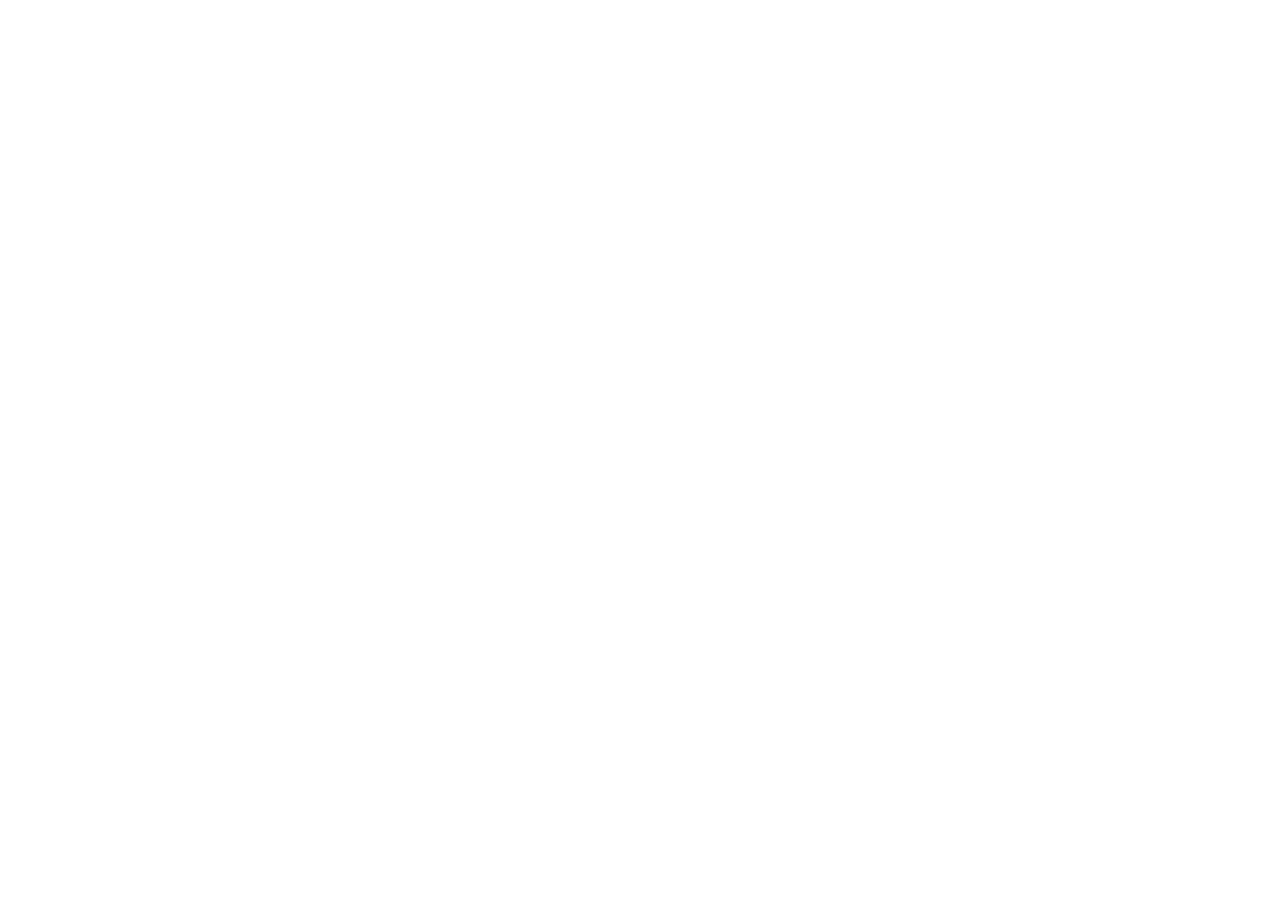
==== rk.html @ d42182ef "Create rk.html" ====
<!DOCTYPE html>
<html lang="zh">
<head>
  <meta charset="UTF-8">
  <meta property="og:site_name" content="Google Cloud">
  <meta property="og:type" content="website"><meta name="theme-color" content="#039be5"><meta charset="utf-8">
  <meta content="IE=Edge" http-equiv="X-UA-Compatible">
    <meta name="viewport" content="width=device-width, initial-scale=1">

  <meta property="og:title" content="云计算服务 &nbsp;|&nbsp; Google Cloud">
  <meta name="description" content="借助 Google 的云计算服务，着力应对业务挑战，其中包含数据管理、混合云和多云环境以及 AI 和机器学习方面的服务。">
  <meta property="og:description" content="借助 Google 的云计算服务，着力应对业务挑战，其中包含数据管理、混合云和多云环境以及 AI 和机器学习方面的服务。">
  <meta property="og:url" content="https://cloud.google.com/?hl=zh-cn"><meta property="og:image" content="https://cloud.google.com/_static/cloud/images/social-icon-google-cloud-1200-630.png">
  <meta property="og:image:width" content="1200">
  <meta property="og:image:height" content="630">
  <meta property="og:locale" content="zh_cn"><meta name="twitter:card" content="summary_large_image">
  </head>
</body>
</html>
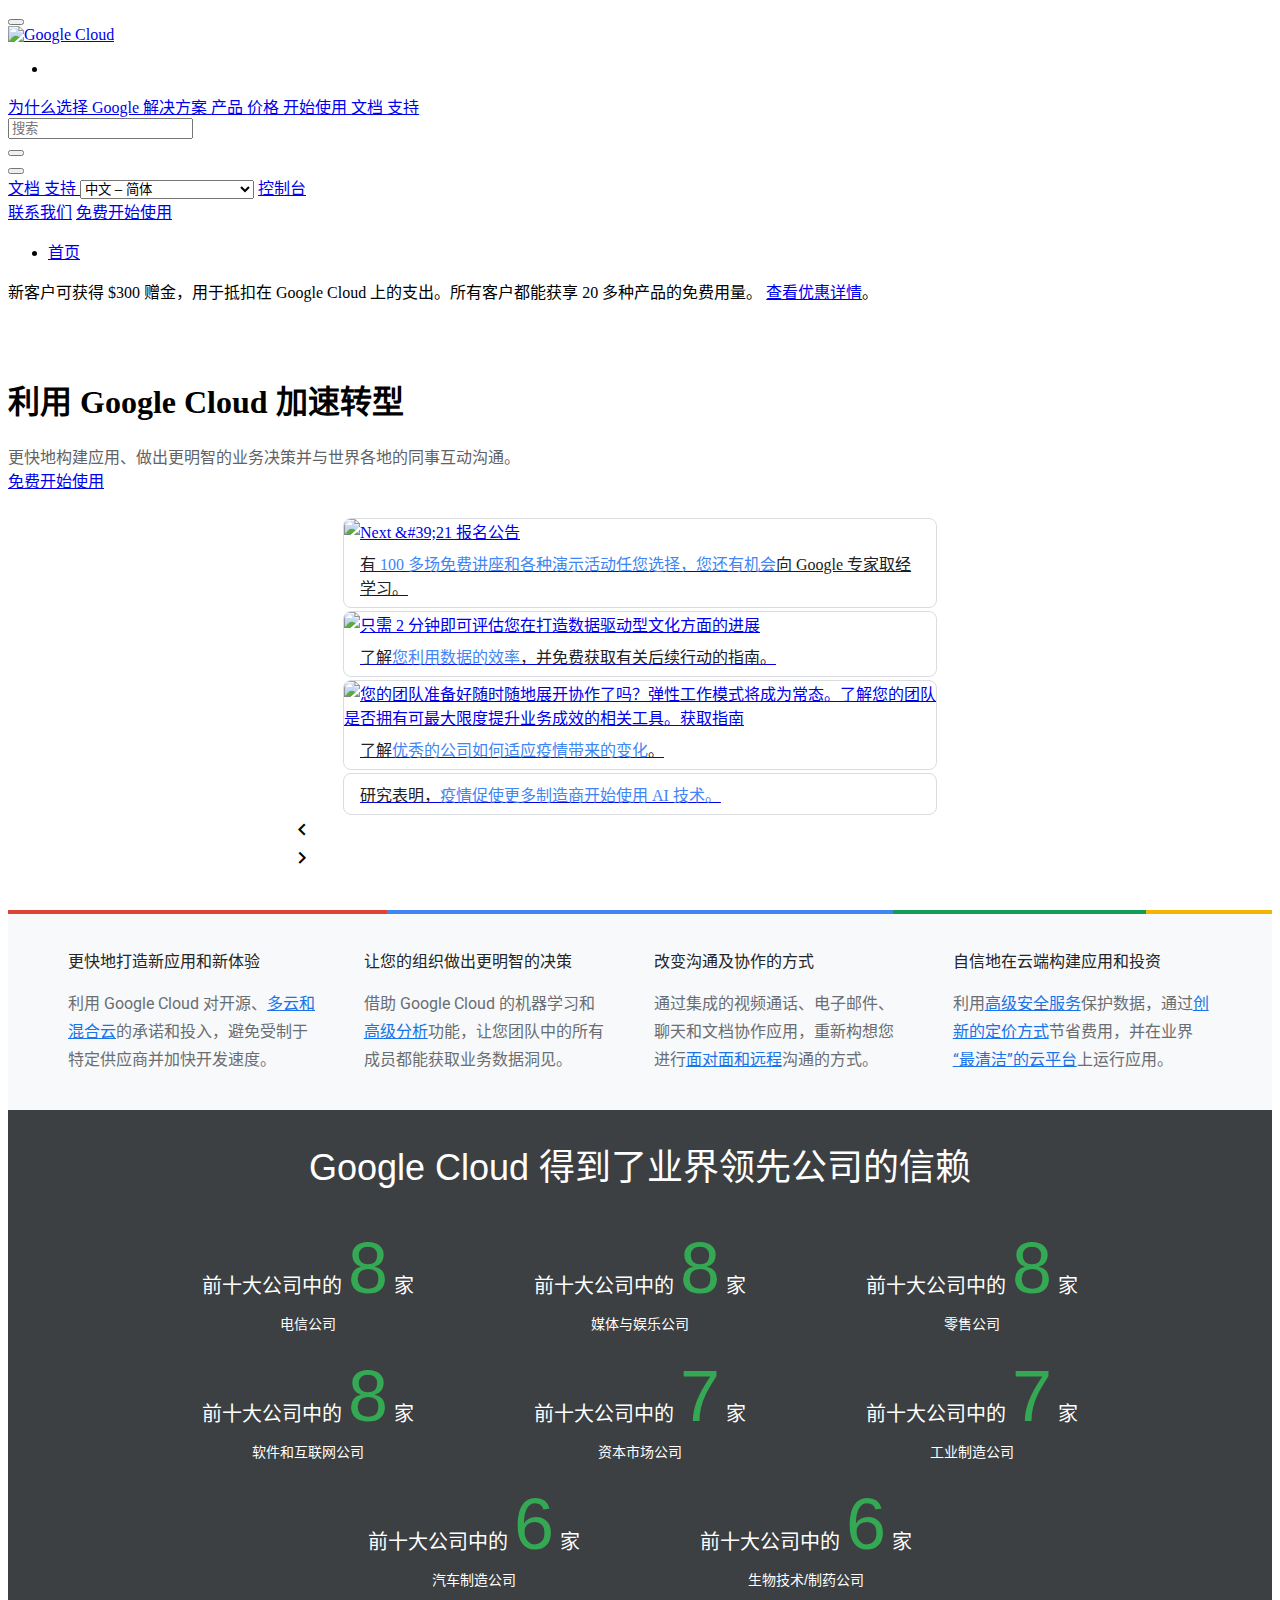
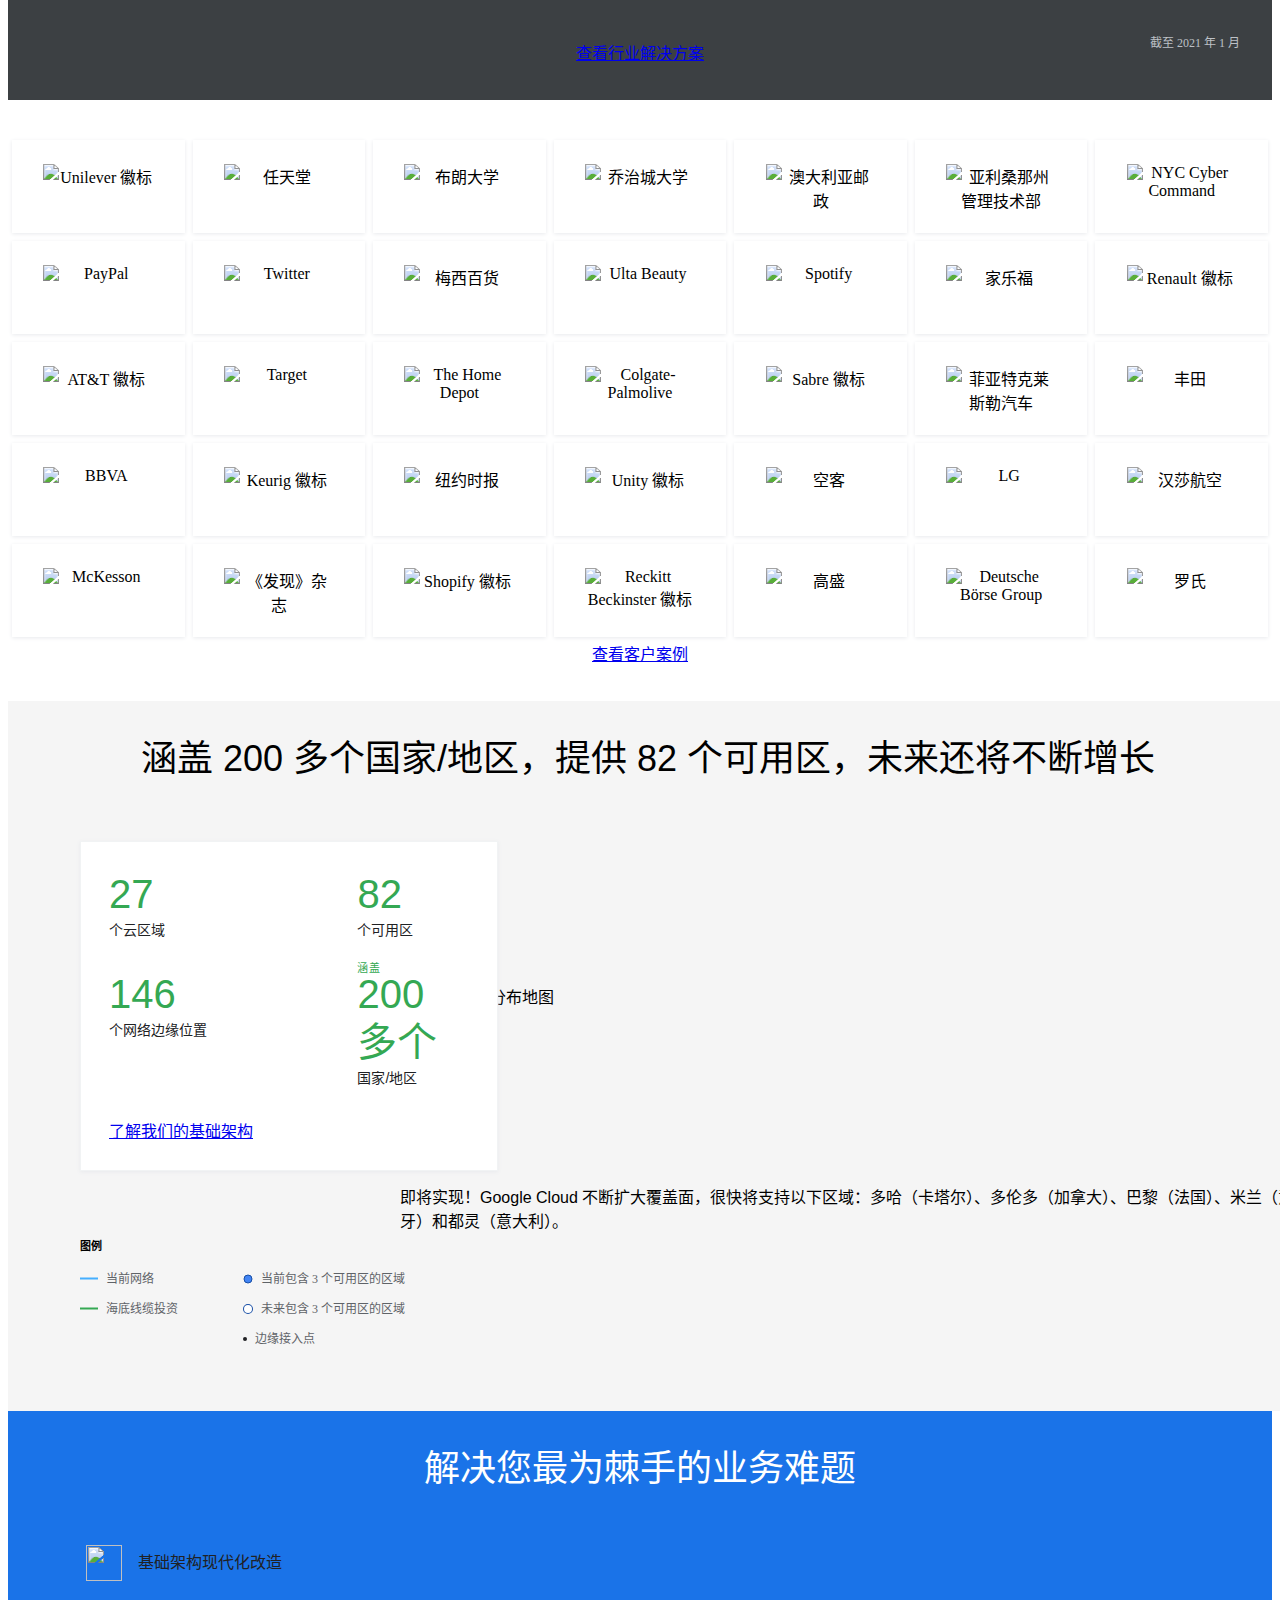
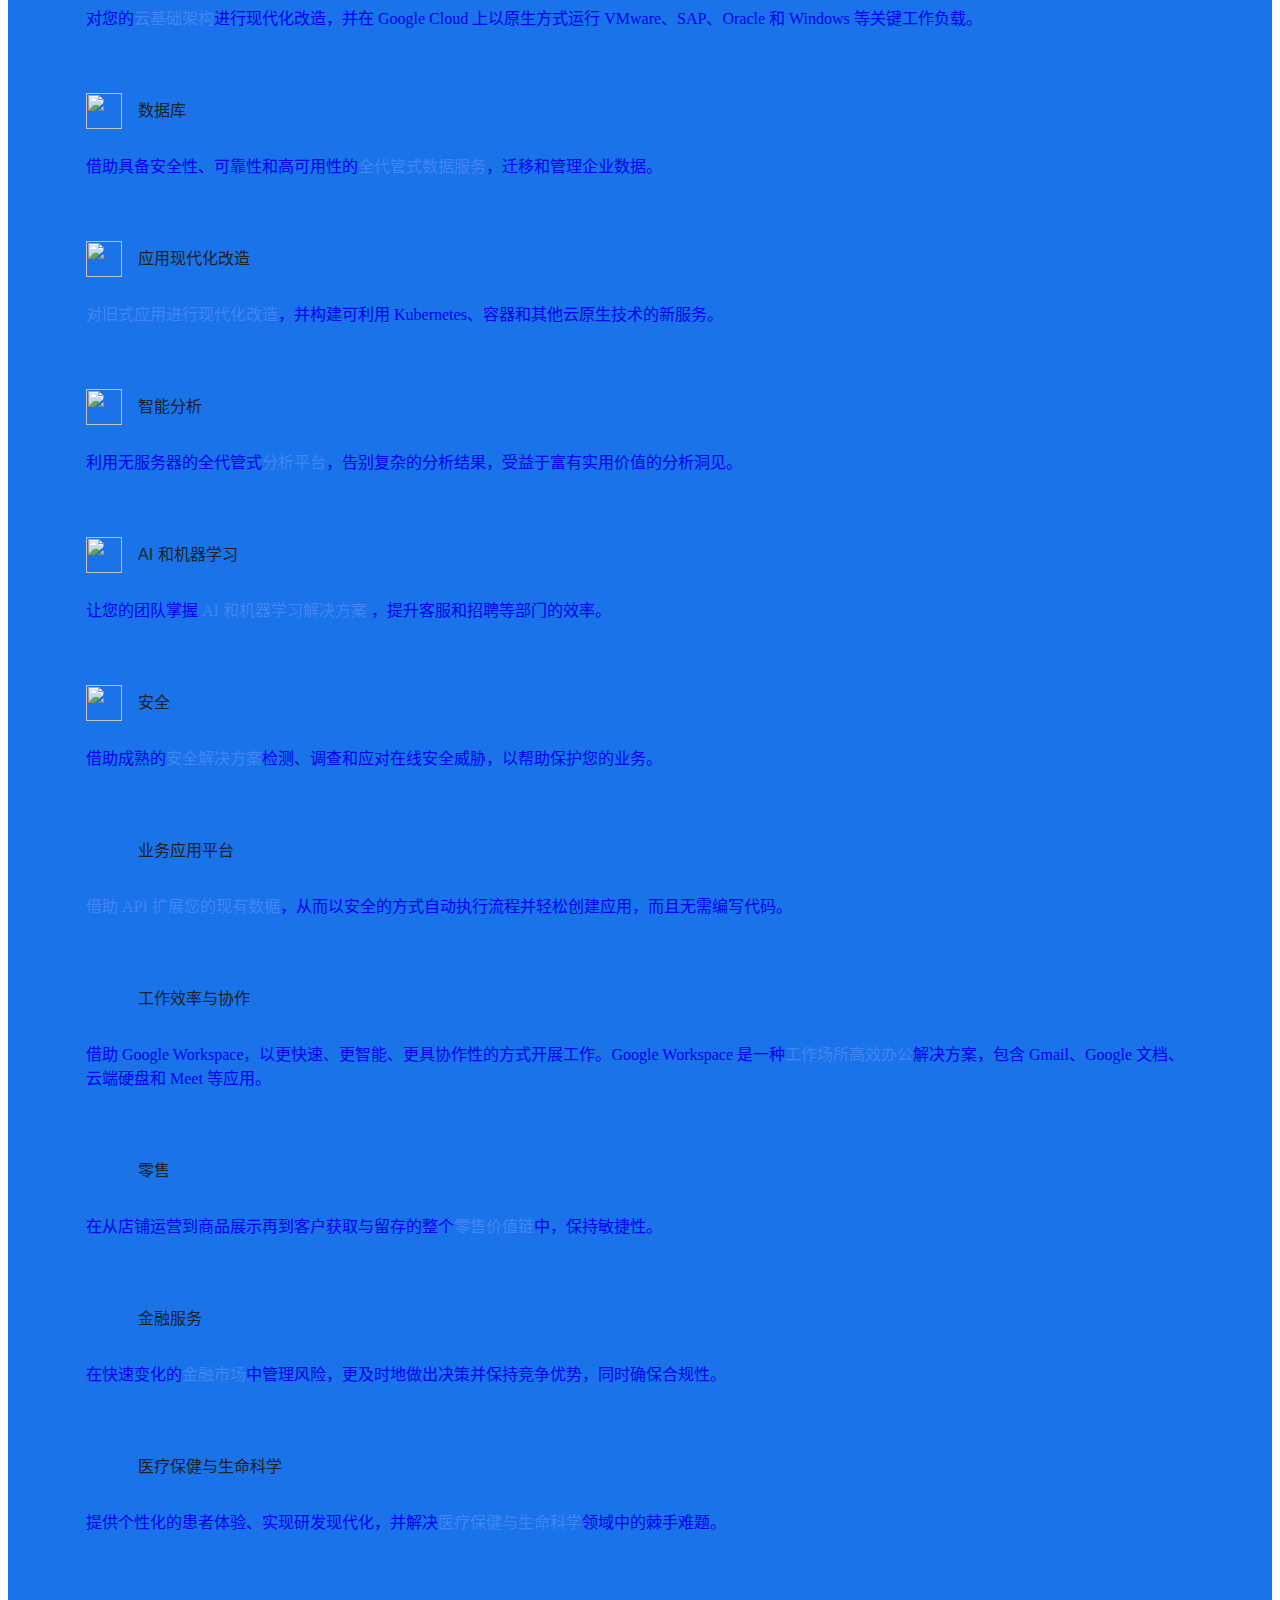
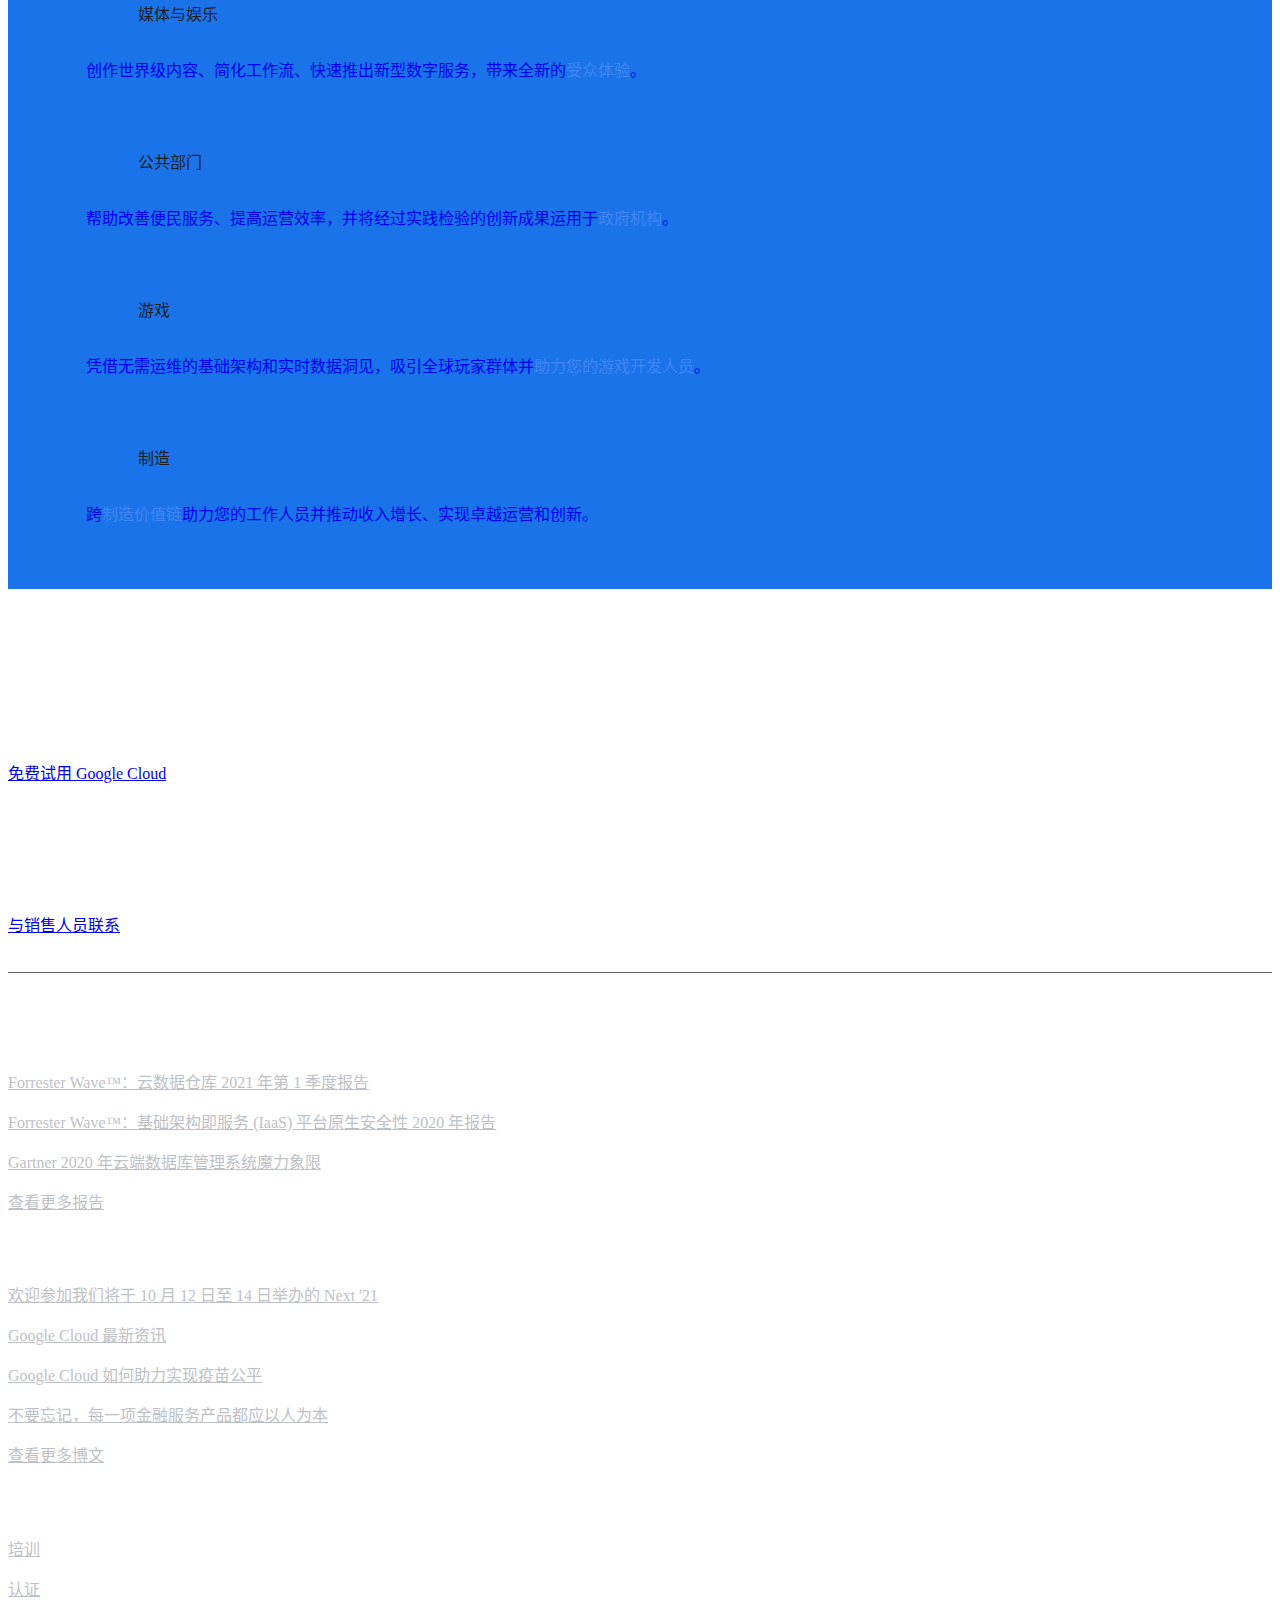
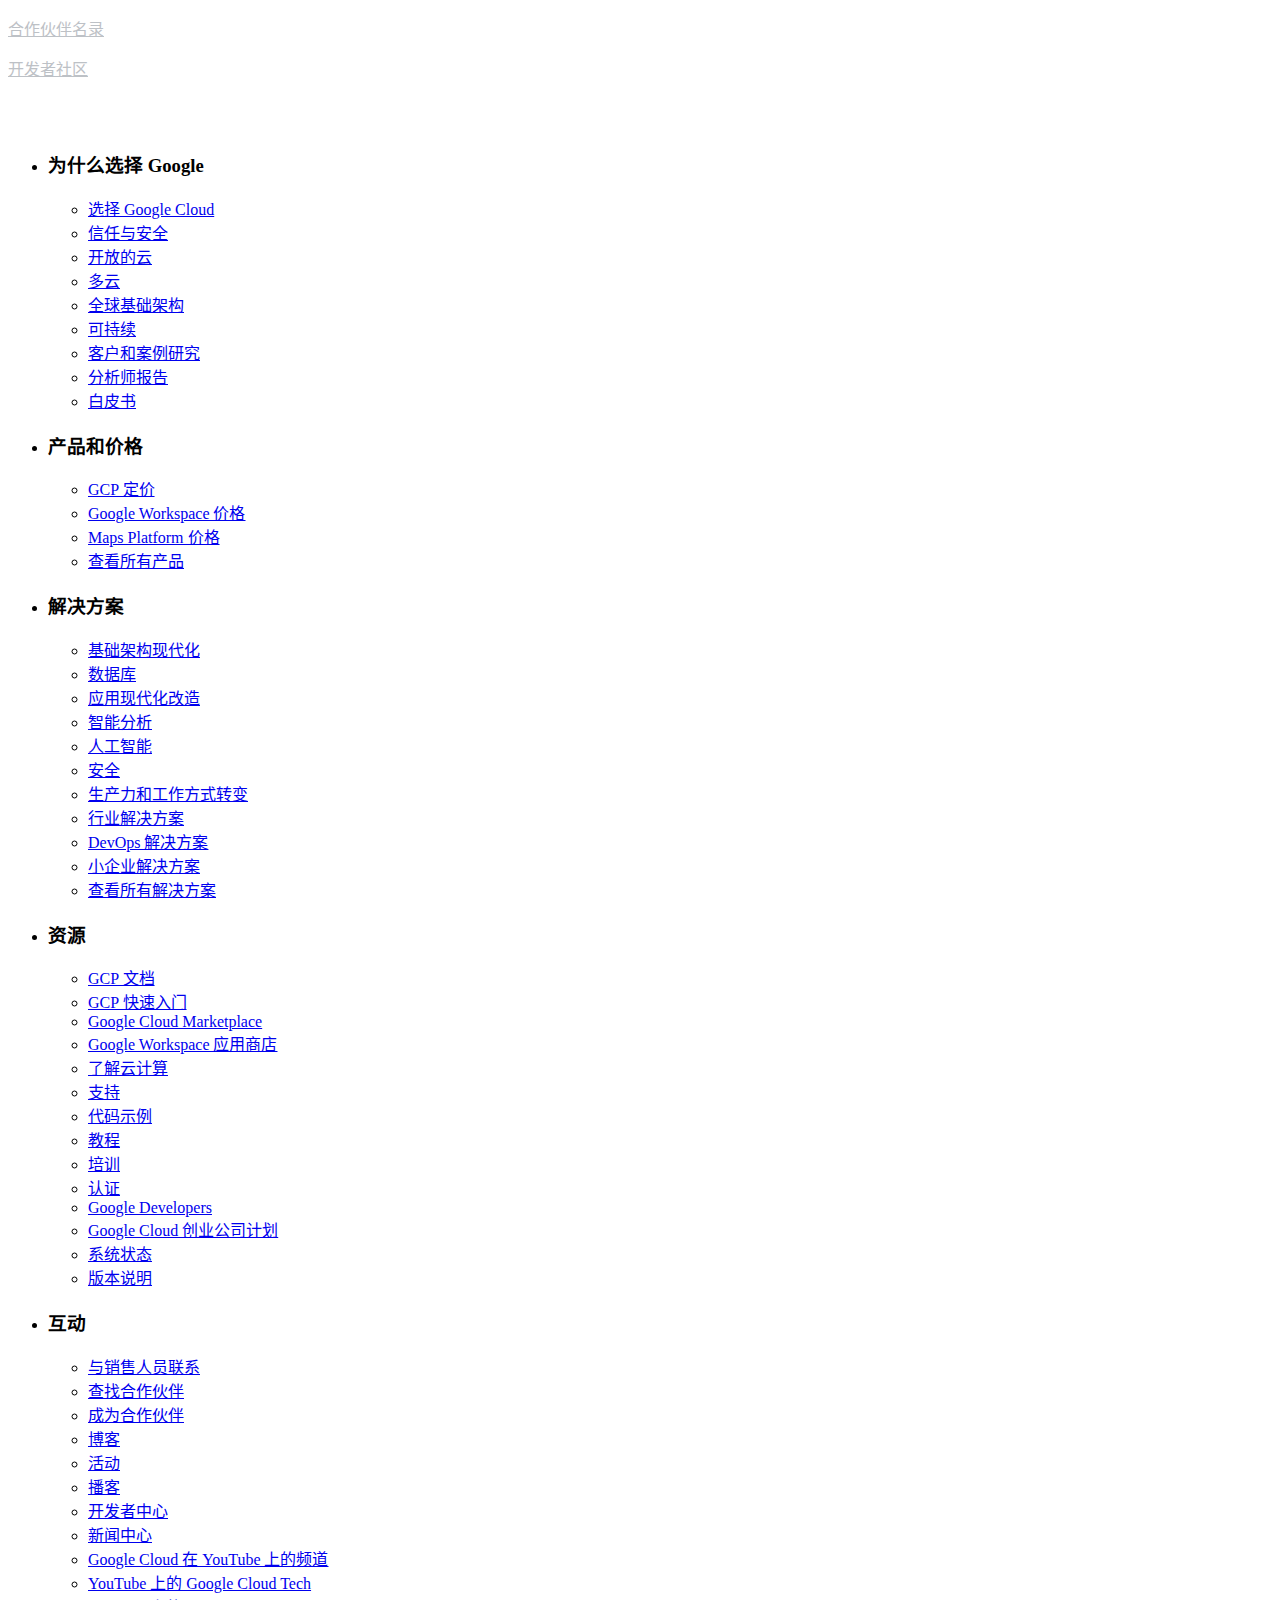
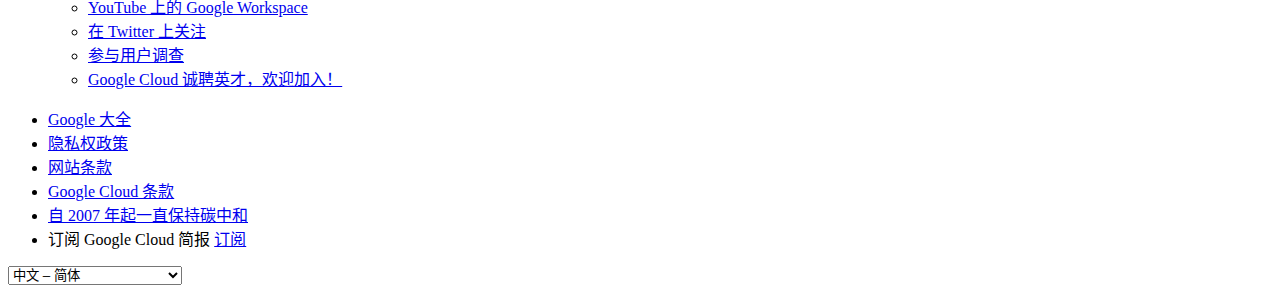
==== commit 4be4ba69: "Update rk.html" ====
--- a/rk.html
+++ b/rk.html
@@ -1,19 +1,27723 @@
-<!DOCTYPE html>
-<html lang="zh">
-<head>
-  <meta charset="UTF-8">
-  <meta property="og:site_name" content="Google Cloud">
-  <meta property="og:type" content="website"><meta name="theme-color" content="#039be5"><meta charset="utf-8">
-  <meta content="IE=Edge" http-equiv="X-UA-Compatible">
+
+<!doctype html>
+<html 
+      lang="zh-CN"
+      dir="ltr">
+  <head>
+    <meta name="google-signin-client-id" content="721724668570-nbkv1cfusk7kk4eni4pjvepaus73b13t.apps.googleusercontent.com">
+    <meta name="google-signin-scope"
+          content="profile email">
+    <meta property="og:site_name" content="Google Cloud">
+    <meta property="og:type" content="website"><meta name="theme-color" content="#039be5"><meta charset="utf-8">
+    <meta content="IE=Edge" http-equiv="X-UA-Compatible">
     <meta name="viewport" content="width=device-width, initial-scale=1">
-
-  <meta property="og:title" content="云计算服务 &nbsp;|&nbsp; Google Cloud">
-  <meta name="description" content="借助 Google 的云计算服务，着力应对业务挑战，其中包含数据管理、混合云和多云环境以及 AI 和机器学习方面的服务。">
-  <meta property="og:description" content="借助 Google 的云计算服务，着力应对业务挑战，其中包含数据管理、混合云和多云环境以及 AI 和机器学习方面的服务。">
-  <meta property="og:url" content="https://cloud.google.com/?hl=zh-cn"><meta property="og:image" content="https://cloud.google.com/_static/cloud/images/social-icon-google-cloud-1200-630.png">
+    <link rel="manifest" href="/_pwa/cloud/manifest.json"
+          crossorigin="use-credentials">
+    <link rel="preconnect" href="//www.gstatic.com" crossorigin>
+    <link rel="preconnect" href="//fonts.gstatic.com" crossorigin>
+    <link rel="preconnect" href="//fonts.googleapis.com" crossorigin>
+    <link rel="preconnect" href="//apis.google.com" crossorigin>
+    <link rel="preconnect" href="//www.google-analytics.com" crossorigin><link rel="stylesheet" href="//fonts.googleapis.com/css?family=Google+Sans:400,500|Roboto:400,400italic,500,500italic,700,700italic|Roboto+Mono:400,500,700&display=swap">
+      <link rel="stylesheet" href="//fonts.googleapis.com/css?family=Material+Icons&display=block"><link rel="stylesheet" href="https://www.gstatic.com/devrel-devsite/prod/v509a5f4800978e3ce5a1a5f2c1483bd166c25f20fdb759fe97f6131b7e9f1f00/cloud/css/app.css">
+      <link rel="shortcut icon" href="https://www.gstatic.com/devrel-devsite/prod/v509a5f4800978e3ce5a1a5f2c1483bd166c25f20fdb759fe97f6131b7e9f1f00/cloud/images/favicons/onecloud/favicon.ico">
+    <link rel="apple-touch-icon" href="https://www.gstatic.com/devrel-devsite/prod/v509a5f4800978e3ce5a1a5f2c1483bd166c25f20fdb759fe97f6131b7e9f1f00/cloud/images/favicons/onecloud/super_cloud.png"><link rel="canonical" href="https://cloud.google.com/?hl=zh-cn"><link rel="search" type="application/opensearchdescription+xml"
+            title="Google Cloud" href="https://cloud.google.com/s/opensearch.xml">
+      
+
+<title>云计算服务 &nbsp;|&nbsp; Google Cloud</title>
+
+<meta property="og:title" content="云计算服务 &nbsp;|&nbsp; Google Cloud"><meta name="description" content="借助 Google 的云计算服务，着力应对业务挑战，其中包含数据管理、混合云和多云环境以及 AI 和机器学习方面的服务。">
+  <meta property="og:description" content="借助 Google 的云计算服务，着力应对业务挑战，其中包含数据管理、混合云和多云环境以及 AI 和机器学习方面的服务。"><meta property="og:url" content="https://cloud.google.com/?hl=zh-cn"><meta property="og:image" content="https://cloud.google.com/_static/cloud/images/social-icon-google-cloud-1200-630.png">
   <meta property="og:image:width" content="1200">
-  <meta property="og:image:height" content="630">
-  <meta property="og:locale" content="zh_cn"><meta name="twitter:card" content="summary_large_image">
-  </head>
-</body>
+  <meta property="og:image:height" content="630"><meta property="og:locale" content="zh_cn"><meta name="twitter:card" content="summary_large_image"><script type="application/ld+json">
+  {
+    "@context": "http://schema.org/",
+    "@type": "Organization",
+    "name": "Google Cloud",
+    "logo": "https://www.gstatic.com/devrel-devsite/prod/v509a5f4800978e3ce5a1a5f2c1483bd166c25f20fdb759fe97f6131b7e9f1f00/cloud/images/favicons/onecloud/apple-icon.png",
+    "url": "https://cloud.google.com/"
+  }
+  </script>
+  <script type="application/ld+json">
+  {
+    "@context": "http://schema.org",
+    "@type": "WebSite",
+    "name": "Google Cloud",
+    "url": "https://cloud.google.com/",
+    "potentialAction": {
+      "@type": "SearchAction",
+      "target": "https://cloud.google.com/s/results?q={search_term_string}",
+      "query-input": "required name=search_term_string"
+    }
+  }
+  </script>
+  <meta name="xsrf_token" content="W3opwq1-o0o3j1wu9INpxdzosJOwUFo6HqJCRRxSLeU6MTYzMTg3ODI5Mzc2ODIyOA">
+  
+
+  <meta name="session_expiry" content="0">
+  <meta content="text/html; charset=UTF-8" http-equiv="Content-Type" />
+    
+    
+    
+    
+    
+    
+    
+    
+    
+    <meta name="track-metadata-page_publishing_platform" value="bricks"/>
+    <meta name="track-metadata-page_template" value="Homepage Template"/>
+      <meta name="track-metadata-page_template" content="Homepage Template"/>
+      <meta name="track-metadata-page_publishing_platform" content="bricks"/>
+  
+
+    </head>
+  <body class="cws-page-devsite"
+        template="page"
+        theme="cloud-theme"
+        type="marketing"
+        
+        layout="full"
+        
+        free-trial
+        
+        pending>
+    <devsite-progress type="indeterminate" id="app-progress"></devsite-progress>
+  
+    <section class="devsite-wrapper"><cloudx-track></cloudx-track>
+<cloudx-utils-init></cloudx-utils-init>
+
+<devsite-header keep-tabs-visible>
+  
+    
+
+
+
+
+
+
+
+
+
+
+
+
+
+
+
+
+
+
+
+
+
+
+
+
+
+
+<div class="devsite-header--inner nocontent">
+  <div class="devsite-top-logo-row-wrapper-wrapper">
+    <div class="devsite-top-logo-row-wrapper">
+      <div class="devsite-top-logo-row">
+        <button type="button" id="devsite-hamburger-menu"
+          class="devsite-header-icon-button button-flat material-icons gc-analytics-event"
+          data-category="Site-Wide Custom Events"
+          data-label="Navigation menu button"
+          visually-hidden
+          aria-label="Open menu">
+        </button>
+        <div class="devsite-product-name-wrapper">
+
+  <a href="/" class="devsite-site-logo-link gc-analytics-event"
+   data-category="Site-Wide Custom Events" data-label="Site logo" track-type="globalNav"
+   track-name="googleCloud" track-metadata-position="nav"
+   track-metadata-eventDetail="nav">
+
+  <img src="https://www.gstatic.com/devrel-devsite/prod/v509a5f4800978e3ce5a1a5f2c1483bd166c25f20fdb759fe97f6131b7e9f1f00/cloud/images/cloud-logo.svg" class="devsite-site-logo"
+       alt="Google Cloud">
+
+</a>
+
+
+
+  
+  
+  <span class="devsite-product-name">
+    <ul class="devsite-breadcrumb-list"
+  >
+  
+  <li class="devsite-breadcrumb-item
+             devsite-has-google-wordmark">
+    
+    
+    
+      
+      
+    
+  </li>
+  
+</ul>
+  </span>
+
+</div>
+        <div class="devsite-top-logo-row-middle">
+          <div class="devsite-header-upper-tabs">
+            
+              
+              
+  <cloudx-tabs-nav class="upper-tabs">
+
+    <nav class="devsite-tabs-wrapper" aria-label="上面的标签页">
+      
+        
+          <tab dropdown
+    dropdown-full
+    
+    clickable
+    >
+  <a href="https://cloud.google.com/why-google-cloud"
+   class="gc-analytics-event "
+   track-type="nav"
+   track-name="为什么选择 google"
+   track-metadata-eventdetail="https://cloud.google.com/why-google-cloud"
+   track-metadata-position="nav - 为什么选择 google"
+   track-metadata-module="primary nav"
+   
+   
+     data-category="Site-Wide Custom Events"
+   
+     data-label="Tab: 为什么选择 Google"
+   
+     track-type="globalNav"
+   
+     track-name="whyGoogle"
+   
+     track-metadata-position="nav"
+   
+     track-metadata-eventDetail="nav"
+   >
+  为什么选择 Google
+</a>
+
+  <a href="#"
+     role="button"
+     aria-haspopup="true"
+     aria-expanded="false"
+     aria-label="Dropdown menu for 为什么选择 Google"
+     track-type="nav"
+     track-name="为什么选择 google"
+     track-metadata-eventdetail="https://cloud.google.com/why-google-cloud"
+     track-metadata-position="nav - 为什么选择 google"
+     track-metadata-module="primary nav"
+     
+       data-category="Site-Wide Custom Events"
+     
+       data-label="Tab: 为什么选择 Google"
+     
+       track-type="globalNav"
+     
+       track-name="whyGoogle"
+     
+       track-metadata-position="nav"
+     
+       track-metadata-eventDetail="nav"
+     
+     class="devsite-tabs-dropdown-toggle devsite-icon devsite-icon-arrow-drop-down"></a>
+
+  <div class="devsite-tabs-dropdown" aria-label="submenu" hidden>
+    
+      <button class="devsite-tabs-close-button material-icons button-flat gc-analytics-event"
+              data-category="Site-Wide Custom Events"
+              data-label="Close dropdown menu"
+              aria-label="Close dropdown menu"
+              track-type="nav"
+              track-name="close"
+              track-metadata-eventdetail="#"
+              track-metadata-position="nav - 为什么选择 google"
+              track-metadata-module="tertiary nav">close</button>
+    
+    <div class="devsite-tabs-dropdown-content">
+      
+        <div class="devsite-tabs-dropdown-column
+                    cloud-nav-menu-why-google cloud-nav-border-right
+">
+          
+            <ul class="devsite-tabs-dropdown-section
+                       cloud-dropdown-type1 cloud-dropdown--cta-container-full-width
+">
+              
+                <li class="devsite-nav-title" role="heading" tooltip>了解领先的企业为何选择 Google Cloud</li>
+              
+              
+                <li class="devsite-nav-description">在数字化转型之旅中，无论您的企业是处于早期阶段还是已初见成效，Google Cloud 都可以帮助您解决最棘手的难题。</li>
+              
+              
+                <li class="devsite-nav-item">
+                  <a href="https://cloud.google.com/why-google-cloud"
+                     track-type="nav"
+                     track-name="了解详情"
+                     track-metadata-eventdetail="https://cloud.google.com/why-google-cloud"
+                     track-metadata-position="nav - 为什么选择 google"
+                     track-metadata-module="tertiary nav"
+                     
+                       track-metadata-module_headline="了解领先的企业为何选择 google cloud"
+                     
+                     tooltip
+                  
+                    
+                     track-metadata-eventDetail="learnMore"
+                    
+                     track-name="whyGoogle"
+                    
+                  >
+                    
+                    <div class="devsite-nav-item-title">
+                      了解详情
+                    </div>
+                    
+                  </a>
+                </li>
+              
+            </ul>
+          
+        </div>
+      
+        <div class="devsite-tabs-dropdown-column
+                    ">
+          
+            <ul class="devsite-tabs-dropdown-section
+                       cloud-dropdown-type2">
+              
+                <li class="devsite-nav-title" role="heading" tooltip>主要优势</li>
+              
+              
+              
+                <li class="devsite-nav-item">
+                  <a href="https://cloud.google.com/why-google-cloud"
+                     track-type="nav"
+                     track-name="概览"
+                     track-metadata-eventdetail="https://cloud.google.com/why-google-cloud"
+                     track-metadata-position="nav - 为什么选择 google"
+                     track-metadata-module="tertiary nav"
+                     
+                       track-metadata-module_headline="主要优势"
+                     
+                     tooltip
+                  
+                    
+                     track-metadata-eventDetail="choosingGoogleCloud"
+                    
+                     track-name="whyGoogle"
+                    
+                  >
+                    
+                    <div class="devsite-nav-item-title">
+                      概览
+                    </div>
+                    
+                    <div class="devsite-nav-item-description">
+                      企业选择我们的首要原因。
+                    </div>
+                    
+                  </a>
+                </li>
+              
+                <li class="devsite-nav-item">
+                  <a href="https://cloud.google.com/multicloud"
+                     track-type="nav"
+                     track-name="多云端"
+                     track-metadata-eventdetail="https://cloud.google.com/multicloud"
+                     track-metadata-position="nav - 为什么选择 google"
+                     track-metadata-module="tertiary nav"
+                     
+                       track-metadata-module_headline="主要优势"
+                     
+                     tooltip
+                  
+                    
+                     track-metadata-eventDetail="multicloud"
+                    
+                     track-name="whyGoogle"
+                    
+                  >
+                    
+                    <div class="devsite-nav-item-title">
+                      多云端
+                    </div>
+                    
+                    <div class="devsite-nav-item-description">
+                      在您需要的任何位置运行您的应用。
+                    </div>
+                    
+                  </a>
+                </li>
+              
+                <li class="devsite-nav-item">
+                  <a href="https://cloud.google.com/security"
+                     track-type="nav"
+                     track-name="信任与安全"
+                     track-metadata-eventdetail="https://cloud.google.com/security"
+                     track-metadata-position="nav - 为什么选择 google"
+                     track-metadata-module="tertiary nav"
+                     
+                       track-metadata-module_headline="主要优势"
+                     
+                     tooltip
+                  
+                    
+                     track-name="whyGoogle"
+                    
+                     track-metadata-eventDetail="trustAndSecurity"
+                    
+                  >
+                    
+                    <div class="devsite-nav-item-title">
+                      信任与安全
+                    </div>
+                    
+                    <div class="devsite-nav-item-description">
+                      确保数据的安全性和合规性。
+                    </div>
+                    
+                  </a>
+                </li>
+              
+                <li class="devsite-nav-item">
+                  <a href="https://cloud.google.com/infrastructure"
+                     track-type="nav"
+                     track-name="全球基础架构"
+                     track-metadata-eventdetail="https://cloud.google.com/infrastructure"
+                     track-metadata-position="nav - 为什么选择 google"
+                     track-metadata-module="tertiary nav"
+                     
+                       track-metadata-module_headline="主要优势"
+                     
+                     tooltip
+                  
+                    
+                     track-name="whyGoogle"
+                    
+                     track-metadata-eventDetail="globalInfrastructure"
+                    
+                  >
+                    
+                    <div class="devsite-nav-item-title">
+                      全球基础架构
+                    </div>
+                    
+                    <div class="devsite-nav-item-description">
+                      在 Google 自用的基础架构上构建应用。
+                    </div>
+                    
+                  </a>
+                </li>
+              
+            </ul>
+          
+        </div>
+      
+        <div class="devsite-tabs-dropdown-column
+                    cloud-nav-border-right
+">
+          
+            <ul class="devsite-tabs-dropdown-section
+                       cloud-dropdown-type2 cloud-dropdown-noheading">
+              
+              
+              
+                <li class="devsite-nav-item">
+                  <a href="https://cloud.google.com/data-cloud"
+                     track-type="nav"
+                     track-name="数据云"
+                     track-metadata-eventdetail="https://cloud.google.com/data-cloud"
+                     track-metadata-position="nav - 为什么选择 google"
+                     track-metadata-module="tertiary nav"
+                     
+                     tooltip
+                  
+                    
+                     track-metadata-eventDetail="dataCloud"
+                    
+                     track-name="whyGoogle"
+                    
+                  >
+                    
+                    <div class="devsite-nav-item-title">
+                      数据云
+                    </div>
+                    
+                    <div class="devsite-nav-item-description">
+                      统一组织的数据。
+                    </div>
+                    
+                  </a>
+                </li>
+              
+                <li class="devsite-nav-item">
+                  <a href="https://cloud.google.com/open-cloud"
+                     track-type="nav"
+                     track-name="开放的云"
+                     track-metadata-eventdetail="https://cloud.google.com/open-cloud"
+                     track-metadata-position="nav - 为什么选择 google"
+                     track-metadata-module="tertiary nav"
+                     
+                     tooltip
+                  
+                    
+                     track-metadata-eventDetail="openCloud"
+                    
+                     track-name="whyGoogle"
+                    
+                  >
+                    
+                    <div class="devsite-nav-item-title">
+                      开放的云
+                    </div>
+                    
+                    <div class="devsite-nav-item-description">
+                      利用开放、灵活的技术扩展规模。
+                    </div>
+                    
+                  </a>
+                </li>
+              
+                <li class="devsite-nav-item">
+                  <a href="https://cloud.google.com/sustainability"
+                     track-type="nav"
+                     track-name="可持续"
+                     track-metadata-eventdetail="https://cloud.google.com/sustainability"
+                     track-metadata-position="nav - 为什么选择 google"
+                     track-metadata-module="tertiary nav"
+                     
+                     tooltip
+                  
+                    
+                     track-name="whyGoogle"
+                    
+                     track-metadata-eventDetail="sustainability"
+                    
+                  >
+                    
+                    <div class="devsite-nav-item-title">
+                      可持续
+                    </div>
+                    
+                    <div class="devsite-nav-item-description">
+                      在业界“最清洁”的云上运行。
+                    </div>
+                    
+                  </a>
+                </li>
+              
+                <li class="devsite-nav-item">
+                  <a href="https://workspace.google.com/"
+                     track-type="nav"
+                     track-name="工作效率与协作"
+                     track-metadata-eventdetail="https://workspace.google.com/"
+                     track-metadata-position="nav - 为什么选择 google"
+                     track-metadata-module="tertiary nav"
+                     
+                     tooltip
+                  
+                    
+                     target="_blank"
+                    
+                     track-name="whyGoogle"
+                    
+                     track-metadata-eventDetail="productivityAndCollaboration"
+                    
+                  >
+                    
+                    <div class="devsite-nav-item-title">
+                      工作效率与协作
+                    </div>
+                    
+                    <div class="devsite-nav-item-description">
+                      将团队与基于 AI 的应用联系起来。
+                    </div>
+                    
+                  </a>
+                </li>
+              
+            </ul>
+          
+        </div>
+      
+        <div class="devsite-tabs-dropdown-column
+                    ">
+          
+            <ul class="devsite-tabs-dropdown-section
+                       cloud-dropdown-type2">
+              
+                <li class="devsite-nav-title" role="heading" tooltip>资源</li>
+              
+              
+              
+                <li class="devsite-nav-item">
+                  <a href="https://cloud.google.com/events"
+                     track-type="nav"
+                     track-name="活动"
+                     track-metadata-eventdetail="https://cloud.google.com/events"
+                     track-metadata-position="nav - 为什么选择 google"
+                     track-metadata-module="tertiary nav"
+                     
+                       track-metadata-module_headline="资源"
+                     
+                     tooltip
+                  
+                    
+                     track-name="whyGoogle"
+                    
+                     track-metadata-eventDetail="events"
+                    
+                  >
+                    
+                    <div class="devsite-nav-item-title">
+                      活动
+                    </div>
+                    
+                    <div class="devsite-nav-item-description">
+                      浏览即将举办的 Google Cloud 活动。
+                    </div>
+                    
+                  </a>
+                </li>
+              
+                <li class="devsite-nav-item">
+                  <a href="https://cloud.google.com/blog"
+                     track-type="nav"
+                     track-name="博客"
+                     track-metadata-eventdetail="https://cloud.google.com/blog"
+                     track-metadata-position="nav - 为什么选择 google"
+                     track-metadata-module="tertiary nav"
+                     
+                       track-metadata-module_headline="资源"
+                     
+                     tooltip
+                  
+                    
+                     track-name="whyGoogle"
+                    
+                     track-metadata-eventDetail="blog"
+                    
+                  >
+                    
+                    <div class="devsite-nav-item-title">
+                      博客
+                    </div>
+                    
+                    <div class="devsite-nav-item-description">
+                      阅读我们最新的产品资讯和案例。
+                    </div>
+                    
+                  </a>
+                </li>
+              
+                <li class="devsite-nav-item">
+                  <a href="https://cloud.google.com/customers"
+                     track-type="nav"
+                     track-name="客户案例"
+                     track-metadata-eventdetail="https://cloud.google.com/customers"
+                     track-metadata-position="nav - 为什么选择 google"
+                     track-metadata-module="tertiary nav"
+                     
+                       track-metadata-module_headline="资源"
+                     
+                     tooltip
+                  
+                    
+                     track-name="whyGoogle"
+                    
+                     track-metadata-eventDetail="customerStories"
+                    
+                  >
+                    
+                    <div class="devsite-nav-item-title">
+                      客户案例
+                    </div>
+                    
+                    <div class="devsite-nav-item-description">
+                      浏览案例研究和视频。
+                    </div>
+                    
+                  </a>
+                </li>
+              
+                <li class="devsite-nav-item">
+                  <a href="https://cloud.google.com/analyst-reports"
+                     track-type="nav"
+                     track-name="分析师报告"
+                     track-metadata-eventdetail="https://cloud.google.com/analyst-reports"
+                     track-metadata-position="nav - 为什么选择 google"
+                     track-metadata-module="tertiary nav"
+                     
+                       track-metadata-module_headline="资源"
+                     
+                     tooltip
+                  
+                    
+                     track-metadata-eventDetail="analystReports"
+                    
+                     track-name="whyGoogle"
+                    
+                  >
+                    
+                    <div class="devsite-nav-item-title">
+                      分析师报告
+                    </div>
+                    
+                    <div class="devsite-nav-item-description">
+                      阅读并了解行业分析师对我们的看法。
+                    </div>
+                    
+                  </a>
+                </li>
+              
+            </ul>
+          
+        </div>
+      
+    </div>
+  </div>
+</tab>
+        
+      
+        
+          <tab dropdown
+    dropdown-full
+    
+    clickable
+    generated-tab-menu>
+  <a href="https://cloud.google.com/solutions"
+   class="gc-analytics-event "
+   track-type="nav"
+   track-name="解决方案"
+   track-metadata-eventdetail="https://cloud.google.com/solutions"
+   track-metadata-position="nav - 解决方案"
+   track-metadata-module="primary nav"
+   
+   
+     data-category="Site-Wide Custom Events"
+   
+     data-label="Tab: 解决方案"
+   
+     track-type="globalNav"
+   
+     track-name="solutions"
+   
+     track-metadata-position="nav"
+   
+     track-metadata-eventDetail="nav"
+   >
+  解决方案
+</a>
+
+  <a href="#"
+     role="button"
+     aria-haspopup="true"
+     aria-expanded="false"
+     aria-label="Dropdown menu for 解决方案"
+     track-type="nav"
+     track-name="解决方案"
+     track-metadata-eventdetail="https://cloud.google.com/solutions"
+     track-metadata-position="nav - 解决方案"
+     track-metadata-module="primary nav"
+     
+       data-category="Site-Wide Custom Events"
+     
+       data-label="Tab: 解决方案"
+     
+       track-type="globalNav"
+     
+       track-name="solutions"
+     
+       track-metadata-position="nav"
+     
+       track-metadata-eventDetail="nav"
+     
+     class="devsite-tabs-dropdown-toggle devsite-icon devsite-icon-arrow-drop-down"></a>
+
+  <div class="devsite-tabs-dropdown" aria-label="submenu" hidden>
+    
+      <button class="devsite-tabs-close-button material-icons button-flat gc-analytics-event"
+              data-category="Site-Wide Custom Events"
+              data-label="Close dropdown menu"
+              aria-label="Close dropdown menu"
+              track-type="nav"
+              track-name="close"
+              track-metadata-eventdetail="#"
+              track-metadata-position="nav - 解决方案"
+              track-metadata-module="tertiary nav">close</button>
+    
+    <div class="devsite-tabs-dropdown-content">
+      
+        <div class="devsite-tabs-dropdown-column
+                    ">
+          
+            <ul class="devsite-tabs-dropdown-section
+                       cloud-dropdown-menu-heading devsite-nav-title-heading">
+              
+              
+              
+                <li class="devsite-nav-item">
+                  <a href="https://cloud.google.com/solutions#industry-solutions"
+                     track-type="nav"
+                     track-name="行业解决方案"
+                     track-metadata-eventdetail="https://cloud.google.com/solutions#industry-solutions"
+                     track-metadata-position="nav - 解决方案"
+                     track-metadata-module="tertiary nav"
+                     
+                     tooltip
+                  >
+                    
+  
+    
+  <div class="devsite-nav-item-icon-container"
+       
+       
+       
+    size="medium"
+  >
+  
+    <img class="devsite-nav-item-icon"
+         alt=""
+         src="https://cloud.google.com/_static/cloud/images/navigation/forward.svg"
+         srcset=""
+         sizes="100vw"
+         loading="lazy">
+  
+  </div>
+  
+  
+
+                    <div class="devsite-nav-item-title">
+                      行业解决方案
+                    </div>
+                    
+                    <div class="devsite-nav-item-description">
+                      降低费用、提高运营敏捷性并抓住新的市场机遇。
+                    </div>
+                    
+                  </a>
+                </li>
+              
+            </ul>
+          
+            <ul class="devsite-tabs-dropdown-section
+                       ">
+              
+              
+              
+                <li class="devsite-nav-item">
+                  <a href="https://cloud.google.com/solutions/retail"
+                     track-type="nav"
+                     track-name="零售"
+                     track-metadata-eventdetail="https://cloud.google.com/solutions/retail"
+                     track-metadata-position="nav - 解决方案"
+                     track-metadata-module="tertiary nav"
+                     
+                     tooltip
+                  >
+                    
+  
+    
+  <div class="devsite-nav-item-icon-container"
+       
+       
+       
+    size="medium"
+  >
+  
+    <img class="devsite-nav-item-icon"
+         alt=""
+         src="https://cloud.google.com/_static/cloud/images/navigation/retail.svg"
+         srcset=""
+         sizes="100vw"
+         loading="lazy">
+  
+  </div>
+  
+  
+
+                    <div class="devsite-nav-item-title">
+                      零售
+                    </div>
+                    
+                    <div class="devsite-nav-item-description">
+                      面向零售业价值链的分析工具和协作工具。
+                    </div>
+                    
+                  </a>
+                </li>
+              
+            </ul>
+          
+            <ul class="devsite-tabs-dropdown-section
+                       ">
+              
+              
+              
+                <li class="devsite-nav-item">
+                  <a href="https://cloud.google.com/solutions/cpg"
+                     track-type="nav"
+                     track-name="大众消费品"
+                     track-metadata-eventdetail="https://cloud.google.com/solutions/cpg"
+                     track-metadata-position="nav - 解决方案"
+                     track-metadata-module="tertiary nav"
+                     
+                     tooltip
+                  >
+                    
+  
+    
+  <div class="devsite-nav-item-icon-container"
+       
+       
+       
+    size="medium"
+  >
+  
+    <img class="devsite-nav-item-icon"
+         alt=""
+         src="https://www.gstatic.com/cloud/images/navigation/cpg.svg"
+         srcset=""
+         sizes="100vw"
+         loading="lazy">
+  
+  </div>
+  
+  
+
+                    <div class="devsite-nav-item-title">
+                      大众消费品
+                    </div>
+                    
+                    <div class="devsite-nav-item-description">
+                      适用于大众消费品数字转型与品牌成长的解决方案。
+                    </div>
+                    
+                  </a>
+                </li>
+              
+            </ul>
+          
+            <ul class="devsite-tabs-dropdown-section
+                       ">
+              
+              
+              
+                <li class="devsite-nav-item">
+                  <a href="https://cloud.google.com/solutions/financial-services"
+                     track-type="nav"
+                     track-name="金融服务"
+                     track-metadata-eventdetail="https://cloud.google.com/solutions/financial-services"
+                     track-metadata-position="nav - 解决方案"
+                     track-metadata-module="tertiary nav"
+                     
+                     tooltip
+                  >
+                    
+  
+    
+  <div class="devsite-nav-item-icon-container"
+       
+       
+       
+    size="medium"
+  >
+  
+    <img class="devsite-nav-item-icon"
+         alt=""
+         src="https://cloud.google.com/_static/cloud/images/navigation/finance.svg"
+         srcset=""
+         sizes="100vw"
+         loading="lazy">
+  
+  </div>
+  
+  
+
+                    <div class="devsite-nav-item-title">
+                      金融服务
+                    </div>
+                    
+                    <div class="devsite-nav-item-description">
+                      面向金融服务业的计算、数据管理和分析工具。
+                    </div>
+                    
+                  </a>
+                </li>
+              
+            </ul>
+          
+            <ul class="devsite-tabs-dropdown-section
+                       ">
+              
+              
+              
+                <li class="devsite-nav-item">
+                  <a href="https://cloud.google.com/solutions/healthcare-life-sciences"
+                     track-type="nav"
+                     track-name="医疗保健和生命科学"
+                     track-metadata-eventdetail="https://cloud.google.com/solutions/healthcare-life-sciences"
+                     track-metadata-position="nav - 解决方案"
+                     track-metadata-module="tertiary nav"
+                     
+                     tooltip
+                  >
+                    
+  
+    
+  <div class="devsite-nav-item-icon-container"
+       
+       
+       
+    size="medium"
+  >
+  
+    <img class="devsite-nav-item-icon"
+         alt=""
+         src="https://cloud.google.com/_static/cloud/images/navigation/hcls.svg"
+         srcset=""
+         sizes="100vw"
+         loading="lazy">
+  
+  </div>
+  
+  
+
+                    <div class="devsite-nav-item-title">
+                      医疗保健和生命科学
+                    </div>
+                    
+                    <div class="devsite-nav-item-description">
+                      医疗领域专用的解决方案，可改善患者体验。
+                    </div>
+                    
+                  </a>
+                </li>
+              
+            </ul>
+          
+            <ul class="devsite-tabs-dropdown-section
+                       ">
+              
+              
+              
+                <li class="devsite-nav-item">
+                  <a href="https://cloud.google.com/solutions/media-entertainment"
+                     track-type="nav"
+                     track-name="媒体和娱乐"
+                     track-metadata-eventdetail="https://cloud.google.com/solutions/media-entertainment"
+                     track-metadata-position="nav - 解决方案"
+                     track-metadata-module="tertiary nav"
+                     
+                     tooltip
+                  >
+                    
+  
+    
+  <div class="devsite-nav-item-icon-container"
+       
+       
+       
+    size="medium"
+  >
+  
+    <img class="devsite-nav-item-icon"
+         alt=""
+         src="https://cloud.google.com/_static/cloud/images/navigation/media.svg"
+         srcset=""
+         sizes="100vw"
+         loading="lazy">
+  
+  </div>
+  
+  
+
+                    <div class="devsite-nav-item-title">
+                      媒体和娱乐
+                    </div>
+                    
+                    <div class="devsite-nav-item-description">
+                      用于内容制作和分发运营的各种解决方案。
+                    </div>
+                    
+                  </a>
+                </li>
+              
+            </ul>
+          
+            <ul class="devsite-tabs-dropdown-section
+                       ">
+              
+              
+              
+                <li class="devsite-nav-item">
+                  <a href="https://cloud.google.com/solutions/telecommunications"
+                     track-type="nav"
+                     track-name="电信"
+                     track-metadata-eventdetail="https://cloud.google.com/solutions/telecommunications"
+                     track-metadata-position="nav - 解决方案"
+                     track-metadata-module="tertiary nav"
+                     
+                     tooltip
+                  >
+                    
+  
+    
+  <div class="devsite-nav-item-icon-container"
+       
+       
+       
+    size="medium"
+  >
+  
+    <img class="devsite-nav-item-icon"
+         alt=""
+         src="https://cloud.google.com/_static/cloud/images/navigation/telecommunications.svg"
+         srcset=""
+         sizes="100vw"
+         loading="lazy">
+  
+  </div>
+  
+  
+
+                    <div class="devsite-nav-item-title">
+                      电信
+                    </div>
+                    
+                    <div class="devsite-nav-item-description">
+                      用于部署 5G 并通过 5G 获利的各种混合云和多云端服务。
+                    </div>
+                    
+                  </a>
+                </li>
+              
+            </ul>
+          
+            <ul class="devsite-tabs-dropdown-section
+                       ">
+              
+              
+              
+                <li class="devsite-nav-item">
+                  <a href="https://cloud.google.com/solutions/gaming"
+                     track-type="nav"
+                     track-name="游戏"
+                     track-metadata-eventdetail="https://cloud.google.com/solutions/gaming"
+                     track-metadata-position="nav - 解决方案"
+                     track-metadata-module="tertiary nav"
+                     
+                     tooltip
+                  >
+                    
+  
+    
+  <div class="devsite-nav-item-icon-container"
+       
+       
+       
+    size="medium"
+  >
+  
+    <img class="devsite-nav-item-icon"
+         alt=""
+         src="https://cloud.google.com/_static/cloud/images/navigation/gaming.svg"
+         srcset=""
+         sizes="100vw"
+         loading="lazy">
+  
+  </div>
+  
+  
+
+                    <div class="devsite-nav-item-title">
+                      游戏
+                    </div>
+                    
+                    <div class="devsite-nav-item-description">
+                      帮助您更快地构建游戏并为其扩容的各种 AI 驱动型解决方案。
+                    </div>
+                    
+                  </a>
+                </li>
+              
+            </ul>
+          
+            <ul class="devsite-tabs-dropdown-section
+                       ">
+              
+              
+              
+                <li class="devsite-nav-item">
+                  <a href="https://cloud.google.com/solutions/manufacturing"
+                     track-type="nav"
+                     track-name="制造"
+                     track-metadata-eventdetail="https://cloud.google.com/solutions/manufacturing"
+                     track-metadata-position="nav - 解决方案"
+                     track-metadata-module="tertiary nav"
+                     
+                     tooltip
+                  >
+                    
+  
+    
+  <div class="devsite-nav-item-icon-container"
+       
+       
+       
+    size="medium"
+  >
+  
+    <img class="devsite-nav-item-icon"
+         alt=""
+         src="https://cloud.google.com/_static/cloud/images/navigation/manufacturing.svg"
+         srcset=""
+         sizes="100vw"
+         loading="lazy">
+  
+  </div>
+  
+  
+
+                    <div class="devsite-nav-item-title">
+                      制造
+                    </div>
+                    
+                    <div class="devsite-nav-item-description">
+                      可优化制造业价值链的各种迁移工具和 AI 工具。
+                    </div>
+                    
+                  </a>
+                </li>
+              
+            </ul>
+          
+            <ul class="devsite-tabs-dropdown-section
+                       ">
+              
+              
+              
+                <li class="devsite-nav-item">
+                  <a href="https://cloud.google.com/solutions/supply-chain-logistics"
+                     track-type="nav"
+                     track-name="供应链与物流"
+                     track-metadata-eventdetail="https://cloud.google.com/solutions/supply-chain-logistics"
+                     track-metadata-position="nav - 解决方案"
+                     track-metadata-module="tertiary nav"
+                     
+                     tooltip
+                  >
+                    
+  
+    
+  <div class="devsite-nav-item-icon-container"
+       
+       
+       
+    size="medium"
+  >
+  
+    <img class="devsite-nav-item-icon"
+         alt=""
+         src="https://www.gstatic.com/cloud/images/navigation/supply-chain.svg"
+         srcset=""
+         sizes="100vw"
+         loading="lazy">
+  
+  </div>
+  
+  
+
+                    <div class="devsite-nav-item-title">
+                      供应链与物流
+                    </div>
+                    
+                    <div class="devsite-nav-item-description">
+                      构建于云端的数字供应链解决方案。
+                    </div>
+                    
+                  </a>
+                </li>
+              
+            </ul>
+          
+            <ul class="devsite-tabs-dropdown-section
+                       ">
+              
+              
+              
+                <li class="devsite-nav-item">
+                  <a href="https://cloud.google.com/solutions/government"
+                     track-type="nav"
+                     track-name="政府"
+                     track-metadata-eventdetail="https://cloud.google.com/solutions/government"
+                     track-metadata-position="nav - 解决方案"
+                     track-metadata-module="tertiary nav"
+                     
+                     tooltip
+                  >
+                    
+  
+    
+  <div class="devsite-nav-item-icon-container"
+       
+       
+       
+    size="medium"
+  >
+  
+    <img class="devsite-nav-item-icon"
+         alt=""
+         src="https://cloud.google.com/_static/cloud/images/navigation/government.svg"
+         srcset=""
+         sizes="100vw"
+         loading="lazy">
+  
+  </div>
+  
+  
+
+                    <div class="devsite-nav-item-title">
+                      政府
+                    </div>
+                    
+                    <div class="devsite-nav-item-description">
+                      面向政府机构的数据存储、AI 和分析解决方案。
+                    </div>
+                    
+                  </a>
+                </li>
+              
+            </ul>
+          
+            <ul class="devsite-tabs-dropdown-section
+                       ">
+              
+              
+              
+                <li class="devsite-nav-item">
+                  <a href="https://cloud.google.com/solutions/education"
+                     track-type="nav"
+                     track-name="教育"
+                     track-metadata-eventdetail="https://cloud.google.com/solutions/education"
+                     track-metadata-position="nav - 解决方案"
+                     track-metadata-module="tertiary nav"
+                     
+                     tooltip
+                  >
+                    
+  
+    
+  <div class="devsite-nav-item-icon-container"
+       
+       
+       
+    size="medium"
+  >
+  
+    <img class="devsite-nav-item-icon"
+         alt=""
+         src="https://cloud.google.com/_static/cloud/images/navigation/education.svg"
+         srcset=""
+         sizes="100vw"
+         loading="lazy">
+  
+  </div>
+  
+  
+
+                    <div class="devsite-nav-item-title">
+                      教育
+                    </div>
+                    
+                    <div class="devsite-nav-item-description">
+                      可提供更具吸引力的学习体验的各种教学工具。
+                    </div>
+                    
+                  </a>
+                </li>
+              
+            </ul>
+          
+            <ul class="devsite-tabs-dropdown-section
+                       cloud-dropdown-top-border">
+              
+              
+                <li class="devsite-nav-description">没有看到您需要的内容？</li>
+              
+              
+                <li class="devsite-nav-item">
+                  <a href="https://cloud.google.com/solutions#industry-solutions"
+                     track-type="nav"
+                     track-name="查看所有行业解决方案"
+                     track-metadata-eventdetail="https://cloud.google.com/solutions#industry-solutions"
+                     track-metadata-position="nav - 解决方案"
+                     track-metadata-module="tertiary nav"
+                     
+                     tooltip
+                  >
+                    
+                    <div class="devsite-nav-item-title">
+                      查看所有行业解决方案
+                    </div>
+                    
+                  </a>
+                </li>
+              
+            </ul>
+          
+            <ul class="devsite-tabs-dropdown-section
+                       cloud-dropdown-top-border dropdown-tabbed-menu-button-target hidden">
+              
+              
+                <li class="devsite-nav-description">没有看到您需要的内容？</li>
+              
+              
+                <li class="devsite-nav-item">
+                  <a href="https://cloud.google.com/solutions"
+                     track-type="nav"
+                     track-name="查看所有解决方案"
+                     track-metadata-eventdetail="https://cloud.google.com/solutions"
+                     track-metadata-position="nav - 解决方案"
+                     track-metadata-module="tertiary nav"
+                     
+                     tooltip
+                  
+                    
+                     track-metadata-position="nav - tertiary"
+                    
+                     track-name="solutions"
+                    
+                     track-metadata-eventDetail="see all solutions"
+                    
+                     track-type="navMenu"
+                    
+                     track-metadata-module_headline="featured solutions"
+                    
+                     track-metadata-href="cloud.google.com/solutions"
+                    
+                  >
+                    
+                    <div class="devsite-nav-item-title">
+                      查看所有解决方案
+                    </div>
+                    
+                  </a>
+                </li>
+              
+            </ul>
+          
+        </div>
+      
+        <div class="devsite-tabs-dropdown-column
+                    ">
+          
+            <ul class="devsite-tabs-dropdown-section
+                       cloud-dropdown-menu-heading devsite-nav-title-heading">
+              
+              
+              
+                <li class="devsite-nav-item">
+                  <a href="https://cloud.google.com/solutions/application-modernization"
+                     track-type="nav"
+                     track-name="应用现代化改造"
+                     track-metadata-eventdetail="https://cloud.google.com/solutions/application-modernization"
+                     track-metadata-position="nav - 解决方案"
+                     track-metadata-module="tertiary nav"
+                     
+                     tooltip
+                  >
+                    
+  
+    
+  <div class="devsite-nav-item-icon-container"
+       
+       
+       
+    size="medium"
+  >
+  
+    <img class="devsite-nav-item-icon"
+         alt=""
+         src="https://cloud.google.com/_static/cloud/images/navigation/forward.svg"
+         srcset=""
+         sizes="100vw"
+         loading="lazy">
+  
+  </div>
+  
+  
+
+                    <div class="devsite-nav-item-title">
+                      应用现代化改造
+                    </div>
+                    
+                    <div class="devsite-nav-item-description">
+                      使用容器、无服务器和服务网格等云原生技术，随时随地开发和运行应用。
+                    </div>
+                    
+                  </a>
+                </li>
+              
+            </ul>
+          
+            <ul class="devsite-tabs-dropdown-section
+                       ">
+              
+              
+              
+                <li class="devsite-nav-item">
+                  <a href="https://cloud.google.com/solutions/hybrid-and-multicloud-application-platform"
+                     track-type="nav"
+                     track-name="混合云和多云端应用平台"
+                     track-metadata-eventdetail="https://cloud.google.com/solutions/hybrid-and-multicloud-application-platform"
+                     track-metadata-position="nav - 解决方案"
+                     track-metadata-module="tertiary nav"
+                     
+                     tooltip
+                  >
+                    
+                    <div class="devsite-nav-item-title">
+                      混合云和多云端应用平台
+                    </div>
+                    
+                    <div class="devsite-nav-item-description">
+                      用于对旧式应用进行现代化改造和构建新应用的平台。
+                    </div>
+                    
+                  </a>
+                </li>
+              
+            </ul>
+          
+            <ul class="devsite-tabs-dropdown-section
+                       ">
+              
+              
+              
+                <li class="devsite-nav-item">
+                  <a href="https://cloud.google.com/solutions/cloud-native-app-development"
+                     track-type="nav"
+                     track-name="云原生应用开发"
+                     track-metadata-eventdetail="https://cloud.google.com/solutions/cloud-native-app-development"
+                     track-metadata-position="nav - 解决方案"
+                     track-metadata-module="tertiary nav"
+                     
+                     tooltip
+                  >
+                    
+                    <div class="devsite-nav-item-title">
+                      云原生应用开发
+                    </div>
+                    
+                    <div class="devsite-nav-item-description">
+                      用于构建、部署和管理应用的端到端解决方案。
+                    </div>
+                    
+                  </a>
+                </li>
+              
+            </ul>
+          
+            <ul class="devsite-tabs-dropdown-section
+                       ">
+              
+              
+              
+                <li class="devsite-nav-item">
+                  <a href="https://cloud.google.com/solutions/unlocking-legacy-applications"
+                     track-type="nav"
+                     track-name="api 管理"
+                     track-metadata-eventdetail="https://cloud.google.com/solutions/unlocking-legacy-applications"
+                     track-metadata-position="nav - 解决方案"
+                     track-metadata-module="tertiary nav"
+                     
+                     tooltip
+                  >
+                    
+                    <div class="devsite-nav-item-title">
+                      API 管理
+                    </div>
+                    
+                    <div class="devsite-nav-item-description">
+                      以 API 为先的方法加快应用设计和开发。
+                    </div>
+                    
+                  </a>
+                </li>
+              
+            </ul>
+          
+            <ul class="devsite-tabs-dropdown-section
+                       ">
+              
+              
+              
+                <li class="devsite-nav-item">
+                  <a href="https://cloud.google.com/serverless"
+                     track-type="nav"
+                     track-name="无服务器解决方案"
+                     track-metadata-eventdetail="https://cloud.google.com/serverless"
+                     track-metadata-position="nav - 解决方案"
+                     track-metadata-module="tertiary nav"
+                     
+                     tooltip
+                  >
+                    
+                    <div class="devsite-nav-item-title">
+                      无服务器解决方案
+                    </div>
+                    
+                    <div class="devsite-nav-item-description">
+                      用于开发、部署和扩缩应用的全代管式环境。
+                    </div>
+                    
+                  </a>
+                </li>
+              
+            </ul>
+          
+            <ul class="devsite-tabs-dropdown-section
+                       ">
+              
+              
+              
+                <li class="devsite-nav-item">
+                  <a href="https://cloud.google.com/devops"
+                     track-type="nav"
+                     track-name="devops"
+                     track-metadata-eventdetail="https://cloud.google.com/devops"
+                     track-metadata-position="nav - 解决方案"
+                     track-metadata-module="tertiary nav"
+                     
+                     tooltip
+                  >
+                    
+                    <div class="devsite-nav-item-title">
+                      DevOps
+                    </div>
+                    
+                    <div class="devsite-nav-item-description">
+                      可帮助您在组织中实施 DevOps 的各种流程和资源。
+                    </div>
+                    
+                  </a>
+                </li>
+              
+            </ul>
+          
+            <ul class="devsite-tabs-dropdown-section
+                       ">
+              
+              
+              
+                <li class="devsite-nav-item">
+                  <a href="https://cloud.google.com/solutions/continuous-delivery"
+                     track-type="nav"
+                     track-name="持续交付 (cd)"
+                     track-metadata-eventdetail="https://cloud.google.com/solutions/continuous-delivery"
+                     track-metadata-position="nav - 解决方案"
+                     track-metadata-module="tertiary nav"
+                     
+                     tooltip
+                  >
+                    
+                    <div class="devsite-nav-item-title">
+                      持续交付 (CD)
+                    </div>
+                    
+                    <div class="devsite-nav-item-description">
+                      从源代码到生产环境的端到端自动化。
+                    </div>
+                    
+                  </a>
+                </li>
+              
+            </ul>
+          
+            <ul class="devsite-tabs-dropdown-section
+                       ">
+              
+              
+              
+                <li class="devsite-nav-item">
+                  <a href="https://cloud.google.com/solutions/continuous-integration"
+                     track-type="nav"
+                     track-name="持续集成 (ci)"
+                     track-metadata-eventdetail="https://cloud.google.com/solutions/continuous-integration"
+                     track-metadata-position="nav - 解决方案"
+                     track-metadata-module="tertiary nav"
+                     
+                     tooltip
+                  >
+                    
+                    <div class="devsite-nav-item-title">
+                      持续集成 (CI)
+                    </div>
+                    
+                    <div class="devsite-nav-item-description">
+                      大规模地快速获取对代码更改的反馈。
+                    </div>
+                    
+                  </a>
+                </li>
+              
+            </ul>
+          
+            <ul class="devsite-tabs-dropdown-section
+                       ">
+              
+              
+              
+                <li class="devsite-nav-item">
+                  <a href="https://cloud.google.com/solutions/mainframe-modernization"
+                     track-type="nav"
+                     track-name="主机现代化改造"
+                     track-metadata-eventdetail="https://cloud.google.com/solutions/mainframe-modernization"
+                     track-metadata-position="nav - 解决方案"
+                     track-metadata-module="tertiary nav"
+                     
+                     tooltip
+                  >
+                    
+                    <div class="devsite-nav-item-title">
+                      主机现代化改造
+                    </div>
+                    
+                    <div class="devsite-nav-item-description">
+                      可帮助您迁移到云端的自动化工具和规范性指南。
+                    </div>
+                    
+                  </a>
+                </li>
+              
+            </ul>
+          
+            <ul class="devsite-tabs-dropdown-section
+                       ">
+              
+              
+              
+                <li class="devsite-nav-item">
+                  <a href="https://cloud.google.com/solutions/web-hosting"
+                     track-type="nav"
+                     track-name="托管"
+                     track-metadata-eventdetail="https://cloud.google.com/solutions/web-hosting"
+                     track-metadata-position="nav - 解决方案"
+                     track-metadata-module="tertiary nav"
+                     
+                     tooltip
+                  >
+                    
+                    <div class="devsite-nav-item-title">
+                      托管
+                    </div>
+                    
+                    <div class="devsite-nav-item-description">
+                      用于构建 Web 应用和网站的服务及基础架构。
+                    </div>
+                    
+                  </a>
+                </li>
+              
+            </ul>
+          
+            <ul class="devsite-tabs-dropdown-section
+                       ">
+              
+              
+              
+                <li class="devsite-nav-item">
+                  <a href="https://cloud.google.com/sre"
+                     track-type="nav"
+                     track-name="站点可靠性工程 (sre)"
+                     track-metadata-eventdetail="https://cloud.google.com/sre"
+                     track-metadata-position="nav - 解决方案"
+                     track-metadata-module="tertiary nav"
+                     
+                     tooltip
+                  >
+                    
+                    <div class="devsite-nav-item-title">
+                      站点可靠性工程 (SRE)
+                    </div>
+                    
+                    <div class="devsite-nav-item-description">
+                      可帮助您在组织中采用 SRE 的工具和资源。
+                    </div>
+                    
+                  </a>
+                </li>
+              
+            </ul>
+          
+        </div>
+      
+        <div class="devsite-tabs-dropdown-column
+                    ">
+          
+            <ul class="devsite-tabs-dropdown-section
+                       cloud-dropdown-menu-heading devsite-nav-title-heading">
+              
+              
+              
+                <li class="devsite-nav-item">
+                  <a href="https://cloud.google.com/solutions/ai"
+                     track-type="nav"
+                     track-name="人工智能"
+                     track-metadata-eventdetail="https://cloud.google.com/solutions/ai"
+                     track-metadata-position="nav - 解决方案"
+                     track-metadata-module="tertiary nav"
+                     
+                     tooltip
+                  >
+                    
+  
+    
+  <div class="devsite-nav-item-icon-container"
+       
+       
+       
+    size="medium"
+  >
+  
+    <img class="devsite-nav-item-icon"
+         alt=""
+         src="https://cloud.google.com/_static/cloud/images/navigation/forward.svg"
+         srcset=""
+         sizes="100vw"
+         loading="lazy">
+  
+  </div>
+  
+  
+
+                    <div class="devsite-nav-item-title">
+                      人工智能
+                    </div>
+                    
+                    <div class="devsite-nav-item-description">
+                      借助 AI 和机器学习技术，让您的企业更加智能高效。
+                    </div>
+                    
+                  </a>
+                </li>
+              
+            </ul>
+          
+            <ul class="devsite-tabs-dropdown-section
+                       ">
+              
+              
+              
+                <li class="devsite-nav-item">
+                  <a href="https://cloud.google.com/solutions/build-and-use-ai"
+                     track-type="nav"
+                     track-name="构建和使用 ai"
+                     track-metadata-eventdetail="https://cloud.google.com/solutions/build-and-use-ai"
+                     track-metadata-position="nav - 解决方案"
+                     track-metadata-module="tertiary nav"
+                     
+                     tooltip
+                  >
+                    
+                    <div class="devsite-nav-item-title">
+                      构建和使用 AI
+                    </div>
+                    
+                    <div class="devsite-nav-item-description">
+                      可帮助您构建和使用人工智能的各种产品。
+                    </div>
+                    
+                  </a>
+                </li>
+              
+            </ul>
+          
+            <ul class="devsite-tabs-dropdown-section
+                       ">
+              
+              
+              
+                <li class="devsite-nav-item">
+                  <a href="https://cloud.google.com/solutions/contact-center"
+                     track-type="nav"
+                     track-name="contact center ai"
+                     track-metadata-eventdetail="https://cloud.google.com/solutions/contact-center"
+                     track-metadata-position="nav - 解决方案"
+                     track-metadata-module="tertiary nav"
+                     
+                     tooltip
+                  >
+                    
+                    <div class="devsite-nav-item-title">
+                      Contact Center AI
+                    </div>
+                    
+                    <div class="devsite-nav-item-description">
+                      可与客户交流并协助人工客服人员的 AI 模型。
+                    </div>
+                    
+                  </a>
+                </li>
+              
+            </ul>
+          
+            <ul class="devsite-tabs-dropdown-section
+                       ">
+              
+              
+              
+                <li class="devsite-nav-item">
+                  <a href="https://cloud.google.com/agent-assist"
+                     track-type="nav"
+                     track-name="客服助手"
+                     track-metadata-eventdetail="https://cloud.google.com/agent-assist"
+                     track-metadata-position="nav - 解决方案"
+                     track-metadata-module="tertiary nav"
+                     
+                     tooltip
+                  >
+                    
+                    <div class="devsite-nav-item-title">
+                      客服助手
+                    </div>
+                    
+                    <div class="devsite-nav-item-description">
+                      AI 赋能的对话，作为人工客服对话的补充。
+                    </div>
+                    
+                  </a>
+                </li>
+              
+            </ul>
+          
+            <ul class="devsite-tabs-dropdown-section
+                       ">
+              
+              
+              
+                <li class="devsite-nav-item">
+                  <a href="https://cloud.google.com/solutions/talent-solution"
+                     track-type="nav"
+                     track-name="cloud talent solution"
+                     track-metadata-eventdetail="https://cloud.google.com/solutions/talent-solution"
+                     track-metadata-position="nav - 解决方案"
+                     track-metadata-module="tertiary nav"
+                     
+                     tooltip
+                  >
+                    
+                    <div class="devsite-nav-item-title">
+                      Cloud Talent Solution
+                    </div>
+                    
+                    <div class="devsite-nav-item-description">
+                      具备职位搜索和人才招募功能的 AI 服务。
+                    </div>
+                    
+                  </a>
+                </li>
+              
+            </ul>
+          
+            <ul class="devsite-tabs-dropdown-section
+                       ">
+              
+              
+              
+                <li class="devsite-nav-item">
+                  <a href="https://cloud.google.com/solutions/document-ai"
+                     track-type="nav"
+                     track-name="document ai"
+                     track-metadata-eventdetail="https://cloud.google.com/solutions/document-ai"
+                     track-metadata-position="nav - 解决方案"
+                     track-metadata-module="tertiary nav"
+                     
+                     tooltip
+                  >
+                    
+                    <div class="devsite-nav-item-title">
+                      Document AI
+                    </div>
+                    
+                    <div class="devsite-nav-item-description">
+                      可帮助您从文档中挖掘数据洞见的机器学习和 AI 服务。
+                    </div>
+                    
+                  </a>
+                </li>
+              
+            </ul>
+          
+            <ul class="devsite-tabs-dropdown-section
+                       ">
+              
+              
+              
+                <li class="devsite-nav-item">
+                  <a href="https://cloud.google.com/solutions/lending-doc-ai"
+                     track-type="nav"
+                     track-name="lending docai"
+                     track-metadata-eventdetail="https://cloud.google.com/solutions/lending-doc-ai"
+                     track-metadata-position="nav - 解决方案"
+                     track-metadata-module="tertiary nav"
+                     
+                     tooltip
+                  >
+                    
+                    <div class="devsite-nav-item-title">
+                      Lending DocAI
+                    </div>
+                    
+                    <div class="devsite-nav-item-description">
+                      运用机器学习技术大规模采集抵押贷款文档数据。
+                    </div>
+                    
+                  </a>
+                </li>
+              
+            </ul>
+          
+            <ul class="devsite-tabs-dropdown-section
+                       ">
+              
+              
+              
+                <li class="devsite-nav-item">
+                  <a href="https://cloud.google.com/solutions/procurement-doc-ai"
+                     track-type="nav"
+                     track-name="procurement docai"
+                     track-metadata-eventdetail="https://cloud.google.com/solutions/procurement-doc-ai"
+                     track-metadata-position="nav - 解决方案"
+                     track-metadata-module="tertiary nav"
+                     
+                     tooltip
+                  >
+                    
+                    <div class="devsite-nav-item-title">
+                      Procurement DocAI
+                    </div>
+                    
+                    <div class="devsite-nav-item-description">
+                      运用机器学习技术大规模采集采购文档数据。
+                    </div>
+                    
+                  </a>
+                </li>
+              
+            </ul>
+          
+        </div>
+      
+        <div class="devsite-tabs-dropdown-column
+                    ">
+          
+            <ul class="devsite-tabs-dropdown-section
+                       cloud-dropdown-menu-heading devsite-nav-title-heading">
+              
+              
+              
+                <li class="devsite-nav-item">
+                  <a href="https://cloud.google.com/solutions/business-application-platform"
+                     track-type="nav"
+                     track-name="业务应用平台"
+                     track-metadata-eventdetail="https://cloud.google.com/solutions/business-application-platform"
+                     track-metadata-position="nav - 解决方案"
+                     track-metadata-module="tertiary nav"
+                     
+                     tooltip
+                  >
+                    
+  
+    
+  <div class="devsite-nav-item-icon-container"
+       
+       
+       
+    size="medium"
+  >
+  
+    <img class="devsite-nav-item-icon"
+         alt=""
+         src="https://cloud.google.com/_static/cloud/images/navigation/forward.svg"
+         srcset=""
+         sizes="100vw"
+         loading="lazy">
+  
+  </div>
+  
+  
+
+                    <div class="devsite-nav-item-title">
+                      业务应用平台
+                    </div>
+                    
+                    <div class="devsite-nav-item-description">
+                      使用 API、应用和自动化功能，加速创新而无需编写代码。
+                    </div>
+                    
+                  </a>
+                </li>
+              
+            </ul>
+          
+            <ul class="devsite-tabs-dropdown-section
+                       ">
+              
+              
+              
+                <li class="devsite-nav-item">
+                  <a href="https://cloud.google.com/solutions/new-channels-using-apis"
+                     track-type="nav"
+                     track-name="使用 api 开拓新的业务渠道"
+                     track-metadata-eventdetail="https://cloud.google.com/solutions/new-channels-using-apis"
+                     track-metadata-position="nav - 解决方案"
+                     track-metadata-module="tertiary nav"
+                     
+                     tooltip
+                  >
+                    
+                    <div class="devsite-nav-item-title">
+                      使用 API 开拓新的业务渠道
+                    </div>
+                    
+                    <div class="devsite-nav-item-description">
+                      吸引开发者与合作伙伴形成生态系统，并为他们提供支持。
+                    </div>
+                    
+                  </a>
+                </li>
+              
+            </ul>
+          
+            <ul class="devsite-tabs-dropdown-section
+                       ">
+              
+              
+              
+                <li class="devsite-nav-item">
+                  <a href="https://cloud.google.com/solutions/unlocking-legacy-applications"
+                     track-type="nav"
+                     track-name="使用 api 发掘旧式应用的潜力"
+                     track-metadata-eventdetail="https://cloud.google.com/solutions/unlocking-legacy-applications"
+                     track-metadata-position="nav - 解决方案"
+                     track-metadata-module="tertiary nav"
+                     
+                     tooltip
+                  >
+                    
+                    <div class="devsite-nav-item-title">
+                      使用 API 发掘旧式应用的潜力
+                    </div>
+                    
+                    <div class="devsite-nav-item-description">
+                      用于对旧式应用进行扩展和现代化改造的各种云服务。
+                    </div>
+                    
+                  </a>
+                </li>
+              
+            </ul>
+          
+            <ul class="devsite-tabs-dropdown-section
+                       ">
+              
+              
+              
+                <li class="devsite-nav-item">
+                  <a href="https://cloud.google.com/apigee/solutions/open-banking-apix"
+                     track-type="nav"
+                     track-name="open banking apix"
+                     track-metadata-eventdetail="https://cloud.google.com/apigee/solutions/open-banking-apix"
+                     track-metadata-position="nav - 解决方案"
+                     track-metadata-module="tertiary nav"
+                     
+                     tooltip
+                  >
+                    
+                    <div class="devsite-nav-item-title">
+                      Open Banking APIx
+                    </div>
+                    
+                    <div class="devsite-nav-item-description">
+                      更简单、更快速地安全交付符合 Open Banking 要求的 API。
+                    </div>
+                    
+                  </a>
+                </li>
+              
+            </ul>
+          
+        </div>
+      
+        <div class="devsite-tabs-dropdown-column
+                    ">
+          
+            <ul class="devsite-tabs-dropdown-section
+                       cloud-dropdown-menu-heading devsite-nav-title-heading">
+              
+              
+              
+                <li class="devsite-nav-item">
+                  <a href="https://cloud.google.com/solutions/databases"
+                     track-type="nav"
+                     track-name="数据库"
+                     track-metadata-eventdetail="https://cloud.google.com/solutions/databases"
+                     track-metadata-position="nav - 解决方案"
+                     track-metadata-module="tertiary nav"
+                     
+                     tooltip
+                  >
+                    
+  
+    
+  <div class="devsite-nav-item-icon-container"
+       
+       
+       
+    size="medium"
+  >
+  
+    <img class="devsite-nav-item-icon"
+         alt=""
+         src="https://cloud.google.com/_static/cloud/images/navigation/forward.svg"
+         srcset=""
+         sizes="100vw"
+         loading="lazy">
+  
+  </div>
+  
+  
+
+                    <div class="devsite-nav-item-title">
+                      数据库
+                    </div>
+                    
+                    <div class="devsite-nav-item-description">
+                      借助具备安全性、可靠性和高可用性的全代管式数据服务，迁移和管理企业数据。
+                    </div>
+                    
+                  </a>
+                </li>
+              
+            </ul>
+          
+            <ul class="devsite-tabs-dropdown-section
+                       ">
+              
+              
+              
+                <li class="devsite-nav-item">
+                  <a href="https://cloud.google.com/solutions/database-migration"
+                     track-type="nav"
+                     track-name="数据库迁移"
+                     track-metadata-eventdetail="https://cloud.google.com/solutions/database-migration"
+                     track-metadata-position="nav - 解决方案"
+                     track-metadata-module="tertiary nav"
+                     
+                     tooltip
+                  >
+                    
+                    <div class="devsite-nav-item-title">
+                      数据库迁移
+                    </div>
+                    
+                    <div class="devsite-nav-item-description">
+                      有助于简化数据库迁移生命周期的各种指南和工具。
+                    </div>
+                    
+                  </a>
+                </li>
+              
+            </ul>
+          
+            <ul class="devsite-tabs-dropdown-section
+                       ">
+              
+              
+              
+                <li class="devsite-nav-item">
+                  <a href="https://cloud.google.com/solutions/database-modernization"
+                     track-type="nav"
+                     track-name="数据库现代化改造"
+                     track-metadata-eventdetail="https://cloud.google.com/solutions/database-modernization"
+                     track-metadata-position="nav - 解决方案"
+                     track-metadata-module="tertiary nav"
+                     
+                     tooltip
+                  >
+                    
+                    <div class="devsite-nav-item-title">
+                      数据库现代化改造
+                    </div>
+                    
+                    <div class="devsite-nav-item-description">
+                      可对您的运营数据库基础架构进行现代化改造的各种升级服务。
+                    </div>
+                    
+                  </a>
+                </li>
+              
+            </ul>
+          
+            <ul class="devsite-tabs-dropdown-section
+                       ">
+              
+              
+              
+                <li class="devsite-nav-item">
+                  <a href="https://cloud.google.com/products/databases"
+                     track-type="nav"
+                     track-name="google cloud 数据库"
+                     track-metadata-eventdetail="https://cloud.google.com/products/databases"
+                     track-metadata-position="nav - 解决方案"
+                     track-metadata-module="tertiary nav"
+                     
+                     tooltip
+                  >
+                    
+                    <div class="devsite-nav-item-title">
+                      Google Cloud 数据库
+                    </div>
+                    
+                    <div class="devsite-nav-item-description">
+                      用于对数据进行迁移、管理和现代化改造的各种数据库服务。
+                    </div>
+                    
+                  </a>
+                </li>
+              
+            </ul>
+          
+            <ul class="devsite-tabs-dropdown-section
+                       ">
+              
+              
+              
+                <li class="devsite-nav-item">
+                  <a href="https://cloud.google.com/solutions/migrate-oracle-workloads"
+                     track-type="nav"
+                     track-name="将 oracle 工作负载迁移到 google cloud"
+                     track-metadata-eventdetail="https://cloud.google.com/solutions/migrate-oracle-workloads"
+                     track-metadata-position="nav - 解决方案"
+                     track-metadata-module="tertiary nav"
+                     
+                     tooltip
+                  >
+                    
+                    <div class="devsite-nav-item-title">
+                      将 Oracle 工作负载迁移到 Google Cloud
+                    </div>
+                    
+                    <div class="devsite-nav-item-description">
+                      重新托管您的 Oracle 工作负载，为其更换平台或者重写代码。
+                    </div>
+                    
+                  </a>
+                </li>
+              
+            </ul>
+          
+            <ul class="devsite-tabs-dropdown-section
+                       ">
+              
+              
+              
+                <li class="devsite-nav-item">
+                  <a href="https://cloud.google.com/solutions/open-source-databases"
+                     track-type="nav"
+                     track-name="开源数据库"
+                     track-metadata-eventdetail="https://cloud.google.com/solutions/open-source-databases"
+                     track-metadata-position="nav - 解决方案"
+                     track-metadata-module="tertiary nav"
+                     
+                     tooltip
+                  >
+                    
+                    <div class="devsite-nav-item-title">
+                      开源数据库
+                    </div>
+                    
+                    <div class="devsite-nav-item-description">
+                      附带企业级支持服务的全代管式开源数据库。
+                    </div>
+                    
+                  </a>
+                </li>
+              
+            </ul>
+          
+            <ul class="devsite-tabs-dropdown-section
+                       ">
+              
+              
+              
+                <li class="devsite-nav-item">
+                  <a href="https://cloud.google.com/sql-server"
+                     track-type="nav"
+                     track-name="sql server on google cloud"
+                     track-metadata-eventdetail="https://cloud.google.com/sql-server"
+                     track-metadata-position="nav - 解决方案"
+                     track-metadata-module="tertiary nav"
+                     
+                     tooltip
+                  >
+                    
+                    <div class="devsite-nav-item-title">
+                      SQL Server on Google Cloud
+                    </div>
+                    
+                    <div class="devsite-nav-item-description">
+                      用于在 Google Cloud 上运行 SQL Server 虚拟机的各种方案。
+                    </div>
+                    
+                  </a>
+                </li>
+              
+            </ul>
+          
+        </div>
+      
+        <div class="devsite-tabs-dropdown-column
+                    ">
+          
+            <ul class="devsite-tabs-dropdown-section
+                       cloud-dropdown-menu-heading devsite-nav-title-heading">
+              
+                <li class="devsite-nav-title" role="heading" tooltip>数字化转型</li>
+              
+              
+                <li class="devsite-nav-description">借助支持混合云和多云端环境、可生成智能数据洞见并让员工保持联络的解决方案，加快业务恢复速度并迎来更美好的未来。</li>
+              
+              
+            </ul>
+          
+            <ul class="devsite-tabs-dropdown-section
+                       ">
+              
+              
+              
+                <li class="devsite-nav-item">
+                  <a href="https://cloud.google.com/solutions/business-continuity"
+                     track-type="nav"
+                     track-name="业务连续性"
+                     track-metadata-eventdetail="https://cloud.google.com/solutions/business-continuity"
+                     track-metadata-position="nav - 解决方案"
+                     track-metadata-module="tertiary nav"
+                     
+                       track-metadata-module_headline="数字化转型"
+                     
+                     tooltip
+                  >
+                    
+                    <div class="devsite-nav-item-title">
+                      业务连续性
+                    </div>
+                    
+                    <div class="devsite-nav-item-description">
+                      主动规划工作负载并确定其优先级。
+                    </div>
+                    
+                  </a>
+                </li>
+              
+            </ul>
+          
+            <ul class="devsite-tabs-dropdown-section
+                       ">
+              
+              
+              
+                <li class="devsite-nav-item">
+                  <a href="https://cloud.google.com/solutions/business-innovation"
+                     track-type="nav"
+                     track-name="数字化创新"
+                     track-metadata-eventdetail="https://cloud.google.com/solutions/business-innovation"
+                     track-metadata-position="nav - 解决方案"
+                     track-metadata-module="tertiary nav"
+                     
+                       track-metadata-module_headline="数字化转型"
+                     
+                     tooltip
+                  >
+                    
+                    <div class="devsite-nav-item-title">
+                      数字化创新
+                    </div>
+                    
+                    <div class="devsite-nav-item-description">
+                      重新构想运营方式并发掘新机遇。
+                    </div>
+                    
+                  </a>
+                </li>
+              
+            </ul>
+          
+            <ul class="devsite-tabs-dropdown-section
+                       ">
+              
+              
+              
+                <li class="devsite-nav-item">
+                  <a href="https://cloud.google.com/solutions/operational-efficiency"
+                     track-type="nav"
+                     track-name="运营效率"
+                     track-metadata-eventdetail="https://cloud.google.com/solutions/operational-efficiency"
+                     track-metadata-position="nav - 解决方案"
+                     track-metadata-module="tertiary nav"
+                     
+                       track-metadata-module_headline="数字化转型"
+                     
+                     tooltip
+                  >
+                    
+                    <div class="devsite-nav-item-title">
+                      运营效率
+                    </div>
+                    
+                    <div class="devsite-nav-item-description">
+                      确定各项投资的优先级并优化费用。
+                    </div>
+                    
+                  </a>
+                </li>
+              
+            </ul>
+          
+            <ul class="devsite-tabs-dropdown-section
+                       ">
+              
+              
+              
+                <li class="devsite-nav-item">
+                  <a href="https://cloud.google.com/covid19"
+                     track-type="nav"
+                     track-name="新型冠状病毒肺炎 (covid-19) 解决方案"
+                     track-metadata-eventdetail="https://cloud.google.com/covid19"
+                     track-metadata-position="nav - 解决方案"
+                     track-metadata-module="tertiary nav"
+                     
+                       track-metadata-module_headline="数字化转型"
+                     
+                     tooltip
+                  >
+                    
+                    <div class="devsite-nav-item-title">
+                      新型冠状病毒肺炎 (COVID-19) 解决方案
+                    </div>
+                    
+                    <div class="devsite-nav-item-description">
+                      更安全地完成工作。
+                    </div>
+                    
+                  </a>
+                </li>
+              
+            </ul>
+          
+            <ul class="devsite-tabs-dropdown-section
+                       ">
+              
+              
+              
+                <li class="devsite-nav-item">
+                  <a href="https://cloud.google.com/covid19-healthcare"
+                     track-type="nav"
+                     track-name="面向医疗保健行业的新型冠状病毒肺炎 (covid-19) 解决方案"
+                     track-metadata-eventdetail="https://cloud.google.com/covid19-healthcare"
+                     track-metadata-position="nav - 解决方案"
+                     track-metadata-module="tertiary nav"
+                     
+                       track-metadata-module_headline="数字化转型"
+                     
+                     tooltip
+                  >
+                    
+                    <div class="devsite-nav-item-title">
+                      面向医疗保健行业的新型冠状病毒肺炎 (COVID-19) 解决方案
+                    </div>
+                    
+                    <div class="devsite-nav-item-description">
+                      Google 如何帮助医疗保健机构应对非同寻常的挑战。
+                    </div>
+                    
+                  </a>
+                </li>
+              
+            </ul>
+          
+        </div>
+      
+        <div class="devsite-tabs-dropdown-column
+                    ">
+          
+            <ul class="devsite-tabs-dropdown-section
+                       cloud-dropdown-menu-heading devsite-nav-title-heading">
+              
+              
+              
+                <li class="devsite-nav-item">
+                  <a href="https://cloud.google.com/solutions/infrastructure-modernization"
+                     track-type="nav"
+                     track-name="基础架构现代化改造"
+                     track-metadata-eventdetail="https://cloud.google.com/solutions/infrastructure-modernization"
+                     track-metadata-position="nav - 解决方案"
+                     track-metadata-module="tertiary nav"
+                     
+                     tooltip
+                  >
+                    
+  
+    
+  <div class="devsite-nav-item-icon-container"
+       
+       
+       
+    size="medium"
+  >
+  
+    <img class="devsite-nav-item-icon"
+         alt=""
+         src="https://cloud.google.com/_static/cloud/images/navigation/forward.svg"
+         srcset=""
+         sizes="100vw"
+         loading="lazy">
+  
+  </div>
+  
+  
+
+                    <div class="devsite-nav-item-title">
+                      基础架构现代化改造
+                    </div>
+                    
+                    <div class="devsite-nav-item-description">
+                      借助适用于 SAP、VMware、Windows、Oracle 和其他工作负载的解决方案，快速完成迁移工作。
+                    </div>
+                    
+                  </a>
+                </li>
+              
+            </ul>
+          
+            <ul class="devsite-tabs-dropdown-section
+                       ">
+              
+              
+              
+                <li class="devsite-nav-item">
+                  <a href="https://cloud.google.com/solutions/application-migration"
+                     track-type="nav"
+                     track-name="应用迁移"
+                     track-metadata-eventdetail="https://cloud.google.com/solutions/application-migration"
+                     track-metadata-position="nav - 解决方案"
+                     track-metadata-module="tertiary nav"
+                     
+                     tooltip
+                  >
+                    
+                    <div class="devsite-nav-item-title">
+                      应用迁移
+                    </div>
+                    
+                    <div class="devsite-nav-item-description">
+                      可帮助您迁移到云端的各种发现和分析工具。
+                    </div>
+                    
+                  </a>
+                </li>
+              
+            </ul>
+          
+            <ul class="devsite-tabs-dropdown-section
+                       ">
+              
+              
+              
+                <li class="devsite-nav-item">
+                  <a href="https://cloud.google.com/solutions/sap"
+                     track-type="nav"
+                     track-name="sap on google cloud"
+                     track-metadata-eventdetail="https://cloud.google.com/solutions/sap"
+                     track-metadata-position="nav - 解决方案"
+                     track-metadata-module="tertiary nav"
+                     
+                     tooltip
+                  >
+                    
+                    <div class="devsite-nav-item-title">
+                      SAP on Google Cloud
+                    </div>
+                    
+                    <div class="devsite-nav-item-description">
+                      有助于您运行 SAP 应用和 SAP HANA 的各种认证。
+                    </div>
+                    
+                  </a>
+                </li>
+              
+            </ul>
+          
+            <ul class="devsite-tabs-dropdown-section
+                       ">
+              
+              
+              
+                <li class="devsite-nav-item">
+                  <a href="https://cloud.google.com/solutions/hpc"
+                     track-type="nav"
+                     track-name="高性能计算"
+                     track-metadata-eventdetail="https://cloud.google.com/solutions/hpc"
+                     track-metadata-position="nav - 解决方案"
+                     track-metadata-module="tertiary nav"
+                     
+                     tooltip
+                  >
+                    
+                    <div class="devsite-nav-item-title">
+                      高性能计算
+                    </div>
+                    
+                    <div class="devsite-nav-item-description">
+                      可支持任何工作负载的各种计算、存储和网络方案。
+                    </div>
+                    
+                  </a>
+                </li>
+              
+            </ul>
+          
+            <ul class="devsite-tabs-dropdown-section
+                       ">
+              
+              
+              
+                <li class="devsite-nav-item">
+                  <a href="https://cloud.google.com/windows"
+                     track-type="nav"
+                     track-name="windows on google cloud"
+                     track-metadata-eventdetail="https://cloud.google.com/windows"
+                     track-metadata-position="nav - 解决方案"
+                     track-metadata-module="tertiary nav"
+                     
+                     tooltip
+                  >
+                    
+                    <div class="devsite-nav-item-title">
+                      Windows on Google Cloud
+                    </div>
+                    
+                    <div class="devsite-nav-item-description">
+                      可协助您运行 Windows 工作负载的工具和合作伙伴。
+                    </div>
+                    
+                  </a>
+                </li>
+              
+            </ul>
+          
+            <ul class="devsite-tabs-dropdown-section
+                       ">
+              
+              
+              
+                <li class="devsite-nav-item">
+                  <a href="https://cloud.google.com/solutions/migration-center"
+                     track-type="nav"
+                     track-name="数据中心迁移"
+                     track-metadata-eventdetail="https://cloud.google.com/solutions/migration-center"
+                     track-metadata-position="nav - 解决方案"
+                     track-metadata-module="tertiary nav"
+                     
+                     tooltip
+                  >
+                    
+                    <div class="devsite-nav-item-title">
+                      数据中心迁移
+                    </div>
+                    
+                    <div class="devsite-nav-item-description">
+                      适用于虚拟机、应用和数据库等的迁移解决方案。
+                    </div>
+                    
+                  </a>
+                </li>
+              
+            </ul>
+          
+            <ul class="devsite-tabs-dropdown-section
+                       ">
+              
+              
+              
+                <li class="devsite-nav-item">
+                  <a href="https://cloud.google.com/solutions/active-assist"
+                     track-type="nav"
+                     track-name="active assist"
+                     track-metadata-eventdetail="https://cloud.google.com/solutions/active-assist"
+                     track-metadata-position="nav - 解决方案"
+                     track-metadata-module="tertiary nav"
+                     
+                     tooltip
+                  >
+                    
+                    <div class="devsite-nav-item-title">
+                      Active Assist
+                    </div>
+                    
+                    <div class="devsite-nav-item-description">
+                      提供自动云端资源优化功能和更高的安全性。
+                    </div>
+                    
+                  </a>
+                </li>
+              
+            </ul>
+          
+            <ul class="devsite-tabs-dropdown-section
+                       ">
+              
+              
+              
+                <li class="devsite-nav-item">
+                  <a href="https://cloud.google.com/solutions/virtual-desktops"
+                     track-type="nav"
+                     track-name="虚拟桌面"
+                     track-metadata-eventdetail="https://cloud.google.com/solutions/virtual-desktops"
+                     track-metadata-position="nav - 解决方案"
+                     track-metadata-module="tertiary nav"
+                     
+                     tooltip
+                  >
+                    
+                    <div class="devsite-nav-item-title">
+                      虚拟桌面
+                    </div>
+                    
+                    <div class="devsite-nav-item-description">
+                      适用于桌面和应用（VDI 和 DaaS）的远程工作解决方案。
+                    </div>
+                    
+                  </a>
+                </li>
+              
+            </ul>
+          
+            <ul class="devsite-tabs-dropdown-section
+                       ">
+              
+              
+              
+                <li class="devsite-nav-item">
+                  <a href="https://cloud.google.com/solutions/cloud-migration-program"
+                     track-type="nav"
+                     track-name="快速评估和迁移计划 (ramp)"
+                     track-metadata-eventdetail="https://cloud.google.com/solutions/cloud-migration-program"
+                     track-metadata-position="nav - 解决方案"
+                     track-metadata-module="tertiary nav"
+                     
+                     tooltip
+                  >
+                    
+                    <div class="devsite-nav-item-title">
+                      快速评估和迁移计划 (RAMP)
+                    </div>
+                    
+                    <div class="devsite-nav-item-description">
+                      用于简化云迁移路径的端到端迁移计划。
+                    </div>
+                    
+                  </a>
+                </li>
+              
+            </ul>
+          
+            <ul class="devsite-tabs-dropdown-section
+                       ">
+              
+              
+              
+                <li class="devsite-nav-item">
+                  <a href="https://cloud.google.com/solutions/backup-dr"
+                     track-type="nav"
+                     track-name="备份和灾难恢复"
+                     track-metadata-eventdetail="https://cloud.google.com/solutions/backup-dr"
+                     track-metadata-position="nav - 解决方案"
+                     track-metadata-module="tertiary nav"
+                     
+                     tooltip
+                  >
+                    
+                    <div class="devsite-nav-item-title">
+                      备份和灾难恢复
+                    </div>
+                    
+                    <div class="devsite-nav-item-description">
+                      确保满足您的业务连续性需求。
+                    </div>
+                    
+                  </a>
+                </li>
+              
+            </ul>
+          
+        </div>
+      
+        <div class="devsite-tabs-dropdown-column
+                    ">
+          
+            <ul class="devsite-tabs-dropdown-section
+                       cloud-dropdown-menu-heading devsite-nav-title-heading">
+              
+              
+              
+                <li class="devsite-nav-item">
+                  <a href="https://workspace.google.com/enterprise/"
+                     track-type="nav"
+                     track-name="工作效率与协作"
+                     track-metadata-eventdetail="https://workspace.google.com/enterprise/"
+                     track-metadata-position="nav - 解决方案"
+                     track-metadata-module="tertiary nav"
+                     
+                     tooltip
+                  
+                    
+                     target="_blank"
+                    
+                  >
+                    
+  
+    
+  <div class="devsite-nav-item-icon-container"
+       
+       
+       
+    size="medium"
+  >
+  
+    <img class="devsite-nav-item-icon"
+         alt=""
+         src="https://cloud.google.com/_static/cloud/images/navigation/forward.svg"
+         srcset=""
+         sizes="100vw"
+         loading="lazy">
+  
+  </div>
+  
+  
+
+                    <div class="devsite-nav-item-title">
+                      工作效率与协作
+                    </div>
+                    
+                    <div class="devsite-nav-item-description">
+                      借助直观易用且极具成效的解决方案，改变团队的工作方式。
+                    </div>
+                    
+                  </a>
+                </li>
+              
+            </ul>
+          
+            <ul class="devsite-tabs-dropdown-section
+                       ">
+              
+              
+              
+                <li class="devsite-nav-item">
+                  <a href="https://workspace.google.com/solutions/enterprise/?enterprise-benefits_activeEl=connect"
+                     track-type="nav"
+                     track-name="google workspace"
+                     track-metadata-eventdetail="https://workspace.google.com/solutions/enterprise/?enterprise-benefits_activeEl=connect"
+                     track-metadata-position="nav - 解决方案"
+                     track-metadata-module="tertiary nav"
+                     
+                     tooltip
+                  
+                    
+                     target="_blank"
+                    
+                  >
+                    
+                    <div class="devsite-nav-item-title">
+                      Google Workspace
+                    </div>
+                    
+                    <div class="devsite-nav-item-description">
+                      面向企业的协作和办公工具。
+                    </div>
+                    
+                  </a>
+                </li>
+              
+            </ul>
+          
+            <ul class="devsite-tabs-dropdown-section
+                       ">
+              
+              
+              
+                <li class="devsite-nav-item">
+                  <a href="https://workspace.google.com/essentials/"
+                     track-type="nav"
+                     track-name="google workspace 基本功能版"
+                     track-metadata-eventdetail="https://workspace.google.com/essentials/"
+                     track-metadata-position="nav - 解决方案"
+                     track-metadata-module="tertiary nav"
+                     
+                     tooltip
+                  
+                    
+                     target="_blank"
+                    
+                  >
+                    
+                    <div class="devsite-nav-item-title">
+                      Google Workspace 基本功能版
+                    </div>
+                    
+                    <div class="devsite-nav-item-description">
+                      为团队提供安全的视频会议功能和现代化协作功能。
+                    </div>
+                    
+                  </a>
+                </li>
+              
+            </ul>
+          
+            <ul class="devsite-tabs-dropdown-section
+                       ">
+              
+              
+              
+                <li class="devsite-nav-item">
+                  <a href="https://cloud.google.com/identity"
+                     track-type="nav"
+                     track-name="cloud identity"
+                     track-metadata-eventdetail="https://cloud.google.com/identity"
+                     track-metadata-position="nav - 解决方案"
+                     track-metadata-module="tertiary nav"
+                     
+                     tooltip
+                  >
+                    
+                    <div class="devsite-nav-item-title">
+                      Cloud Identity
+                    </div>
+                    
+                    <div class="devsite-nav-item-description">
+                      IT 管理员用于管理用户设备和应用的统一平台。
+                    </div>
+                    
+                  </a>
+                </li>
+              
+            </ul>
+          
+            <ul class="devsite-tabs-dropdown-section
+                       ">
+              
+              
+              
+                <li class="devsite-nav-item">
+                  <a href="https://chromeenterprise.google/"
+                     track-type="nav"
+                     track-name="chrome 企业版"
+                     track-metadata-eventdetail="https://chromeenterprise.google/"
+                     track-metadata-position="nav - 解决方案"
+                     track-metadata-module="tertiary nav"
+                     
+                     tooltip
+                  
+                    
+                     target="_blank"
+                    
+                  >
+                    
+                    <div class="devsite-nav-item-title">
+                      Chrome 企业版
+                    </div>
+                    
+                    <div class="devsite-nav-item-description">
+                      专为企业打造的 Chrome 操作系统、Chrome 浏览器和 Chrome 设备。
+                    </div>
+                    
+                  </a>
+                </li>
+              
+            </ul>
+          
+            <ul class="devsite-tabs-dropdown-section
+                       ">
+              
+              
+              
+                <li class="devsite-nav-item">
+                  <a href="https://workspace.google.com/products/cloud-search/"
+                     track-type="nav"
+                     track-name="cloud search"
+                     track-metadata-eventdetail="https://workspace.google.com/products/cloud-search/"
+                     track-metadata-position="nav - 解决方案"
+                     track-metadata-module="tertiary nav"
+                     
+                     tooltip
+                  
+                    
+                     target="_blank"
+                    
+                  >
+                    
+                    <div class="devsite-nav-item-title">
+                      Cloud Search
+                    </div>
+                    
+                    <div class="devsite-nav-item-description">
+                      可帮助员工快速找到公司信息的企业搜索服务。
+                    </div>
+                    
+                  </a>
+                </li>
+              
+            </ul>
+          
+        </div>
+      
+        <div class="devsite-tabs-dropdown-column
+                    ">
+          
+            <ul class="devsite-tabs-dropdown-section
+                       cloud-dropdown-menu-heading devsite-nav-title-heading">
+              
+              
+              
+                <li class="devsite-nav-item">
+                  <a href="https://cloud.google.com/solutions/security"
+                     track-type="nav"
+                     track-name="安全"
+                     track-metadata-eventdetail="https://cloud.google.com/solutions/security"
+                     track-metadata-position="nav - 解决方案"
+                     track-metadata-module="tertiary nav"
+                     
+                     tooltip
+                  >
+                    
+  
+    
+  <div class="devsite-nav-item-icon-container"
+       
+       
+       
+    size="medium"
+  >
+  
+    <img class="devsite-nav-item-icon"
+         alt=""
+         src="https://cloud.google.com/_static/cloud/images/navigation/forward.svg"
+         srcset=""
+         sizes="100vw"
+         loading="lazy">
+  
+  </div>
+  
+  
+
+                    <div class="devsite-nav-item-title">
+                      安全
+                    </div>
+                    
+                    <div class="devsite-nav-item-description">
+                      检测、调查和应对在线威胁，帮助保护您的企业。
+                    </div>
+                    
+                  </a>
+                </li>
+              
+            </ul>
+          
+            <ul class="devsite-tabs-dropdown-section
+                       ">
+              
+              
+              
+                <li class="devsite-nav-item">
+                  <a href="https://cloud.google.com/solutions/security-analytics-and-operations"
+                     track-type="nav"
+                     track-name="安全分析与运营"
+                     track-metadata-eventdetail="https://cloud.google.com/solutions/security-analytics-and-operations"
+                     track-metadata-position="nav - 解决方案"
+                     track-metadata-module="tertiary nav"
+                     
+                     tooltip
+                  >
+                    
+                    <div class="devsite-nav-item-title">
+                      安全分析与运营
+                    </div>
+                    
+                    <div class="devsite-nav-item-description">
+                      用于分析 PB 级安全遥测数据的解决方案。
+                    </div>
+                    
+                  </a>
+                </li>
+              
+            </ul>
+          
+            <ul class="devsite-tabs-dropdown-section
+                       ">
+              
+              
+              
+                <li class="devsite-nav-item">
+                  <a href="https://cloud.google.com/solutions/web-app-and-api-protection"
+                     track-type="nav"
+                     track-name="web 应用和 api 保护"
+                     track-metadata-eventdetail="https://cloud.google.com/solutions/web-app-and-api-protection"
+                     track-metadata-position="nav - 解决方案"
+                     track-metadata-module="tertiary nav"
+                     
+                     tooltip
+                  >
+                    
+                    <div class="devsite-nav-item-title">
+                      Web 应用和 API 保护
+                    </div>
+                    
+                    <div class="devsite-nav-item-description">
+                      适用于 Web 应用和 API 的威胁和欺诈防护。
+                    </div>
+                    
+                  </a>
+                </li>
+              
+            </ul>
+          
+            <ul class="devsite-tabs-dropdown-section
+                       ">
+              
+              
+              
+                <li class="devsite-nav-item">
+                  <a href="https://cloud.google.com/solutions/security-and-resilience"
+                     track-type="nav"
+                     track-name="安全和弹性框架"
+                     track-metadata-eventdetail="https://cloud.google.com/solutions/security-and-resilience"
+                     track-metadata-position="nav - 解决方案"
+                     track-metadata-module="tertiary nav"
+                     
+                     tooltip
+                  >
+                    
+                    <div class="devsite-nav-item-title">
+                      安全和弹性框架
+                    </div>
+                    
+                    <div class="devsite-nav-item-description">
+                      适用于安全和弹性生命周期各个阶段的解决方案。
+                    </div>
+                    
+                  </a>
+                </li>
+              
+            </ul>
+          
+        </div>
+      
+        <div class="devsite-tabs-dropdown-column
+                    ">
+          
+            <ul class="devsite-tabs-dropdown-section
+                       cloud-dropdown-menu-heading devsite-nav-title-heading">
+              
+              
+              
+                <li class="devsite-nav-item">
+                  <a href="https://cloud.google.com/solutions/smart-analytics"
+                     track-type="nav"
+                     track-name="智能分析"
+                     track-metadata-eventdetail="https://cloud.google.com/solutions/smart-analytics"
+                     track-metadata-position="nav - 解决方案"
+                     track-metadata-module="tertiary nav"
+                     
+                     tooltip
+                  >
+                    
+  
+    
+  <div class="devsite-nav-item-icon-container"
+       
+       
+       
+    size="medium"
+  >
+  
+    <img class="devsite-nav-item-icon"
+         alt=""
+         src="https://cloud.google.com/_static/cloud/images/navigation/forward.svg"
+         srcset=""
+         sizes="100vw"
+         loading="lazy">
+  
+  </div>
+  
+  
+
+                    <div class="devsite-nav-item-title">
+                      智能分析
+                    </div>
+                    
+                    <div class="devsite-nav-item-description">
+                      借助可大幅简化分析过程的全代管式无服务器分析平台，即时根据任何规模的数据生成分析洞见。
+                    </div>
+                    
+                  </a>
+                </li>
+              
+            </ul>
+          
+            <ul class="devsite-tabs-dropdown-section
+                       ">
+              
+              
+              
+                <li class="devsite-nav-item">
+                  <a href="https://cloud.google.com/solutions/data-warehouse-modernization"
+                     track-type="nav"
+                     track-name="数据仓库现代化改造"
+                     track-metadata-eventdetail="https://cloud.google.com/solutions/data-warehouse-modernization"
+                     track-metadata-position="nav - 解决方案"
+                     track-metadata-module="tertiary nav"
+                     
+                     tooltip
+                  >
+                    
+                    <div class="devsite-nav-item-title">
+                      数据仓库现代化改造
+                    </div>
+                    
+                    <div class="devsite-nav-item-description">
+                      可帮助您快速启动迁移过程并发掘数据洞见的数据仓库服务。
+                    </div>
+                    
+                  </a>
+                </li>
+              
+            </ul>
+          
+            <ul class="devsite-tabs-dropdown-section
+                       ">
+              
+              
+              
+                <li class="devsite-nav-item">
+                  <a href="https://cloud.google.com/solutions/stream-analytics"
+                     track-type="nav"
+                     track-name="流式分析"
+                     track-metadata-eventdetail="https://cloud.google.com/solutions/stream-analytics"
+                     track-metadata-position="nav - 解决方案"
+                     track-metadata-module="tertiary nav"
+                     
+                     tooltip
+                  >
+                    
+                    <div class="devsite-nav-item-title">
+                      流式分析
+                    </div>
+                    
+                    <div class="devsite-nav-item-description">
+                      通过提取、处理和分析事件流发掘数据洞见。
+                    </div>
+                    
+                  </a>
+                </li>
+              
+            </ul>
+          
+            <ul class="devsite-tabs-dropdown-section
+                       ">
+              
+              
+              
+                <li class="devsite-nav-item">
+                  <a href="https://cloud.google.com/solutions/marketing-analytics"
+                     track-type="nav"
+                     track-name="营销分析"
+                     track-metadata-eventdetail="https://cloud.google.com/solutions/marketing-analytics"
+                     track-metadata-position="nav - 解决方案"
+                     track-metadata-module="tertiary nav"
+                     
+                     tooltip
+                  >
+                    
+                    <div class="devsite-nav-item-title">
+                      营销分析
+                    </div>
+                    
+                    <div class="devsite-nav-item-description">
+                      用于收集、分析和利用客户数据的各种解决方案。
+                    </div>
+                    
+                  </a>
+                </li>
+              
+            </ul>
+          
+            <ul class="devsite-tabs-dropdown-section
+                       ">
+              
+              
+              
+                <li class="devsite-nav-item">
+                  <a href="https://cloud.google.com/solutions/data-lake"
+                     track-type="nav"
+                     track-name="数据湖现代化改造"
+                     track-metadata-eventdetail="https://cloud.google.com/solutions/data-lake"
+                     track-metadata-position="nav - 解决方案"
+                     track-metadata-module="tertiary nav"
+                     
+                     tooltip
+                  >
+                    
+                    <div class="devsite-nav-item-title">
+                      数据湖现代化改造
+                    </div>
+                    
+                    <div class="devsite-nav-item-description">
+                      用于数据湖构建和现代化改造的各种服务。
+                    </div>
+                    
+                  </a>
+                </li>
+              
+            </ul>
+          
+            <ul class="devsite-tabs-dropdown-section
+                       ">
+              
+              
+              
+                <li class="devsite-nav-item">
+                  <a href="https://cloud.google.com/solutions/business-intelligence"
+                     track-type="nav"
+                     track-name="商业智能"
+                     track-metadata-eventdetail="https://cloud.google.com/solutions/business-intelligence"
+                     track-metadata-position="nav - 解决方案"
+                     track-metadata-module="tertiary nav"
+                     
+                     tooltip
+                  >
+                    
+                    <div class="devsite-nav-item-title">
+                      商业智能
+                    </div>
+                    
+                    <div class="devsite-nav-item-description">
+                      用于对 BI 堆栈进行现代化改造和打造丰富数据体验的解决方案。
+                    </div>
+                    
+                  </a>
+                </li>
+              
+            </ul>
+          
+            <ul class="devsite-tabs-dropdown-section
+                       ">
+              
+              
+              
+                <li class="devsite-nav-item">
+                  <a href="https://cloud.google.com/solutions/datasets"
+                     track-type="nav"
+                     track-name="数据集"
+                     track-metadata-eventdetail="https://cloud.google.com/solutions/datasets"
+                     track-metadata-position="nav - 解决方案"
+                     track-metadata-module="tertiary nav"
+                     
+                     tooltip
+                  >
+                    
+                    <div class="devsite-nav-item-title">
+                      数据集
+                    </div>
+                    
+                    <div class="devsite-nav-item-description">
+                      利用 Google、公共和商业提供商的数据充实您的分析和 AI 计划。
+                    </div>
+                    
+                  </a>
+                </li>
+              
+            </ul>
+          
+        </div>
+      
+        <div class="devsite-tabs-dropdown-column
+                    ">
+          
+            <ul class="devsite-tabs-dropdown-section
+                       cloud-dropdown-menu-heading devsite-nav-title-heading">
+              
+              
+              
+                <li class="devsite-nav-item">
+                  <a href="https://cloud.google.com/solutions#section-12"
+                     track-type="nav"
+                     track-name="中小型初创企业"
+                     track-metadata-eventdetail="https://cloud.google.com/solutions#section-12"
+                     track-metadata-position="nav - 解决方案"
+                     track-metadata-module="tertiary nav"
+                     
+                     tooltip
+                  >
+                    
+  
+    
+  <div class="devsite-nav-item-icon-container"
+       
+       
+       
+    size="medium"
+  >
+  
+    <img class="devsite-nav-item-icon"
+         alt=""
+         src="https://cloud.google.com/_static/cloud/images/navigation/forward.svg"
+         srcset=""
+         sizes="100vw"
+         loading="lazy">
+  
+  </div>
+  
+  
+
+                    <div class="devsite-nav-item-title">
+                      中小型初创企业
+                    </div>
+                    
+                    <div class="devsite-nav-item-description">
+                      借助量身定制的解决方案和计划加快中小型初创企业的发展。
+                    </div>
+                    
+                  </a>
+                </li>
+              
+            </ul>
+          
+            <ul class="devsite-tabs-dropdown-section
+                       ">
+              
+              
+              
+                <li class="devsite-nav-item">
+                  <a href="https://cloud.google.com/solutions/startups"
+                     track-type="nav"
+                     track-name="初创公司解决方案"
+                     track-metadata-eventdetail="https://cloud.google.com/solutions/startups"
+                     track-metadata-position="nav - 解决方案"
+                     track-metadata-module="tertiary nav"
+                     
+                     tooltip
+                  >
+                    
+                    <div class="devsite-nav-item-title">
+                      初创公司解决方案
+                    </div>
+                    
+                    <div class="devsite-nav-item-description">
+                      利用 Google 成熟的技术帮助您的初创公司发展壮大并解决最棘手的难题。
+                    </div>
+                    
+                  </a>
+                </li>
+              
+            </ul>
+          
+            <ul class="devsite-tabs-dropdown-section
+                       ">
+              
+              
+              
+                <li class="devsite-nav-item">
+                  <a href="https://cloud.google.com/startup"
+                     track-type="nav"
+                     track-name="初创公司计划"
+                     track-metadata-eventdetail="https://cloud.google.com/startup"
+                     track-metadata-position="nav - 解决方案"
+                     track-metadata-module="tertiary nav"
+                     
+                     tooltip
+                  >
+                    
+                    <div class="devsite-nav-item-title">
+                      初创公司计划
+                    </div>
+                    
+                    <div class="devsite-nav-item-description">
+                      获得财务、业务和技术支持，让您的初创公司迈上新台阶。
+                    </div>
+                    
+                  </a>
+                </li>
+              
+            </ul>
+          
+            <ul class="devsite-tabs-dropdown-section
+                       ">
+              
+              
+              
+                <li class="devsite-nav-item">
+                  <a href="https://cloud.google.com/solutions/smb"
+                     track-type="nav"
+                     track-name="中小型企业"
+                     track-metadata-eventdetail="https://cloud.google.com/solutions/smb"
+                     track-metadata-position="nav - 解决方案"
+                     track-metadata-module="tertiary nav"
+                     
+                     tooltip
+                  >
+                    
+                    <div class="devsite-nav-item-title">
+                      中小型企业
+                    </div>
+                    
+                    <div class="devsite-nav-item-description">
+                      探索网站托管、应用开发、AI 和分析领域的解决方案。
+                    </div>
+                    
+                  </a>
+                </li>
+              
+            </ul>
+          
+            <ul class="devsite-tabs-dropdown-section
+                       ">
+              
+              
+              
+                <li class="devsite-nav-item">
+                  <a href="https://cloud.google.com/saas"
+                     track-type="nav"
+                     track-name="软件即服务"
+                     track-metadata-eventdetail="https://cloud.google.com/saas"
+                     track-metadata-position="nav - 解决方案"
+                     track-metadata-module="tertiary nav"
+                     
+                     tooltip
+                  >
+                    
+                    <div class="devsite-nav-item-title">
+                      软件即服务
+                    </div>
+                    
+                    <div class="devsite-nav-item-description">
+                      构建更出色的 SaaS 产品、高效扩缩并推动业务增长。
+                    </div>
+                    
+                  </a>
+                </li>
+              
+            </ul>
+          
+        </div>
+      
+    </div>
+  </div>
+</tab>
+        
+      
+        
+          <tab dropdown
+    dropdown-full
+    
+    clickable
+    generated-tab-menu>
+  <a href="https://cloud.google.com/products"
+   class="gc-analytics-event "
+   track-type="nav"
+   track-name="产品"
+   track-metadata-eventdetail="https://cloud.google.com/products"
+   track-metadata-position="nav - 产品"
+   track-metadata-module="primary nav"
+   
+   
+     data-category="Site-Wide Custom Events"
+   
+     data-label="Tab: 产品"
+   
+     track-type="globalNav"
+   
+     track-name="products"
+   
+     track-metadata-position="nav"
+   
+     track-metadata-eventDetail="nav"
+   >
+  产品
+</a>
+
+  <a href="#"
+     role="button"
+     aria-haspopup="true"
+     aria-expanded="false"
+     aria-label="Dropdown menu for 产品"
+     track-type="nav"
+     track-name="产品"
+     track-metadata-eventdetail="https://cloud.google.com/products"
+     track-metadata-position="nav - 产品"
+     track-metadata-module="primary nav"
+     
+       data-category="Site-Wide Custom Events"
+     
+       data-label="Tab: 产品"
+     
+       track-type="globalNav"
+     
+       track-name="products"
+     
+       track-metadata-position="nav"
+     
+       track-metadata-eventDetail="nav"
+     
+     class="devsite-tabs-dropdown-toggle devsite-icon devsite-icon-arrow-drop-down"></a>
+
+  <div class="devsite-tabs-dropdown" aria-label="submenu" hidden>
+    
+      <button class="devsite-tabs-close-button material-icons button-flat gc-analytics-event"
+              data-category="Site-Wide Custom Events"
+              data-label="Close dropdown menu"
+              aria-label="Close dropdown menu"
+              track-type="nav"
+              track-name="close"
+              track-metadata-eventdetail="#"
+              track-metadata-position="nav - 产品"
+              track-metadata-module="tertiary nav">close</button>
+    
+    <div class="devsite-tabs-dropdown-content">
+      
+        <div class="devsite-tabs-dropdown-column
+                    ">
+          
+            <ul class="devsite-tabs-dropdown-section
+                       cloud-dropdown-menu-heading">
+              
+                <li class="devsite-nav-title" role="heading" tooltip>精选产品</li>
+              
+              
+              
+            </ul>
+          
+            <ul class="devsite-tabs-dropdown-section
+                       ">
+              
+              
+              
+                <li class="devsite-nav-item">
+                  <a href="https://cloud.google.com/compute"
+                     track-type="nav"
+                     track-name="compute engine"
+                     track-metadata-eventdetail="https://cloud.google.com/compute"
+                     track-metadata-position="nav - 产品"
+                     track-metadata-module="tertiary nav"
+                     
+                       track-metadata-module_headline="精选产品"
+                     
+                     tooltip
+                  >
+                    
+  
+    
+  <div class="devsite-nav-item-icon-container"
+       
+       
+       
+    size="medium"
+  >
+  
+    <img class="devsite-nav-item-icon"
+         alt=""
+         src="https://www.gstatic.com/cloud/images/navigation/icons.svg#computeengine"
+         srcset=""
+         sizes="100vw"
+         loading="lazy">
+  
+  </div>
+  
+  
+
+                    <div class="devsite-nav-item-title">
+                      Compute Engine
+                    </div>
+                    
+                    <div class="devsite-nav-item-description">
+                      在 Google 的数据中心运行的虚拟机。
+                    </div>
+                    
+                  </a>
+                </li>
+              
+            </ul>
+          
+            <ul class="devsite-tabs-dropdown-section
+                       ">
+              
+              
+              
+                <li class="devsite-nav-item">
+                  <a href="https://cloud.google.com/storage"
+                     track-type="nav"
+                     track-name="cloud storage"
+                     track-metadata-eventdetail="https://cloud.google.com/storage"
+                     track-metadata-position="nav - 产品"
+                     track-metadata-module="tertiary nav"
+                     
+                       track-metadata-module_headline="精选产品"
+                     
+                     tooltip
+                  >
+                    
+  
+    
+  <div class="devsite-nav-item-icon-container"
+       
+       
+       
+    size="medium"
+  >
+  
+    <img class="devsite-nav-item-icon"
+         alt=""
+         src="https://www.gstatic.com/cloud/images/navigation/icons.svg#cloudstorage"
+         srcset=""
+         sizes="100vw"
+         loading="lazy">
+  
+  </div>
+  
+  
+
+                    <div class="devsite-nav-item-title">
+                      Cloud Storage
+                    </div>
+                    
+                    <div class="devsite-nav-item-description">
+                      安全、耐用且可扩缩的对象存储服务。
+                    </div>
+                    
+                  </a>
+                </li>
+              
+            </ul>
+          
+            <ul class="devsite-tabs-dropdown-section
+                       ">
+              
+              
+              
+                <li class="devsite-nav-item">
+                  <a href="https://cloud.google.com/sdk"
+                     track-type="nav"
+                     track-name="cloud sdk"
+                     track-metadata-eventdetail="https://cloud.google.com/sdk"
+                     track-metadata-position="nav - 产品"
+                     track-metadata-module="tertiary nav"
+                     
+                       track-metadata-module_headline="精选产品"
+                     
+                     tooltip
+                  >
+                    
+  
+    
+  <div class="devsite-nav-item-icon-container"
+       
+       
+       
+    size="medium"
+  >
+  
+    <img class="devsite-nav-item-icon"
+         alt=""
+         src="https://www.gstatic.com/cloud/images/navigation/icons.svg#cloudshell"
+         srcset=""
+         sizes="100vw"
+         loading="lazy">
+  
+  </div>
+  
+  
+
+                    <div class="devsite-nav-item-title">
+                      Cloud SDK
+                    </div>
+                    
+                    <div class="devsite-nav-item-description">
+                      适用于 Google Cloud 的命令行工具和库。
+                    </div>
+                    
+                  </a>
+                </li>
+              
+            </ul>
+          
+            <ul class="devsite-tabs-dropdown-section
+                       ">
+              
+              
+              
+                <li class="devsite-nav-item">
+                  <a href="https://cloud.google.com/sql"
+                     track-type="nav"
+                     track-name="cloud sql"
+                     track-metadata-eventdetail="https://cloud.google.com/sql"
+                     track-metadata-position="nav - 产品"
+                     track-metadata-module="tertiary nav"
+                     
+                       track-metadata-module_headline="精选产品"
+                     
+                     tooltip
+                  >
+                    
+  
+    
+  <div class="devsite-nav-item-icon-container"
+       
+       
+       
+    size="medium"
+  >
+  
+    <img class="devsite-nav-item-icon"
+         alt=""
+         src="https://www.gstatic.com/cloud/images/navigation/icons.svg#cloudsql"
+         srcset=""
+         sizes="100vw"
+         loading="lazy">
+  
+  </div>
+  
+  
+
+                    <div class="devsite-nav-item-title">
+                      Cloud SQL
+                    </div>
+                    
+                    <div class="devsite-nav-item-description">
+                      适用于 MySQL、PostgreSQL 和 SQL Server 的关系型数据库服务。
+                    </div>
+                    
+                  </a>
+                </li>
+              
+            </ul>
+          
+            <ul class="devsite-tabs-dropdown-section
+                       ">
+              
+              
+              
+                <li class="devsite-nav-item">
+                  <a href="https://cloud.google.com/kubernetes-engine"
+                     track-type="nav"
+                     track-name="google kubernetes engine"
+                     track-metadata-eventdetail="https://cloud.google.com/kubernetes-engine"
+                     track-metadata-position="nav - 产品"
+                     track-metadata-module="tertiary nav"
+                     
+                       track-metadata-module_headline="精选产品"
+                     
+                     tooltip
+                  >
+                    
+  
+    
+  <div class="devsite-nav-item-icon-container"
+       
+       
+       
+    size="medium"
+  >
+  
+    <img class="devsite-nav-item-icon"
+         alt=""
+         src="https://www.gstatic.com/cloud/images/navigation/icons.svg#kubernetesengine"
+         srcset=""
+         sizes="100vw"
+         loading="lazy">
+  
+  </div>
+  
+  
+
+                    <div class="devsite-nav-item-title">
+                      Google Kubernetes Engine
+                    </div>
+                    
+                    <div class="devsite-nav-item-description">
+                      用于运行容器化应用的代管式环境。
+                    </div>
+                    
+                  </a>
+                </li>
+              
+            </ul>
+          
+            <ul class="devsite-tabs-dropdown-section
+                       ">
+              
+              
+              
+                <li class="devsite-nav-item">
+                  <a href="https://cloud.google.com/bigquery"
+                     track-type="nav"
+                     track-name="bigquery"
+                     track-metadata-eventdetail="https://cloud.google.com/bigquery"
+                     track-metadata-position="nav - 产品"
+                     track-metadata-module="tertiary nav"
+                     
+                       track-metadata-module_headline="精选产品"
+                     
+                     tooltip
+                  >
+                    
+  
+    
+  <div class="devsite-nav-item-icon-container"
+       
+       
+       
+    size="medium"
+  >
+  
+    <img class="devsite-nav-item-icon"
+         alt=""
+         src="https://www.gstatic.com/cloud/images/navigation/icons.svg#bigquery"
+         srcset=""
+         sizes="100vw"
+         loading="lazy">
+  
+  </div>
+  
+  
+
+                    <div class="devsite-nav-item-title">
+                      BigQuery
+                    </div>
+                    
+                    <div class="devsite-nav-item-description">
+                      可实现业务敏捷性并提供数据洞见的数据仓库。
+                    </div>
+                    
+                  </a>
+                </li>
+              
+            </ul>
+          
+            <ul class="devsite-tabs-dropdown-section
+                       ">
+              
+              
+              
+                <li class="devsite-nav-item">
+                  <a href="https://cloud.google.com/cdn"
+                     track-type="nav"
+                     track-name="cloud cdn"
+                     track-metadata-eventdetail="https://cloud.google.com/cdn"
+                     track-metadata-position="nav - 产品"
+                     track-metadata-module="tertiary nav"
+                     
+                       track-metadata-module_headline="精选产品"
+                     
+                     tooltip
+                  >
+                    
+  
+    
+  <div class="devsite-nav-item-icon-container"
+       
+       
+       
+    size="medium"
+  >
+  
+    <img class="devsite-nav-item-icon"
+         alt=""
+         src="https://www.gstatic.com/cloud/images/navigation/icons.svg#cloudcdn"
+         srcset=""
+         sizes="100vw"
+         loading="lazy">
+  
+  </div>
+  
+  
+
+                    <div class="devsite-nav-item-title">
+                      Cloud CDN
+                    </div>
+                    
+                    <div class="devsite-nav-item-description">
+                      用于分发 Web 内容和视频内容的内容分发网络。
+                    </div>
+                    
+                  </a>
+                </li>
+              
+            </ul>
+          
+            <ul class="devsite-tabs-dropdown-section
+                       ">
+              
+              
+              
+                <li class="devsite-nav-item">
+                  <a href="https://cloud.google.com/dataflow"
+                     track-type="nav"
+                     track-name="dataflow"
+                     track-metadata-eventdetail="https://cloud.google.com/dataflow"
+                     track-metadata-position="nav - 产品"
+                     track-metadata-module="tertiary nav"
+                     
+                       track-metadata-module_headline="精选产品"
+                     
+                     tooltip
+                  >
+                    
+  
+    
+  <div class="devsite-nav-item-icon-container"
+       
+       
+       
+    size="medium"
+  >
+  
+    <img class="devsite-nav-item-icon"
+         alt=""
+         src="https://www.gstatic.com/cloud/images/navigation/icons.svg#clouddataflow"
+         srcset=""
+         sizes="100vw"
+         loading="lazy">
+  
+  </div>
+  
+  
+
+                    <div class="devsite-nav-item-title">
+                      Dataflow
+                    </div>
+                    
+                    <div class="devsite-nav-item-description">
+                      用于流式处理和批量处理的流式分析服务。
+                    </div>
+                    
+                  </a>
+                </li>
+              
+            </ul>
+          
+            <ul class="devsite-tabs-dropdown-section
+                       ">
+              
+              
+              
+                <li class="devsite-nav-item">
+                  <a href="https://cloud.google.com/products/operations"
+                     track-type="nav"
+                     track-name="运维"
+                     track-metadata-eventdetail="https://cloud.google.com/products/operations"
+                     track-metadata-position="nav - 产品"
+                     track-metadata-module="tertiary nav"
+                     
+                       track-metadata-module_headline="精选产品"
+                     
+                     tooltip
+                  >
+                    
+  
+    
+  <div class="devsite-nav-item-icon-container"
+       
+       
+       
+    size="medium"
+  >
+  
+    <img class="devsite-nav-item-icon"
+         alt=""
+         src="https://www.gstatic.com/cloud/images/navigation/icons.svg#stackdriver"
+         srcset=""
+         sizes="100vw"
+         loading="lazy">
+  
+  </div>
+  
+  
+
+                    <div class="devsite-nav-item-title">
+                      运维
+                    </div>
+                    
+                    <div class="devsite-nav-item-description">
+                      监控、日志记录和应用性能套件。
+                    </div>
+                    
+                  </a>
+                </li>
+              
+            </ul>
+          
+            <ul class="devsite-tabs-dropdown-section
+                       ">
+              
+              
+              
+                <li class="devsite-nav-item">
+                  <a href="https://cloud.google.com/run"
+                     track-type="nav"
+                     track-name="cloud run"
+                     track-metadata-eventdetail="https://cloud.google.com/run"
+                     track-metadata-position="nav - 产品"
+                     track-metadata-module="tertiary nav"
+                     
+                       track-metadata-module_headline="精选产品"
+                     
+                     tooltip
+                  >
+                    
+  
+    
+  <div class="devsite-nav-item-icon-container"
+       
+       
+       
+    size="medium"
+  >
+  
+    <img class="devsite-nav-item-icon"
+         alt=""
+         src="https://www.gstatic.com/cloud/images/navigation/icons.svg#cloudrun"
+         srcset=""
+         sizes="100vw"
+         loading="lazy">
+  
+  </div>
+  
+  
+
+                    <div class="devsite-nav-item-title">
+                      Cloud Run
+                    </div>
+                    
+                    <div class="devsite-nav-item-description">
+                      用于运行容器化应用的全代管式环境。
+                    </div>
+                    
+                  </a>
+                </li>
+              
+            </ul>
+          
+            <ul class="devsite-tabs-dropdown-section
+                       ">
+              
+              
+              
+                <li class="devsite-nav-item">
+                  <a href="https://cloud.google.com/anthos"
+                     track-type="nav"
+                     track-name="anthos"
+                     track-metadata-eventdetail="https://cloud.google.com/anthos"
+                     track-metadata-position="nav - 产品"
+                     track-metadata-module="tertiary nav"
+                     
+                       track-metadata-module_headline="精选产品"
+                     
+                     tooltip
+                  >
+                    
+  
+    
+  <div class="devsite-nav-item-icon-container"
+       
+       
+       
+    size="medium"
+  >
+  
+    <img class="devsite-nav-item-icon"
+         alt=""
+         src="https://www.gstatic.com/cloud/images/navigation/icons.svg#anthos"
+         srcset=""
+         sizes="100vw"
+         loading="lazy">
+  
+  </div>
+  
+  
+
+                    <div class="devsite-nav-item-title">
+                      Anthos
+                    </div>
+                    
+                    <div class="devsite-nav-item-description">
+                      用于对现有应用进行现代化改造以及构建新应用的平台。
+                    </div>
+                    
+                  </a>
+                </li>
+              
+            </ul>
+          
+            <ul class="devsite-tabs-dropdown-section
+                       cloud-dropdown-top-border dropdown-tabbed-menu-button-target">
+              
+              
+                <li class="devsite-nav-description">没有看到您需要的内容？</li>
+              
+              
+                <li class="devsite-nav-item">
+                  <a href="https://cloud.google.com/products"
+                     track-type="nav"
+                     track-name="查看所有产品（100 多款）"
+                     track-metadata-eventdetail="https://cloud.google.com/products"
+                     track-metadata-position="nav - 产品"
+                     track-metadata-module="tertiary nav"
+                     
+                       track-metadata-module_headline="精选产品"
+                     
+                     tooltip
+                  
+                    
+                     track-metadata-position="nav - tertiary"
+                    
+                     track-type="navMenu"
+                    
+                     track-metadata-eventDetail="see all products"
+                    
+                     track-name="products"
+                    
+                     track-metadata-href="cloud.google.com/products"
+                    
+                     track-metadata-module_headline="featured products"
+                    
+                  >
+                    
+                    <div class="devsite-nav-item-title">
+                      查看所有产品（100 多款）
+                    </div>
+                    
+                  </a>
+                </li>
+              
+            </ul>
+          
+        </div>
+      
+        <div class="devsite-tabs-dropdown-column
+                    ">
+          
+            <ul class="devsite-tabs-dropdown-section
+                       cloud-dropdown-menu-heading devsite-nav-title-heading">
+              
+              
+              
+                <li class="devsite-nav-item">
+                  <a href="https://cloud.google.com/products/ai"
+                     track-type="nav"
+                     track-name="ai 和机器学习"
+                     track-metadata-eventdetail="https://cloud.google.com/products/ai"
+                     track-metadata-position="nav - 产品"
+                     track-metadata-module="tertiary nav"
+                     
+                     tooltip
+                  >
+                    
+  
+    
+  <div class="devsite-nav-item-icon-container"
+       
+       
+       
+    size="medium"
+  >
+  
+    <img class="devsite-nav-item-icon"
+         alt=""
+         src="https://cloud.google.com/_static/cloud/images/navigation/forward.svg"
+         srcset=""
+         sizes="100vw"
+         loading="lazy">
+  
+  </div>
+  
+  
+
+                    <div class="devsite-nav-item-title">
+                      AI 和机器学习
+                    </div>
+                    
+                  </a>
+                </li>
+              
+            </ul>
+          
+            <ul class="devsite-tabs-dropdown-section
+                       ">
+              
+              
+              
+                <li class="devsite-nav-item">
+                  <a href="https://cloud.google.com/vertex-ai"
+                     track-type="nav"
+                     track-name="vertex ai"
+                     track-metadata-eventdetail="https://cloud.google.com/vertex-ai"
+                     track-metadata-position="nav - 产品"
+                     track-metadata-module="tertiary nav"
+                     
+                     tooltip
+                  >
+                    
+  
+    
+  <div class="devsite-nav-item-icon-container"
+       
+       
+       
+    size="medium"
+  >
+  
+    <img class="devsite-nav-item-icon"
+         alt=""
+         src="https://www.gstatic.com/cloud/images/navigation/vertex-ai.svg"
+         srcset=""
+         sizes="100vw"
+         loading="lazy">
+  
+  </div>
+  
+  
+
+                    <div class="devsite-nav-item-title">
+                      Vertex AI
+                    </div>
+                    
+                    <div class="devsite-nav-item-description">
+                      用于训练、托管和管理机器学习模型的 Unified ML Platform。
+                    </div>
+                    
+                  </a>
+                </li>
+              
+            </ul>
+          
+            <ul class="devsite-tabs-dropdown-section
+                       ">
+              
+              
+              
+                <li class="devsite-nav-item">
+                  <a href="https://cloud.google.com/speech-to-text"
+                     track-type="nav"
+                     track-name="speech-to-text"
+                     track-metadata-eventdetail="https://cloud.google.com/speech-to-text"
+                     track-metadata-position="nav - 产品"
+                     track-metadata-module="tertiary nav"
+                     
+                     tooltip
+                  >
+                    
+  
+    
+  <div class="devsite-nav-item-icon-container"
+       
+       
+       
+    size="medium"
+  >
+  
+    <img class="devsite-nav-item-icon"
+         alt=""
+         src="https://www.gstatic.com/cloud/images/navigation/icons.svg#cloudspeechapi"
+         srcset=""
+         sizes="100vw"
+         loading="lazy">
+  
+  </div>
+  
+  
+
+                    <div class="devsite-nav-item-title">
+                      Speech-to-Text
+                    </div>
+                    
+                    <div class="devsite-nav-item-description">
+                      支持 125 种语言的语音识别和转录服务。
+                    </div>
+                    
+                  </a>
+                </li>
+              
+            </ul>
+          
+            <ul class="devsite-tabs-dropdown-section
+                       ">
+              
+              
+              
+                <li class="devsite-nav-item">
+                  <a href="https://cloud.google.com/vision"
+                     track-type="nav"
+                     track-name="vision ai"
+                     track-metadata-eventdetail="https://cloud.google.com/vision"
+                     track-metadata-position="nav - 产品"
+                     track-metadata-module="tertiary nav"
+                     
+                     tooltip
+                  >
+                    
+  
+    
+  <div class="devsite-nav-item-icon-container"
+       
+       
+       
+    size="medium"
+  >
+  
+    <img class="devsite-nav-item-icon"
+         alt=""
+         src="https://www.gstatic.com/cloud/images/navigation/icons.svg#cloudvisionapi"
+         srcset=""
+         sizes="100vw"
+         loading="lazy">
+  
+  </div>
+  
+  
+
+                    <div class="devsite-nav-item-title">
+                      Vision AI
+                    </div>
+                    
+                    <div class="devsite-nav-item-description">
+                      用于检测情绪、文本等内容的各种自定义模型和预训练模型。
+                    </div>
+                    
+                  </a>
+                </li>
+              
+            </ul>
+          
+            <ul class="devsite-tabs-dropdown-section
+                       ">
+              
+              
+              
+                <li class="devsite-nav-item">
+                  <a href="https://cloud.google.com/text-to-speech"
+                     track-type="nav"
+                     track-name="text-to-speech"
+                     track-metadata-eventdetail="https://cloud.google.com/text-to-speech"
+                     track-metadata-position="nav - 产品"
+                     track-metadata-module="tertiary nav"
+                     
+                     tooltip
+                  >
+                    
+  
+    
+  <div class="devsite-nav-item-icon-container"
+       
+       
+       
+    size="medium"
+  >
+  
+    <img class="devsite-nav-item-icon"
+         alt=""
+         src="https://www.gstatic.com/cloud/images/navigation/icons.svg#cloudtexttospeech"
+         srcset=""
+         sizes="100vw"
+         loading="lazy">
+  
+  </div>
+  
+  
+
+                    <div class="devsite-nav-item-title">
+                      Text-to-Speech
+                    </div>
+                    
+                    <div class="devsite-nav-item-description">
+                      支持 220 多种语音和 40 多种语言的语音合成服务。
+                    </div>
+                    
+                  </a>
+                </li>
+              
+            </ul>
+          
+            <ul class="devsite-tabs-dropdown-section
+                       ">
+              
+              
+              
+                <li class="devsite-nav-item">
+                  <a href="https://cloud.google.com/translate"
+                     track-type="nav"
+                     track-name="cloud translation"
+                     track-metadata-eventdetail="https://cloud.google.com/translate"
+                     track-metadata-position="nav - 产品"
+                     track-metadata-module="tertiary nav"
+                     
+                     tooltip
+                  >
+                    
+  
+    
+  <div class="devsite-nav-item-icon-container"
+       
+       
+       
+    size="medium"
+  >
+  
+    <img class="devsite-nav-item-icon"
+         alt=""
+         src="https://www.gstatic.com/cloud/images/navigation/icons.svg#cloudtranslationapi"
+         srcset=""
+         sizes="100vw"
+         loading="lazy">
+  
+  </div>
+  
+  
+
+                    <div class="devsite-nav-item-title">
+                      Cloud Translation
+                    </div>
+                    
+                    <div class="devsite-nav-item-description">
+                      提供语言检测、翻译和术语库支持。
+                    </div>
+                    
+                  </a>
+                </li>
+              
+            </ul>
+          
+            <ul class="devsite-tabs-dropdown-section
+                       ">
+              
+              
+              
+                <li class="devsite-nav-item">
+                  <a href="https://cloud.google.com/natural-language"
+                     track-type="nav"
+                     track-name="cloud natural language"
+                     track-metadata-eventdetail="https://cloud.google.com/natural-language"
+                     track-metadata-position="nav - 产品"
+                     track-metadata-module="tertiary nav"
+                     
+                     tooltip
+                  >
+                    
+  
+    
+  <div class="devsite-nav-item-icon-container"
+       
+       
+       
+    size="medium"
+  >
+  
+    <img class="devsite-nav-item-icon"
+         alt=""
+         src="https://www.gstatic.com/cloud/images/navigation/icons.svg#cloudnaturallanguageapi"
+         srcset=""
+         sizes="100vw"
+         loading="lazy">
+  
+  </div>
+  
+  
+
+                    <div class="devsite-nav-item-title">
+                      Cloud Natural Language
+                    </div>
+                    
+                    <div class="devsite-nav-item-description">
+                      对非结构化文本进行情感分析和分类。
+                    </div>
+                    
+                  </a>
+                </li>
+              
+            </ul>
+          
+            <ul class="devsite-tabs-dropdown-section
+                       ">
+              
+              
+              
+                <li class="devsite-nav-item">
+                  <a href="https://cloud.google.com/automl"
+                     track-type="nav"
+                     track-name="automl"
+                     track-metadata-eventdetail="https://cloud.google.com/automl"
+                     track-metadata-position="nav - 产品"
+                     track-metadata-module="tertiary nav"
+                     
+                     tooltip
+                  >
+                    
+  
+    
+  <div class="devsite-nav-item-icon-container"
+       
+       
+       
+    size="medium"
+  >
+  
+    <img class="devsite-nav-item-icon"
+         alt=""
+         src="https://www.gstatic.com/cloud/images/navigation/icons.svg#automl"
+         srcset=""
+         sizes="100vw"
+         loading="lazy">
+  
+  </div>
+  
+  
+
+                    <div class="devsite-nav-item-title">
+                      AutoML
+                    </div>
+                    
+                    <div class="devsite-nav-item-description">
+                      训练和开发自定义机器学习模型。
+                    </div>
+                    
+                  </a>
+                </li>
+              
+            </ul>
+          
+            <ul class="devsite-tabs-dropdown-section
+                       ">
+              
+              
+              
+                <li class="devsite-nav-item">
+                  <a href="https://cloud.google.com/video-intelligence"
+                     track-type="nav"
+                     track-name="video ai"
+                     track-metadata-eventdetail="https://cloud.google.com/video-intelligence"
+                     track-metadata-position="nav - 产品"
+                     track-metadata-module="tertiary nav"
+                     
+                     tooltip
+                  >
+                    
+  
+    
+  <div class="devsite-nav-item-icon-container"
+       
+       
+       
+    size="medium"
+  >
+  
+    <img class="devsite-nav-item-icon"
+         alt=""
+         src="https://www.gstatic.com/cloud/images/navigation/icons.svg#cloudvideointelligenceapi"
+         srcset=""
+         sizes="100vw"
+         loading="lazy">
+  
+  </div>
+  
+  
+
+                    <div class="devsite-nav-item-title">
+                      Video AI
+                    </div>
+                    
+                    <div class="devsite-nav-item-description">
+                      利用机器学习技术对视频进行分类和识别。
+                    </div>
+                    
+                  </a>
+                </li>
+              
+            </ul>
+          
+            <ul class="devsite-tabs-dropdown-section
+                       ">
+              
+              
+              
+                <li class="devsite-nav-item">
+                  <a href="https://cloud.google.com/ai-infrastructure"
+                     track-type="nav"
+                     track-name="ai infrastructure"
+                     track-metadata-eventdetail="https://cloud.google.com/ai-infrastructure"
+                     track-metadata-position="nav - 产品"
+                     track-metadata-module="tertiary nav"
+                     
+                     tooltip
+                  >
+                    
+  
+    
+  <div class="devsite-nav-item-icon-container"
+       
+       
+       
+    size="medium"
+  >
+  
+    <img class="devsite-nav-item-icon"
+         alt=""
+         src="https://www.gstatic.com/cloud/images/navigation/icons.svg#aiplatform"
+         srcset=""
+         sizes="100vw"
+         loading="lazy">
+  
+  </div>
+  
+  
+
+                    <div class="devsite-nav-item-title">
+                      AI Infrastructure
+                    </div>
+                    
+                    <div class="devsite-nav-item-description">
+                      供各企业经济高效地训练深度学习和机器学习模型的各种方案。
+                    </div>
+                    
+                  </a>
+                </li>
+              
+            </ul>
+          
+            <ul class="devsite-tabs-dropdown-section
+                       ">
+              
+              
+              
+                <li class="devsite-nav-item">
+                  <a href="https://cloud.google.com/dialogflow"
+                     track-type="nav"
+                     track-name="dialogflow"
+                     track-metadata-eventdetail="https://cloud.google.com/dialogflow"
+                     track-metadata-position="nav - 产品"
+                     track-metadata-module="tertiary nav"
+                     
+                     tooltip
+                  >
+                    
+  
+    
+  <div class="devsite-nav-item-icon-container"
+       
+       
+       
+    size="medium"
+  >
+  
+    <img class="devsite-nav-item-icon"
+         alt=""
+         src="https://www.gstatic.com/cloud/images/navigation/icons.svg#dialogflow"
+         srcset=""
+         sizes="100vw"
+         loading="lazy">
+  
+  </div>
+  
+  
+
+                    <div class="devsite-nav-item-title">
+                      Dialogflow
+                    </div>
+                    
+                    <div class="devsite-nav-item-description">
+                      面向虚拟客服的对话应用和系统开发套件。
+                    </div>
+                    
+                  </a>
+                </li>
+              
+            </ul>
+          
+            <ul class="devsite-tabs-dropdown-section
+                       ">
+              
+              
+              
+                <li class="devsite-nav-item">
+                  <a href="https://cloud.google.com/automl-tables"
+                     track-type="nav"
+                     track-name="automl tables"
+                     track-metadata-eventdetail="https://cloud.google.com/automl-tables"
+                     track-metadata-position="nav - 产品"
+                     track-metadata-module="tertiary nav"
+                     
+                     tooltip
+                  >
+                    
+  
+    
+  <div class="devsite-nav-item-icon-container"
+       
+       
+       
+    size="medium"
+  >
+  
+    <img class="devsite-nav-item-icon"
+         alt=""
+         src="https://www.gstatic.com/cloud/images/navigation/icons.svg#automltables"
+         srcset=""
+         sizes="100vw"
+         loading="lazy">
+  
+  </div>
+  
+  
+
+                    <div class="devsite-nav-item-title">
+                      AutoML Tables
+                    </div>
+                    
+                    <div class="devsite-nav-item-description">
+                      该服务可让您利用结构化数据来训练机器学习模型。
+                    </div>
+                    
+                  </a>
+                </li>
+              
+            </ul>
+          
+            <ul class="devsite-tabs-dropdown-section
+                       cloud-dropdown-top-border">
+              
+              
+                <li class="devsite-nav-description">没有看到您需要的内容？</li>
+              
+              
+                <li class="devsite-nav-item">
+                  <a href="https://cloud.google.com/products#ai-and-machine-learning"
+                     track-type="nav"
+                     track-name="查看所有 ai 和机器学习产品"
+                     track-metadata-eventdetail="https://cloud.google.com/products#ai-and-machine-learning"
+                     track-metadata-position="nav - 产品"
+                     track-metadata-module="tertiary nav"
+                     
+                     tooltip
+                  >
+                    
+                    <div class="devsite-nav-item-title">
+                      查看所有 AI 和机器学习产品
+                    </div>
+                    
+                  </a>
+                </li>
+              
+            </ul>
+          
+        </div>
+      
+        <div class="devsite-tabs-dropdown-column
+                    ">
+          
+            <ul class="devsite-tabs-dropdown-section
+                       cloud-dropdown-menu-heading">
+              
+                <li class="devsite-nav-title" role="heading" tooltip>API 管理</li>
+              
+              
+              
+            </ul>
+          
+            <ul class="devsite-tabs-dropdown-section
+                       ">
+              
+              
+              
+                <li class="devsite-nav-item">
+                  <a href="https://cloud.google.com/apigee/api-management"
+                     track-type="nav"
+                     track-name="apigee api management"
+                     track-metadata-eventdetail="https://cloud.google.com/apigee/api-management"
+                     track-metadata-position="nav - 产品"
+                     track-metadata-module="tertiary nav"
+                     
+                       track-metadata-module_headline="api 管理"
+                     
+                     tooltip
+                  >
+                    
+  
+    
+  <div class="devsite-nav-item-icon-container"
+       
+       
+       
+    size="medium"
+  >
+  
+    <img class="devsite-nav-item-icon"
+         alt=""
+         src="https://www.gstatic.com/cloud/images/navigation/icons.svg#apigeeapiplatform"
+         srcset=""
+         sizes="100vw"
+         loading="lazy">
+  
+  </div>
+  
+  
+
+                    <div class="devsite-nav-item-title">
+                      Apigee API Management
+                    </div>
+                    
+                    <div class="devsite-nav-item-description">
+                      随时随地以直观且可掌控的方式来管理 API 的整个生命周期。
+                    </div>
+                    
+                  </a>
+                </li>
+              
+            </ul>
+          
+            <ul class="devsite-tabs-dropdown-section
+                       ">
+              
+              
+              
+                <li class="devsite-nav-item">
+                  <a href="https://cloud.google.com/endpoints"
+                     track-type="nav"
+                     track-name="cloud endpoints"
+                     track-metadata-eventdetail="https://cloud.google.com/endpoints"
+                     track-metadata-position="nav - 产品"
+                     track-metadata-module="tertiary nav"
+                     
+                       track-metadata-module_headline="api 管理"
+                     
+                     tooltip
+                  >
+                    
+  
+    
+  <div class="devsite-nav-item-icon-container"
+       
+       
+       
+    size="medium"
+  >
+  
+    <img class="devsite-nav-item-icon"
+         alt=""
+         src="https://www.gstatic.com/cloud/images/navigation/icons.svg#cloudendpoints"
+         srcset=""
+         sizes="100vw"
+         loading="lazy">
+  
+  </div>
+  
+  
+
+                    <div class="devsite-nav-item-title">
+                      Cloud Endpoints
+                    </div>
+                    
+                    <div class="devsite-nav-item-description">
+                      Google Cloud 上的 API 部署和开发管理服务。
+                    </div>
+                    
+                  </a>
+                </li>
+              
+            </ul>
+          
+            <ul class="devsite-tabs-dropdown-section
+                       ">
+              
+              
+              
+                <li class="devsite-nav-item">
+                  <a href="https://cloud.google.com/healthcare"
+                     track-type="nav"
+                     track-name="cloud healthcare api"
+                     track-metadata-eventdetail="https://cloud.google.com/healthcare"
+                     track-metadata-position="nav - 产品"
+                     track-metadata-module="tertiary nav"
+                     
+                       track-metadata-module_headline="api 管理"
+                     
+                     tooltip
+                  >
+                    
+  
+    
+  <div class="devsite-nav-item-icon-container"
+       
+       
+       
+    size="medium"
+  >
+  
+    <img class="devsite-nav-item-icon"
+         alt=""
+         src="https://www.gstatic.com/cloud/images/navigation/icons.svg#healthcareapi"
+         srcset=""
+         sizes="100vw"
+         loading="lazy">
+  
+  </div>
+  
+  
+
+                    <div class="devsite-nav-item-title">
+                      Cloud Healthcare API
+                    </div>
+                    
+                    <div class="devsite-nav-item-description">
+                      用于衔接现有医疗保健系统与 Google Cloud 上应用的解决方案。
+                    </div>
+                    
+                  </a>
+                </li>
+              
+            </ul>
+          
+            <ul class="devsite-tabs-dropdown-section
+                       ">
+              
+              
+              
+                <li class="devsite-nav-item">
+                  <a href="https://cloud.google.com/appsheet"
+                     track-type="nav"
+                     track-name="appsheet"
+                     track-metadata-eventdetail="https://cloud.google.com/appsheet"
+                     track-metadata-position="nav - 产品"
+                     track-metadata-module="tertiary nav"
+                     
+                       track-metadata-module_headline="api 管理"
+                     
+                     tooltip
+                  >
+                    
+  
+    
+  <div class="devsite-nav-item-icon-container"
+       
+       
+       
+    size="medium"
+  >
+  
+    <img class="devsite-nav-item-icon"
+         alt=""
+         src="https://cloud.google.com/images/navigation/products/appsheet-icon.svg"
+         srcset=""
+         sizes="100vw"
+         loading="lazy">
+  
+  </div>
+  
+  
+
+                    <div class="devsite-nav-item-title">
+                      AppSheet
+                    </div>
+                    
+                    <div class="devsite-nav-item-description">
+                      用于构建和扩展应用的无代码开发平台。
+                    </div>
+                    
+                  </a>
+                </li>
+              
+            </ul>
+          
+            <ul class="devsite-tabs-dropdown-section
+                       ">
+              
+              
+              
+                <li class="devsite-nav-item">
+                  <a href="https://cloud.google.com/apigee"
+                     track-type="nav"
+                     track-name="api 网关"
+                     track-metadata-eventdetail="https://cloud.google.com/apigee"
+                     track-metadata-position="nav - 产品"
+                     track-metadata-module="tertiary nav"
+                     
+                       track-metadata-module_headline="api 管理"
+                     
+                     tooltip
+                  >
+                    
+  
+    
+  <div class="devsite-nav-item-icon-container"
+       
+       
+       
+    size="medium"
+  >
+  
+    <img class="devsite-nav-item-icon"
+         alt=""
+         src="https://www.gstatic.com/cloud/images/navigation/api-gateway.svg"
+         srcset=""
+         sizes="100vw"
+         loading="lazy">
+  
+  </div>
+  
+  
+
+                    <div class="devsite-nav-item-title">
+                      API 网关
+                    </div>
+                    
+                    <div class="devsite-nav-item-description">
+                      借助全代管式网关开发、部署、保护和管理 API。
+                    </div>
+                    
+                  </a>
+                </li>
+              
+            </ul>
+          
+        </div>
+      
+        <div class="devsite-tabs-dropdown-column
+                    ">
+          
+            <ul class="devsite-tabs-dropdown-section
+                       cloud-dropdown-menu-heading devsite-nav-title-heading">
+              
+              
+              
+                <li class="devsite-nav-item">
+                  <a href="https://cloud.google.com/products/compute"
+                     track-type="nav"
+                     track-name="计算"
+                     track-metadata-eventdetail="https://cloud.google.com/products/compute"
+                     track-metadata-position="nav - 产品"
+                     track-metadata-module="tertiary nav"
+                     
+                     tooltip
+                  >
+                    
+  
+    
+  <div class="devsite-nav-item-icon-container"
+       
+       
+       
+    size="medium"
+  >
+  
+    <img class="devsite-nav-item-icon"
+         alt=""
+         src="https://cloud.google.com/_static/cloud/images/navigation/forward.svg"
+         srcset=""
+         sizes="100vw"
+         loading="lazy">
+  
+  </div>
+  
+  
+
+                    <div class="devsite-nav-item-title">
+                      计算
+                    </div>
+                    
+                  </a>
+                </li>
+              
+            </ul>
+          
+            <ul class="devsite-tabs-dropdown-section
+                       ">
+              
+              
+              
+                <li class="devsite-nav-item">
+                  <a href="https://cloud.google.com/compute"
+                     track-type="nav"
+                     track-name="compute engine"
+                     track-metadata-eventdetail="https://cloud.google.com/compute"
+                     track-metadata-position="nav - 产品"
+                     track-metadata-module="tertiary nav"
+                     
+                     tooltip
+                  >
+                    
+  
+    
+  <div class="devsite-nav-item-icon-container"
+       
+       
+       
+    size="medium"
+  >
+  
+    <img class="devsite-nav-item-icon"
+         alt=""
+         src="https://www.gstatic.com/cloud/images/navigation/icons.svg#computeengine"
+         srcset=""
+         sizes="100vw"
+         loading="lazy">
+  
+  </div>
+  
+  
+
+                    <div class="devsite-nav-item-title">
+                      Compute Engine
+                    </div>
+                    
+                    <div class="devsite-nav-item-description">
+                      在 Google 的数据中心运行的虚拟机。
+                    </div>
+                    
+                  </a>
+                </li>
+              
+            </ul>
+          
+            <ul class="devsite-tabs-dropdown-section
+                       ">
+              
+              
+              
+                <li class="devsite-nav-item">
+                  <a href="https://cloud.google.com/appengine"
+                     track-type="nav"
+                     track-name="app engine"
+                     track-metadata-eventdetail="https://cloud.google.com/appengine"
+                     track-metadata-position="nav - 产品"
+                     track-metadata-module="tertiary nav"
+                     
+                     tooltip
+                  >
+                    
+  
+    
+  <div class="devsite-nav-item-icon-container"
+       
+       
+       
+    size="medium"
+  >
+  
+    <img class="devsite-nav-item-icon"
+         alt=""
+         src="https://www.gstatic.com/cloud/images/navigation/icons.svg#appengine"
+         srcset=""
+         sizes="100vw"
+         loading="lazy">
+  
+  </div>
+  
+  
+
+                    <div class="devsite-nav-item-title">
+                      App Engine
+                    </div>
+                    
+                    <div class="devsite-nav-item-description">
+                      适用于应用和后端的无服务器应用平台。
+                    </div>
+                    
+                  </a>
+                </li>
+              
+            </ul>
+          
+            <ul class="devsite-tabs-dropdown-section
+                       ">
+              
+              
+              
+                <li class="devsite-nav-item">
+                  <a href="https://cloud.google.com/gpu"
+                     track-type="nav"
+                     track-name="cloud gpu"
+                     track-metadata-eventdetail="https://cloud.google.com/gpu"
+                     track-metadata-position="nav - 产品"
+                     track-metadata-module="tertiary nav"
+                     
+                     tooltip
+                  >
+                    
+  
+    
+  <div class="devsite-nav-item-icon-container"
+       
+       
+       
+    size="medium"
+  >
+  
+    <img class="devsite-nav-item-icon"
+         alt=""
+         src="https://www.gstatic.com/cloud/images/navigation/icons.svg#gpu"
+         srcset=""
+         sizes="100vw"
+         loading="lazy">
+  
+  </div>
+  
+  
+
+                    <div class="devsite-nav-item-title">
+                      Cloud GPU
+                    </div>
+                    
+                    <div class="devsite-nav-item-description">
+                      可助力机器学习、科学计算和 3D 可视化的 GPU。
+                    </div>
+                    
+                  </a>
+                </li>
+              
+            </ul>
+          
+            <ul class="devsite-tabs-dropdown-section
+                       ">
+              
+              
+              
+                <li class="devsite-nav-item">
+                  <a href="https://cloud.google.com/migrate/compute-engine"
+                     track-type="nav"
+                     track-name="migrate for compute engine"
+                     track-metadata-eventdetail="https://cloud.google.com/migrate/compute-engine"
+                     track-metadata-position="nav - 产品"
+                     track-metadata-module="tertiary nav"
+                     
+                     tooltip
+                  >
+                    
+  
+    
+  <div class="devsite-nav-item-icon-container"
+       
+       
+       
+    size="medium"
+  >
+  
+    <img class="devsite-nav-item-icon"
+         alt=""
+         src="https://www.gstatic.com/cloud/images/navigation/icons.svg#migrateforcomputeengine"
+         srcset=""
+         sizes="100vw"
+         loading="lazy">
+  
+  </div>
+  
+  
+
+                    <div class="devsite-nav-item-title">
+                      Migrate for Compute Engine
+                    </div>
+                    
+                    <div class="devsite-nav-item-description">
+                      用于将服务器和虚拟机迁移到 Compute Engine。
+                    </div>
+                    
+                  </a>
+                </li>
+              
+            </ul>
+          
+            <ul class="devsite-tabs-dropdown-section
+                       ">
+              
+              
+              
+                <li class="devsite-nav-item">
+                  <a href="https://cloud.google.com/preemptible-vms"
+                     track-type="nav"
+                     track-name="抢占式虚拟机"
+                     track-metadata-eventdetail="https://cloud.google.com/preemptible-vms"
+                     track-metadata-position="nav - 产品"
+                     track-metadata-module="tertiary nav"
+                     
+                     tooltip
+                  >
+                    
+  
+    
+  <div class="devsite-nav-item-icon-container"
+       
+       
+       
+    size="medium"
+  >
+  
+    <img class="devsite-nav-item-icon"
+         alt=""
+         src="https://www.gstatic.com/cloud/images/navigation/icons.svg#computeengine"
+         srcset=""
+         sizes="100vw"
+         loading="lazy">
+  
+  </div>
+  
+  
+
+                    <div class="devsite-nav-item-title">
+                      抢占式虚拟机
+                    </div>
+                    
+                    <div class="devsite-nav-item-description">
+                      适用于批量作业和容错工作负载的计算实例。
+                    </div>
+                    
+                  </a>
+                </li>
+              
+            </ul>
+          
+            <ul class="devsite-tabs-dropdown-section
+                       ">
+              
+              
+              
+                <li class="devsite-nav-item">
+                  <a href="https://cloud.google.com/shielded-vm"
+                     track-type="nav"
+                     track-name="安全强化型虚拟机"
+                     track-metadata-eventdetail="https://cloud.google.com/shielded-vm"
+                     track-metadata-position="nav - 产品"
+                     track-metadata-module="tertiary nav"
+                     
+                     tooltip
+                  >
+                    
+  
+    
+  <div class="devsite-nav-item-icon-container"
+       
+       
+       
+    size="medium"
+  >
+  
+    <img class="devsite-nav-item-icon"
+         alt=""
+         src="https://www.gstatic.com/cloud/images/navigation/icons.svg#computeengine"
+         srcset=""
+         sizes="100vw"
+         loading="lazy">
+  
+  </div>
+  
+  
+
+                    <div class="devsite-nav-item-title">
+                      安全强化型虚拟机
+                    </div>
+                    
+                    <div class="devsite-nav-item-description">
+                      Google Cloud 上的安全强化型虚拟机。
+                    </div>
+                    
+                  </a>
+                </li>
+              
+            </ul>
+          
+            <ul class="devsite-tabs-dropdown-section
+                       ">
+              
+              
+              
+                <li class="devsite-nav-item">
+                  <a href="https://cloud.google.com/sole-tenant-nodes"
+                     track-type="nav"
+                     track-name="单租户节点"
+                     track-metadata-eventdetail="https://cloud.google.com/sole-tenant-nodes"
+                     track-metadata-position="nav - 产品"
+                     track-metadata-module="tertiary nav"
+                     
+                     tooltip
+                  >
+                    
+  
+    
+  <div class="devsite-nav-item-icon-container"
+       
+       
+       
+    size="medium"
+  >
+  
+    <img class="devsite-nav-item-icon"
+         alt=""
+         src="https://www.gstatic.com/cloud/images/navigation/icons.svg#computeengine"
+         srcset=""
+         sizes="100vw"
+         loading="lazy">
+  
+  </div>
+  
+  
+
+                    <div class="devsite-nav-item-title">
+                      单租户节点
+                    </div>
+                    
+                    <div class="devsite-nav-item-description">
+                      满足合规性、许可及管理需求的专用硬件。
+                    </div>
+                    
+                  </a>
+                </li>
+              
+            </ul>
+          
+            <ul class="devsite-tabs-dropdown-section
+                       ">
+              
+              
+              
+                <li class="devsite-nav-item">
+                  <a href="https://cloud.google.com/bare-metal"
+                     track-type="nav"
+                     track-name="bare metal"
+                     track-metadata-eventdetail="https://cloud.google.com/bare-metal"
+                     track-metadata-position="nav - 产品"
+                     track-metadata-module="tertiary nav"
+                     
+                     tooltip
+                  >
+                    
+  
+    
+  <div class="devsite-nav-item-icon-container"
+       
+       
+       
+    size="medium"
+  >
+  
+    <img class="devsite-nav-item-icon"
+         alt=""
+         src="https://cloud.google.com/_static/cloud/images/navigation/products/bare-metal.svg"
+         srcset=""
+         sizes="100vw"
+         loading="lazy">
+  
+  </div>
+  
+  
+
+                    <div class="devsite-nav-item-title">
+                      Bare Metal
+                    </div>
+                    
+                    <div class="devsite-nav-item-description">
+                      用于在 Google Cloud 上运行特殊工作负载的基础架构。
+                    </div>
+                    
+                  </a>
+                </li>
+              
+            </ul>
+          
+            <ul class="devsite-tabs-dropdown-section
+                       ">
+              
+              
+              
+                <li class="devsite-nav-item">
+                  <a href="https://cloud.google.com/recommender"
+                     track-type="nav"
+                     track-name="recommender"
+                     track-metadata-eventdetail="https://cloud.google.com/recommender"
+                     track-metadata-position="nav - 产品"
+                     track-metadata-module="tertiary nav"
+                     
+                     tooltip
+                  >
+                    
+  
+    
+  <div class="devsite-nav-item-icon-container"
+       
+       
+       
+    size="medium"
+  >
+  
+    <img class="devsite-nav-item-icon"
+         alt=""
+         src="https://cloud.google.com/_static/cloud/images/navigation/products/recommender.svg"
+         srcset=""
+         sizes="100vw"
+         loading="lazy">
+  
+  </div>
+  
+  
+
+                    <div class="devsite-nav-item-title">
+                      Recommender
+                    </div>
+                    
+                    <div class="devsite-nav-item-description">
+                      针对 Google Cloud 产品和服务的使用建议。
+                    </div>
+                    
+                  </a>
+                </li>
+              
+            </ul>
+          
+            <ul class="devsite-tabs-dropdown-section
+                       ">
+              
+              
+              
+                <li class="devsite-nav-item">
+                  <a href="https://cloud.google.com/vmware-engine"
+                     track-type="nav"
+                     track-name="vmware engine"
+                     track-metadata-eventdetail="https://cloud.google.com/vmware-engine"
+                     track-metadata-position="nav - 产品"
+                     track-metadata-module="tertiary nav"
+                     
+                     tooltip
+                  >
+                    
+  
+    
+  <div class="devsite-nav-item-icon-container"
+       
+       
+       
+    size="medium"
+  >
+  
+    <img class="devsite-nav-item-icon"
+         alt=""
+         src="https://cloud.google.com/_static/cloud/images/navigation/products/vmware-engine.svg"
+         srcset=""
+         sizes="100vw"
+         loading="lazy">
+  
+  </div>
+  
+  
+
+                    <div class="devsite-nav-item-title">
+                      VMware Engine
+                    </div>
+                    
+                    <div class="devsite-nav-item-description">
+                      全代管式原生 VMware Cloud Foundation 软件栈。
+                    </div>
+                    
+                  </a>
+                </li>
+              
+            </ul>
+          
+            <ul class="devsite-tabs-dropdown-section
+                       ">
+              
+              
+              
+                <li class="devsite-nav-item">
+                  <a href="https://cloud.google.com/run"
+                     track-type="nav"
+                     track-name="cloud run"
+                     track-metadata-eventdetail="https://cloud.google.com/run"
+                     track-metadata-position="nav - 产品"
+                     track-metadata-module="tertiary nav"
+                     
+                     tooltip
+                  >
+                    
+  
+    
+  <div class="devsite-nav-item-icon-container"
+       
+       
+       
+    size="medium"
+  >
+  
+    <img class="devsite-nav-item-icon"
+         alt=""
+         src="https://cloud.google.com/_static/cloud/images/navigation/products/cloud-run.svg"
+         srcset=""
+         sizes="100vw"
+         loading="lazy">
+  
+  </div>
+  
+  
+
+                    <div class="devsite-nav-item-title">
+                      Cloud Run
+                    </div>
+                    
+                    <div class="devsite-nav-item-description">
+                      用于运行容器化应用的全代管式环境。
+                    </div>
+                    
+                  </a>
+                </li>
+              
+            </ul>
+          
+            <ul class="devsite-tabs-dropdown-section
+                       cloud-dropdown-top-border">
+              
+              
+                <li class="devsite-nav-description">没有看到您需要的内容？</li>
+              
+              
+                <li class="devsite-nav-item">
+                  <a href="https://cloud.google.com/products#compute"
+                     track-type="nav"
+                     track-name="查看所有计算产品"
+                     track-metadata-eventdetail="https://cloud.google.com/products#compute"
+                     track-metadata-position="nav - 产品"
+                     track-metadata-module="tertiary nav"
+                     
+                     tooltip
+                  >
+                    
+                    <div class="devsite-nav-item-title">
+                      查看所有计算产品
+                    </div>
+                    
+                  </a>
+                </li>
+              
+            </ul>
+          
+        </div>
+      
+        <div class="devsite-tabs-dropdown-column
+                    ">
+          
+            <ul class="devsite-tabs-dropdown-section
+                       cloud-dropdown-menu-heading devsite-nav-title-heading">
+              
+              
+              
+                <li class="devsite-nav-item">
+                  <a href="https://cloud.google.com/containers"
+                     track-type="nav"
+                     track-name="容器"
+                     track-metadata-eventdetail="https://cloud.google.com/containers"
+                     track-metadata-position="nav - 产品"
+                     track-metadata-module="tertiary nav"
+                     
+                     tooltip
+                  >
+                    
+  
+    
+  <div class="devsite-nav-item-icon-container"
+       
+       
+       
+    size="medium"
+  >
+  
+    <img class="devsite-nav-item-icon"
+         alt=""
+         src="https://cloud.google.com/_static/cloud/images/navigation/forward.svg"
+         srcset=""
+         sizes="100vw"
+         loading="lazy">
+  
+  </div>
+  
+  
+
+                    <div class="devsite-nav-item-title">
+                      容器
+                    </div>
+                    
+                  </a>
+                </li>
+              
+            </ul>
+          
+            <ul class="devsite-tabs-dropdown-section
+                       ">
+              
+              
+              
+                <li class="devsite-nav-item">
+                  <a href="https://cloud.google.com/kubernetes-engine"
+                     track-type="nav"
+                     track-name="google kubernetes engine"
+                     track-metadata-eventdetail="https://cloud.google.com/kubernetes-engine"
+                     track-metadata-position="nav - 产品"
+                     track-metadata-module="tertiary nav"
+                     
+                     tooltip
+                  >
+                    
+  
+    
+  <div class="devsite-nav-item-icon-container"
+       
+       
+       
+    size="medium"
+  >
+  
+    <img class="devsite-nav-item-icon"
+         alt=""
+         src="https://www.gstatic.com/cloud/images/navigation/icons.svg#kubernetesengine"
+         srcset=""
+         sizes="100vw"
+         loading="lazy">
+  
+  </div>
+  
+  
+
+                    <div class="devsite-nav-item-title">
+                      Google Kubernetes Engine
+                    </div>
+                    
+                    <div class="devsite-nav-item-description">
+                      用于运行容器化应用的代管式环境。
+                    </div>
+                    
+                  </a>
+                </li>
+              
+            </ul>
+          
+            <ul class="devsite-tabs-dropdown-section
+                       ">
+              
+              
+              
+                <li class="devsite-nav-item">
+                  <a href="https://cloud.google.com/container-registry"
+                     track-type="nav"
+                     track-name="container registry"
+                     track-metadata-eventdetail="https://cloud.google.com/container-registry"
+                     track-metadata-position="nav - 产品"
+                     track-metadata-module="tertiary nav"
+                     
+                     tooltip
+                  >
+                    
+  
+    
+  <div class="devsite-nav-item-icon-container"
+       
+       
+       
+    size="medium"
+  >
+  
+    <img class="devsite-nav-item-icon"
+         alt=""
+         src="https://www.gstatic.com/cloud/images/navigation/icons.svg#containerregistry"
+         srcset=""
+         sizes="100vw"
+         loading="lazy">
+  
+  </div>
+  
+  
+
+                    <div class="devsite-nav-item-title">
+                      Container Registry
+                    </div>
+                    
+                    <div class="devsite-nav-item-description">
+                      用于存储、管理和保护 Docker 映像的注册表。
+                    </div>
+                    
+                  </a>
+                </li>
+              
+            </ul>
+          
+            <ul class="devsite-tabs-dropdown-section
+                       ">
+              
+              
+              
+                <li class="devsite-nav-item">
+                  <a href="https://cloud.google.com/container-registry"
+                     track-type="nav"
+                     track-name="容器安全性"
+                     track-metadata-eventdetail="https://cloud.google.com/container-registry"
+                     track-metadata-position="nav - 产品"
+                     track-metadata-module="tertiary nav"
+                     
+                     tooltip
+                  >
+                    
+  
+    
+  <div class="devsite-nav-item-icon-container"
+       
+       
+       
+    size="medium"
+  >
+  
+    <img class="devsite-nav-item-icon"
+         alt=""
+         src="https://www.gstatic.com/cloud/images/navigation/icons.svg#kubernetesengine"
+         srcset=""
+         sizes="100vw"
+         loading="lazy">
+  
+  </div>
+  
+  
+
+                    <div class="devsite-nav-item-title">
+                      容器安全性
+                    </div>
+                    
+                    <div class="devsite-nav-item-description">
+                      生命周期中每个阶段的容器环境安全性。
+                    </div>
+                    
+                  </a>
+                </li>
+              
+            </ul>
+          
+            <ul class="devsite-tabs-dropdown-section
+                       ">
+              
+              
+              
+                <li class="devsite-nav-item">
+                  <a href="https://cloud.google.com/build"
+                     track-type="nav"
+                     track-name="cloud build"
+                     track-metadata-eventdetail="https://cloud.google.com/build"
+                     track-metadata-position="nav - 产品"
+                     track-metadata-module="tertiary nav"
+                     
+                     tooltip
+                  >
+                    
+  
+    
+  <div class="devsite-nav-item-icon-container"
+       
+       
+       
+    size="medium"
+  >
+  
+    <img class="devsite-nav-item-icon"
+         alt=""
+         src="https://www.gstatic.com/cloud/images/navigation/icons.svg#cloudbuild"
+         srcset=""
+         sizes="100vw"
+         loading="lazy">
+  
+  </div>
+  
+  
+
+                    <div class="devsite-nav-item-title">
+                      Cloud Build
+                    </div>
+                    
+                    <div class="devsite-nav-item-description">
+                      用于在 Docker 容器中运行构建步骤的解决方案。
+                    </div>
+                    
+                  </a>
+                </li>
+              
+            </ul>
+          
+            <ul class="devsite-tabs-dropdown-section
+                       ">
+              
+              
+              
+                <li class="devsite-nav-item">
+                  <a href="https://cloud.google.com/ai-platform/deep-learning-containers"
+                     track-type="nav"
+                     track-name="deep learning containers"
+                     track-metadata-eventdetail="https://cloud.google.com/ai-platform/deep-learning-containers"
+                     track-metadata-position="nav - 产品"
+                     track-metadata-module="tertiary nav"
+                     
+                     tooltip
+                  >
+                    
+  
+    
+  <div class="devsite-nav-item-icon-container"
+       
+       
+       
+    size="medium"
+  >
+  
+    <img class="devsite-nav-item-icon"
+         alt=""
+         src="https://www.gstatic.com/cloud/images/navigation/icons.svg#aiplatform"
+         srcset=""
+         sizes="100vw"
+         loading="lazy">
+  
+  </div>
+  
+  
+
+                    <div class="devsite-nav-item-title">
+                      Deep Learning Containers
+                    </div>
+                    
+                    <div class="devsite-nav-item-description">
+                      具有各种数据科学框架、库和工具的容器。
+                    </div>
+                    
+                  </a>
+                </li>
+              
+            </ul>
+          
+            <ul class="devsite-tabs-dropdown-section
+                       ">
+              
+              
+              
+                <li class="devsite-nav-item">
+                  <a href="https://cloud.google.com/kubernetes-applications"
+                     track-type="nav"
+                     track-name="kubernetes 应用"
+                     track-metadata-eventdetail="https://cloud.google.com/kubernetes-applications"
+                     track-metadata-position="nav - 产品"
+                     track-metadata-module="tertiary nav"
+                     
+                     tooltip
+                  >
+                    
+  
+    
+  <div class="devsite-nav-item-icon-container"
+       
+       
+       
+    size="medium"
+  >
+  
+    <img class="devsite-nav-item-icon"
+         alt=""
+         src="https://www.gstatic.com/cloud/images/navigation/icons.svg#kubernetesengine"
+         srcset=""
+         sizes="100vw"
+         loading="lazy">
+  
+  </div>
+  
+  
+
+                    <div class="devsite-nav-item-title">
+                      Kubernetes 应用
+                    </div>
+                    
+                    <div class="devsite-nav-item-description">
+                      具有预建部署和统一结算功能的容器化应用。
+                    </div>
+                    
+                  </a>
+                </li>
+              
+            </ul>
+          
+            <ul class="devsite-tabs-dropdown-section
+                       ">
+              
+              
+              
+                <li class="devsite-nav-item">
+                  <a href="https://cloud.google.com/artifact-registry"
+                     track-type="nav"
+                     track-name="artifact registry"
+                     track-metadata-eventdetail="https://cloud.google.com/artifact-registry"
+                     track-metadata-position="nav - 产品"
+                     track-metadata-module="tertiary nav"
+                     
+                     tooltip
+                  >
+                    
+  
+    
+  <div class="devsite-nav-item-icon-container"
+       
+       
+       
+    size="medium"
+  >
+  
+    <img class="devsite-nav-item-icon"
+         alt=""
+         src="https://www.gstatic.com/cloud/images/navigation/icons.svg#containerregistry"
+         srcset=""
+         sizes="100vw"
+         loading="lazy">
+  
+  </div>
+  
+  
+
+                    <div class="devsite-nav-item-title">
+                      Artifact Registry
+                    </div>
+                    
+                    <div class="devsite-nav-item-description">
+                      构建工件和依赖项的软件包管理器。
+                    </div>
+                    
+                  </a>
+                </li>
+              
+            </ul>
+          
+            <ul class="devsite-tabs-dropdown-section
+                       ">
+              
+              
+              
+                <li class="devsite-nav-item">
+                  <a href="https://cloud.google.com/knative"
+                     track-type="nav"
+                     track-name="knative"
+                     track-metadata-eventdetail="https://cloud.google.com/knative"
+                     track-metadata-position="nav - 产品"
+                     track-metadata-module="tertiary nav"
+                     
+                     tooltip
+                  >
+                    
+  
+    
+  <div class="devsite-nav-item-icon-container"
+       
+       
+       
+    size="medium"
+  >
+  
+    <img class="devsite-nav-item-icon"
+         alt=""
+         src="https://cloud.google.com/images/navigation/products/knative.svg"
+         srcset=""
+         sizes="100vw"
+         loading="lazy">
+  
+  </div>
+  
+  
+
+                    <div class="devsite-nav-item-title">
+                      Knative
+                    </div>
+                    
+                    <div class="devsite-nav-item-description">
+                      用于构建 Kubernetes 原生云软件的组件。
+                    </div>
+                    
+                  </a>
+                </li>
+              
+            </ul>
+          
+            <ul class="devsite-tabs-dropdown-section
+                       ">
+              
+              
+              
+                <li class="devsite-nav-item">
+                  <a href="https://cloud.google.com/run"
+                     track-type="nav"
+                     track-name="cloud run"
+                     track-metadata-eventdetail="https://cloud.google.com/run"
+                     track-metadata-position="nav - 产品"
+                     track-metadata-module="tertiary nav"
+                     
+                     tooltip
+                  >
+                    
+  
+    
+  <div class="devsite-nav-item-icon-container"
+       
+       
+       
+    size="medium"
+  >
+  
+    <img class="devsite-nav-item-icon"
+         alt=""
+         src="https://cloud.google.com/_static/cloud/images/navigation/products/cloud-run.svg"
+         srcset=""
+         sizes="100vw"
+         loading="lazy">
+  
+  </div>
+  
+  
+
+                    <div class="devsite-nav-item-title">
+                      Cloud Run
+                    </div>
+                    
+                    <div class="devsite-nav-item-description">
+                      用于运行容器化应用的全代管式环境。
+                    </div>
+                    
+                  </a>
+                </li>
+              
+            </ul>
+          
+            <ul class="devsite-tabs-dropdown-section
+                       ">
+              
+              
+              
+                <li class="devsite-nav-item">
+                  <a href="https://cloud.google.com/code"
+                     track-type="nav"
+                     track-name="cloud code"
+                     track-metadata-eventdetail="https://cloud.google.com/code"
+                     track-metadata-position="nav - 产品"
+                     track-metadata-module="tertiary nav"
+                     
+                     tooltip
+                  >
+                    
+  
+    
+  <div class="devsite-nav-item-icon-container"
+       
+       
+       
+    size="medium"
+  >
+  
+    <img class="devsite-nav-item-icon"
+         alt=""
+         src="https://cloud.google.com/_static/cloud/images/navigation/products/cloud-code.svg"
+         srcset=""
+         sizes="100vw"
+         loading="lazy">
+  
+  </div>
+  
+  
+
+                    <div class="devsite-nav-item-title">
+                      Cloud Code
+                    </div>
+                    
+                    <div class="devsite-nav-item-description">
+                      可提供 IDE 支持，帮助您编写、运行和调试 Kubernetes 应用。
+                    </div>
+                    
+                  </a>
+                </li>
+              
+            </ul>
+          
+        </div>
+      
+        <div class="devsite-tabs-dropdown-column
+                    ">
+          
+            <ul class="devsite-tabs-dropdown-section
+                       cloud-dropdown-menu-heading devsite-nav-title-heading">
+              
+              
+              
+                <li class="devsite-nav-item">
+                  <a href="https://cloud.google.com/products/big-data"
+                     track-type="nav"
+                     track-name="数据分析"
+                     track-metadata-eventdetail="https://cloud.google.com/products/big-data"
+                     track-metadata-position="nav - 产品"
+                     track-metadata-module="tertiary nav"
+                     
+                     tooltip
+                  >
+                    
+  
+    
+  <div class="devsite-nav-item-icon-container"
+       
+       
+       
+    size="medium"
+  >
+  
+    <img class="devsite-nav-item-icon"
+         alt=""
+         src="https://cloud.google.com/_static/cloud/images/navigation/forward.svg"
+         srcset=""
+         sizes="100vw"
+         loading="lazy">
+  
+  </div>
+  
+  
+
+                    <div class="devsite-nav-item-title">
+                      数据分析
+                    </div>
+                    
+                  </a>
+                </li>
+              
+            </ul>
+          
+            <ul class="devsite-tabs-dropdown-section
+                       ">
+              
+              
+              
+                <li class="devsite-nav-item">
+                  <a href="https://cloud.google.com/bigquery"
+                     track-type="nav"
+                     track-name="bigquery"
+                     track-metadata-eventdetail="https://cloud.google.com/bigquery"
+                     track-metadata-position="nav - 产品"
+                     track-metadata-module="tertiary nav"
+                     
+                     tooltip
+                  >
+                    
+  
+    
+  <div class="devsite-nav-item-icon-container"
+       
+       
+       
+    size="medium"
+  >
+  
+    <img class="devsite-nav-item-icon"
+         alt=""
+         src="https://www.gstatic.com/cloud/images/navigation/icons.svg#bigquery"
+         srcset=""
+         sizes="100vw"
+         loading="lazy">
+  
+  </div>
+  
+  
+
+                    <div class="devsite-nav-item-title">
+                      BigQuery
+                    </div>
+                    
+                    <div class="devsite-nav-item-description">
+                      可实现业务敏捷性并提供数据洞见的数据仓库。
+                    </div>
+                    
+                  </a>
+                </li>
+              
+            </ul>
+          
+            <ul class="devsite-tabs-dropdown-section
+                       ">
+              
+              
+              
+                <li class="devsite-nav-item">
+                  <a href="https://cloud.google.com/looker"
+                     track-type="nav"
+                     track-name="looker"
+                     track-metadata-eventdetail="https://cloud.google.com/looker"
+                     track-metadata-position="nav - 产品"
+                     track-metadata-module="tertiary nav"
+                     
+                     tooltip
+                  >
+                    
+  
+    
+  <div class="devsite-nav-item-icon-container"
+       
+       
+       
+    size="medium"
+  >
+  
+    <img class="devsite-nav-item-icon"
+         alt=""
+         src="https://cloud.google.com/images/navigation/products/cloud-looker.svg"
+         srcset=""
+         sizes="100vw"
+         loading="lazy">
+  
+  </div>
+  
+  
+
+                    <div class="devsite-nav-item-title">
+                      Looker
+                    </div>
+                    
+                    <div class="devsite-nav-item-description">
+                      提供商业智能、数据应用和嵌入式分析的平台。
+                    </div>
+                    
+                  </a>
+                </li>
+              
+            </ul>
+          
+            <ul class="devsite-tabs-dropdown-section
+                       ">
+              
+              
+              
+                <li class="devsite-nav-item">
+                  <a href="https://cloud.google.com/dataflow"
+                     track-type="nav"
+                     track-name="dataflow"
+                     track-metadata-eventdetail="https://cloud.google.com/dataflow"
+                     track-metadata-position="nav - 产品"
+                     track-metadata-module="tertiary nav"
+                     
+                     tooltip
+                  >
+                    
+  
+    
+  <div class="devsite-nav-item-icon-container"
+       
+       
+       
+    size="medium"
+  >
+  
+    <img class="devsite-nav-item-icon"
+         alt=""
+         src="https://www.gstatic.com/cloud/images/navigation/icons.svg#clouddataflow"
+         srcset=""
+         sizes="100vw"
+         loading="lazy">
+  
+  </div>
+  
+  
+
+                    <div class="devsite-nav-item-title">
+                      Dataflow
+                    </div>
+                    
+                    <div class="devsite-nav-item-description">
+                      用于流式处理和批量处理的流式分析服务。
+                    </div>
+                    
+                  </a>
+                </li>
+              
+            </ul>
+          
+            <ul class="devsite-tabs-dropdown-section
+                       ">
+              
+              
+              
+                <li class="devsite-nav-item">
+                  <a href="https://cloud.google.com/pubsub"
+                     track-type="nav"
+                     track-name="pub/sub"
+                     track-metadata-eventdetail="https://cloud.google.com/pubsub"
+                     track-metadata-position="nav - 产品"
+                     track-metadata-module="tertiary nav"
+                     
+                     tooltip
+                  >
+                    
+  
+    
+  <div class="devsite-nav-item-icon-container"
+       
+       
+       
+    size="medium"
+  >
+  
+    <img class="devsite-nav-item-icon"
+         alt=""
+         src="https://www.gstatic.com/cloud/images/navigation/icons.svg#cloudpubsub"
+         srcset=""
+         sizes="100vw"
+         loading="lazy">
+  
+  </div>
+  
+  
+
+                    <div class="devsite-nav-item-title">
+                      Pub/Sub
+                    </div>
+                    
+                    <div class="devsite-nav-item-description">
+                      用于提取和传送事件的消息传递服务。
+                    </div>
+                    
+                  </a>
+                </li>
+              
+            </ul>
+          
+            <ul class="devsite-tabs-dropdown-section
+                       ">
+              
+              
+              
+                <li class="devsite-nav-item">
+                  <a href="https://cloud.google.com/dataproc"
+                     track-type="nav"
+                     track-name="dataproc"
+                     track-metadata-eventdetail="https://cloud.google.com/dataproc"
+                     track-metadata-position="nav - 产品"
+                     track-metadata-module="tertiary nav"
+                     
+                     tooltip
+                  >
+                    
+  
+    
+  <div class="devsite-nav-item-icon-container"
+       
+       
+       
+    size="medium"
+  >
+  
+    <img class="devsite-nav-item-icon"
+         alt=""
+         src="https://www.gstatic.com/cloud/images/navigation/icons.svg#clouddataproc"
+         srcset=""
+         sizes="100vw"
+         loading="lazy">
+  
+  </div>
+  
+  
+
+                    <div class="devsite-nav-item-title">
+                      Dataproc
+                    </div>
+                    
+                    <div class="devsite-nav-item-description">
+                      用于运行 Apache Spark 集群和 Apache Hadoop 集群的服务。
+                    </div>
+                    
+                  </a>
+                </li>
+              
+            </ul>
+          
+            <ul class="devsite-tabs-dropdown-section
+                       ">
+              
+              
+              
+                <li class="devsite-nav-item">
+                  <a href="https://cloud.google.com/data-fusion"
+                     track-type="nav"
+                     track-name="cloud data fusion"
+                     track-metadata-eventdetail="https://cloud.google.com/data-fusion"
+                     track-metadata-position="nav - 产品"
+                     track-metadata-module="tertiary nav"
+                     
+                     tooltip
+                  >
+                    
+  
+    
+  <div class="devsite-nav-item-icon-container"
+       
+       
+       
+    size="medium"
+  >
+  
+    <img class="devsite-nav-item-icon"
+         alt=""
+         src="https://www.gstatic.com/cloud/images/navigation/icons.svg#clouddatafusion"
+         srcset=""
+         sizes="100vw"
+         loading="lazy">
+  
+  </div>
+  
+  
+
+                    <div class="devsite-nav-item-title">
+                      Cloud Data Fusion
+                    </div>
+                    
+                    <div class="devsite-nav-item-description">
+                      用于构建和管理数据流水线的数据集成服务。
+                    </div>
+                    
+                  </a>
+                </li>
+              
+            </ul>
+          
+            <ul class="devsite-tabs-dropdown-section
+                       ">
+              
+              
+              
+                <li class="devsite-nav-item">
+                  <a href="https://cloud.google.com/composer"
+                     track-type="nav"
+                     track-name="cloud composer"
+                     track-metadata-eventdetail="https://cloud.google.com/composer"
+                     track-metadata-position="nav - 产品"
+                     track-metadata-module="tertiary nav"
+                     
+                     tooltip
+                  >
+                    
+  
+    
+  <div class="devsite-nav-item-icon-container"
+       
+       
+       
+    size="medium"
+  >
+  
+    <img class="devsite-nav-item-icon"
+         alt=""
+         src="https://cloud.google.com/_static/cloud/images/navigation/products/cloud-composer.svg"
+         srcset=""
+         sizes="100vw"
+         loading="lazy">
+  
+  </div>
+  
+  
+
+                    <div class="devsite-nav-item-title">
+                      Cloud Composer
+                    </div>
+                    
+                    <div class="devsite-nav-item-description">
+                      基于 Apache Airflow 构建的工作流编排服务。
+                    </div>
+                    
+                  </a>
+                </li>
+              
+            </ul>
+          
+            <ul class="devsite-tabs-dropdown-section
+                       ">
+              
+              
+              
+                <li class="devsite-nav-item">
+                  <a href="https://cloud.google.com/dataprep"
+                     track-type="nav"
+                     track-name="dataprep"
+                     track-metadata-eventdetail="https://cloud.google.com/dataprep"
+                     track-metadata-position="nav - 产品"
+                     track-metadata-module="tertiary nav"
+                     
+                     tooltip
+                  >
+                    
+  
+    
+  <div class="devsite-nav-item-icon-container"
+       
+       
+       
+    size="medium"
+  >
+  
+    <img class="devsite-nav-item-icon"
+         alt=""
+         src="https://www.gstatic.com/cloud/images/navigation/icons.svg#clouddataprep"
+         srcset=""
+         sizes="100vw"
+         loading="lazy">
+  
+  </div>
+  
+  
+
+                    <div class="devsite-nav-item-title">
+                      Dataprep
+                    </div>
+                    
+                    <div class="devsite-nav-item-description">
+                      用于准备数据以供分析和机器学习的服务。
+                    </div>
+                    
+                  </a>
+                </li>
+              
+            </ul>
+          
+            <ul class="devsite-tabs-dropdown-section
+                       ">
+              
+              
+              
+                <li class="devsite-nav-item">
+                  <a href="https://cloud.google.com/dataplex"
+                     track-type="nav"
+                     track-name="dataplex"
+                     track-metadata-eventdetail="https://cloud.google.com/dataplex"
+                     track-metadata-position="nav - 产品"
+                     track-metadata-module="tertiary nav"
+                     
+                     tooltip
+                  >
+                    
+  
+    
+  <div class="devsite-nav-item-icon-container"
+       
+       
+       
+    size="medium"
+  >
+  
+    <img class="devsite-nav-item-icon"
+         alt=""
+         src="https://www.gstatic.com/cloud/images/navigation/dataplex.svg"
+         srcset=""
+         sizes="100vw"
+         loading="lazy">
+  
+  </div>
+  
+  
+
+                    <div class="devsite-nav-item-title">
+                      Dataplex
+                    </div>
+                    
+                    <div class="devsite-nav-item-description">
+                      用于跨孤岛统一数据管理的智能数据结构。
+                    </div>
+                    
+                  </a>
+                </li>
+              
+            </ul>
+          
+            <ul class="devsite-tabs-dropdown-section
+                       ">
+              
+              
+              
+                <li class="devsite-nav-item">
+                  <a href="https://cloud.google.com/data-catalog"
+                     track-type="nav"
+                     track-name="data catalog"
+                     track-metadata-eventdetail="https://cloud.google.com/data-catalog"
+                     track-metadata-position="nav - 产品"
+                     track-metadata-module="tertiary nav"
+                     
+                     tooltip
+                  >
+                    
+  
+    
+  <div class="devsite-nav-item-icon-container"
+       
+       
+       
+    size="medium"
+  >
+  
+    <img class="devsite-nav-item-icon"
+         alt=""
+         src="https://cloud.google.com/_static/cloud/images/navigation/products/cloud-data-catalog.svg"
+         srcset=""
+         sizes="100vw"
+         loading="lazy">
+  
+  </div>
+  
+  
+
+                    <div class="devsite-nav-item-title">
+                      Data Catalog
+                    </div>
+                    
+                    <div class="devsite-nav-item-description">
+                      用于发现、了解和管理数据的元数据服务。
+                    </div>
+                    
+                  </a>
+                </li>
+              
+            </ul>
+          
+            <ul class="devsite-tabs-dropdown-section
+                       ">
+              
+              
+              
+                <li class="devsite-nav-item">
+                  <a href="https://cloud.google.com/analytics-hub"
+                     track-type="nav"
+                     track-name="analytics hub"
+                     track-metadata-eventdetail="https://cloud.google.com/analytics-hub"
+                     track-metadata-position="nav - 产品"
+                     track-metadata-module="tertiary nav"
+                     
+                     tooltip
+                  >
+                    
+  
+    
+  <div class="devsite-nav-item-icon-container"
+       
+       
+       
+    size="medium"
+  >
+  
+    <img class="devsite-nav-item-icon"
+         alt=""
+         src="https://www.gstatic.com/cloud/images/navigation/analytics-hub.svg"
+         srcset=""
+         sizes="100vw"
+         loading="lazy">
+  
+  </div>
+  
+  
+
+                    <div class="devsite-nav-item-title">
+                      Analytics Hub
+                    </div>
+                    
+                    <div class="devsite-nav-item-description">
+                      用于安全高效地交换数据分析资产的服务。
+                    </div>
+                    
+                  </a>
+                </li>
+              
+            </ul>
+          
+            <ul class="devsite-tabs-dropdown-section
+                       cloud-dropdown-top-border">
+              
+              
+                <li class="devsite-nav-description">没有看到您需要的内容？</li>
+              
+              
+                <li class="devsite-nav-item">
+                  <a href="https://cloud.google.com/products/tools"
+                     track-type="nav"
+                     track-name="查看所有开发者工具"
+                     track-metadata-eventdetail="https://cloud.google.com/products/tools"
+                     track-metadata-position="nav - 产品"
+                     track-metadata-module="tertiary nav"
+                     
+                     tooltip
+                  >
+                    
+                    <div class="devsite-nav-item-title">
+                      查看所有开发者工具
+                    </div>
+                    
+                  </a>
+                </li>
+              
+            </ul>
+          
+        </div>
+      
+        <div class="devsite-tabs-dropdown-column
+                    ">
+          
+            <ul class="devsite-tabs-dropdown-section
+                       cloud-dropdown-menu-heading devsite-nav-title-heading">
+              
+              
+              
+                <li class="devsite-nav-item">
+                  <a href="https://cloud.google.com/products/databases"
+                     track-type="nav"
+                     track-name="数据库"
+                     track-metadata-eventdetail="https://cloud.google.com/products/databases"
+                     track-metadata-position="nav - 产品"
+                     track-metadata-module="tertiary nav"
+                     
+                     tooltip
+                  >
+                    
+  
+    
+  <div class="devsite-nav-item-icon-container"
+       
+       
+       
+    size="medium"
+  >
+  
+    <img class="devsite-nav-item-icon"
+         alt=""
+         src="https://cloud.google.com/_static/cloud/images/navigation/forward.svg"
+         srcset=""
+         sizes="100vw"
+         loading="lazy">
+  
+  </div>
+  
+  
+
+                    <div class="devsite-nav-item-title">
+                      数据库
+                    </div>
+                    
+                  </a>
+                </li>
+              
+            </ul>
+          
+            <ul class="devsite-tabs-dropdown-section
+                       ">
+              
+              
+              
+                <li class="devsite-nav-item">
+                  <a href="https://cloud.google.com/bigtable"
+                     track-type="nav"
+                     track-name="cloud bigtable"
+                     track-metadata-eventdetail="https://cloud.google.com/bigtable"
+                     track-metadata-position="nav - 产品"
+                     track-metadata-module="tertiary nav"
+                     
+                     tooltip
+                  >
+                    
+  
+    
+  <div class="devsite-nav-item-icon-container"
+       
+       
+       
+    size="medium"
+  >
+  
+    <img class="devsite-nav-item-icon"
+         alt=""
+         src="https://www.gstatic.com/cloud/images/navigation/icons.svg#bigtable"
+         srcset=""
+         sizes="100vw"
+         loading="lazy">
+  
+  </div>
+  
+  
+
+                    <div class="devsite-nav-item-title">
+                      Cloud Bigtable
+                    </div>
+                    
+                    <div class="devsite-nav-item-description">
+                      适用于大规模、低延迟工作负载的云原生宽列数据库。
+                    </div>
+                    
+                  </a>
+                </li>
+              
+            </ul>
+          
+            <ul class="devsite-tabs-dropdown-section
+                       ">
+              
+              
+              
+                <li class="devsite-nav-item">
+                  <a href="https://cloud.google.com/firestore"
+                     track-type="nav"
+                     track-name="firestore"
+                     track-metadata-eventdetail="https://cloud.google.com/firestore"
+                     track-metadata-position="nav - 产品"
+                     track-metadata-module="tertiary nav"
+                     
+                     tooltip
+                  >
+                    
+  
+    
+  <div class="devsite-nav-item-icon-container"
+       
+       
+       
+    size="medium"
+  >
+  
+    <img class="devsite-nav-item-icon"
+         alt=""
+         src="https://www.gstatic.com/cloud/images/navigation/icons.svg#cloudfirestore"
+         srcset=""
+         sizes="100vw"
+         loading="lazy">
+  
+  </div>
+  
+  
+
+                    <div class="devsite-nav-item-title">
+                      Firestore
+                    </div>
+                    
+                    <div class="devsite-nav-item-description">
+                      适用于构建丰富的移动、Web 和 IoT 应用的云原生文档数据库。
+                    </div>
+                    
+                  </a>
+                </li>
+              
+            </ul>
+          
+            <ul class="devsite-tabs-dropdown-section
+                       ">
+              
+              
+              
+                <li class="devsite-nav-item">
+                  <a href="https://cloud.google.com/memorystore"
+                     track-type="nav"
+                     track-name="memorystore"
+                     track-metadata-eventdetail="https://cloud.google.com/memorystore"
+                     track-metadata-position="nav - 产品"
+                     track-metadata-module="tertiary nav"
+                     
+                     tooltip
+                  >
+                    
+  
+    
+  <div class="devsite-nav-item-icon-container"
+       
+       
+       
+    size="medium"
+  >
+  
+    <img class="devsite-nav-item-icon"
+         alt=""
+         src="https://www.gstatic.com/cloud/images/navigation/icons.svg#cloudmemorystore"
+         srcset=""
+         sizes="100vw"
+         loading="lazy">
+  
+  </div>
+  
+  
+
+                    <div class="devsite-nav-item-title">
+                      Memorystore
+                    </div>
+                    
+                    <div class="devsite-nav-item-description">
+                      适用于代管式 Redis 和 Memcached 的内存中数据库。
+                    </div>
+                    
+                  </a>
+                </li>
+              
+            </ul>
+          
+            <ul class="devsite-tabs-dropdown-section
+                       ">
+              
+              
+              
+                <li class="devsite-nav-item">
+                  <a href="https://cloud.google.com/spanner"
+                     track-type="nav"
+                     track-name="cloud spanner"
+                     track-metadata-eventdetail="https://cloud.google.com/spanner"
+                     track-metadata-position="nav - 产品"
+                     track-metadata-module="tertiary nav"
+                     
+                     tooltip
+                  >
+                    
+  
+    
+  <div class="devsite-nav-item-icon-container"
+       
+       
+       
+    size="medium"
+  >
+  
+    <img class="devsite-nav-item-icon"
+         alt=""
+         src="https://www.gstatic.com/cloud/images/navigation/icons.svg#cloudspanner"
+         srcset=""
+         sizes="100vw"
+         loading="lazy">
+  
+  </div>
+  
+  
+
+                    <div class="devsite-nav-item-title">
+                      Cloud Spanner
+                    </div>
+                    
+                    <div class="devsite-nav-item-description">
+                      云原生关系型数据库，规模不受限制，可用性高达 99.999%。
+                    </div>
+                    
+                  </a>
+                </li>
+              
+            </ul>
+          
+            <ul class="devsite-tabs-dropdown-section
+                       ">
+              
+              
+              
+                <li class="devsite-nav-item">
+                  <a href="https://cloud.google.com/sql"
+                     track-type="nav"
+                     track-name="cloud sql"
+                     track-metadata-eventdetail="https://cloud.google.com/sql"
+                     track-metadata-position="nav - 产品"
+                     track-metadata-module="tertiary nav"
+                     
+                     tooltip
+                  >
+                    
+  
+    
+  <div class="devsite-nav-item-icon-container"
+       
+       
+       
+    size="medium"
+  >
+  
+    <img class="devsite-nav-item-icon"
+         alt=""
+         src="https://www.gstatic.com/cloud/images/navigation/icons.svg#cloudsql"
+         srcset=""
+         sizes="100vw"
+         loading="lazy">
+  
+  </div>
+  
+  
+
+                    <div class="devsite-nav-item-title">
+                      Cloud SQL
+                    </div>
+                    
+                    <div class="devsite-nav-item-description">
+                      面向 MySQL、PostgreSQL 和 SQL Server 的全代管式数据库。
+                    </div>
+                    
+                  </a>
+                </li>
+              
+            </ul>
+          
+            <ul class="devsite-tabs-dropdown-section
+                       ">
+              
+              
+              
+                <li class="devsite-nav-item">
+                  <a href="https://cloud.google.com/database-migration"
+                     track-type="nav"
+                     track-name="database migration service"
+                     track-metadata-eventdetail="https://cloud.google.com/database-migration"
+                     track-metadata-position="nav - 产品"
+                     track-metadata-module="tertiary nav"
+                     
+                     tooltip
+                  >
+                    
+  
+    
+  <div class="devsite-nav-item-icon-container"
+       
+       
+       
+    size="medium"
+  >
+  
+    <img class="devsite-nav-item-icon"
+         alt=""
+         src="https://www.gstatic.com/cloud/images/navigation/database-migration-service.svg"
+         srcset=""
+         sizes="100vw"
+         loading="lazy">
+  
+  </div>
+  
+  
+
+                    <div class="devsite-nav-item-title">
+                      Database Migration Service
+                    </div>
+                    
+                    <div class="devsite-nav-item-description">
+                      在无服务器的情况下以最短停机时间迁移到 Cloud SQL。
+                    </div>
+                    
+                  </a>
+                </li>
+              
+            </ul>
+          
+            <ul class="devsite-tabs-dropdown-section
+                       ">
+              
+              
+              
+                <li class="devsite-nav-item">
+                  <a href="https://cloud.google.com/bare-metal"
+                     track-type="nav"
+                     track-name="适用于 oracle 的裸金属解决方案"
+                     track-metadata-eventdetail="https://cloud.google.com/bare-metal"
+                     track-metadata-position="nav - 产品"
+                     track-metadata-module="tertiary nav"
+                     
+                     tooltip
+                  >
+                    
+  
+    
+  <div class="devsite-nav-item-icon-container"
+       
+       
+       
+    size="medium"
+  >
+  
+    <img class="devsite-nav-item-icon"
+         alt=""
+         src="https://cloud.google.com/_static/cloud/images/navigation/products/bare-metal.svg"
+         srcset=""
+         sizes="100vw"
+         loading="lazy">
+  
+  </div>
+  
+  
+
+                    <div class="devsite-nav-item-title">
+                      适用于 Oracle 的裸金属解决方案
+                    </div>
+                    
+                    <div class="devsite-nav-item-description">
+                      用于在 Google Cloud 上运行特殊 Oracle 工作负载的基础架构。
+                    </div>
+                    
+                  </a>
+                </li>
+              
+            </ul>
+          
+            <ul class="devsite-tabs-dropdown-section
+                       ">
+              
+              
+              
+                <li class="devsite-nav-item">
+                  <a href="https://firebase.google.com/products/realtime-database/"
+                     track-type="nav"
+                     track-name="firebase realtime database"
+                     track-metadata-eventdetail="https://firebase.google.com/products/realtime-database/"
+                     track-metadata-position="nav - 产品"
+                     track-metadata-module="tertiary nav"
+                     
+                     tooltip
+                  
+                    
+                     target="_blank"
+                    
+                  >
+                    
+  
+    
+  <div class="devsite-nav-item-icon-container"
+       
+       
+       
+    size="medium"
+  >
+  
+    <img class="devsite-nav-item-icon"
+         alt=""
+         src="https://cloud.google.com/_static/cloud/images/navigation/products/firebase.svg"
+         srcset=""
+         sizes="100vw"
+         loading="lazy">
+  
+  </div>
+  
+  
+
+                    <div class="devsite-nav-item-title">
+                      Firebase Realtime Database
+                    </div>
+                    
+                    <div class="devsite-nav-item-description">
+                      用于实时存储和同步数据的 NoSQL 数据库。
+                    </div>
+                    
+                  </a>
+                </li>
+              
+            </ul>
+          
+            <ul class="devsite-tabs-dropdown-section
+                       ">
+              
+              
+              
+                <li class="devsite-nav-item">
+                  <a href="https://cloud.google.com/datastream"
+                     track-type="nav"
+                     track-name="datastream"
+                     track-metadata-eventdetail="https://cloud.google.com/datastream"
+                     track-metadata-position="nav - 产品"
+                     track-metadata-module="tertiary nav"
+                     
+                     tooltip
+                  >
+                    
+  
+    
+  <div class="devsite-nav-item-icon-container"
+       
+       
+       
+    size="medium"
+  >
+  
+    <img class="devsite-nav-item-icon"
+         alt=""
+         src="https://www.gstatic.com/cloud/images/navigation/datastream.svg"
+         srcset=""
+         sizes="100vw"
+         loading="lazy">
+  
+  </div>
+  
+  
+
+                    <div class="devsite-nav-item-title">
+                      Datastream
+                    </div>
+                    
+                    <div class="devsite-nav-item-description">
+                      无服务器变更数据捕获和复制服务。
+                    </div>
+                    
+                  </a>
+                </li>
+              
+            </ul>
+          
+        </div>
+      
+        <div class="devsite-tabs-dropdown-column
+                    ">
+          
+            <ul class="devsite-tabs-dropdown-section
+                       cloud-dropdown-menu-heading devsite-nav-title-heading">
+              
+              
+              
+                <li class="devsite-nav-item">
+                  <a href="https://cloud.google.com/products/tools"
+                     track-type="nav"
+                     track-name="开发者工具"
+                     track-metadata-eventdetail="https://cloud.google.com/products/tools"
+                     track-metadata-position="nav - 产品"
+                     track-metadata-module="tertiary nav"
+                     
+                     tooltip
+                  >
+                    
+  
+    
+  <div class="devsite-nav-item-icon-container"
+       
+       
+       
+    size="medium"
+  >
+  
+    <img class="devsite-nav-item-icon"
+         alt=""
+         src="https://cloud.google.com/_static/cloud/images/navigation/forward.svg"
+         srcset=""
+         sizes="100vw"
+         loading="lazy">
+  
+  </div>
+  
+  
+
+                    <div class="devsite-nav-item-title">
+                      开发者工具
+                    </div>
+                    
+                  </a>
+                </li>
+              
+            </ul>
+          
+            <ul class="devsite-tabs-dropdown-section
+                       ">
+              
+              
+              
+                <li class="devsite-nav-item">
+                  <a href="https://cloud.google.com/artifact-registry"
+                     track-type="nav"
+                     track-name="artifact registry"
+                     track-metadata-eventdetail="https://cloud.google.com/artifact-registry"
+                     track-metadata-position="nav - 产品"
+                     track-metadata-module="tertiary nav"
+                     
+                     tooltip
+                  >
+                    
+  
+    
+  <div class="devsite-nav-item-icon-container"
+       
+       
+       
+    size="medium"
+  >
+  
+    <img class="devsite-nav-item-icon"
+         alt=""
+         src="https://www.gstatic.com/cloud/images/navigation/artifact-registry.svg"
+         srcset=""
+         sizes="100vw"
+         loading="lazy">
+  
+  </div>
+  
+  
+
+                    <div class="devsite-nav-item-title">
+                      Artifact Registry
+                    </div>
+                    
+                    <div class="devsite-nav-item-description">
+                      构建工件和依赖项的通用软件包管理器。
+                    </div>
+                    
+                  </a>
+                </li>
+              
+            </ul>
+          
+            <ul class="devsite-tabs-dropdown-section
+                       ">
+              
+              
+              
+                <li class="devsite-nav-item">
+                  <a href="https://cloud.google.com/build"
+                     track-type="nav"
+                     track-name="cloud build"
+                     track-metadata-eventdetail="https://cloud.google.com/build"
+                     track-metadata-position="nav - 产品"
+                     track-metadata-module="tertiary nav"
+                     
+                     tooltip
+                  >
+                    
+  
+    
+  <div class="devsite-nav-item-icon-container"
+       
+       
+       
+    size="medium"
+  >
+  
+    <img class="devsite-nav-item-icon"
+         alt=""
+         src="https://www.gstatic.com/cloud/images/navigation/icons.svg#cloudbuild"
+         srcset=""
+         sizes="100vw"
+         loading="lazy">
+  
+  </div>
+  
+  
+
+                    <div class="devsite-nav-item-title">
+                      Cloud Build
+                    </div>
+                    
+                    <div class="devsite-nav-item-description">
+                      持续集成和持续交付平台。
+                    </div>
+                    
+                  </a>
+                </li>
+              
+            </ul>
+          
+            <ul class="devsite-tabs-dropdown-section
+                       ">
+              
+              
+              
+                <li class="devsite-nav-item">
+                  <a href="https://cloud.google.com/code"
+                     track-type="nav"
+                     track-name="cloud code"
+                     track-metadata-eventdetail="https://cloud.google.com/code"
+                     track-metadata-position="nav - 产品"
+                     track-metadata-module="tertiary nav"
+                     
+                     tooltip
+                  >
+                    
+  
+    
+  <div class="devsite-nav-item-icon-container"
+       
+       
+       
+    size="medium"
+  >
+  
+    <img class="devsite-nav-item-icon"
+         alt=""
+         src="https://www.gstatic.com/cloud/images/navigation/icons.svg#cloudcode"
+         srcset=""
+         sizes="100vw"
+         loading="lazy">
+  
+  </div>
+  
+  
+
+                    <div class="devsite-nav-item-title">
+                      Cloud Code
+                    </div>
+                    
+                    <div class="devsite-nav-item-description">
+                      可提供 IDE 支持，帮助您编写、运行和调试 Kubernetes 应用。
+                    </div>
+                    
+                  </a>
+                </li>
+              
+            </ul>
+          
+            <ul class="devsite-tabs-dropdown-section
+                       ">
+              
+              
+              
+                <li class="devsite-nav-item">
+                  <a href="https://cloud.google.com/deployment-manager"
+                     track-type="nav"
+                     track-name="cloud deployment manager"
+                     track-metadata-eventdetail="https://cloud.google.com/deployment-manager"
+                     track-metadata-position="nav - 产品"
+                     track-metadata-module="tertiary nav"
+                     
+                     tooltip
+                  >
+                    
+  
+    
+  <div class="devsite-nav-item-icon-container"
+       
+       
+       
+    size="medium"
+  >
+  
+    <img class="devsite-nav-item-icon"
+         alt=""
+         src="https://www.gstatic.com/cloud/images/navigation/deployment-manager.svg"
+         srcset=""
+         sizes="100vw"
+         loading="lazy">
+  
+  </div>
+  
+  
+
+                    <div class="devsite-nav-item-title">
+                      Cloud Deployment Manager
+                    </div>
+                    
+                    <div class="devsite-nav-item-description">
+                      用于创建和管理 Google Cloud 资源的服务。
+                    </div>
+                    
+                  </a>
+                </li>
+              
+            </ul>
+          
+            <ul class="devsite-tabs-dropdown-section
+                       ">
+              
+              
+              
+                <li class="devsite-nav-item">
+                  <a href="https://cloud.google.com/sdk"
+                     track-type="nav"
+                     track-name="cloud sdk"
+                     track-metadata-eventdetail="https://cloud.google.com/sdk"
+                     track-metadata-position="nav - 产品"
+                     track-metadata-module="tertiary nav"
+                     
+                     tooltip
+                  >
+                    
+  
+    
+  <div class="devsite-nav-item-icon-container"
+       
+       
+       
+    size="medium"
+  >
+  
+    <img class="devsite-nav-item-icon"
+         alt=""
+         src="https://www.gstatic.com/cloud/images/navigation/icons.svg#cloudcode"
+         srcset=""
+         sizes="100vw"
+         loading="lazy">
+  
+  </div>
+  
+  
+
+                    <div class="devsite-nav-item-title">
+                      Cloud SDK
+                    </div>
+                    
+                    <div class="devsite-nav-item-description">
+                      适用于 Google Cloud 的命令行工具和库。
+                    </div>
+                    
+                  </a>
+                </li>
+              
+            </ul>
+          
+            <ul class="devsite-tabs-dropdown-section
+                       ">
+              
+              
+              
+                <li class="devsite-nav-item">
+                  <a href="https://cloud.google.com/scheduler"
+                     track-type="nav"
+                     track-name="cloud scheduler"
+                     track-metadata-eventdetail="https://cloud.google.com/scheduler"
+                     track-metadata-position="nav - 产品"
+                     track-metadata-module="tertiary nav"
+                     
+                     tooltip
+                  >
+                    
+  
+    
+  <div class="devsite-nav-item-icon-container"
+       
+       
+       
+    size="medium"
+  >
+  
+    <img class="devsite-nav-item-icon"
+         alt=""
+         src="https://www.gstatic.com/cloud/images/navigation/icons.svg#cloudscheduler"
+         srcset=""
+         sizes="100vw"
+         loading="lazy">
+  
+  </div>
+  
+  
+
+                    <div class="devsite-nav-item-title">
+                      Cloud Scheduler
+                    </div>
+                    
+                    <div class="devsite-nav-item-description">
+                      用于自动执行以及管理任务的 Cron 作业调度器。
+                    </div>
+                    
+                  </a>
+                </li>
+              
+            </ul>
+          
+            <ul class="devsite-tabs-dropdown-section
+                       ">
+              
+              
+              
+                <li class="devsite-nav-item">
+                  <a href="https://cloud.google.com/source-repositories"
+                     track-type="nav"
+                     track-name="cloud source repositories"
+                     track-metadata-eventdetail="https://cloud.google.com/source-repositories"
+                     track-metadata-position="nav - 产品"
+                     track-metadata-module="tertiary nav"
+                     
+                     tooltip
+                  >
+                    
+  
+    
+  <div class="devsite-nav-item-icon-container"
+       
+       
+       
+    size="medium"
+  >
+  
+    <img class="devsite-nav-item-icon"
+         alt=""
+         src="https://www.gstatic.com/cloud/images/navigation/icons.svg#logging"
+         srcset=""
+         sizes="100vw"
+         loading="lazy">
+  
+  </div>
+  
+  
+
+                    <div class="devsite-nav-item-title">
+                      Cloud Source Repositories
+                    </div>
+                    
+                    <div class="devsite-nav-item-description">
+                      用于存储、管理和跟踪代码的私有 Git 代码库。
+                    </div>
+                    
+                  </a>
+                </li>
+              
+            </ul>
+          
+            <ul class="devsite-tabs-dropdown-section
+                       ">
+              
+              
+              
+                <li class="devsite-nav-item">
+                  <a href="https://cloud.google.com/tasks"
+                     track-type="nav"
+                     track-name="cloud tasks"
+                     track-metadata-eventdetail="https://cloud.google.com/tasks"
+                     track-metadata-position="nav - 产品"
+                     track-metadata-module="tertiary nav"
+                     
+                     tooltip
+                  >
+                    
+  
+    
+  <div class="devsite-nav-item-icon-container"
+       
+       
+       
+    size="medium"
+  >
+  
+    <img class="devsite-nav-item-icon"
+         alt=""
+         src="https://www.gstatic.com/cloud/images/navigation/icons.svg#cloudtasks"
+         srcset=""
+         sizes="100vw"
+         loading="lazy">
+  
+  </div>
+  
+  
+
+                    <div class="devsite-nav-item-title">
+                      Cloud Tasks
+                    </div>
+                    
+                    <div class="devsite-nav-item-description">
+                      用于异步执行任务的任务管理服务。
+                    </div>
+                    
+                  </a>
+                </li>
+              
+            </ul>
+          
+            <ul class="devsite-tabs-dropdown-section
+                       ">
+              
+              
+              
+                <li class="devsite-nav-item">
+                  <a href="https://cloud.google.com/container-registry"
+                     track-type="nav"
+                     track-name="container registry"
+                     track-metadata-eventdetail="https://cloud.google.com/container-registry"
+                     track-metadata-position="nav - 产品"
+                     track-metadata-module="tertiary nav"
+                     
+                     tooltip
+                  >
+                    
+  
+    
+  <div class="devsite-nav-item-icon-container"
+       
+       
+       
+    size="medium"
+  >
+  
+    <img class="devsite-nav-item-icon"
+         alt=""
+         src="https://www.gstatic.com/cloud/images/navigation/icons.svg#containerregistry"
+         srcset=""
+         sizes="100vw"
+         loading="lazy">
+  
+  </div>
+  
+  
+
+                    <div class="devsite-nav-item-title">
+                      Container Registry
+                    </div>
+                    
+                    <div class="devsite-nav-item-description">
+                      适用于 Google Cloud 上的容器映像的私有 Docker 存储空间。
+                    </div>
+                    
+                  </a>
+                </li>
+              
+            </ul>
+          
+            <ul class="devsite-tabs-dropdown-section
+                       ">
+              
+              
+              
+                <li class="devsite-nav-item">
+                  <a href="https://cloud.google.com/tekton"
+                     track-type="nav"
+                     track-name="tekton"
+                     track-metadata-eventdetail="https://cloud.google.com/tekton"
+                     track-metadata-position="nav - 产品"
+                     track-metadata-module="tertiary nav"
+                     
+                     tooltip
+                  >
+                    
+  
+    
+  <div class="devsite-nav-item-icon-container"
+       
+       
+       
+    size="medium"
+  >
+  
+    <img class="devsite-nav-item-icon"
+         alt=""
+         src="https://cloud.google.com/images/navigation/products/tekton.png"
+         srcset="https://cloud.google.com/images/navigation/products/tekton_36.png 36w, /images/navigation/products/tekton_48.png 48w, /images/navigation/products/tekton_72.png 72w, /images/navigation/products/tekton_96.png 96w, /images/navigation/products/tekton_480.png 480w, /images/navigation/products/tekton_720.png 720w, /images/navigation/products/tekton_856.png 856w, /images/navigation/products/tekton_960.png 960w, /images/navigation/products/tekton_1440.png 1440w, /images/navigation/products/tekton_1920.png 1920w, /images/navigation/products/tekton_2880.png 2880w"
+         sizes="100vw"
+         loading="lazy">
+  
+  </div>
+  
+  
+
+                    <div class="devsite-nav-item-title">
+                      Tekton
+                    </div>
+                    
+                    <div class="devsite-nav-item-description">
+                      Kubernetes 原生资源，可用于声明 CI/CD 流水线。
+                    </div>
+                    
+                  </a>
+                </li>
+              
+            </ul>
+          
+            <ul class="devsite-tabs-dropdown-section
+                       cloud-dropdown-top-border">
+              
+              
+                <li class="devsite-nav-description">没有看到您需要的内容？</li>
+              
+              
+                <li class="devsite-nav-item">
+                  <a href="https://cloud.google.com/products/tools"
+                     track-type="nav"
+                     track-name="查看所有开发者工具"
+                     track-metadata-eventdetail="https://cloud.google.com/products/tools"
+                     track-metadata-position="nav - 产品"
+                     track-metadata-module="tertiary nav"
+                     
+                     tooltip
+                  >
+                    
+                    <div class="devsite-nav-item-title">
+                      查看所有开发者工具
+                    </div>
+                    
+                  </a>
+                </li>
+              
+            </ul>
+          
+        </div>
+      
+        <div class="devsite-tabs-dropdown-column
+                    ">
+          
+            <ul class="devsite-tabs-dropdown-section
+                       cloud-dropdown-menu-heading">
+              
+                <li class="devsite-nav-title" role="heading" tooltip>医疗保健和生命科学</li>
+              
+              
+              
+            </ul>
+          
+            <ul class="devsite-tabs-dropdown-section
+                       ">
+              
+              
+              
+                <li class="devsite-nav-item">
+                  <a href="https://cloud.google.com/apigee/solutions/healthcare-apix"
+                     track-type="nav"
+                     track-name="apigee healthcare apix"
+                     track-metadata-eventdetail="https://cloud.google.com/apigee/solutions/healthcare-apix"
+                     track-metadata-position="nav - 产品"
+                     track-metadata-module="tertiary nav"
+                     
+                       track-metadata-module_headline="医疗保健和生命科学"
+                     
+                     tooltip
+                  >
+                    
+  
+    
+  <div class="devsite-nav-item-icon-container"
+       
+       
+       
+    size="medium"
+  >
+  
+    <img class="devsite-nav-item-icon"
+         alt=""
+         src="https://www.gstatic.com/cloud/images/navigation/icons.svg#apigeeapiplatform"
+         srcset=""
+         sizes="100vw"
+         loading="lazy">
+  
+  </div>
+  
+  
+
+                    <div class="devsite-nav-item-title">
+                      Apigee Healthcare APIx
+                    </div>
+                    
+                    <div class="devsite-nav-item-description">
+                      构建基于 FHIR API 的数字服务。
+                    </div>
+                    
+                  </a>
+                </li>
+              
+            </ul>
+          
+            <ul class="devsite-tabs-dropdown-section
+                       ">
+              
+              
+              
+                <li class="devsite-nav-item">
+                  <a href="https://cloud.google.com/healthcare-api"
+                     track-type="nav"
+                     track-name="cloud healthcare api"
+                     track-metadata-eventdetail="https://cloud.google.com/healthcare-api"
+                     track-metadata-position="nav - 产品"
+                     track-metadata-module="tertiary nav"
+                     
+                       track-metadata-module_headline="医疗保健和生命科学"
+                     
+                     tooltip
+                  >
+                    
+  
+    
+  <div class="devsite-nav-item-icon-container"
+       
+       
+       
+    size="medium"
+  >
+  
+    <img class="devsite-nav-item-icon"
+         alt=""
+         src="https://www.gstatic.com/cloud/images/navigation/icons.svg#healthcareapi"
+         srcset=""
+         sizes="100vw"
+         loading="lazy">
+  
+  </div>
+  
+  
+
+                    <div class="devsite-nav-item-title">
+                      Cloud Healthcare API
+                    </div>
+                    
+                    <div class="devsite-nav-item-description">
+                      用于衔接现有医疗保健系统与 Google Cloud 上应用的解决方案。
+                    </div>
+                    
+                  </a>
+                </li>
+              
+            </ul>
+          
+            <ul class="devsite-tabs-dropdown-section
+                       ">
+              
+              
+              
+                <li class="devsite-nav-item">
+                  <a href="https://cloud.google.com/life-sciences"
+                     track-type="nav"
+                     track-name="cloud life sciences"
+                     track-metadata-eventdetail="https://cloud.google.com/life-sciences"
+                     track-metadata-position="nav - 产品"
+                     track-metadata-module="tertiary nav"
+                     
+                       track-metadata-module_headline="医疗保健和生命科学"
+                     
+                     tooltip
+                  >
+                    
+  
+    
+  <div class="devsite-nav-item-icon-container"
+       
+       
+       
+    size="medium"
+  >
+  
+    <img class="devsite-nav-item-icon"
+         alt=""
+         src="https://www.gstatic.com/cloud/images/navigation/icons.svg#genomics"
+         srcset=""
+         sizes="100vw"
+         loading="lazy">
+  
+  </div>
+  
+  
+
+                    <div class="devsite-nav-item-title">
+                      Cloud Life Sciences
+                    </div>
+                    
+                    <div class="devsite-nav-item-description">
+                      用于管理、处理和转换生物医学数据的工具。
+                    </div>
+                    
+                  </a>
+                </li>
+              
+            </ul>
+          
+            <ul class="devsite-tabs-dropdown-section
+                       ">
+              
+              
+              
+                <li class="devsite-nav-item">
+                  <a href="https://cloud.google.com/natural-language"
+                     track-type="nav"
+                     track-name="healthcare natural language ai"
+                     track-metadata-eventdetail="https://cloud.google.com/natural-language"
+                     track-metadata-position="nav - 产品"
+                     track-metadata-module="tertiary nav"
+                     
+                       track-metadata-module_headline="医疗保健和生命科学"
+                     
+                     tooltip
+                  >
+                    
+  
+    
+  <div class="devsite-nav-item-icon-container"
+       
+       
+       
+    size="medium"
+  >
+  
+    <img class="devsite-nav-item-icon"
+         alt=""
+         src="https://cloud.google.com/images/navigation/products/healthcare.svg"
+         srcset=""
+         sizes="100vw"
+         loading="lazy">
+  
+  </div>
+  
+  
+
+                    <div class="devsite-nav-item-title">
+                      Healthcare Natural Language AI
+                    </div>
+                    
+                    <div class="devsite-nav-item-description">
+                      基于非结构化医学文本的实时数据分析。
+                    </div>
+                    
+                  </a>
+                </li>
+              
+            </ul>
+          
+        </div>
+      
+        <div class="devsite-tabs-dropdown-column
+                    ">
+          
+            <ul class="devsite-tabs-dropdown-section
+                       cloud-dropdown-menu-heading devsite-nav-title-heading">
+              
+              
+              
+                <li class="devsite-nav-item">
+                  <a href="https://cloud.google.com/anthos"
+                     track-type="nav"
+                     track-name="混合云和多云端"
+                     track-metadata-eventdetail="https://cloud.google.com/anthos"
+                     track-metadata-position="nav - 产品"
+                     track-metadata-module="tertiary nav"
+                     
+                     tooltip
+                  >
+                    
+  
+    
+  <div class="devsite-nav-item-icon-container"
+       
+       
+       
+    size="medium"
+  >
+  
+    <img class="devsite-nav-item-icon"
+         alt=""
+         src="https://cloud.google.com/_static/cloud/images/navigation/forward.svg"
+         srcset=""
+         sizes="100vw"
+         loading="lazy">
+  
+  </div>
+  
+  
+
+                    <div class="devsite-nav-item-title">
+                      混合云和多云端
+                    </div>
+                    
+                  </a>
+                </li>
+              
+            </ul>
+          
+            <ul class="devsite-tabs-dropdown-section
+                       ">
+              
+              
+              
+                <li class="devsite-nav-item">
+                  <a href="https://cloud.google.com/anthos"
+                     track-type="nav"
+                     track-name="anthos"
+                     track-metadata-eventdetail="https://cloud.google.com/anthos"
+                     track-metadata-position="nav - 产品"
+                     track-metadata-module="tertiary nav"
+                     
+                     tooltip
+                  >
+                    
+  
+    
+  <div class="devsite-nav-item-icon-container"
+       
+       
+       
+    size="medium"
+  >
+  
+    <img class="devsite-nav-item-icon"
+         alt=""
+         src="https://www.gstatic.com/cloud/images/navigation/icons.svg#anthos"
+         srcset=""
+         sizes="100vw"
+         loading="lazy">
+  
+  </div>
+  
+  
+
+                    <div class="devsite-nav-item-title">
+                      Anthos
+                    </div>
+                    
+                    <div class="devsite-nav-item-description">
+                      用于对现有应用进行现代化改造以及构建新应用的平台。
+                    </div>
+                    
+                  </a>
+                </li>
+              
+            </ul>
+          
+            <ul class="devsite-tabs-dropdown-section
+                       ">
+              
+              
+              
+                <li class="devsite-nav-item">
+                  <a href="https://cloud.google.com/looker"
+                     track-type="nav"
+                     track-name="looker"
+                     track-metadata-eventdetail="https://cloud.google.com/looker"
+                     track-metadata-position="nav - 产品"
+                     track-metadata-module="tertiary nav"
+                     
+                     tooltip
+                  >
+                    
+  
+    
+  <div class="devsite-nav-item-icon-container"
+       
+       
+       
+    size="medium"
+  >
+  
+    <img class="devsite-nav-item-icon"
+         alt=""
+         src="https://www.gstatic.com/cloud/images/navigation/looker.svg"
+         srcset=""
+         sizes="100vw"
+         loading="lazy">
+  
+  </div>
+  
+  
+
+                    <div class="devsite-nav-item-title">
+                      Looker
+                    </div>
+                    
+                    <div class="devsite-nav-item-description">
+                      提供商业智能、数据应用和嵌入式分析的平台。
+                    </div>
+                    
+                  </a>
+                </li>
+              
+            </ul>
+          
+            <ul class="devsite-tabs-dropdown-section
+                       ">
+              
+              
+              
+                <li class="devsite-nav-item">
+                  <a href="https://cloud.google.com/anthos/run"
+                     track-type="nav"
+                     track-name="cloud run for anthos"
+                     track-metadata-eventdetail="https://cloud.google.com/anthos/run"
+                     track-metadata-position="nav - 产品"
+                     track-metadata-module="tertiary nav"
+                     
+                     tooltip
+                  >
+                    
+  
+    
+  <div class="devsite-nav-item-icon-container"
+       
+       
+       
+    size="medium"
+  >
+  
+    <img class="devsite-nav-item-icon"
+         alt=""
+         src="https://www.gstatic.com/cloud/images/navigation/icons.svg#cloudrun"
+         srcset=""
+         sizes="100vw"
+         loading="lazy">
+  
+  </div>
+  
+  
+
+                    <div class="devsite-nav-item-title">
+                      Cloud Run for Anthos
+                    </div>
+                    
+                    <div class="devsite-nav-item-description">
+                      GKE 上的集成式无服务器开发平台。
+                    </div>
+                    
+                  </a>
+                </li>
+              
+            </ul>
+          
+            <ul class="devsite-tabs-dropdown-section
+                       ">
+              
+              
+              
+                <li class="devsite-nav-item">
+                  <a href="https://cloud.google.com/kubernetes-applications"
+                     track-type="nav"
+                     track-name="google cloud marketplace for anthos"
+                     track-metadata-eventdetail="https://cloud.google.com/kubernetes-applications"
+                     track-metadata-position="nav - 产品"
+                     track-metadata-module="tertiary nav"
+                     
+                     tooltip
+                  >
+                    
+  
+    
+  <div class="devsite-nav-item-icon-container"
+       
+       
+       
+    size="medium"
+  >
+  
+    <img class="devsite-nav-item-icon"
+         alt=""
+         src="https://www.gstatic.com/cloud/images/navigation/icons.svg#marketplace"
+         srcset=""
+         sizes="100vw"
+         loading="lazy">
+  
+  </div>
+  
+  
+
+                    <div class="devsite-nav-item-title">
+                      Google Cloud Marketplace for Anthos
+                    </div>
+                    
+                    <div class="devsite-nav-item-description">
+                      具有预建部署和统一结算功能的容器化应用。
+                    </div>
+                    
+                  </a>
+                </li>
+              
+            </ul>
+          
+            <ul class="devsite-tabs-dropdown-section
+                       ">
+              
+              
+              
+                <li class="devsite-nav-item">
+                  <a href="https://cloud.google.com/migrate/anthos"
+                     track-type="nav"
+                     track-name="migrate for anthos"
+                     track-metadata-eventdetail="https://cloud.google.com/migrate/anthos"
+                     track-metadata-position="nav - 产品"
+                     track-metadata-module="tertiary nav"
+                     
+                     tooltip
+                  >
+                    
+  
+    
+  <div class="devsite-nav-item-icon-container"
+       
+       
+       
+    size="medium"
+  >
+  
+    <img class="devsite-nav-item-icon"
+         alt=""
+         src="https://www.gstatic.com/cloud/images/navigation/icons.svg#migrateforanthos"
+         srcset=""
+         sizes="100vw"
+         loading="lazy">
+  
+  </div>
+  
+  
+
+                    <div class="devsite-nav-item-title">
+                      Migrate for Anthos
+                    </div>
+                    
+                    <div class="devsite-nav-item-description">
+                      用于将工作负载和现有应用迁移到 GKE 的工具。
+                    </div>
+                    
+                  </a>
+                </li>
+              
+            </ul>
+          
+            <ul class="devsite-tabs-dropdown-section
+                       ">
+              
+              
+              
+                <li class="devsite-nav-item">
+                  <a href="https://cloud.google.com/products/operations"
+                     track-type="nav"
+                     track-name="运维"
+                     track-metadata-eventdetail="https://cloud.google.com/products/operations"
+                     track-metadata-position="nav - 产品"
+                     track-metadata-module="tertiary nav"
+                     
+                     tooltip
+                  >
+                    
+  
+    
+  <div class="devsite-nav-item-icon-container"
+       
+       
+       
+    size="medium"
+  >
+  
+    <img class="devsite-nav-item-icon"
+         alt=""
+         src="https://www.gstatic.com/cloud/images/navigation/icons.svg#stackdriver"
+         srcset=""
+         sizes="100vw"
+         loading="lazy">
+  
+  </div>
+  
+  
+
+                    <div class="devsite-nav-item-title">
+                      运维
+                    </div>
+                    
+                    <div class="devsite-nav-item-description">
+                      监控、日志记录和应用性能套件。
+                    </div>
+                    
+                  </a>
+                </li>
+              
+            </ul>
+          
+            <ul class="devsite-tabs-dropdown-section
+                       ">
+              
+              
+              
+                <li class="devsite-nav-item">
+                  <a href="https://cloud.google.com/build"
+                     track-type="nav"
+                     track-name="cloud build"
+                     track-metadata-eventdetail="https://cloud.google.com/build"
+                     track-metadata-position="nav - 产品"
+                     track-metadata-module="tertiary nav"
+                     
+                     tooltip
+                  >
+                    
+  
+    
+  <div class="devsite-nav-item-icon-container"
+       
+       
+       
+    size="medium"
+  >
+  
+    <img class="devsite-nav-item-icon"
+         alt=""
+         src="https://www.gstatic.com/cloud/images/navigation/icons.svg#cloudbuild"
+         srcset=""
+         sizes="100vw"
+         loading="lazy">
+  
+  </div>
+  
+  
+
+                    <div class="devsite-nav-item-title">
+                      Cloud Build
+                    </div>
+                    
+                    <div class="devsite-nav-item-description">
+                      用于在 Google Cloud 基础架构上执行构建作业的服务。
+                    </div>
+                    
+                  </a>
+                </li>
+              
+            </ul>
+          
+            <ul class="devsite-tabs-dropdown-section
+                       ">
+              
+              
+              
+                <li class="devsite-nav-item">
+                  <a href="https://cloud.google.com/traffic-director"
+                     track-type="nav"
+                     track-name="traffic director"
+                     track-metadata-eventdetail="https://cloud.google.com/traffic-director"
+                     track-metadata-position="nav - 产品"
+                     track-metadata-module="tertiary nav"
+                     
+                     tooltip
+                  >
+                    
+  
+    
+  <div class="devsite-nav-item-icon-container"
+       
+       
+       
+    size="medium"
+  >
+  
+    <img class="devsite-nav-item-icon"
+         alt=""
+         src="https://www.gstatic.com/cloud/images/navigation/icons.svg#trafficdirector"
+         srcset=""
+         sizes="100vw"
+         loading="lazy">
+  
+  </div>
+  
+  
+
+                    <div class="devsite-nav-item-title">
+                      Traffic Director
+                    </div>
+                    
+                    <div class="devsite-nav-item-description">
+                      面向开放式服务网格的流量控制窗格和流量管理工具。
+                    </div>
+                    
+                  </a>
+                </li>
+              
+            </ul>
+          
+            <ul class="devsite-tabs-dropdown-section
+                       ">
+              
+              
+              
+                <li class="devsite-nav-item">
+                  <a href="https://cloud.google.com/apigee"
+                     track-type="nav"
+                     track-name="apigee api management"
+                     track-metadata-eventdetail="https://cloud.google.com/apigee"
+                     track-metadata-position="nav - 产品"
+                     track-metadata-module="tertiary nav"
+                     
+                     tooltip
+                  >
+                    
+  
+    
+  <div class="devsite-nav-item-icon-container"
+       
+       
+       
+    size="medium"
+  >
+  
+    <img class="devsite-nav-item-icon"
+         alt=""
+         src="https://www.gstatic.com/cloud/images/navigation/icons.svg#apigeeapiplatform"
+         srcset=""
+         sizes="100vw"
+         loading="lazy">
+  
+  </div>
+  
+  
+
+                    <div class="devsite-nav-item-title">
+                      Apigee API Management
+                    </div>
+                    
+                    <div class="devsite-nav-item-description">
+                      API 管理、开发和安全平台。
+                    </div>
+                    
+                  </a>
+                </li>
+              
+            </ul>
+          
+        </div>
+      
+        <div class="devsite-tabs-dropdown-column
+                    ">
+          
+            <ul class="devsite-tabs-dropdown-section
+                       cloud-dropdown-menu-heading">
+              
+                <li class="devsite-nav-title" role="heading" tooltip>物联网</li>
+              
+              
+              
+            </ul>
+          
+            <ul class="devsite-tabs-dropdown-section
+                       ">
+              
+              
+              
+                <li class="devsite-nav-item">
+                  <a href="https://cloud.google.com/iot-core"
+                     track-type="nav"
+                     track-name="cloud iot core"
+                     track-metadata-eventdetail="https://cloud.google.com/iot-core"
+                     track-metadata-position="nav - 产品"
+                     track-metadata-module="tertiary nav"
+                     
+                       track-metadata-module_headline="物联网"
+                     
+                     tooltip
+                  >
+                    
+  
+    
+  <div class="devsite-nav-item-icon-container"
+       
+       
+       
+    size="medium"
+  >
+  
+    <img class="devsite-nav-item-icon"
+         alt=""
+         src="https://www.gstatic.com/cloud/images/navigation/icons.svg#cloudiotcore"
+         srcset=""
+         sizes="100vw"
+         loading="lazy">
+  
+  </div>
+  
+  
+
+                    <div class="devsite-nav-item-title">
+                      Cloud IoT Core
+                    </div>
+                    
+                    <div class="devsite-nav-item-description">
+                      物联网设备管理、集成和连接服务。
+                    </div>
+                    
+                  </a>
+                </li>
+              
+            </ul>
+          
+            <ul class="devsite-tabs-dropdown-section
+                       ">
+              
+              
+              
+                <li class="devsite-nav-item">
+                  <a href="https://cloud.google.com/edge-tpu"
+                     track-type="nav"
+                     track-name="edge tpu"
+                     track-metadata-eventdetail="https://cloud.google.com/edge-tpu"
+                     track-metadata-position="nav - 产品"
+                     track-metadata-module="tertiary nav"
+                     
+                       track-metadata-module_headline="物联网"
+                     
+                     tooltip
+                  >
+                    
+  
+    
+  <div class="devsite-nav-item-icon-container"
+       
+       
+       
+    size="medium"
+  >
+  
+    <img class="devsite-nav-item-icon"
+         alt=""
+         src="https://www.gstatic.com/cloud/images/navigation/icons.svg#cloudiotedge"
+         srcset=""
+         sizes="100vw"
+         loading="lazy">
+  
+  </div>
+  
+  
+
+                    <div class="devsite-nav-item-title">
+                      Edge TPU
+                    </div>
+                    
+                    <div class="devsite-nav-item-description">
+                      专为在边缘运行机器学习推断和 AI 而打造的 ASIC。
+                    </div>
+                    
+                  </a>
+                </li>
+              
+            </ul>
+          
+        </div>
+      
+        <div class="devsite-tabs-dropdown-column
+                    ">
+          
+            <ul class="devsite-tabs-dropdown-section
+                       cloud-dropdown-menu-heading devsite-nav-title-heading">
+              
+              
+              
+                <li class="devsite-nav-item">
+                  <a href="https://cloud.google.com/products/management"
+                     track-type="nav"
+                     track-name="管理工具"
+                     track-metadata-eventdetail="https://cloud.google.com/products/management"
+                     track-metadata-position="nav - 产品"
+                     track-metadata-module="tertiary nav"
+                     
+                     tooltip
+                  >
+                    
+  
+    
+  <div class="devsite-nav-item-icon-container"
+       
+       
+       
+    size="medium"
+  >
+  
+    <img class="devsite-nav-item-icon"
+         alt=""
+         src="https://cloud.google.com/_static/cloud/images/navigation/forward.svg"
+         srcset=""
+         sizes="100vw"
+         loading="lazy">
+  
+  </div>
+  
+  
+
+                    <div class="devsite-nav-item-title">
+                      管理工具
+                    </div>
+                    
+                  </a>
+                </li>
+              
+            </ul>
+          
+            <ul class="devsite-tabs-dropdown-section
+                       ">
+              
+              
+              
+                <li class="devsite-nav-item">
+                  <a href="https://cloud.google.com/shell"
+                     track-type="nav"
+                     track-name="cloud shell"
+                     track-metadata-eventdetail="https://cloud.google.com/shell"
+                     track-metadata-position="nav - 产品"
+                     track-metadata-module="tertiary nav"
+                     
+                     tooltip
+                  >
+                    
+  
+    
+  <div class="devsite-nav-item-icon-container"
+       
+       
+       
+    size="medium"
+  >
+  
+    <img class="devsite-nav-item-icon"
+         alt=""
+         src="https://www.gstatic.com/cloud/images/navigation/icons.svg#cloudshell"
+         srcset=""
+         sizes="100vw"
+         loading="lazy">
+  
+  </div>
+  
+  
+
+                    <div class="devsite-nav-item-title">
+                      Cloud Shell
+                    </div>
+                    
+                    <div class="devsite-nav-item-description">
+                      带有内置命令行的交互式 Shell 环境。
+                    </div>
+                    
+                  </a>
+                </li>
+              
+            </ul>
+          
+            <ul class="devsite-tabs-dropdown-section
+                       ">
+              
+              
+              
+                <li class="devsite-nav-item">
+                  <a href="https://cloud.google.com/cloud-console"
+                     track-type="nav"
+                     track-name="cloud console"
+                     track-metadata-eventdetail="https://cloud.google.com/cloud-console"
+                     track-metadata-position="nav - 产品"
+                     track-metadata-module="tertiary nav"
+                     
+                     tooltip
+                  >
+                    
+  
+    
+  <div class="devsite-nav-item-icon-container"
+       
+       
+       
+    size="medium"
+  >
+  
+    <img class="devsite-nav-item-icon"
+         alt=""
+         src="https://www.gstatic.com/cloud/images/navigation/icons.svg#generic"
+         srcset=""
+         sizes="100vw"
+         loading="lazy">
+  
+  </div>
+  
+  
+
+                    <div class="devsite-nav-item-title">
+                      Cloud Console
+                    </div>
+                    
+                    <div class="devsite-nav-item-description">
+                      基于 Web 的界面，可用于管理和监控云应用。
+                    </div>
+                    
+                  </a>
+                </li>
+              
+            </ul>
+          
+            <ul class="devsite-tabs-dropdown-section
+                       ">
+              
+              
+              
+                <li class="devsite-nav-item">
+                  <a href="https://cloud.google.com/console-app"
+                     track-type="nav"
+                     track-name="cloud mobile app"
+                     track-metadata-eventdetail="https://cloud.google.com/console-app"
+                     track-metadata-position="nav - 产品"
+                     track-metadata-module="tertiary nav"
+                     
+                     tooltip
+                  >
+                    
+  
+    
+  <div class="devsite-nav-item-icon-container"
+       
+       
+       
+    size="medium"
+  >
+  
+    <img class="devsite-nav-item-icon"
+         alt=""
+         src="https://www.gstatic.com/cloud/images/navigation/icons.svg#generic"
+         srcset=""
+         sizes="100vw"
+         loading="lazy">
+  
+  </div>
+  
+  
+
+                    <div class="devsite-nav-item-title">
+                      Cloud Mobile App
+                    </div>
+                    
+                    <div class="devsite-nav-item-description">
+                      通过移动设备管理 Google Cloud 服务的应用。
+                    </div>
+                    
+                  </a>
+                </li>
+              
+            </ul>
+          
+            <ul class="devsite-tabs-dropdown-section
+                       ">
+              
+              
+              
+                <li class="devsite-nav-item">
+                  <a href="https://cloud.google.com/apis"
+                     track-type="nav"
+                     track-name="cloud api"
+                     track-metadata-eventdetail="https://cloud.google.com/apis"
+                     track-metadata-position="nav - 产品"
+                     track-metadata-module="tertiary nav"
+                     
+                     tooltip
+                  >
+                    
+  
+    
+  <div class="devsite-nav-item-icon-container"
+       
+       
+       
+    size="medium"
+  >
+  
+    <img class="devsite-nav-item-icon"
+         alt=""
+         src="https://www.gstatic.com/cloud/images/navigation/icons.svg#cloudapis"
+         srcset=""
+         sizes="100vw"
+         loading="lazy">
+  
+  </div>
+  
+  
+
+                    <div class="devsite-nav-item-title">
+                      Cloud API
+                    </div>
+                    
+                    <div class="devsite-nav-item-description">
+                      Google Cloud 服务的编程接口。
+                    </div>
+                    
+                  </a>
+                </li>
+              
+            </ul>
+          
+            <ul class="devsite-tabs-dropdown-section
+                       ">
+              
+              
+              
+                <li class="devsite-nav-item">
+                  <a href="https://cloud.google.com/private-catalog"
+                     track-type="nav"
+                     track-name="private catalog"
+                     track-metadata-eventdetail="https://cloud.google.com/private-catalog"
+                     track-metadata-position="nav - 产品"
+                     track-metadata-module="tertiary nav"
+                     
+                     tooltip
+                  >
+                    
+  
+    
+  <div class="devsite-nav-item-icon-container"
+       
+       
+       
+    size="medium"
+  >
+  
+    <img class="devsite-nav-item-icon"
+         alt=""
+         src="https://www.gstatic.com/cloud/images/navigation/icons.svg#marketplace"
+         srcset=""
+         sizes="100vw"
+         loading="lazy">
+  
+  </div>
+  
+  
+
+                    <div class="devsite-nav-item-title">
+                      Private Catalog
+                    </div>
+                    
+                    <div class="devsite-nav-item-description">
+                      有助于管理员管理内部企业解决方案的服务目录。
+                    </div>
+                    
+                  </a>
+                </li>
+              
+            </ul>
+          
+            <ul class="devsite-tabs-dropdown-section
+                       ">
+              
+              
+              
+                <li class="devsite-nav-item">
+                  <a href="https://cloud.google.com/cost-management"
+                     track-type="nav"
+                     track-name="费用管理"
+                     track-metadata-eventdetail="https://cloud.google.com/cost-management"
+                     track-metadata-position="nav - 产品"
+                     track-metadata-module="tertiary nav"
+                     
+                     tooltip
+                  >
+                    
+  
+    
+  <div class="devsite-nav-item-icon-container"
+       
+       
+       
+    size="medium"
+  >
+  
+    <img class="devsite-nav-item-icon"
+         alt=""
+         src="https://cloud.google.com/images/navigation/products/billing.png"
+         srcset="https://cloud.google.com/images/navigation/products/billing_36.png 36w, /images/navigation/products/billing_48.png 48w, /images/navigation/products/billing_72.png 72w, /images/navigation/products/billing_96.png 96w, /images/navigation/products/billing_480.png 480w, /images/navigation/products/billing_720.png 720w, /images/navigation/products/billing_856.png 856w, /images/navigation/products/billing_960.png 960w, /images/navigation/products/billing_1440.png 1440w, /images/navigation/products/billing_1920.png 1920w, /images/navigation/products/billing_2880.png 2880w"
+         sizes="100vw"
+         loading="lazy">
+  
+  </div>
+  
+  
+
+                    <div class="devsite-nav-item-title">
+                      费用管理
+                    </div>
+                    
+                    <div class="devsite-nav-item-description">
+                      用于监测、控制和优化费用的工具。
+                    </div>
+                    
+                  </a>
+                </li>
+              
+            </ul>
+          
+            <ul class="devsite-tabs-dropdown-section
+                       ">
+              
+              
+              
+                <li class="devsite-nav-item">
+                  <a href="https://cloud.google.com/solutions/active-assist"
+                     track-type="nav"
+                     track-name="智能管理"
+                     track-metadata-eventdetail="https://cloud.google.com/solutions/active-assist"
+                     track-metadata-position="nav - 产品"
+                     track-metadata-module="tertiary nav"
+                     
+                     tooltip
+                  >
+                    
+  
+    
+  <div class="devsite-nav-item-icon-container"
+       
+       
+       
+    size="medium"
+  >
+  
+    <img class="devsite-nav-item-icon"
+         alt=""
+         src="https://www.gstatic.com/cloud/images/navigation/icons.svg#generic"
+         srcset=""
+         sizes="100vw"
+         loading="lazy">
+  
+  </div>
+  
+  
+
+                    <div class="devsite-nav-item-title">
+                      智能管理
+                    </div>
+                    
+                    <div class="devsite-nav-item-description">
+                      用于轻松管理性能、安全性和费用的工具。
+                    </div>
+                    
+                  </a>
+                </li>
+              
+            </ul>
+          
+            <ul class="devsite-tabs-dropdown-section
+                       ">
+              
+              
+              
+                <li class="devsite-nav-item">
+                  <a href="https://cloud.google.com/docs/terraform"
+                     track-type="nav"
+                     track-name="terraform on google cloud"
+                     track-metadata-eventdetail="https://cloud.google.com/docs/terraform"
+                     track-metadata-position="nav - 产品"
+                     track-metadata-module="tertiary nav"
+                     
+                     tooltip
+                  >
+                    
+  
+    
+  <div class="devsite-nav-item-icon-container"
+       
+       
+       
+    size="medium"
+  >
+  
+    <img class="devsite-nav-item-icon"
+         alt=""
+         src="https://www.gstatic.com/cloud/images/navigation/icons.svg#generic"
+         srcset=""
+         sizes="100vw"
+         loading="lazy">
+  
+  </div>
+  
+  
+
+                    <div class="devsite-nav-item-title">
+                      Terraform on Google Cloud
+                    </div>
+                    
+                    <div class="devsite-nav-item-description">
+                      通过声明式配置文件供应 Google Cloud 资源的开源工具。
+                    </div>
+                    
+                  </a>
+                </li>
+              
+            </ul>
+          
+            <ul class="devsite-tabs-dropdown-section
+                       ">
+              
+              
+              
+                <li class="devsite-nav-item">
+                  <a href="https://cloud.google.com/config-connector"
+                     track-type="nav"
+                     track-name="配置连接器"
+                     track-metadata-eventdetail="https://cloud.google.com/config-connector"
+                     track-metadata-position="nav - 产品"
+                     track-metadata-module="tertiary nav"
+                     
+                     tooltip
+                  >
+                    
+  
+    
+  <div class="devsite-nav-item-icon-container"
+       
+       
+       
+    size="medium"
+  >
+  
+    <img class="devsite-nav-item-icon"
+         alt=""
+         src="https://www.gstatic.com/cloud/images/navigation/icons.svg#generic"
+         srcset=""
+         sizes="100vw"
+         loading="lazy">
+  
+  </div>
+  
+  
+
+                    <div class="devsite-nav-item-title">
+                      配置连接器
+                    </div>
+                    
+                    <div class="devsite-nav-item-description">
+                      用于管理 Google Cloud 资源的 Kubernetes 插件。
+                    </div>
+                    
+                  </a>
+                </li>
+              
+            </ul>
+          
+        </div>
+      
+        <div class="devsite-tabs-dropdown-column
+                    ">
+          
+            <ul class="devsite-tabs-dropdown-section
+                       cloud-dropdown-menu-heading">
+              
+                <li class="devsite-nav-title" role="heading" tooltip>媒体和游戏</li>
+              
+              
+              
+            </ul>
+          
+            <ul class="devsite-tabs-dropdown-section
+                       ">
+              
+              
+              
+                <li class="devsite-nav-item">
+                  <a href="https://cloud.google.com/game-servers"
+                     track-type="nav"
+                     track-name="game servers"
+                     track-metadata-eventdetail="https://cloud.google.com/game-servers"
+                     track-metadata-position="nav - 产品"
+                     track-metadata-module="tertiary nav"
+                     
+                       track-metadata-module_headline="媒体和游戏"
+                     
+                     tooltip
+                  >
+                    
+  
+    
+  <div class="devsite-nav-item-icon-container"
+       
+       
+       
+    size="medium"
+  >
+  
+    <img class="devsite-nav-item-icon"
+         alt=""
+         src="https://www.gstatic.com/cloud/images/navigation/icons.svg#cloudgameservers"
+         srcset=""
+         sizes="100vw"
+         loading="lazy">
+  
+  </div>
+  
+  
+
+                    <div class="devsite-nav-item-title">
+                      Game Servers
+                    </div>
+                    
+                    <div class="devsite-nav-item-description">
+                      在 Google Kubernetes Engine 上运行的游戏服务器管理服务。
+                    </div>
+                    
+                  </a>
+                </li>
+              
+            </ul>
+          
+            <ul class="devsite-tabs-dropdown-section
+                       ">
+              
+              
+              
+                <li class="devsite-nav-item">
+                  <a href="https://cloud.google.com/opencue"
+                     track-type="nav"
+                     track-name="opencue"
+                     track-metadata-eventdetail="https://cloud.google.com/opencue"
+                     track-metadata-position="nav - 产品"
+                     track-metadata-module="tertiary nav"
+                     
+                       track-metadata-module_headline="媒体和游戏"
+                     
+                     tooltip
+                  >
+                    
+  
+    
+  <div class="devsite-nav-item-icon-container"
+       
+       
+       
+    size="medium"
+  >
+  
+    <img class="devsite-nav-item-icon"
+         alt=""
+         src="https://cloud.google.com/images/navigation/products/opencue.png"
+         srcset="https://cloud.google.com/images/navigation/products/opencue_36.png 36w, /images/navigation/products/opencue_48.png 48w, /images/navigation/products/opencue_72.png 72w, /images/navigation/products/opencue_96.png 96w, /images/navigation/products/opencue_480.png 480w, /images/navigation/products/opencue_720.png 720w, /images/navigation/products/opencue_856.png 856w, /images/navigation/products/opencue_960.png 960w, /images/navigation/products/opencue_1440.png 1440w, /images/navigation/products/opencue_1920.png 1920w, /images/navigation/products/opencue_2880.png 2880w"
+         sizes="100vw"
+         loading="lazy">
+  
+  </div>
+  
+  
+
+                    <div class="devsite-nav-item-title">
+                      OpenCue
+                    </div>
+                    
+                    <div class="devsite-nav-item-description">
+                      专为视效和动画行业设计的开源渲染管理器。
+                    </div>
+                    
+                  </a>
+                </li>
+              
+            </ul>
+          
+        </div>
+      
+        <div class="devsite-tabs-dropdown-column
+                    ">
+          
+            <ul class="devsite-tabs-dropdown-section
+                       cloud-dropdown-menu-heading devsite-nav-title-heading">
+              
+              
+              
+                <li class="devsite-nav-item">
+                  <a href="https://cloud.google.com/products/cloud-migration"
+                     track-type="nav"
+                     track-name="迁移"
+                     track-metadata-eventdetail="https://cloud.google.com/products/cloud-migration"
+                     track-metadata-position="nav - 产品"
+                     track-metadata-module="tertiary nav"
+                     
+                     tooltip
+                  >
+                    
+  
+    
+  <div class="devsite-nav-item-icon-container"
+       
+       
+       
+    size="medium"
+  >
+  
+    <img class="devsite-nav-item-icon"
+         alt=""
+         src="https://cloud.google.com/_static/cloud/images/navigation/forward.svg"
+         srcset=""
+         sizes="100vw"
+         loading="lazy">
+  
+  </div>
+  
+  
+
+                    <div class="devsite-nav-item-title">
+                      迁移
+                    </div>
+                    
+                  </a>
+                </li>
+              
+            </ul>
+          
+            <ul class="devsite-tabs-dropdown-section
+                       ">
+              
+              
+              
+                <li class="devsite-nav-item">
+                  <a href="https://cloud.google.com/solutions/application-migration"
+                     track-type="nav"
+                     track-name="应用迁移"
+                     track-metadata-eventdetail="https://cloud.google.com/solutions/application-migration"
+                     track-metadata-position="nav - 产品"
+                     track-metadata-module="tertiary nav"
+                     
+                     tooltip
+                  >
+                    
+  
+    
+  <div class="devsite-nav-item-icon-container"
+       
+       
+       
+    size="medium"
+  >
+  
+    <img class="devsite-nav-item-icon"
+         alt=""
+         src="https://www.gstatic.com/cloud/images/navigation/application-migration.svg"
+         srcset=""
+         sizes="100vw"
+         loading="lazy">
+  
+  </div>
+  
+  
+
+                    <div class="devsite-nav-item-title">
+                      应用迁移
+                    </div>
+                    
+                    <div class="devsite-nav-item-description">
+                      用于将应用迁移到云端，以实现低费用更新周期。
+                    </div>
+                    
+                  </a>
+                </li>
+              
+            </ul>
+          
+            <ul class="devsite-tabs-dropdown-section
+                       ">
+              
+              
+              
+                <li class="devsite-nav-item">
+                  <a href="https://cloud.google.com/bigquery/transfer"
+                     track-type="nav"
+                     track-name="bigquery data transfer service"
+                     track-metadata-eventdetail="https://cloud.google.com/bigquery/transfer"
+                     track-metadata-position="nav - 产品"
+                     track-metadata-module="tertiary nav"
+                     
+                     tooltip
+                  >
+                    
+  
+    
+  <div class="devsite-nav-item-icon-container"
+       
+       
+       
+    size="medium"
+  >
+  
+    <img class="devsite-nav-item-icon"
+         alt=""
+         src="https://www.gstatic.com/cloud/images/navigation/icons.svg#bigquery"
+         srcset=""
+         sizes="100vw"
+         loading="lazy">
+  
+  </div>
+  
+  
+
+                    <div class="devsite-nav-item-title">
+                      BigQuery Data Transfer Service
+                    </div>
+                    
+                    <div class="devsite-nav-item-description">
+                      用于安排将数据转移至 BigQuery 的数据导入服务。
+                    </div>
+                    
+                  </a>
+                </li>
+              
+            </ul>
+          
+            <ul class="devsite-tabs-dropdown-section
+                       ">
+              
+              
+              
+                <li class="devsite-nav-item">
+                  <a href="https://cloud.google.com/foundation-toolkit"
+                     track-type="nav"
+                     track-name="cloud foundation toolkit"
+                     track-metadata-eventdetail="https://cloud.google.com/foundation-toolkit"
+                     track-metadata-position="nav - 产品"
+                     track-metadata-module="tertiary nav"
+                     
+                     tooltip
+                  >
+                    
+  
+    
+  <div class="devsite-nav-item-icon-container"
+       
+       
+       
+    size="medium"
+  >
+  
+    <img class="devsite-nav-item-icon"
+         alt=""
+         src="https://www.gstatic.com/cloud/images/navigation/icons.svg#generic"
+         srcset=""
+         sizes="100vw"
+         loading="lazy">
+  
+  </div>
+  
+  
+
+                    <div class="devsite-nav-item-title">
+                      Cloud Foundation Toolkit
+                    </div>
+                    
+                    <div class="devsite-nav-item-description">
+                      适用于 Deployment Manager 和 Terraform 的参考模板。
+                    </div>
+                    
+                  </a>
+                </li>
+              
+            </ul>
+          
+            <ul class="devsite-tabs-dropdown-section
+                       ">
+              
+              
+              
+                <li class="devsite-nav-item">
+                  <a href="https://cloud.google.com/database-migration"
+                     track-type="nav"
+                     track-name="database migration service"
+                     track-metadata-eventdetail="https://cloud.google.com/database-migration"
+                     track-metadata-position="nav - 产品"
+                     track-metadata-module="tertiary nav"
+                     
+                     tooltip
+                  >
+                    
+  
+    
+  <div class="devsite-nav-item-icon-container"
+       
+       
+       
+    size="medium"
+  >
+  
+    <img class="devsite-nav-item-icon"
+         alt=""
+         src="https://www.gstatic.com/cloud/images/navigation/database-migration.svg"
+         srcset=""
+         sizes="100vw"
+         loading="lazy">
+  
+  </div>
+  
+  
+
+                    <div class="devsite-nav-item-title">
+                      Database Migration Service
+                    </div>
+                    
+                    <div class="devsite-nav-item-description">
+                      使用无服务器技术以最短停机时间迁移到 Cloud SQL。
+                    </div>
+                    
+                  </a>
+                </li>
+              
+            </ul>
+          
+            <ul class="devsite-tabs-dropdown-section
+                       ">
+              
+              
+              
+                <li class="devsite-nav-item">
+                  <a href="https://cloud.google.com/migrate/anthos"
+                     track-type="nav"
+                     track-name="migrate for anthos"
+                     track-metadata-eventdetail="https://cloud.google.com/migrate/anthos"
+                     track-metadata-position="nav - 产品"
+                     track-metadata-module="tertiary nav"
+                     
+                     tooltip
+                  >
+                    
+  
+    
+  <div class="devsite-nav-item-icon-container"
+       
+       
+       
+    size="medium"
+  >
+  
+    <img class="devsite-nav-item-icon"
+         alt=""
+         src="https://www.gstatic.com/cloud/images/navigation/icons.svg#migrateforanthos"
+         srcset=""
+         sizes="100vw"
+         loading="lazy">
+  
+  </div>
+  
+  
+
+                    <div class="devsite-nav-item-title">
+                      Migrate for Anthos
+                    </div>
+                    
+                    <div class="devsite-nav-item-description">
+                      用于将虚拟机迁移到 GKE 上的系统容器的各种组件。
+                    </div>
+              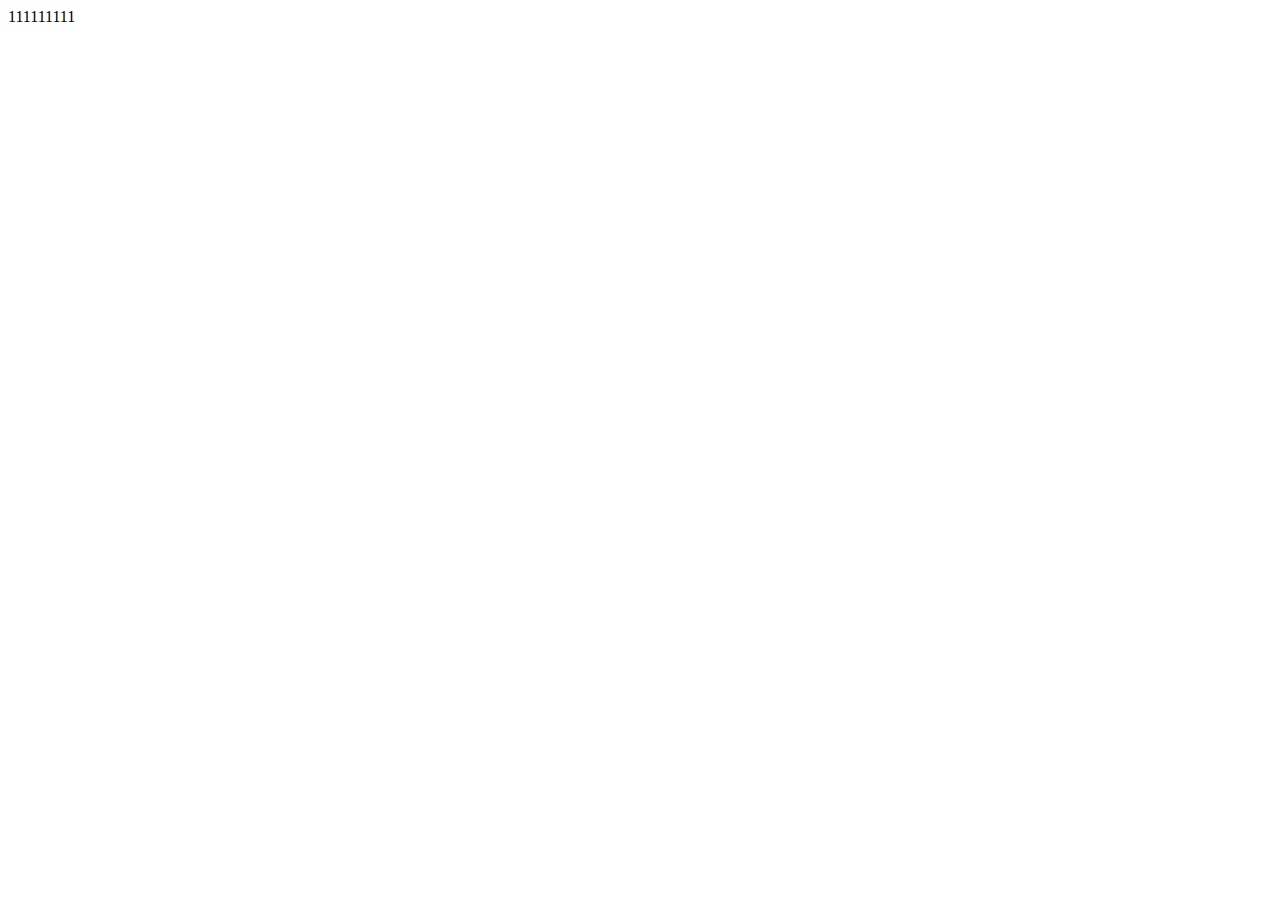
==== commit cb932b1d: "Update rk.html" ====
--- a/rk.html
+++ b/rk.html
@@ -29,48 +29,13 @@
 <meta property="og:title" content="云计算服务 &nbsp;|&nbsp; Google Cloud"><meta name="description" content="借助 Google 的云计算服务，着力应对业务挑战，其中包含数据管理、混合云和多云环境以及 AI 和机器学习方面的服务。">
   <meta property="og:description" content="借助 Google 的云计算服务，着力应对业务挑战，其中包含数据管理、混合云和多云环境以及 AI 和机器学习方面的服务。"><meta property="og:url" content="https://cloud.google.com/?hl=zh-cn"><meta property="og:image" content="https://cloud.google.com/_static/cloud/images/social-icon-google-cloud-1200-630.png">
   <meta property="og:image:width" content="1200">
-  <meta property="og:image:height" content="630"><meta property="og:locale" content="zh_cn"><meta name="twitter:card" content="summary_large_image"><script type="application/ld+json">
-  {
-    "@context": "http://schema.org/",
-    "@type": "Organization",
-    "name": "Google Cloud",
-    "logo": "https://www.gstatic.com/devrel-devsite/prod/v509a5f4800978e3ce5a1a5f2c1483bd166c25f20fdb759fe97f6131b7e9f1f00/cloud/images/favicons/onecloud/apple-icon.png",
-    "url": "https://cloud.google.com/"
-  }
-  </script>
-  <script type="application/ld+json">
-  {
-    "@context": "http://schema.org",
-    "@type": "WebSite",
-    "name": "Google Cloud",
-    "url": "https://cloud.google.com/",
-    "potentialAction": {
-      "@type": "SearchAction",
-      "target": "https://cloud.google.com/s/results?q={search_term_string}",
-      "query-input": "required name=search_term_string"
-    }
-  }
-  </script>
+  <meta property="og:image:height" content="630"><meta property="og:locale" content="zh_cn"><meta name="twitter:card" content="summary_large_image">
   <meta name="xsrf_token" content="W3opwq1-o0o3j1wu9INpxdzosJOwUFo6HqJCRRxSLeU6MTYzMTg3ODI5Mzc2ODIyOA">
   
 
   <meta name="session_expiry" content="0">
   <meta content="text/html; charset=UTF-8" http-equiv="Content-Type" />
     
-    
-    
-    
-    
-    
-    
-    
-    
-    <meta name="track-metadata-page_publishing_platform" value="bricks"/>
-    <meta name="track-metadata-page_template" value="Homepage Template"/>
-      <meta name="track-metadata-page_template" content="Homepage Template"/>
-      <meta name="track-metadata-page_publishing_platform" content="bricks"/>
-  
-
     </head>
   <body class="cws-page-devsite"
         template="page"
@@ -82,27642 +47,6 @@
         free-trial
         
         pending>
-    <devsite-progress type="indeterminate" id="app-progress"></devsite-progress>
-  
-    <section class="devsite-wrapper"><cloudx-track></cloudx-track>
-<cloudx-utils-init></cloudx-utils-init>
-
-<devsite-header keep-tabs-visible>
-  
-    
-
-
-
-
-
-
-
-
-
-
-
-
-
-
-
-
-
-
-
-
-
-
-
-
-
-
-<div class="devsite-header--inner nocontent">
-  <div class="devsite-top-logo-row-wrapper-wrapper">
-    <div class="devsite-top-logo-row-wrapper">
-      <div class="devsite-top-logo-row">
-        <button type="button" id="devsite-hamburger-menu"
-          class="devsite-header-icon-button button-flat material-icons gc-analytics-event"
-          data-category="Site-Wide Custom Events"
-          data-label="Navigation menu button"
-          visually-hidden
-          aria-label="Open menu">
-        </button>
-        <div class="devsite-product-name-wrapper">
-
-  <a href="/" class="devsite-site-logo-link gc-analytics-event"
-   data-category="Site-Wide Custom Events" data-label="Site logo" track-type="globalNav"
-   track-name="googleCloud" track-metadata-position="nav"
-   track-metadata-eventDetail="nav">
-
-  <img src="https://www.gstatic.com/devrel-devsite/prod/v509a5f4800978e3ce5a1a5f2c1483bd166c25f20fdb759fe97f6131b7e9f1f00/cloud/images/cloud-logo.svg" class="devsite-site-logo"
-       alt="Google Cloud">
-
-</a>
-
-
-
-  
-  
-  <span class="devsite-product-name">
-    <ul class="devsite-breadcrumb-list"
-  >
-  
-  <li class="devsite-breadcrumb-item
-             devsite-has-google-wordmark">
-    
-    
-    
-      
-      
-    
-  </li>
-  
-</ul>
-  </span>
-
-</div>
-        <div class="devsite-top-logo-row-middle">
-          <div class="devsite-header-upper-tabs">
-            
-              
-              
-  <cloudx-tabs-nav class="upper-tabs">
-
-    <nav class="devsite-tabs-wrapper" aria-label="上面的标签页">
-      
-        
-          <tab dropdown
-    dropdown-full
-    
-    clickable
-    >
-  <a href="https://cloud.google.com/why-google-cloud"
-   class="gc-analytics-event "
-   track-type="nav"
-   track-name="为什么选择 google"
-   track-metadata-eventdetail="https://cloud.google.com/why-google-cloud"
-   track-metadata-position="nav - 为什么选择 google"
-   track-metadata-module="primary nav"
-   
-   
-     data-category="Site-Wide Custom Events"
-   
-     data-label="Tab: 为什么选择 Google"
-   
-     track-type="globalNav"
-   
-     track-name="whyGoogle"
-   
-     track-metadata-position="nav"
-   
-     track-metadata-eventDetail="nav"
-   >
-  为什么选择 Google
-</a>
-
-  <a href="#"
-     role="button"
-     aria-haspopup="true"
-     aria-expanded="false"
-     aria-label="Dropdown menu for 为什么选择 Google"
-     track-type="nav"
-     track-name="为什么选择 google"
-     track-metadata-eventdetail="https://cloud.google.com/why-google-cloud"
-     track-metadata-position="nav - 为什么选择 google"
-     track-metadata-module="primary nav"
-     
-       data-category="Site-Wide Custom Events"
-     
-       data-label="Tab: 为什么选择 Google"
-     
-       track-type="globalNav"
-     
-       track-name="whyGoogle"
-     
-       track-metadata-position="nav"
-     
-       track-metadata-eventDetail="nav"
-     
-     class="devsite-tabs-dropdown-toggle devsite-icon devsite-icon-arrow-drop-down"></a>
-
-  <div class="devsite-tabs-dropdown" aria-label="submenu" hidden>
-    
-      <button class="devsite-tabs-close-button material-icons button-flat gc-analytics-event"
-              data-category="Site-Wide Custom Events"
-              data-label="Close dropdown menu"
-              aria-label="Close dropdown menu"
-              track-type="nav"
-              track-name="close"
-              track-metadata-eventdetail="#"
-              track-metadata-position="nav - 为什么选择 google"
-              track-metadata-module="tertiary nav">close</button>
-    
-    <div class="devsite-tabs-dropdown-content">
-      
-        <div class="devsite-tabs-dropdown-column
-                    cloud-nav-menu-why-google cloud-nav-border-right
-">
-          
-            <ul class="devsite-tabs-dropdown-section
-                       cloud-dropdown-type1 cloud-dropdown--cta-container-full-width
-">
-              
-                <li class="devsite-nav-title" role="heading" tooltip>了解领先的企业为何选择 Google Cloud</li>
-              
-              
-                <li class="devsite-nav-description">在数字化转型之旅中，无论您的企业是处于早期阶段还是已初见成效，Google Cloud 都可以帮助您解决最棘手的难题。</li>
-              
-              
-                <li class="devsite-nav-item">
-                  <a href="https://cloud.google.com/why-google-cloud"
-                     track-type="nav"
-                     track-name="了解详情"
-                     track-metadata-eventdetail="https://cloud.google.com/why-google-cloud"
-                     track-metadata-position="nav - 为什么选择 google"
-                     track-metadata-module="tertiary nav"
-                     
-                       track-metadata-module_headline="了解领先的企业为何选择 google cloud"
-                     
-                     tooltip
-                  
-                    
-                     track-metadata-eventDetail="learnMore"
-                    
-                     track-name="whyGoogle"
-                    
-                  >
-                    
-                    <div class="devsite-nav-item-title">
-                      了解详情
-                    </div>
-                    
-                  </a>
-                </li>
-              
-            </ul>
-          
-        </div>
-      
-        <div class="devsite-tabs-dropdown-column
-                    ">
-          
-            <ul class="devsite-tabs-dropdown-section
-                       cloud-dropdown-type2">
-              
-                <li class="devsite-nav-title" role="heading" tooltip>主要优势</li>
-              
-              
-              
-                <li class="devsite-nav-item">
-                  <a href="https://cloud.google.com/why-google-cloud"
-                     track-type="nav"
-                     track-name="概览"
-                     track-metadata-eventdetail="https://cloud.google.com/why-google-cloud"
-                     track-metadata-position="nav - 为什么选择 google"
-                     track-metadata-module="tertiary nav"
-                     
-                       track-metadata-module_headline="主要优势"
-                     
-                     tooltip
-                  
-                    
-                     track-metadata-eventDetail="choosingGoogleCloud"
-                    
-                     track-name="whyGoogle"
-                    
-                  >
-                    
-                    <div class="devsite-nav-item-title">
-                      概览
-                    </div>
-                    
-                    <div class="devsite-nav-item-description">
-                      企业选择我们的首要原因。
-                    </div>
-                    
-                  </a>
-                </li>
-              
-                <li class="devsite-nav-item">
-                  <a href="https://cloud.google.com/multicloud"
-                     track-type="nav"
-                     track-name="多云端"
-                     track-metadata-eventdetail="https://cloud.google.com/multicloud"
-                     track-metadata-position="nav - 为什么选择 google"
-                     track-metadata-module="tertiary nav"
-                     
-                       track-metadata-module_headline="主要优势"
-                     
-                     tooltip
-                  
-                    
-                     track-metadata-eventDetail="multicloud"
-                    
-                     track-name="whyGoogle"
-                    
-                  >
-                    
-                    <div class="devsite-nav-item-title">
-                      多云端
-                    </div>
-                    
-                    <div class="devsite-nav-item-description">
-                      在您需要的任何位置运行您的应用。
-                    </div>
-                    
-                  </a>
-                </li>
-              
-                <li class="devsite-nav-item">
-                  <a href="https://cloud.google.com/security"
-                     track-type="nav"
-                     track-name="信任与安全"
-                     track-metadata-eventdetail="https://cloud.google.com/security"
-                     track-metadata-position="nav - 为什么选择 google"
-                     track-metadata-module="tertiary nav"
-                     
-                       track-metadata-module_headline="主要优势"
-                     
-                     tooltip
-                  
-                    
-                     track-name="whyGoogle"
-                    
-                     track-metadata-eventDetail="trustAndSecurity"
-                    
-                  >
-                    
-                    <div class="devsite-nav-item-title">
-                      信任与安全
-                    </div>
-                    
-                    <div class="devsite-nav-item-description">
-                      确保数据的安全性和合规性。
-                    </div>
-                    
-                  </a>
-                </li>
-              
-                <li class="devsite-nav-item">
-                  <a href="https://cloud.google.com/infrastructure"
-                     track-type="nav"
-                     track-name="全球基础架构"
-                     track-metadata-eventdetail="https://cloud.google.com/infrastructure"
-                     track-metadata-position="nav - 为什么选择 google"
-                     track-metadata-module="tertiary nav"
-                     
-                       track-metadata-module_headline="主要优势"
-                     
-                     tooltip
-                  
-                    
-                     track-name="whyGoogle"
-                    
-                     track-metadata-eventDetail="globalInfrastructure"
-                    
-                  >
-                    
-                    <div class="devsite-nav-item-title">
-                      全球基础架构
-                    </div>
-                    
-                    <div class="devsite-nav-item-description">
-                      在 Google 自用的基础架构上构建应用。
-                    </div>
-                    
-                  </a>
-                </li>
-              
-            </ul>
-          
-        </div>
-      
-        <div class="devsite-tabs-dropdown-column
-                    cloud-nav-border-right
-">
-          
-            <ul class="devsite-tabs-dropdown-section
-                       cloud-dropdown-type2 cloud-dropdown-noheading">
-              
-              
-              
-                <li class="devsite-nav-item">
-                  <a href="https://cloud.google.com/data-cloud"
-                     track-type="nav"
-                     track-name="数据云"
-                     track-metadata-eventdetail="https://cloud.google.com/data-cloud"
-                     track-metadata-position="nav - 为什么选择 google"
-                     track-metadata-module="tertiary nav"
-                     
-                     tooltip
-                  
-                    
-                     track-metadata-eventDetail="dataCloud"
-                    
-                     track-name="whyGoogle"
-                    
-                  >
-                    
-                    <div class="devsite-nav-item-title">
-                      数据云
-                    </div>
-                    
-                    <div class="devsite-nav-item-description">
-                      统一组织的数据。
-                    </div>
-                    
-                  </a>
-                </li>
-              
-                <li class="devsite-nav-item">
-                  <a href="https://cloud.google.com/open-cloud"
-                     track-type="nav"
-                     track-name="开放的云"
-                     track-metadata-eventdetail="https://cloud.google.com/open-cloud"
-                     track-metadata-position="nav - 为什么选择 google"
-                     track-metadata-module="tertiary nav"
-                     
-                     tooltip
-                  
-                    
-                     track-metadata-eventDetail="openCloud"
-                    
-                     track-name="whyGoogle"
-                    
-                  >
-                    
-                    <div class="devsite-nav-item-title">
-                      开放的云
-                    </div>
-                    
-                    <div class="devsite-nav-item-description">
-                      利用开放、灵活的技术扩展规模。
-                    </div>
-                    
-                  </a>
-                </li>
-              
-                <li class="devsite-nav-item">
-                  <a href="https://cloud.google.com/sustainability"
-                     track-type="nav"
-                     track-name="可持续"
-                     track-metadata-eventdetail="https://cloud.google.com/sustainability"
-                     track-metadata-position="nav - 为什么选择 google"
-                     track-metadata-module="tertiary nav"
-                     
-                     tooltip
-                  
-                    
-                     track-name="whyGoogle"
-                    
-                     track-metadata-eventDetail="sustainability"
-                    
-                  >
-                    
-                    <div class="devsite-nav-item-title">
-                      可持续
-                    </div>
-                    
-                    <div class="devsite-nav-item-description">
-                      在业界“最清洁”的云上运行。
-                    </div>
-                    
-                  </a>
-                </li>
-              
-                <li class="devsite-nav-item">
-                  <a href="https://workspace.google.com/"
-                     track-type="nav"
-                     track-name="工作效率与协作"
-                     track-metadata-eventdetail="https://workspace.google.com/"
-                     track-metadata-position="nav - 为什么选择 google"
-                     track-metadata-module="tertiary nav"
-                     
-                     tooltip
-                  
-                    
-                     target="_blank"
-                    
-                     track-name="whyGoogle"
-                    
-                     track-metadata-eventDetail="productivityAndCollaboration"
-                    
-                  >
-                    
-                    <div class="devsite-nav-item-title">
-                      工作效率与协作
-                    </div>
-                    
-                    <div class="devsite-nav-item-description">
-                      将团队与基于 AI 的应用联系起来。
-                    </div>
-                    
-                  </a>
-                </li>
-              
-            </ul>
-          
-        </div>
-      
-        <div class="devsite-tabs-dropdown-column
-                    ">
-          
-            <ul class="devsite-tabs-dropdown-section
-                       cloud-dropdown-type2">
-              
-                <li class="devsite-nav-title" role="heading" tooltip>资源</li>
-              
-              
-              
-                <li class="devsite-nav-item">
-                  <a href="https://cloud.google.com/events"
-                     track-type="nav"
-                     track-name="活动"
-                     track-metadata-eventdetail="https://cloud.google.com/events"
-                     track-metadata-position="nav - 为什么选择 google"
-                     track-metadata-module="tertiary nav"
-                     
-                       track-metadata-module_headline="资源"
-                     
-                     tooltip
-                  
-                    
-                     track-name="whyGoogle"
-                    
-                     track-metadata-eventDetail="events"
-                    
-                  >
-                    
-                    <div class="devsite-nav-item-title">
-                      活动
-                    </div>
-                    
-                    <div class="devsite-nav-item-description">
-                      浏览即将举办的 Google Cloud 活动。
-                    </div>
-                    
-                  </a>
-                </li>
-              
-                <li class="devsite-nav-item">
-                  <a href="https://cloud.google.com/blog"
-                     track-type="nav"
-                     track-name="博客"
-                     track-metadata-eventdetail="https://cloud.google.com/blog"
-                     track-metadata-position="nav - 为什么选择 google"
-                     track-metadata-module="tertiary nav"
-                     
-                       track-metadata-module_headline="资源"
-                     
-                     tooltip
-                  
-                    
-                     track-name="whyGoogle"
-                    
-                     track-metadata-eventDetail="blog"
-                    
-                  >
-                    
-                    <div class="devsite-nav-item-title">
-                      博客
-                    </div>
-                    
-                    <div class="devsite-nav-item-description">
-                      阅读我们最新的产品资讯和案例。
-                    </div>
-                    
-                  </a>
-                </li>
-              
-                <li class="devsite-nav-item">
-                  <a href="https://cloud.google.com/customers"
-                     track-type="nav"
-                     track-name="客户案例"
-                     track-metadata-eventdetail="https://cloud.google.com/customers"
-                     track-metadata-position="nav - 为什么选择 google"
-                     track-metadata-module="tertiary nav"
-                     
-                       track-metadata-module_headline="资源"
-                     
-                     tooltip
-                  
-                    
-                     track-name="whyGoogle"
-                    
-                     track-metadata-eventDetail="customerStories"
-                    
-                  >
-                    
-                    <div class="devsite-nav-item-title">
-                      客户案例
-                    </div>
-                    
-                    <div class="devsite-nav-item-description">
-                      浏览案例研究和视频。
-                    </div>
-                    
-                  </a>
-                </li>
-              
-                <li class="devsite-nav-item">
-                  <a href="https://cloud.google.com/analyst-reports"
-                     track-type="nav"
-                     track-name="分析师报告"
-                     track-metadata-eventdetail="https://cloud.google.com/analyst-reports"
-                     track-metadata-position="nav - 为什么选择 google"
-                     track-metadata-module="tertiary nav"
-                     
-                       track-metadata-module_headline="资源"
-                     
-                     tooltip
-                  
-                    
-                     track-metadata-eventDetail="analystReports"
-                    
-                     track-name="whyGoogle"
-                    
-                  >
-                    
-                    <div class="devsite-nav-item-title">
-                      分析师报告
-                    </div>
-                    
-                    <div class="devsite-nav-item-description">
-                      阅读并了解行业分析师对我们的看法。
-                    </div>
-                    
-                  </a>
-                </li>
-              
-            </ul>
-          
-        </div>
-      
-    </div>
-  </div>
-</tab>
-        
-      
-        
-          <tab dropdown
-    dropdown-full
-    
-    clickable
-    generated-tab-menu>
-  <a href="https://cloud.google.com/solutions"
-   class="gc-analytics-event "
-   track-type="nav"
-   track-name="解决方案"
-   track-metadata-eventdetail="https://cloud.google.com/solutions"
-   track-metadata-position="nav - 解决方案"
-   track-metadata-module="primary nav"
-   
-   
-     data-category="Site-Wide Custom Events"
-   
-     data-label="Tab: 解决方案"
-   
-     track-type="globalNav"
-   
-     track-name="solutions"
-   
-     track-metadata-position="nav"
-   
-     track-metadata-eventDetail="nav"
-   >
-  解决方案
-</a>
-
-  <a href="#"
-     role="button"
-     aria-haspopup="true"
-     aria-expanded="false"
-     aria-label="Dropdown menu for 解决方案"
-     track-type="nav"
-     track-name="解决方案"
-     track-metadata-eventdetail="https://cloud.google.com/solutions"
-     track-metadata-position="nav - 解决方案"
-     track-metadata-module="primary nav"
-     
-       data-category="Site-Wide Custom Events"
-     
-       data-label="Tab: 解决方案"
-     
-       track-type="globalNav"
-     
-       track-name="solutions"
-     
-       track-metadata-position="nav"
-     
-       track-metadata-eventDetail="nav"
-     
-     class="devsite-tabs-dropdown-toggle devsite-icon devsite-icon-arrow-drop-down"></a>
-
-  <div class="devsite-tabs-dropdown" aria-label="submenu" hidden>
-    
-      <button class="devsite-tabs-close-button material-icons button-flat gc-analytics-event"
-              data-category="Site-Wide Custom Events"
-              data-label="Close dropdown menu"
-              aria-label="Close dropdown menu"
-              track-type="nav"
-              track-name="close"
-              track-metadata-eventdetail="#"
-              track-metadata-position="nav - 解决方案"
-              track-metadata-module="tertiary nav">close</button>
-    
-    <div class="devsite-tabs-dropdown-content">
-      
-        <div class="devsite-tabs-dropdown-column
-                    ">
-          
-            <ul class="devsite-tabs-dropdown-section
-                       cloud-dropdown-menu-heading devsite-nav-title-heading">
-              
-              
-              
-                <li class="devsite-nav-item">
-                  <a href="https://cloud.google.com/solutions#industry-solutions"
-                     track-type="nav"
-                     track-name="行业解决方案"
-                     track-metadata-eventdetail="https://cloud.google.com/solutions#industry-solutions"
-                     track-metadata-position="nav - 解决方案"
-                     track-metadata-module="tertiary nav"
-                     
-                     tooltip
-                  >
-                    
-  
-    
-  <div class="devsite-nav-item-icon-container"
-       
-       
-       
-    size="medium"
-  >
-  
-    <img class="devsite-nav-item-icon"
-         alt=""
-         src="https://cloud.google.com/_static/cloud/images/navigation/forward.svg"
-         srcset=""
-         sizes="100vw"
-         loading="lazy">
-  
-  </div>
-  
-  
-
-                    <div class="devsite-nav-item-title">
-                      行业解决方案
-                    </div>
-                    
-                    <div class="devsite-nav-item-description">
-                      降低费用、提高运营敏捷性并抓住新的市场机遇。
-                    </div>
-                    
-                  </a>
-                </li>
-              
-            </ul>
-          
-            <ul class="devsite-tabs-dropdown-section
-                       ">
-              
-              
-              
-                <li class="devsite-nav-item">
-                  <a href="https://cloud.google.com/solutions/retail"
-                     track-type="nav"
-                     track-name="零售"
-                     track-metadata-eventdetail="https://cloud.google.com/solutions/retail"
-                     track-metadata-position="nav - 解决方案"
-                     track-metadata-module="tertiary nav"
-                     
-                     tooltip
-                  >
-                    
-  
-    
-  <div class="devsite-nav-item-icon-container"
-       
-       
-       
-    size="medium"
-  >
-  
-    <img class="devsite-nav-item-icon"
-         alt=""
-         src="https://cloud.google.com/_static/cloud/images/navigation/retail.svg"
-         srcset=""
-         sizes="100vw"
-         loading="lazy">
-  
-  </div>
-  
-  
-
-                    <div class="devsite-nav-item-title">
-                      零售
-                    </div>
-                    
-                    <div class="devsite-nav-item-description">
-                      面向零售业价值链的分析工具和协作工具。
-                    </div>
-                    
-                  </a>
-                </li>
-              
-            </ul>
-          
-            <ul class="devsite-tabs-dropdown-section
-                       ">
-              
-              
-              
-                <li class="devsite-nav-item">
-                  <a href="https://cloud.google.com/solutions/cpg"
-                     track-type="nav"
-                     track-name="大众消费品"
-                     track-metadata-eventdetail="https://cloud.google.com/solutions/cpg"
-                     track-metadata-position="nav - 解决方案"
-                     track-metadata-module="tertiary nav"
-                     
-                     tooltip
-                  >
-                    
-  
-    
-  <div class="devsite-nav-item-icon-container"
-       
-       
-       
-    size="medium"
-  >
-  
-    <img class="devsite-nav-item-icon"
-         alt=""
-         src="https://www.gstatic.com/cloud/images/navigation/cpg.svg"
-         srcset=""
-         sizes="100vw"
-         loading="lazy">
-  
-  </div>
-  
-  
-
-                    <div class="devsite-nav-item-title">
-                      大众消费品
-                    </div>
-                    
-                    <div class="devsite-nav-item-description">
-                      适用于大众消费品数字转型与品牌成长的解决方案。
-                    </div>
-                    
-                  </a>
-                </li>
-              
-            </ul>
-          
-            <ul class="devsite-tabs-dropdown-section
-                       ">
-              
-              
-              
-                <li class="devsite-nav-item">
-                  <a href="https://cloud.google.com/solutions/financial-services"
-                     track-type="nav"
-                     track-name="金融服务"
-                     track-metadata-eventdetail="https://cloud.google.com/solutions/financial-services"
-                     track-metadata-position="nav - 解决方案"
-                     track-metadata-module="tertiary nav"
-                     
-                     tooltip
-                  >
-                    
-  
-    
-  <div class="devsite-nav-item-icon-container"
-       
-       
-       
-    size="medium"
-  >
-  
-    <img class="devsite-nav-item-icon"
-         alt=""
-         src="https://cloud.google.com/_static/cloud/images/navigation/finance.svg"
-         srcset=""
-         sizes="100vw"
-         loading="lazy">
-  
-  </div>
-  
-  
-
-                    <div class="devsite-nav-item-title">
-                      金融服务
-                    </div>
-                    
-                    <div class="devsite-nav-item-description">
-                      面向金融服务业的计算、数据管理和分析工具。
-                    </div>
-                    
-                  </a>
-                </li>
-              
-            </ul>
-          
-            <ul class="devsite-tabs-dropdown-section
-                       ">
-              
-              
-              
-                <li class="devsite-nav-item">
-                  <a href="https://cloud.google.com/solutions/healthcare-life-sciences"
-                     track-type="nav"
-                     track-name="医疗保健和生命科学"
-                     track-metadata-eventdetail="https://cloud.google.com/solutions/healthcare-life-sciences"
-                     track-metadata-position="nav - 解决方案"
-                     track-metadata-module="tertiary nav"
-                     
-                     tooltip
-                  >
-                    
-  
-    
-  <div class="devsite-nav-item-icon-container"
-       
-       
-       
-    size="medium"
-  >
-  
-    <img class="devsite-nav-item-icon"
-         alt=""
-         src="https://cloud.google.com/_static/cloud/images/navigation/hcls.svg"
-         srcset=""
-         sizes="100vw"
-         loading="lazy">
-  
-  </div>
-  
-  
-
-                    <div class="devsite-nav-item-title">
-                      医疗保健和生命科学
-                    </div>
-                    
-                    <div class="devsite-nav-item-description">
-                      医疗领域专用的解决方案，可改善患者体验。
-                    </div>
-                    
-                  </a>
-                </li>
-              
-            </ul>
-          
-            <ul class="devsite-tabs-dropdown-section
-                       ">
-              
-              
-              
-                <li class="devsite-nav-item">
-                  <a href="https://cloud.google.com/solutions/media-entertainment"
-                     track-type="nav"
-                     track-name="媒体和娱乐"
-                     track-metadata-eventdetail="https://cloud.google.com/solutions/media-entertainment"
-                     track-metadata-position="nav - 解决方案"
-                     track-metadata-module="tertiary nav"
-                     
-                     tooltip
-                  >
-                    
-  
-    
-  <div class="devsite-nav-item-icon-container"
-       
-       
-       
-    size="medium"
-  >
-  
-    <img class="devsite-nav-item-icon"
-         alt=""
-         src="https://cloud.google.com/_static/cloud/images/navigation/media.svg"
-         srcset=""
-         sizes="100vw"
-         loading="lazy">
-  
-  </div>
-  
-  
-
-                    <div class="devsite-nav-item-title">
-                      媒体和娱乐
-                    </div>
-                    
-                    <div class="devsite-nav-item-description">
-                      用于内容制作和分发运营的各种解决方案。
-                    </div>
-                    
-                  </a>
-                </li>
-              
-            </ul>
-          
-            <ul class="devsite-tabs-dropdown-section
-                       ">
-              
-              
-              
-                <li class="devsite-nav-item">
-                  <a href="https://cloud.google.com/solutions/telecommunications"
-                     track-type="nav"
-                     track-name="电信"
-                     track-metadata-eventdetail="https://cloud.google.com/solutions/telecommunications"
-                     track-metadata-position="nav - 解决方案"
-                     track-metadata-module="tertiary nav"
-                     
-                     tooltip
-                  >
-                    
-  
-    
-  <div class="devsite-nav-item-icon-container"
-       
-       
-       
-    size="medium"
-  >
-  
-    <img class="devsite-nav-item-icon"
-         alt=""
-         src="https://cloud.google.com/_static/cloud/images/navigation/telecommunications.svg"
-         srcset=""
-         sizes="100vw"
-         loading="lazy">
-  
-  </div>
-  
-  
-
-                    <div class="devsite-nav-item-title">
-                      电信
-                    </div>
-                    
-                    <div class="devsite-nav-item-description">
-                      用于部署 5G 并通过 5G 获利的各种混合云和多云端服务。
-                    </div>
-                    
-                  </a>
-                </li>
-              
-            </ul>
-          
-            <ul class="devsite-tabs-dropdown-section
-                       ">
-              
-              
-              
-                <li class="devsite-nav-item">
-                  <a href="https://cloud.google.com/solutions/gaming"
-                     track-type="nav"
-                     track-name="游戏"
-                     track-metadata-eventdetail="https://cloud.google.com/solutions/gaming"
-                     track-metadata-position="nav - 解决方案"
-                     track-metadata-module="tertiary nav"
-                     
-                     tooltip
-                  >
-                    
-  
-    
-  <div class="devsite-nav-item-icon-container"
-       
-       
-       
-    size="medium"
-  >
-  
-    <img class="devsite-nav-item-icon"
-         alt=""
-         src="https://cloud.google.com/_static/cloud/images/navigation/gaming.svg"
-         srcset=""
-         sizes="100vw"
-         loading="lazy">
-  
-  </div>
-  
-  
-
-                    <div class="devsite-nav-item-title">
-                      游戏
-                    </div>
-                    
-                    <div class="devsite-nav-item-description">
-                      帮助您更快地构建游戏并为其扩容的各种 AI 驱动型解决方案。
-                    </div>
-                    
-                  </a>
-                </li>
-              
-            </ul>
-          
-            <ul class="devsite-tabs-dropdown-section
-                       ">
-              
-              
-              
-                <li class="devsite-nav-item">
-                  <a href="https://cloud.google.com/solutions/manufacturing"
-                     track-type="nav"
-                     track-name="制造"
-                     track-metadata-eventdetail="https://cloud.google.com/solutions/manufacturing"
-                     track-metadata-position="nav - 解决方案"
-                     track-metadata-module="tertiary nav"
-                     
-                     tooltip
-                  >
-                    
-  
-    
-  <div class="devsite-nav-item-icon-container"
-       
-       
-       
-    size="medium"
-  >
-  
-    <img class="devsite-nav-item-icon"
-         alt=""
-         src="https://cloud.google.com/_static/cloud/images/navigation/manufacturing.svg"
-         srcset=""
-         sizes="100vw"
-         loading="lazy">
-  
-  </div>
-  
-  
-
-                    <div class="devsite-nav-item-title">
-                      制造
-                    </div>
-                    
-                    <div class="devsite-nav-item-description">
-                      可优化制造业价值链的各种迁移工具和 AI 工具。
-                    </div>
-                    
-                  </a>
-                </li>
-              
-            </ul>
-          
-            <ul class="devsite-tabs-dropdown-section
-                       ">
-              
-              
-              
-                <li class="devsite-nav-item">
-                  <a href="https://cloud.google.com/solutions/supply-chain-logistics"
-                     track-type="nav"
-                     track-name="供应链与物流"
-                     track-metadata-eventdetail="https://cloud.google.com/solutions/supply-chain-logistics"
-                     track-metadata-position="nav - 解决方案"
-                     track-metadata-module="tertiary nav"
-                     
-                     tooltip
-                  >
-                    
-  
-    
-  <div class="devsite-nav-item-icon-container"
-       
-       
-       
-    size="medium"
-  >
-  
-    <img class="devsite-nav-item-icon"
-         alt=""
-         src="https://www.gstatic.com/cloud/images/navigation/supply-chain.svg"
-         srcset=""
-         sizes="100vw"
-         loading="lazy">
-  
-  </div>
-  
-  
-
-                    <div class="devsite-nav-item-title">
-                      供应链与物流
-                    </div>
-                    
-                    <div class="devsite-nav-item-description">
-                      构建于云端的数字供应链解决方案。
-                    </div>
-                    
-                  </a>
-                </li>
-              
-            </ul>
-          
-            <ul class="devsite-tabs-dropdown-section
-                       ">
-              
-              
-              
-                <li class="devsite-nav-item">
-                  <a href="https://cloud.google.com/solutions/government"
-                     track-type="nav"
-                     track-name="政府"
-                     track-metadata-eventdetail="https://cloud.google.com/solutions/government"
-                     track-metadata-position="nav - 解决方案"
-                     track-metadata-module="tertiary nav"
-                     
-                     tooltip
-                  >
-                    
-  
-    
-  <div class="devsite-nav-item-icon-container"
-       
-       
-       
-    size="medium"
-  >
-  
-    <img class="devsite-nav-item-icon"
-         alt=""
-         src="https://cloud.google.com/_static/cloud/images/navigation/government.svg"
-         srcset=""
-         sizes="100vw"
-         loading="lazy">
-  
-  </div>
-  
-  
-
-                    <div class="devsite-nav-item-title">
-                      政府
-                    </div>
-                    
-                    <div class="devsite-nav-item-description">
-                      面向政府机构的数据存储、AI 和分析解决方案。
-                    </div>
-                    
-                  </a>
-                </li>
-              
-            </ul>
-          
-            <ul class="devsite-tabs-dropdown-section
-                       ">
-              
-              
-              
-                <li class="devsite-nav-item">
-                  <a href="https://cloud.google.com/solutions/education"
-                     track-type="nav"
-                     track-name="教育"
-                     track-metadata-eventdetail="https://cloud.google.com/solutions/education"
-                     track-metadata-position="nav - 解决方案"
-                     track-metadata-module="tertiary nav"
-                     
-                     tooltip
-                  >
-                    
-  
-    
-  <div class="devsite-nav-item-icon-container"
-       
-       
-       
-    size="medium"
-  >
-  
-    <img class="devsite-nav-item-icon"
-         alt=""
-         src="https://cloud.google.com/_static/cloud/images/navigation/education.svg"
-         srcset=""
-         sizes="100vw"
-         loading="lazy">
-  
-  </div>
-  
-  
-
-                    <div class="devsite-nav-item-title">
-                      教育
-                    </div>
-                    
-                    <div class="devsite-nav-item-description">
-                      可提供更具吸引力的学习体验的各种教学工具。
-                    </div>
-                    
-                  </a>
-                </li>
-              
-            </ul>
-          
-            <ul class="devsite-tabs-dropdown-section
-                       cloud-dropdown-top-border">
-              
-              
-                <li class="devsite-nav-description">没有看到您需要的内容？</li>
-              
-              
-                <li class="devsite-nav-item">
-                  <a href="https://cloud.google.com/solutions#industry-solutions"
-                     track-type="nav"
-                     track-name="查看所有行业解决方案"
-                     track-metadata-eventdetail="https://cloud.google.com/solutions#industry-solutions"
-                     track-metadata-position="nav - 解决方案"
-                     track-metadata-module="tertiary nav"
-                     
-                     tooltip
-                  >
-                    
-                    <div class="devsite-nav-item-title">
-                      查看所有行业解决方案
-                    </div>
-                    
-                  </a>
-                </li>
-              
-            </ul>
-          
-            <ul class="devsite-tabs-dropdown-section
-                       cloud-dropdown-top-border dropdown-tabbed-menu-button-target hidden">
-              
-              
-                <li class="devsite-nav-description">没有看到您需要的内容？</li>
-              
-              
-                <li class="devsite-nav-item">
-                  <a href="https://cloud.google.com/solutions"
-                     track-type="nav"
-                     track-name="查看所有解决方案"
-                     track-metadata-eventdetail="https://cloud.google.com/solutions"
-                     track-metadata-position="nav - 解决方案"
-                     track-metadata-module="tertiary nav"
-                     
-                     tooltip
-                  
-                    
-                     track-metadata-position="nav - tertiary"
-                    
-                     track-name="solutions"
-                    
-                     track-metadata-eventDetail="see all solutions"
-                    
-                     track-type="navMenu"
-                    
-                     track-metadata-module_headline="featured solutions"
-                    
-                     track-metadata-href="cloud.google.com/solutions"
-                    
-                  >
-                    
-                    <div class="devsite-nav-item-title">
-                      查看所有解决方案
-                    </div>
-                    
-                  </a>
-                </li>
-              
-            </ul>
-          
-        </div>
-      
-        <div class="devsite-tabs-dropdown-column
-                    ">
-          
-            <ul class="devsite-tabs-dropdown-section
-                       cloud-dropdown-menu-heading devsite-nav-title-heading">
-              
-              
-              
-                <li class="devsite-nav-item">
-                  <a href="https://cloud.google.com/solutions/application-modernization"
-                     track-type="nav"
-                     track-name="应用现代化改造"
-                     track-metadata-eventdetail="https://cloud.google.com/solutions/application-modernization"
-                     track-metadata-position="nav - 解决方案"
-                     track-metadata-module="tertiary nav"
-                     
-                     tooltip
-                  >
-                    
-  
-    
-  <div class="devsite-nav-item-icon-container"
-       
-       
-       
-    size="medium"
-  >
-  
-    <img class="devsite-nav-item-icon"
-         alt=""
-         src="https://cloud.google.com/_static/cloud/images/navigation/forward.svg"
-         srcset=""
-         sizes="100vw"
-         loading="lazy">
-  
-  </div>
-  
-  
-
-                    <div class="devsite-nav-item-title">
-                      应用现代化改造
-                    </div>
-                    
-                    <div class="devsite-nav-item-description">
-                      使用容器、无服务器和服务网格等云原生技术，随时随地开发和运行应用。
-                    </div>
-                    
-                  </a>
-                </li>
-              
-            </ul>
-          
-            <ul class="devsite-tabs-dropdown-section
-                       ">
-              
-              
-              
-                <li class="devsite-nav-item">
-                  <a href="https://cloud.google.com/solutions/hybrid-and-multicloud-application-platform"
-                     track-type="nav"
-                     track-name="混合云和多云端应用平台"
-                     track-metadata-eventdetail="https://cloud.google.com/solutions/hybrid-and-multicloud-application-platform"
-                     track-metadata-position="nav - 解决方案"
-                     track-metadata-module="tertiary nav"
-                     
-                     tooltip
-                  >
-                    
-                    <div class="devsite-nav-item-title">
-                      混合云和多云端应用平台
-                    </div>
-                    
-                    <div class="devsite-nav-item-description">
-                      用于对旧式应用进行现代化改造和构建新应用的平台。
-                    </div>
-                    
-                  </a>
-                </li>
-              
-            </ul>
-          
-            <ul class="devsite-tabs-dropdown-section
-                       ">
-              
-              
-              
-                <li class="devsite-nav-item">
-                  <a href="https://cloud.google.com/solutions/cloud-native-app-development"
-                     track-type="nav"
-                     track-name="云原生应用开发"
-                     track-metadata-eventdetail="https://cloud.google.com/solutions/cloud-native-app-development"
-                     track-metadata-position="nav - 解决方案"
-                     track-metadata-module="tertiary nav"
-                     
-                     tooltip
-                  >
-                    
-                    <div class="devsite-nav-item-title">
-                      云原生应用开发
-                    </div>
-                    
-                    <div class="devsite-nav-item-description">
-                      用于构建、部署和管理应用的端到端解决方案。
-                    </div>
-                    
-                  </a>
-                </li>
-              
-            </ul>
-          
-            <ul class="devsite-tabs-dropdown-section
-                       ">
-              
-              
-              
-                <li class="devsite-nav-item">
-                  <a href="https://cloud.google.com/solutions/unlocking-legacy-applications"
-                     track-type="nav"
-                     track-name="api 管理"
-                     track-metadata-eventdetail="https://cloud.google.com/solutions/unlocking-legacy-applications"
-                     track-metadata-position="nav - 解决方案"
-                     track-metadata-module="tertiary nav"
-                     
-                     tooltip
-                  >
-                    
-                    <div class="devsite-nav-item-title">
-                      API 管理
-                    </div>
-                    
-                    <div class="devsite-nav-item-description">
-                      以 API 为先的方法加快应用设计和开发。
-                    </div>
-                    
-                  </a>
-                </li>
-              
-            </ul>
-          
-            <ul class="devsite-tabs-dropdown-section
-                       ">
-              
-              
-              
-                <li class="devsite-nav-item">
-                  <a href="https://cloud.google.com/serverless"
-                     track-type="nav"
-                     track-name="无服务器解决方案"
-                     track-metadata-eventdetail="https://cloud.google.com/serverless"
-                     track-metadata-position="nav - 解决方案"
-                     track-metadata-module="tertiary nav"
-                     
-                     tooltip
-                  >
-                    
-                    <div class="devsite-nav-item-title">
-                      无服务器解决方案
-                    </div>
-                    
-                    <div class="devsite-nav-item-description">
-                      用于开发、部署和扩缩应用的全代管式环境。
-                    </div>
-                    
-                  </a>
-                </li>
-              
-            </ul>
-          
-            <ul class="devsite-tabs-dropdown-section
-                       ">
-              
-              
-              
-                <li class="devsite-nav-item">
-                  <a href="https://cloud.google.com/devops"
-                     track-type="nav"
-                     track-name="devops"
-                     track-metadata-eventdetail="https://cloud.google.com/devops"
-                     track-metadata-position="nav - 解决方案"
-                     track-metadata-module="tertiary nav"
-                     
-                     tooltip
-                  >
-                    
-                    <div class="devsite-nav-item-title">
-                      DevOps
-                    </div>
-                    
-                    <div class="devsite-nav-item-description">
-                      可帮助您在组织中实施 DevOps 的各种流程和资源。
-                    </div>
-                    
-                  </a>
-                </li>
-              
-            </ul>
-          
-            <ul class="devsite-tabs-dropdown-section
-                       ">
-              
-              
-              
-                <li class="devsite-nav-item">
-                  <a href="https://cloud.google.com/solutions/continuous-delivery"
-                     track-type="nav"
-                     track-name="持续交付 (cd)"
-                     track-metadata-eventdetail="https://cloud.google.com/solutions/continuous-delivery"
-                     track-metadata-position="nav - 解决方案"
-                     track-metadata-module="tertiary nav"
-                     
-                     tooltip
-                  >
-                    
-                    <div class="devsite-nav-item-title">
-                      持续交付 (CD)
-                    </div>
-                    
-                    <div class="devsite-nav-item-description">
-                      从源代码到生产环境的端到端自动化。
-                    </div>
-                    
-                  </a>
-                </li>
-              
-            </ul>
-          
-            <ul class="devsite-tabs-dropdown-section
-                       ">
-              
-              
-              
-                <li class="devsite-nav-item">
-                  <a href="https://cloud.google.com/solutions/continuous-integration"
-                     track-type="nav"
-                     track-name="持续集成 (ci)"
-                     track-metadata-eventdetail="https://cloud.google.com/solutions/continuous-integration"
-                     track-metadata-position="nav - 解决方案"
-                     track-metadata-module="tertiary nav"
-                     
-                     tooltip
-                  >
-                    
-                    <div class="devsite-nav-item-title">
-                      持续集成 (CI)
-                    </div>
-                    
-                    <div class="devsite-nav-item-description">
-                      大规模地快速获取对代码更改的反馈。
-                    </div>
-                    
-                  </a>
-                </li>
-              
-            </ul>
-          
-            <ul class="devsite-tabs-dropdown-section
-                       ">
-              
-              
-              
-                <li class="devsite-nav-item">
-                  <a href="https://cloud.google.com/solutions/mainframe-modernization"
-                     track-type="nav"
-                     track-name="主机现代化改造"
-                     track-metadata-eventdetail="https://cloud.google.com/solutions/mainframe-modernization"
-                     track-metadata-position="nav - 解决方案"
-                     track-metadata-module="tertiary nav"
-                     
-                     tooltip
-                  >
-                    
-                    <div class="devsite-nav-item-title">
-                      主机现代化改造
-                    </div>
-                    
-                    <div class="devsite-nav-item-description">
-                      可帮助您迁移到云端的自动化工具和规范性指南。
-                    </div>
-                    
-                  </a>
-                </li>
-              
-            </ul>
-          
-            <ul class="devsite-tabs-dropdown-section
-                       ">
-              
-              
-              
-                <li class="devsite-nav-item">
-                  <a href="https://cloud.google.com/solutions/web-hosting"
-                     track-type="nav"
-                     track-name="托管"
-                     track-metadata-eventdetail="https://cloud.google.com/solutions/web-hosting"
-                     track-metadata-position="nav - 解决方案"
-                     track-metadata-module="tertiary nav"
-                     
-                     tooltip
-                  >
-                    
-                    <div class="devsite-nav-item-title">
-                      托管
-                    </div>
-                    
-                    <div class="devsite-nav-item-description">
-                      用于构建 Web 应用和网站的服务及基础架构。
-                    </div>
-                    
-                  </a>
-                </li>
-              
-            </ul>
-          
-            <ul class="devsite-tabs-dropdown-section
-                       ">
-              
-              
-              
-                <li class="devsite-nav-item">
-                  <a href="https://cloud.google.com/sre"
-                     track-type="nav"
-                     track-name="站点可靠性工程 (sre)"
-                     track-metadata-eventdetail="https://cloud.google.com/sre"
-                     track-metadata-position="nav - 解决方案"
-                     track-metadata-module="tertiary nav"
-                     
-                     tooltip
-                  >
-                    
-                    <div class="devsite-nav-item-title">
-                      站点可靠性工程 (SRE)
-                    </div>
-                    
-                    <div class="devsite-nav-item-description">
-                      可帮助您在组织中采用 SRE 的工具和资源。
-                    </div>
-                    
-                  </a>
-                </li>
-              
-            </ul>
-          
-        </div>
-      
-        <div class="devsite-tabs-dropdown-column
-                    ">
-          
-            <ul class="devsite-tabs-dropdown-section
-                       cloud-dropdown-menu-heading devsite-nav-title-heading">
-              
-              
-              
-                <li class="devsite-nav-item">
-                  <a href="https://cloud.google.com/solutions/ai"
-                     track-type="nav"
-                     track-name="人工智能"
-                     track-metadata-eventdetail="https://cloud.google.com/solutions/ai"
-                     track-metadata-position="nav - 解决方案"
-                     track-metadata-module="tertiary nav"
-                     
-                     tooltip
-                  >
-                    
-  
-    
-  <div class="devsite-nav-item-icon-container"
-       
-       
-       
-    size="medium"
-  >
-  
-    <img class="devsite-nav-item-icon"
-         alt=""
-         src="https://cloud.google.com/_static/cloud/images/navigation/forward.svg"
-         srcset=""
-         sizes="100vw"
-         loading="lazy">
-  
-  </div>
-  
-  
-
-                    <div class="devsite-nav-item-title">
-                      人工智能
-                    </div>
-                    
-                    <div class="devsite-nav-item-description">
-                      借助 AI 和机器学习技术，让您的企业更加智能高效。
-                    </div>
-                    
-                  </a>
-                </li>
-              
-            </ul>
-          
-            <ul class="devsite-tabs-dropdown-section
-                       ">
-              
-              
-              
-                <li class="devsite-nav-item">
-                  <a href="https://cloud.google.com/solutions/build-and-use-ai"
-                     track-type="nav"
-                     track-name="构建和使用 ai"
-                     track-metadata-eventdetail="https://cloud.google.com/solutions/build-and-use-ai"
-                     track-metadata-position="nav - 解决方案"
-                     track-metadata-module="tertiary nav"
-                     
-                     tooltip
-                  >
-                    
-                    <div class="devsite-nav-item-title">
-                      构建和使用 AI
-                    </div>
-                    
-                    <div class="devsite-nav-item-description">
-                      可帮助您构建和使用人工智能的各种产品。
-                    </div>
-                    
-                  </a>
-                </li>
-              
-            </ul>
-          
-            <ul class="devsite-tabs-dropdown-section
-                       ">
-              
-              
-              
-                <li class="devsite-nav-item">
-                  <a href="https://cloud.google.com/solutions/contact-center"
-                     track-type="nav"
-                     track-name="contact center ai"
-                     track-metadata-eventdetail="https://cloud.google.com/solutions/contact-center"
-                     track-metadata-position="nav - 解决方案"
-                     track-metadata-module="tertiary nav"
-                     
-                     tooltip
-                  >
-                    
-                    <div class="devsite-nav-item-title">
-                      Contact Center AI
-                    </div>
-                    
-                    <div class="devsite-nav-item-description">
-                      可与客户交流并协助人工客服人员的 AI 模型。
-                    </div>
-                    
-                  </a>
-                </li>
-              
-            </ul>
-          
-            <ul class="devsite-tabs-dropdown-section
-                       ">
-              
-              
-              
-                <li class="devsite-nav-item">
-                  <a href="https://cloud.google.com/agent-assist"
-                     track-type="nav"
-                     track-name="客服助手"
-                     track-metadata-eventdetail="https://cloud.google.com/agent-assist"
-                     track-metadata-position="nav - 解决方案"
-                     track-metadata-module="tertiary nav"
-                     
-                     tooltip
-                  >
-                    
-                    <div class="devsite-nav-item-title">
-                      客服助手
-                    </div>
-                    
-                    <div class="devsite-nav-item-description">
-                      AI 赋能的对话，作为人工客服对话的补充。
-                    </div>
-                    
-                  </a>
-                </li>
-              
-            </ul>
-          
-            <ul class="devsite-tabs-dropdown-section
-                       ">
-              
-              
-              
-                <li class="devsite-nav-item">
-                  <a href="https://cloud.google.com/solutions/talent-solution"
-                     track-type="nav"
-                     track-name="cloud talent solution"
-                     track-metadata-eventdetail="https://cloud.google.com/solutions/talent-solution"
-                     track-metadata-position="nav - 解决方案"
-                     track-metadata-module="tertiary nav"
-                     
-                     tooltip
-                  >
-                    
-                    <div class="devsite-nav-item-title">
-                      Cloud Talent Solution
-                    </div>
-                    
-                    <div class="devsite-nav-item-description">
-                      具备职位搜索和人才招募功能的 AI 服务。
-                    </div>
-                    
-                  </a>
-                </li>
-              
-            </ul>
-          
-            <ul class="devsite-tabs-dropdown-section
-                       ">
-              
-              
-              
-                <li class="devsite-nav-item">
-                  <a href="https://cloud.google.com/solutions/document-ai"
-                     track-type="nav"
-                     track-name="document ai"
-                     track-metadata-eventdetail="https://cloud.google.com/solutions/document-ai"
-                     track-metadata-position="nav - 解决方案"
-                     track-metadata-module="tertiary nav"
-                     
-                     tooltip
-                  >
-                    
-                    <div class="devsite-nav-item-title">
-                      Document AI
-                    </div>
-                    
-                    <div class="devsite-nav-item-description">
-                      可帮助您从文档中挖掘数据洞见的机器学习和 AI 服务。
-                    </div>
-                    
-                  </a>
-                </li>
-              
-            </ul>
-          
-            <ul class="devsite-tabs-dropdown-section
-                       ">
-              
-              
-              
-                <li class="devsite-nav-item">
-                  <a href="https://cloud.google.com/solutions/lending-doc-ai"
-                     track-type="nav"
-                     track-name="lending docai"
-                     track-metadata-eventdetail="https://cloud.google.com/solutions/lending-doc-ai"
-                     track-metadata-position="nav - 解决方案"
-                     track-metadata-module="tertiary nav"
-                     
-                     tooltip
-                  >
-                    
-                    <div class="devsite-nav-item-title">
-                      Lending DocAI
-                    </div>
-                    
-                    <div class="devsite-nav-item-description">
-                      运用机器学习技术大规模采集抵押贷款文档数据。
-                    </div>
-                    
-                  </a>
-                </li>
-              
-            </ul>
-          
-            <ul class="devsite-tabs-dropdown-section
-                       ">
-              
-              
-              
-                <li class="devsite-nav-item">
-                  <a href="https://cloud.google.com/solutions/procurement-doc-ai"
-                     track-type="nav"
-                     track-name="procurement docai"
-                     track-metadata-eventdetail="https://cloud.google.com/solutions/procurement-doc-ai"
-                     track-metadata-position="nav - 解决方案"
-                     track-metadata-module="tertiary nav"
-                     
-                     tooltip
-                  >
-                    
-                    <div class="devsite-nav-item-title">
-                      Procurement DocAI
-                    </div>
-                    
-                    <div class="devsite-nav-item-description">
-                      运用机器学习技术大规模采集采购文档数据。
-                    </div>
-                    
-                  </a>
-                </li>
-              
-            </ul>
-          
-        </div>
-      
-        <div class="devsite-tabs-dropdown-column
-                    ">
-          
-            <ul class="devsite-tabs-dropdown-section
-                       cloud-dropdown-menu-heading devsite-nav-title-heading">
-              
-              
-              
-                <li class="devsite-nav-item">
-                  <a href="https://cloud.google.com/solutions/business-application-platform"
-                     track-type="nav"
-                     track-name="业务应用平台"
-                     track-metadata-eventdetail="https://cloud.google.com/solutions/business-application-platform"
-                     track-metadata-position="nav - 解决方案"
-                     track-metadata-module="tertiary nav"
-                     
-                     tooltip
-                  >
-                    
-  
-    
-  <div class="devsite-nav-item-icon-container"
-       
-       
-       
-    size="medium"
-  >
-  
-    <img class="devsite-nav-item-icon"
-         alt=""
-         src="https://cloud.google.com/_static/cloud/images/navigation/forward.svg"
-         srcset=""
-         sizes="100vw"
-         loading="lazy">
-  
-  </div>
-  
-  
-
-                    <div class="devsite-nav-item-title">
-                      业务应用平台
-                    </div>
-                    
-                    <div class="devsite-nav-item-description">
-                      使用 API、应用和自动化功能，加速创新而无需编写代码。
-                    </div>
-                    
-                  </a>
-                </li>
-              
-            </ul>
-          
-            <ul class="devsite-tabs-dropdown-section
-                       ">
-              
-              
-              
-                <li class="devsite-nav-item">
-                  <a href="https://cloud.google.com/solutions/new-channels-using-apis"
-                     track-type="nav"
-                     track-name="使用 api 开拓新的业务渠道"
-                     track-metadata-eventdetail="https://cloud.google.com/solutions/new-channels-using-apis"
-                     track-metadata-position="nav - 解决方案"
-                     track-metadata-module="tertiary nav"
-                     
-                     tooltip
-                  >
-                    
-                    <div class="devsite-nav-item-title">
-                      使用 API 开拓新的业务渠道
-                    </div>
-                    
-                    <div class="devsite-nav-item-description">
-                      吸引开发者与合作伙伴形成生态系统，并为他们提供支持。
-                    </div>
-                    
-                  </a>
-                </li>
-              
-            </ul>
-          
-            <ul class="devsite-tabs-dropdown-section
-                       ">
-              
-              
-              
-                <li class="devsite-nav-item">
-                  <a href="https://cloud.google.com/solutions/unlocking-legacy-applications"
-                     track-type="nav"
-                     track-name="使用 api 发掘旧式应用的潜力"
-                     track-metadata-eventdetail="https://cloud.google.com/solutions/unlocking-legacy-applications"
-                     track-metadata-position="nav - 解决方案"
-                     track-metadata-module="tertiary nav"
-                     
-                     tooltip
-                  >
-                    
-                    <div class="devsite-nav-item-title">
-                      使用 API 发掘旧式应用的潜力
-                    </div>
-                    
-                    <div class="devsite-nav-item-description">
-                      用于对旧式应用进行扩展和现代化改造的各种云服务。
-                    </div>
-                    
-                  </a>
-                </li>
-              
-            </ul>
-          
-            <ul class="devsite-tabs-dropdown-section
-                       ">
-              
-              
-              
-                <li class="devsite-nav-item">
-                  <a href="https://cloud.google.com/apigee/solutions/open-banking-apix"
-                     track-type="nav"
-                     track-name="open banking apix"
-                     track-metadata-eventdetail="https://cloud.google.com/apigee/solutions/open-banking-apix"
-                     track-metadata-position="nav - 解决方案"
-                     track-metadata-module="tertiary nav"
-                     
-                     tooltip
-                  >
-                    
-                    <div class="devsite-nav-item-title">
-                      Open Banking APIx
-                    </div>
-                    
-                    <div class="devsite-nav-item-description">
-                      更简单、更快速地安全交付符合 Open Banking 要求的 API。
-                    </div>
-                    
-                  </a>
-                </li>
-              
-            </ul>
-          
-        </div>
-      
-        <div class="devsite-tabs-dropdown-column
-                    ">
-          
-            <ul class="devsite-tabs-dropdown-section
-                       cloud-dropdown-menu-heading devsite-nav-title-heading">
-              
-              
-              
-                <li class="devsite-nav-item">
-                  <a href="https://cloud.google.com/solutions/databases"
-                     track-type="nav"
-                     track-name="数据库"
-                     track-metadata-eventdetail="https://cloud.google.com/solutions/databases"
-                     track-metadata-position="nav - 解决方案"
-                     track-metadata-module="tertiary nav"
-                     
-                     tooltip
-                  >
-                    
-  
-    
-  <div class="devsite-nav-item-icon-container"
-       
-       
-       
-    size="medium"
-  >
-  
-    <img class="devsite-nav-item-icon"
-         alt=""
-         src="https://cloud.google.com/_static/cloud/images/navigation/forward.svg"
-         srcset=""
-         sizes="100vw"
-         loading="lazy">
-  
-  </div>
-  
-  
-
-                    <div class="devsite-nav-item-title">
-                      数据库
-                    </div>
-                    
-                    <div class="devsite-nav-item-description">
-                      借助具备安全性、可靠性和高可用性的全代管式数据服务，迁移和管理企业数据。
-                    </div>
-                    
-                  </a>
-                </li>
-              
-            </ul>
-          
-            <ul class="devsite-tabs-dropdown-section
-                       ">
-              
-              
-              
-                <li class="devsite-nav-item">
-                  <a href="https://cloud.google.com/solutions/database-migration"
-                     track-type="nav"
-                     track-name="数据库迁移"
-                     track-metadata-eventdetail="https://cloud.google.com/solutions/database-migration"
-                     track-metadata-position="nav - 解决方案"
-                     track-metadata-module="tertiary nav"
-                     
-                     tooltip
-                  >
-                    
-                    <div class="devsite-nav-item-title">
-                      数据库迁移
-                    </div>
-                    
-                    <div class="devsite-nav-item-description">
-                      有助于简化数据库迁移生命周期的各种指南和工具。
-                    </div>
-                    
-                  </a>
-                </li>
-              
-            </ul>
-          
-            <ul class="devsite-tabs-dropdown-section
-                       ">
-              
-              
-              
-                <li class="devsite-nav-item">
-                  <a href="https://cloud.google.com/solutions/database-modernization"
-                     track-type="nav"
-                     track-name="数据库现代化改造"
-                     track-metadata-eventdetail="https://cloud.google.com/solutions/database-modernization"
-                     track-metadata-position="nav - 解决方案"
-                     track-metadata-module="tertiary nav"
-                     
-                     tooltip
-                  >
-                    
-                    <div class="devsite-nav-item-title">
-                      数据库现代化改造
-                    </div>
-                    
-                    <div class="devsite-nav-item-description">
-                      可对您的运营数据库基础架构进行现代化改造的各种升级服务。
-                    </div>
-                    
-                  </a>
-                </li>
-              
-            </ul>
-          
-            <ul class="devsite-tabs-dropdown-section
-                       ">
-              
-              
-              
-                <li class="devsite-nav-item">
-                  <a href="https://cloud.google.com/products/databases"
-                     track-type="nav"
-                     track-name="google cloud 数据库"
-                     track-metadata-eventdetail="https://cloud.google.com/products/databases"
-                     track-metadata-position="nav - 解决方案"
-                     track-metadata-module="tertiary nav"
-                     
-                     tooltip
-                  >
-                    
-                    <div class="devsite-nav-item-title">
-                      Google Cloud 数据库
-                    </div>
-                    
-                    <div class="devsite-nav-item-description">
-                      用于对数据进行迁移、管理和现代化改造的各种数据库服务。
-                    </div>
-                    
-                  </a>
-                </li>
-              
-            </ul>
-          
-            <ul class="devsite-tabs-dropdown-section
-                       ">
-              
-              
-              
-                <li class="devsite-nav-item">
-                  <a href="https://cloud.google.com/solutions/migrate-oracle-workloads"
-                     track-type="nav"
-                     track-name="将 oracle 工作负载迁移到 google cloud"
-                     track-metadata-eventdetail="https://cloud.google.com/solutions/migrate-oracle-workloads"
-                     track-metadata-position="nav - 解决方案"
-                     track-metadata-module="tertiary nav"
-                     
-                     tooltip
-                  >
-                    
-                    <div class="devsite-nav-item-title">
-                      将 Oracle 工作负载迁移到 Google Cloud
-                    </div>
-                    
-                    <div class="devsite-nav-item-description">
-                      重新托管您的 Oracle 工作负载，为其更换平台或者重写代码。
-                    </div>
-                    
-                  </a>
-                </li>
-              
-            </ul>
-          
-            <ul class="devsite-tabs-dropdown-section
-                       ">
-              
-              
-              
-                <li class="devsite-nav-item">
-                  <a href="https://cloud.google.com/solutions/open-source-databases"
-                     track-type="nav"
-                     track-name="开源数据库"
-                     track-metadata-eventdetail="https://cloud.google.com/solutions/open-source-databases"
-                     track-metadata-position="nav - 解决方案"
-                     track-metadata-module="tertiary nav"
-                     
-                     tooltip
-                  >
-                    
-                    <div class="devsite-nav-item-title">
-                      开源数据库
-                    </div>
-                    
-                    <div class="devsite-nav-item-description">
-                      附带企业级支持服务的全代管式开源数据库。
-                    </div>
-                    
-                  </a>
-                </li>
-              
-            </ul>
-          
-            <ul class="devsite-tabs-dropdown-section
-                       ">
-              
-              
-              
-                <li class="devsite-nav-item">
-                  <a href="https://cloud.google.com/sql-server"
-                     track-type="nav"
-                     track-name="sql server on google cloud"
-                     track-metadata-eventdetail="https://cloud.google.com/sql-server"
-                     track-metadata-position="nav - 解决方案"
-                     track-metadata-module="tertiary nav"
-                     
-                     tooltip
-                  >
-                    
-                    <div class="devsite-nav-item-title">
-                      SQL Server on Google Cloud
-                    </div>
-                    
-                    <div class="devsite-nav-item-description">
-                      用于在 Google Cloud 上运行 SQL Server 虚拟机的各种方案。
-                    </div>
-                    
-                  </a>
-                </li>
-              
-            </ul>
-          
-        </div>
-      
-        <div class="devsite-tabs-dropdown-column
-                    ">
-          
-            <ul class="devsite-tabs-dropdown-section
-                       cloud-dropdown-menu-heading devsite-nav-title-heading">
-              
-                <li class="devsite-nav-title" role="heading" tooltip>数字化转型</li>
-              
-              
-                <li class="devsite-nav-description">借助支持混合云和多云端环境、可生成智能数据洞见并让员工保持联络的解决方案，加快业务恢复速度并迎来更美好的未来。</li>
-              
-              
-            </ul>
-          
-            <ul class="devsite-tabs-dropdown-section
-                       ">
-              
-              
-              
-                <li class="devsite-nav-item">
-                  <a href="https://cloud.google.com/solutions/business-continuity"
-                     track-type="nav"
-                     track-name="业务连续性"
-                     track-metadata-eventdetail="https://cloud.google.com/solutions/business-continuity"
-                     track-metadata-position="nav - 解决方案"
-                     track-metadata-module="tertiary nav"
-                     
-                       track-metadata-module_headline="数字化转型"
-                     
-                     tooltip
-                  >
-                    
-                    <div class="devsite-nav-item-title">
-                      业务连续性
-                    </div>
-                    
-                    <div class="devsite-nav-item-description">
-                      主动规划工作负载并确定其优先级。
-                    </div>
-                    
-                  </a>
-                </li>
-              
-            </ul>
-          
-            <ul class="devsite-tabs-dropdown-section
-                       ">
-              
-              
-              
-                <li class="devsite-nav-item">
-                  <a href="https://cloud.google.com/solutions/business-innovation"
-                     track-type="nav"
-                     track-name="数字化创新"
-                     track-metadata-eventdetail="https://cloud.google.com/solutions/business-innovation"
-                     track-metadata-position="nav - 解决方案"
-                     track-metadata-module="tertiary nav"
-                     
-                       track-metadata-module_headline="数字化转型"
-                     
-                     tooltip
-                  >
-                    
-                    <div class="devsite-nav-item-title">
-                      数字化创新
-                    </div>
-                    
-                    <div class="devsite-nav-item-description">
-                      重新构想运营方式并发掘新机遇。
-                    </div>
-                    
-                  </a>
-                </li>
-              
-            </ul>
-          
-            <ul class="devsite-tabs-dropdown-section
-                       ">
-              
-              
-              
-                <li class="devsite-nav-item">
-                  <a href="https://cloud.google.com/solutions/operational-efficiency"
-                     track-type="nav"
-                     track-name="运营效率"
-                     track-metadata-eventdetail="https://cloud.google.com/solutions/operational-efficiency"
-                     track-metadata-position="nav - 解决方案"
-                     track-metadata-module="tertiary nav"
-                     
-                       track-metadata-module_headline="数字化转型"
-                     
-                     tooltip
-                  >
-                    
-                    <div class="devsite-nav-item-title">
-                      运营效率
-                    </div>
-                    
-                    <div class="devsite-nav-item-description">
-                      确定各项投资的优先级并优化费用。
-                    </div>
-                    
-                  </a>
-                </li>
-              
-            </ul>
-          
-            <ul class="devsite-tabs-dropdown-section
-                       ">
-              
-              
-              
-                <li class="devsite-nav-item">
-                  <a href="https://cloud.google.com/covid19"
-                     track-type="nav"
-                     track-name="新型冠状病毒肺炎 (covid-19) 解决方案"
-                     track-metadata-eventdetail="https://cloud.google.com/covid19"
-                     track-metadata-position="nav - 解决方案"
-                     track-metadata-module="tertiary nav"
-                     
-                       track-metadata-module_headline="数字化转型"
-                     
-                     tooltip
-                  >
-                    
-                    <div class="devsite-nav-item-title">
-                      新型冠状病毒肺炎 (COVID-19) 解决方案
-                    </div>
-                    
-                    <div class="devsite-nav-item-description">
-                      更安全地完成工作。
-                    </div>
-                    
-                  </a>
-                </li>
-              
-            </ul>
-          
-            <ul class="devsite-tabs-dropdown-section
-                       ">
-              
-              
-              
-                <li class="devsite-nav-item">
-                  <a href="https://cloud.google.com/covid19-healthcare"
-                     track-type="nav"
-                     track-name="面向医疗保健行业的新型冠状病毒肺炎 (covid-19) 解决方案"
-                     track-metadata-eventdetail="https://cloud.google.com/covid19-healthcare"
-                     track-metadata-position="nav - 解决方案"
-                     track-metadata-module="tertiary nav"
-                     
-                       track-metadata-module_headline="数字化转型"
-                     
-                     tooltip
-                  >
-                    
-                    <div class="devsite-nav-item-title">
-                      面向医疗保健行业的新型冠状病毒肺炎 (COVID-19) 解决方案
-                    </div>
-                    
-                    <div class="devsite-nav-item-description">
-                      Google 如何帮助医疗保健机构应对非同寻常的挑战。
-                    </div>
-                    
-                  </a>
-                </li>
-              
-            </ul>
-          
-        </div>
-      
-        <div class="devsite-tabs-dropdown-column
-                    ">
-          
-            <ul class="devsite-tabs-dropdown-section
-                       cloud-dropdown-menu-heading devsite-nav-title-heading">
-              
-              
-              
-                <li class="devsite-nav-item">
-                  <a href="https://cloud.google.com/solutions/infrastructure-modernization"
-                     track-type="nav"
-                     track-name="基础架构现代化改造"
-                     track-metadata-eventdetail="https://cloud.google.com/solutions/infrastructure-modernization"
-                     track-metadata-position="nav - 解决方案"
-                     track-metadata-module="tertiary nav"
-                     
-                     tooltip
-                  >
-                    
-  
-    
-  <div class="devsite-nav-item-icon-container"
-       
-       
-       
-    size="medium"
-  >
-  
-    <img class="devsite-nav-item-icon"
-         alt=""
-         src="https://cloud.google.com/_static/cloud/images/navigation/forward.svg"
-         srcset=""
-         sizes="100vw"
-         loading="lazy">
-  
-  </div>
-  
-  
-
-                    <div class="devsite-nav-item-title">
-                      基础架构现代化改造
-                    </div>
-                    
-                    <div class="devsite-nav-item-description">
-                      借助适用于 SAP、VMware、Windows、Oracle 和其他工作负载的解决方案，快速完成迁移工作。
-                    </div>
-                    
-                  </a>
-                </li>
-              
-            </ul>
-          
-            <ul class="devsite-tabs-dropdown-section
-                       ">
-              
-              
-              
-                <li class="devsite-nav-item">
-                  <a href="https://cloud.google.com/solutions/application-migration"
-                     track-type="nav"
-                     track-name="应用迁移"
-                     track-metadata-eventdetail="https://cloud.google.com/solutions/application-migration"
-                     track-metadata-position="nav - 解决方案"
-                     track-metadata-module="tertiary nav"
-                     
-                     tooltip
-                  >
-                    
-                    <div class="devsite-nav-item-title">
-                      应用迁移
-                    </div>
-                    
-                    <div class="devsite-nav-item-description">
-                      可帮助您迁移到云端的各种发现和分析工具。
-                    </div>
-                    
-                  </a>
-                </li>
-              
-            </ul>
-          
-            <ul class="devsite-tabs-dropdown-section
-                       ">
-              
-              
-              
-                <li class="devsite-nav-item">
-                  <a href="https://cloud.google.com/solutions/sap"
-                     track-type="nav"
-                     track-name="sap on google cloud"
-                     track-metadata-eventdetail="https://cloud.google.com/solutions/sap"
-                     track-metadata-position="nav - 解决方案"
-                     track-metadata-module="tertiary nav"
-                     
-                     tooltip
-                  >
-                    
-                    <div class="devsite-nav-item-title">
-                      SAP on Google Cloud
-                    </div>
-                    
-                    <div class="devsite-nav-item-description">
-                      有助于您运行 SAP 应用和 SAP HANA 的各种认证。
-                    </div>
-                    
-                  </a>
-                </li>
-              
-            </ul>
-          
-            <ul class="devsite-tabs-dropdown-section
-                       ">
-              
-              
-              
-                <li class="devsite-nav-item">
-                  <a href="https://cloud.google.com/solutions/hpc"
-                     track-type="nav"
-                     track-name="高性能计算"
-                     track-metadata-eventdetail="https://cloud.google.com/solutions/hpc"
-                     track-metadata-position="nav - 解决方案"
-                     track-metadata-module="tertiary nav"
-                     
-                     tooltip
-                  >
-                    
-                    <div class="devsite-nav-item-title">
-                      高性能计算
-                    </div>
-                    
-                    <div class="devsite-nav-item-description">
-                      可支持任何工作负载的各种计算、存储和网络方案。
-                    </div>
-                    
-                  </a>
-                </li>
-              
-            </ul>
-          
-            <ul class="devsite-tabs-dropdown-section
-                       ">
-              
-              
-              
-                <li class="devsite-nav-item">
-                  <a href="https://cloud.google.com/windows"
-                     track-type="nav"
-                     track-name="windows on google cloud"
-                     track-metadata-eventdetail="https://cloud.google.com/windows"
-                     track-metadata-position="nav - 解决方案"
-                     track-metadata-module="tertiary nav"
-                     
-                     tooltip
-                  >
-                    
-                    <div class="devsite-nav-item-title">
-                      Windows on Google Cloud
-                    </div>
-                    
-                    <div class="devsite-nav-item-description">
-                      可协助您运行 Windows 工作负载的工具和合作伙伴。
-                    </div>
-                    
-                  </a>
-                </li>
-              
-            </ul>
-          
-            <ul class="devsite-tabs-dropdown-section
-                       ">
-              
-              
-              
-                <li class="devsite-nav-item">
-                  <a href="https://cloud.google.com/solutions/migration-center"
-                     track-type="nav"
-                     track-name="数据中心迁移"
-                     track-metadata-eventdetail="https://cloud.google.com/solutions/migration-center"
-                     track-metadata-position="nav - 解决方案"
-                     track-metadata-module="tertiary nav"
-                     
-                     tooltip
-                  >
-                    
-                    <div class="devsite-nav-item-title">
-                      数据中心迁移
-                    </div>
-                    
-                    <div class="devsite-nav-item-description">
-                      适用于虚拟机、应用和数据库等的迁移解决方案。
-                    </div>
-                    
-                  </a>
-                </li>
-              
-            </ul>
-          
-            <ul class="devsite-tabs-dropdown-section
-                       ">
-              
-              
-              
-                <li class="devsite-nav-item">
-                  <a href="https://cloud.google.com/solutions/active-assist"
-                     track-type="nav"
-                     track-name="active assist"
-                     track-metadata-eventdetail="https://cloud.google.com/solutions/active-assist"
-                     track-metadata-position="nav - 解决方案"
-                     track-metadata-module="tertiary nav"
-                     
-                     tooltip
-                  >
-                    
-                    <div class="devsite-nav-item-title">
-                      Active Assist
-                    </div>
-                    
-                    <div class="devsite-nav-item-description">
-                      提供自动云端资源优化功能和更高的安全性。
-                    </div>
-                    
-                  </a>
-                </li>
-              
-            </ul>
-          
-            <ul class="devsite-tabs-dropdown-section
-                       ">
-              
-              
-              
-                <li class="devsite-nav-item">
-                  <a href="https://cloud.google.com/solutions/virtual-desktops"
-                     track-type="nav"
-                     track-name="虚拟桌面"
-                     track-metadata-eventdetail="https://cloud.google.com/solutions/virtual-desktops"
-                     track-metadata-position="nav - 解决方案"
-                     track-metadata-module="tertiary nav"
-                     
-                     tooltip
-                  >
-                    
-                    <div class="devsite-nav-item-title">
-                      虚拟桌面
-                    </div>
-                    
-                    <div class="devsite-nav-item-description">
-                      适用于桌面和应用（VDI 和 DaaS）的远程工作解决方案。
-                    </div>
-                    
-                  </a>
-                </li>
-              
-            </ul>
-          
-            <ul class="devsite-tabs-dropdown-section
-                       ">
-              
-              
-              
-                <li class="devsite-nav-item">
-                  <a href="https://cloud.google.com/solutions/cloud-migration-program"
-                     track-type="nav"
-                     track-name="快速评估和迁移计划 (ramp)"
-                     track-metadata-eventdetail="https://cloud.google.com/solutions/cloud-migration-program"
-                     track-metadata-position="nav - 解决方案"
-                     track-metadata-module="tertiary nav"
-                     
-                     tooltip
-                  >
-                    
-                    <div class="devsite-nav-item-title">
-                      快速评估和迁移计划 (RAMP)
-                    </div>
-                    
-                    <div class="devsite-nav-item-description">
-                      用于简化云迁移路径的端到端迁移计划。
-                    </div>
-                    
-                  </a>
-                </li>
-              
-            </ul>
-          
-            <ul class="devsite-tabs-dropdown-section
-                       ">
-              
-              
-              
-                <li class="devsite-nav-item">
-                  <a href="https://cloud.google.com/solutions/backup-dr"
-                     track-type="nav"
-                     track-name="备份和灾难恢复"
-                     track-metadata-eventdetail="https://cloud.google.com/solutions/backup-dr"
-                     track-metadata-position="nav - 解决方案"
-                     track-metadata-module="tertiary nav"
-                     
-                     tooltip
-                  >
-                    
-                    <div class="devsite-nav-item-title">
-                      备份和灾难恢复
-                    </div>
-                    
-                    <div class="devsite-nav-item-description">
-                      确保满足您的业务连续性需求。
-                    </div>
-                    
-                  </a>
-                </li>
-              
-            </ul>
-          
-        </div>
-      
-        <div class="devsite-tabs-dropdown-column
-                    ">
-          
-            <ul class="devsite-tabs-dropdown-section
-                       cloud-dropdown-menu-heading devsite-nav-title-heading">
-              
-              
-              
-                <li class="devsite-nav-item">
-                  <a href="https://workspace.google.com/enterprise/"
-                     track-type="nav"
-                     track-name="工作效率与协作"
-                     track-metadata-eventdetail="https://workspace.google.com/enterprise/"
-                     track-metadata-position="nav - 解决方案"
-                     track-metadata-module="tertiary nav"
-                     
-                     tooltip
-                  
-                    
-                     target="_blank"
-                    
-                  >
-                    
-  
-    
-  <div class="devsite-nav-item-icon-container"
-       
-       
-       
-    size="medium"
-  >
-  
-    <img class="devsite-nav-item-icon"
-         alt=""
-         src="https://cloud.google.com/_static/cloud/images/navigation/forward.svg"
-         srcset=""
-         sizes="100vw"
-         loading="lazy">
-  
-  </div>
-  
-  
-
-                    <div class="devsite-nav-item-title">
-                      工作效率与协作
-                    </div>
-                    
-                    <div class="devsite-nav-item-description">
-                      借助直观易用且极具成效的解决方案，改变团队的工作方式。
-                    </div>
-                    
-                  </a>
-                </li>
-              
-            </ul>
-          
-            <ul class="devsite-tabs-dropdown-section
-                       ">
-              
-              
-              
-                <li class="devsite-nav-item">
-                  <a href="https://workspace.google.com/solutions/enterprise/?enterprise-benefits_activeEl=connect"
-                     track-type="nav"
-                     track-name="google workspace"
-                     track-metadata-eventdetail="https://workspace.google.com/solutions/enterprise/?enterprise-benefits_activeEl=connect"
-                     track-metadata-position="nav - 解决方案"
-                     track-metadata-module="tertiary nav"
-                     
-                     tooltip
-                  
-                    
-                     target="_blank"
-                    
-                  >
-                    
-                    <div class="devsite-nav-item-title">
-                      Google Workspace
-                    </div>
-                    
-                    <div class="devsite-nav-item-description">
-                      面向企业的协作和办公工具。
-                    </div>
-                    
-                  </a>
-                </li>
-              
-            </ul>
-          
-            <ul class="devsite-tabs-dropdown-section
-                       ">
-              
-              
-              
-                <li class="devsite-nav-item">
-                  <a href="https://workspace.google.com/essentials/"
-                     track-type="nav"
-                     track-name="google workspace 基本功能版"
-                     track-metadata-eventdetail="https://workspace.google.com/essentials/"
-                     track-metadata-position="nav - 解决方案"
-                     track-metadata-module="tertiary nav"
-                     
-                     tooltip
-                  
-                    
-                     target="_blank"
-                    
-                  >
-                    
-                    <div class="devsite-nav-item-title">
-                      Google Workspace 基本功能版
-                    </div>
-                    
-                    <div class="devsite-nav-item-description">
-                      为团队提供安全的视频会议功能和现代化协作功能。
-                    </div>
-                    
-                  </a>
-                </li>
-              
-            </ul>
-          
-            <ul class="devsite-tabs-dropdown-section
-                       ">
-              
-              
-              
-                <li class="devsite-nav-item">
-                  <a href="https://cloud.google.com/identity"
-                     track-type="nav"
-                     track-name="cloud identity"
-                     track-metadata-eventdetail="https://cloud.google.com/identity"
-                     track-metadata-position="nav - 解决方案"
-                     track-metadata-module="tertiary nav"
-                     
-                     tooltip
-                  >
-                    
-                    <div class="devsite-nav-item-title">
-                      Cloud Identity
-                    </div>
-                    
-                    <div class="devsite-nav-item-description">
-                      IT 管理员用于管理用户设备和应用的统一平台。
-                    </div>
-                    
-                  </a>
-                </li>
-              
-            </ul>
-          
-            <ul class="devsite-tabs-dropdown-section
-                       ">
-              
-              
-              
-                <li class="devsite-nav-item">
-                  <a href="https://chromeenterprise.google/"
-                     track-type="nav"
-                     track-name="chrome 企业版"
-                     track-metadata-eventdetail="https://chromeenterprise.google/"
-                     track-metadata-position="nav - 解决方案"
-                     track-metadata-module="tertiary nav"
-                     
-                     tooltip
-                  
-                    
-                     target="_blank"
-                    
-                  >
-                    
-                    <div class="devsite-nav-item-title">
-                      Chrome 企业版
-                    </div>
-                    
-                    <div class="devsite-nav-item-description">
-                      专为企业打造的 Chrome 操作系统、Chrome 浏览器和 Chrome 设备。
-                    </div>
-                    
-                  </a>
-                </li>
-              
-            </ul>
-          
-            <ul class="devsite-tabs-dropdown-section
-                       ">
-              
-              
-              
-                <li class="devsite-nav-item">
-                  <a href="https://workspace.google.com/products/cloud-search/"
-                     track-type="nav"
-                     track-name="cloud search"
-                     track-metadata-eventdetail="https://workspace.google.com/products/cloud-search/"
-                     track-metadata-position="nav - 解决方案"
-                     track-metadata-module="tertiary nav"
-                     
-                     tooltip
-                  
-                    
-                     target="_blank"
-                    
-                  >
-                    
-                    <div class="devsite-nav-item-title">
-                      Cloud Search
-                    </div>
-                    
-                    <div class="devsite-nav-item-description">
-                      可帮助员工快速找到公司信息的企业搜索服务。
-                    </div>
-                    
-                  </a>
-                </li>
-              
-            </ul>
-          
-        </div>
-      
-        <div class="devsite-tabs-dropdown-column
-                    ">
-          
-            <ul class="devsite-tabs-dropdown-section
-                       cloud-dropdown-menu-heading devsite-nav-title-heading">
-              
-              
-              
-                <li class="devsite-nav-item">
-                  <a href="https://cloud.google.com/solutions/security"
-                     track-type="nav"
-                     track-name="安全"
-                     track-metadata-eventdetail="https://cloud.google.com/solutions/security"
-                     track-metadata-position="nav - 解决方案"
-                     track-metadata-module="tertiary nav"
-                     
-                     tooltip
-                  >
-                    
-  
-    
-  <div class="devsite-nav-item-icon-container"
-       
-       
-       
-    size="medium"
-  >
-  
-    <img class="devsite-nav-item-icon"
-         alt=""
-         src="https://cloud.google.com/_static/cloud/images/navigation/forward.svg"
-         srcset=""
-         sizes="100vw"
-         loading="lazy">
-  
-  </div>
-  
-  
-
-                    <div class="devsite-nav-item-title">
-                      安全
-                    </div>
-                    
-                    <div class="devsite-nav-item-description">
-                      检测、调查和应对在线威胁，帮助保护您的企业。
-                    </div>
-                    
-                  </a>
-                </li>
-              
-            </ul>
-          
-            <ul class="devsite-tabs-dropdown-section
-                       ">
-              
-              
-              
-                <li class="devsite-nav-item">
-                  <a href="https://cloud.google.com/solutions/security-analytics-and-operations"
-                     track-type="nav"
-                     track-name="安全分析与运营"
-                     track-metadata-eventdetail="https://cloud.google.com/solutions/security-analytics-and-operations"
-                     track-metadata-position="nav - 解决方案"
-                     track-metadata-module="tertiary nav"
-                     
-                     tooltip
-                  >
-                    
-                    <div class="devsite-nav-item-title">
-                      安全分析与运营
-                    </div>
-                    
-                    <div class="devsite-nav-item-description">
-                      用于分析 PB 级安全遥测数据的解决方案。
-                    </div>
-                    
-                  </a>
-                </li>
-              
-            </ul>
-          
-            <ul class="devsite-tabs-dropdown-section
-                       ">
-              
-              
-              
-                <li class="devsite-nav-item">
-                  <a href="https://cloud.google.com/solutions/web-app-and-api-protection"
-                     track-type="nav"
-                     track-name="web 应用和 api 保护"
-                     track-metadata-eventdetail="https://cloud.google.com/solutions/web-app-and-api-protection"
-                     track-metadata-position="nav - 解决方案"
-                     track-metadata-module="tertiary nav"
-                     
-                     tooltip
-                  >
-                    
-                    <div class="devsite-nav-item-title">
-                      Web 应用和 API 保护
-                    </div>
-                    
-                    <div class="devsite-nav-item-description">
-                      适用于 Web 应用和 API 的威胁和欺诈防护。
-                    </div>
-                    
-                  </a>
-                </li>
-              
-            </ul>
-          
-            <ul class="devsite-tabs-dropdown-section
-                       ">
-              
-              
-              
-                <li class="devsite-nav-item">
-                  <a href="https://cloud.google.com/solutions/security-and-resilience"
-                     track-type="nav"
-                     track-name="安全和弹性框架"
-                     track-metadata-eventdetail="https://cloud.google.com/solutions/security-and-resilience"
-                     track-metadata-position="nav - 解决方案"
-                     track-metadata-module="tertiary nav"
-                     
-                     tooltip
-                  >
-                    
-                    <div class="devsite-nav-item-title">
-                      安全和弹性框架
-                    </div>
-                    
-                    <div class="devsite-nav-item-description">
-                      适用于安全和弹性生命周期各个阶段的解决方案。
-                    </div>
-                    
-                  </a>
-                </li>
-              
-            </ul>
-          
-        </div>
-      
-        <div class="devsite-tabs-dropdown-column
-                    ">
-          
-            <ul class="devsite-tabs-dropdown-section
-                       cloud-dropdown-menu-heading devsite-nav-title-heading">
-              
-              
-              
-                <li class="devsite-nav-item">
-                  <a href="https://cloud.google.com/solutions/smart-analytics"
-                     track-type="nav"
-                     track-name="智能分析"
-                     track-metadata-eventdetail="https://cloud.google.com/solutions/smart-analytics"
-                     track-metadata-position="nav - 解决方案"
-                     track-metadata-module="tertiary nav"
-                     
-                     tooltip
-                  >
-                    
-  
-    
-  <div class="devsite-nav-item-icon-container"
-       
-       
-       
-    size="medium"
-  >
-  
-    <img class="devsite-nav-item-icon"
-         alt=""
-         src="https://cloud.google.com/_static/cloud/images/navigation/forward.svg"
-         srcset=""
-         sizes="100vw"
-         loading="lazy">
-  
-  </div>
-  
-  
-
-                    <div class="devsite-nav-item-title">
-                      智能分析
-                    </div>
-                    
-                    <div class="devsite-nav-item-description">
-                      借助可大幅简化分析过程的全代管式无服务器分析平台，即时根据任何规模的数据生成分析洞见。
-                    </div>
-                    
-                  </a>
-                </li>
-              
-            </ul>
-          
-            <ul class="devsite-tabs-dropdown-section
-                       ">
-              
-              
-              
-                <li class="devsite-nav-item">
-                  <a href="https://cloud.google.com/solutions/data-warehouse-modernization"
-                     track-type="nav"
-                     track-name="数据仓库现代化改造"
-                     track-metadata-eventdetail="https://cloud.google.com/solutions/data-warehouse-modernization"
-                     track-metadata-position="nav - 解决方案"
-                     track-metadata-module="tertiary nav"
-                     
-                     tooltip
-                  >
-                    
-                    <div class="devsite-nav-item-title">
-                      数据仓库现代化改造
-                    </div>
-                    
-                    <div class="devsite-nav-item-description">
-                      可帮助您快速启动迁移过程并发掘数据洞见的数据仓库服务。
-                    </div>
-                    
-                  </a>
-                </li>
-              
-            </ul>
-          
-            <ul class="devsite-tabs-dropdown-section
-                       ">
-              
-              
-              
-                <li class="devsite-nav-item">
-                  <a href="https://cloud.google.com/solutions/stream-analytics"
-                     track-type="nav"
-                     track-name="流式分析"
-                     track-metadata-eventdetail="https://cloud.google.com/solutions/stream-analytics"
-                     track-metadata-position="nav - 解决方案"
-                     track-metadata-module="tertiary nav"
-                     
-                     tooltip
-                  >
-                    
-                    <div class="devsite-nav-item-title">
-                      流式分析
-                    </div>
-                    
-                    <div class="devsite-nav-item-description">
-                      通过提取、处理和分析事件流发掘数据洞见。
-                    </div>
-                    
-                  </a>
-                </li>
-              
-            </ul>
-          
-            <ul class="devsite-tabs-dropdown-section
-                       ">
-              
-              
-              
-                <li class="devsite-nav-item">
-                  <a href="https://cloud.google.com/solutions/marketing-analytics"
-                     track-type="nav"
-                     track-name="营销分析"
-                     track-metadata-eventdetail="https://cloud.google.com/solutions/marketing-analytics"
-                     track-metadata-position="nav - 解决方案"
-                     track-metadata-module="tertiary nav"
-                     
-                     tooltip
-                  >
-                    
-                    <div class="devsite-nav-item-title">
-                      营销分析
-                    </div>
-                    
-                    <div class="devsite-nav-item-description">
-                      用于收集、分析和利用客户数据的各种解决方案。
-                    </div>
-                    
-                  </a>
-                </li>
-              
-            </ul>
-          
-            <ul class="devsite-tabs-dropdown-section
-                       ">
-              
-              
-              
-                <li class="devsite-nav-item">
-                  <a href="https://cloud.google.com/solutions/data-lake"
-                     track-type="nav"
-                     track-name="数据湖现代化改造"
-                     track-metadata-eventdetail="https://cloud.google.com/solutions/data-lake"
-                     track-metadata-position="nav - 解决方案"
-                     track-metadata-module="tertiary nav"
-                     
-                     tooltip
-                  >
-                    
-                    <div class="devsite-nav-item-title">
-                      数据湖现代化改造
-                    </div>
-                    
-                    <div class="devsite-nav-item-description">
-                      用于数据湖构建和现代化改造的各种服务。
-                    </div>
-                    
-                  </a>
-                </li>
-              
-            </ul>
-          
-            <ul class="devsite-tabs-dropdown-section
-                       ">
-              
-              
-              
-                <li class="devsite-nav-item">
-                  <a href="https://cloud.google.com/solutions/business-intelligence"
-                     track-type="nav"
-                     track-name="商业智能"
-                     track-metadata-eventdetail="https://cloud.google.com/solutions/business-intelligence"
-                     track-metadata-position="nav - 解决方案"
-                     track-metadata-module="tertiary nav"
-                     
-                     tooltip
-                  >
-                    
-                    <div class="devsite-nav-item-title">
-                      商业智能
-                    </div>
-                    
-                    <div class="devsite-nav-item-description">
-                      用于对 BI 堆栈进行现代化改造和打造丰富数据体验的解决方案。
-                    </div>
-                    
-                  </a>
-                </li>
-              
-            </ul>
-          
-            <ul class="devsite-tabs-dropdown-section
-                       ">
-              
-              
-              
-                <li class="devsite-nav-item">
-                  <a href="https://cloud.google.com/solutions/datasets"
-                     track-type="nav"
-                     track-name="数据集"
-                     track-metadata-eventdetail="https://cloud.google.com/solutions/datasets"
-                     track-metadata-position="nav - 解决方案"
-                     track-metadata-module="tertiary nav"
-                     
-                     tooltip
-                  >
-                    
-                    <div class="devsite-nav-item-title">
-                      数据集
-                    </div>
-                    
-                    <div class="devsite-nav-item-description">
-                      利用 Google、公共和商业提供商的数据充实您的分析和 AI 计划。
-                    </div>
-                    
-                  </a>
-                </li>
-              
-            </ul>
-          
-        </div>
-      
-        <div class="devsite-tabs-dropdown-column
-                    ">
-          
-            <ul class="devsite-tabs-dropdown-section
-                       cloud-dropdown-menu-heading devsite-nav-title-heading">
-              
-              
-              
-                <li class="devsite-nav-item">
-                  <a href="https://cloud.google.com/solutions#section-12"
-                     track-type="nav"
-                     track-name="中小型初创企业"
-                     track-metadata-eventdetail="https://cloud.google.com/solutions#section-12"
-                     track-metadata-position="nav - 解决方案"
-                     track-metadata-module="tertiary nav"
-                     
-                     tooltip
-                  >
-                    
-  
-    
-  <div class="devsite-nav-item-icon-container"
-       
-       
-       
-    size="medium"
-  >
-  
-    <img class="devsite-nav-item-icon"
-         alt=""
-         src="https://cloud.google.com/_static/cloud/images/navigation/forward.svg"
-         srcset=""
-         sizes="100vw"
-         loading="lazy">
-  
-  </div>
-  
-  
-
-                    <div class="devsite-nav-item-title">
-                      中小型初创企业
-                    </div>
-                    
-                    <div class="devsite-nav-item-description">
-                      借助量身定制的解决方案和计划加快中小型初创企业的发展。
-                    </div>
-                    
-                  </a>
-                </li>
-              
-            </ul>
-          
-            <ul class="devsite-tabs-dropdown-section
-                       ">
-              
-              
-              
-                <li class="devsite-nav-item">
-                  <a href="https://cloud.google.com/solutions/startups"
-                     track-type="nav"
-                     track-name="初创公司解决方案"
-                     track-metadata-eventdetail="https://cloud.google.com/solutions/startups"
-                     track-metadata-position="nav - 解决方案"
-                     track-metadata-module="tertiary nav"
-                     
-                     tooltip
-                  >
-                    
-                    <div class="devsite-nav-item-title">
-                      初创公司解决方案
-                    </div>
-                    
-                    <div class="devsite-nav-item-description">
-                      利用 Google 成熟的技术帮助您的初创公司发展壮大并解决最棘手的难题。
-                    </div>
-                    
-                  </a>
-                </li>
-              
-            </ul>
-          
-            <ul class="devsite-tabs-dropdown-section
-                       ">
-              
-              
-              
-                <li class="devsite-nav-item">
-                  <a href="https://cloud.google.com/startup"
-                     track-type="nav"
-                     track-name="初创公司计划"
-                     track-metadata-eventdetail="https://cloud.google.com/startup"
-                     track-metadata-position="nav - 解决方案"
-                     track-metadata-module="tertiary nav"
-                     
-                     tooltip
-                  >
-                    
-                    <div class="devsite-nav-item-title">
-                      初创公司计划
-                    </div>
-                    
-                    <div class="devsite-nav-item-description">
-                      获得财务、业务和技术支持，让您的初创公司迈上新台阶。
-                    </div>
-                    
-                  </a>
-                </li>
-              
-            </ul>
-          
-            <ul class="devsite-tabs-dropdown-section
-                       ">
-              
-              
-              
-                <li class="devsite-nav-item">
-                  <a href="https://cloud.google.com/solutions/smb"
-                     track-type="nav"
-                     track-name="中小型企业"
-                     track-metadata-eventdetail="https://cloud.google.com/solutions/smb"
-                     track-metadata-position="nav - 解决方案"
-                     track-metadata-module="tertiary nav"
-                     
-                     tooltip
-                  >
-                    
-                    <div class="devsite-nav-item-title">
-                      中小型企业
-                    </div>
-                    
-                    <div class="devsite-nav-item-description">
-                      探索网站托管、应用开发、AI 和分析领域的解决方案。
-                    </div>
-                    
-                  </a>
-                </li>
-              
-            </ul>
-          
-            <ul class="devsite-tabs-dropdown-section
-                       ">
-              
-              
-              
-                <li class="devsite-nav-item">
-                  <a href="https://cloud.google.com/saas"
-                     track-type="nav"
-                     track-name="软件即服务"
-                     track-metadata-eventdetail="https://cloud.google.com/saas"
-                     track-metadata-position="nav - 解决方案"
-                     track-metadata-module="tertiary nav"
-                     
-                     tooltip
-                  >
-                    
-                    <div class="devsite-nav-item-title">
-                      软件即服务
-                    </div>
-                    
-                    <div class="devsite-nav-item-description">
-                      构建更出色的 SaaS 产品、高效扩缩并推动业务增长。
-                    </div>
-                    
-                  </a>
-                </li>
-              
-            </ul>
-          
-        </div>
-      
-    </div>
-  </div>
-</tab>
-        
-      
-        
-          <tab dropdown
-    dropdown-full
-    
-    clickable
-    generated-tab-menu>
-  <a href="https://cloud.google.com/products"
-   class="gc-analytics-event "
-   track-type="nav"
-   track-name="产品"
-   track-metadata-eventdetail="https://cloud.google.com/products"
-   track-metadata-position="nav - 产品"
-   track-metadata-module="primary nav"
-   
-   
-     data-category="Site-Wide Custom Events"
-   
-     data-label="Tab: 产品"
-   
-     track-type="globalNav"
-   
-     track-name="products"
-   
-     track-metadata-position="nav"
-   
-     track-metadata-eventDetail="nav"
-   >
-  产品
-</a>
-
-  <a href="#"
-     role="button"
-     aria-haspopup="true"
-     aria-expanded="false"
-     aria-label="Dropdown menu for 产品"
-     track-type="nav"
-     track-name="产品"
-     track-metadata-eventdetail="https://cloud.google.com/products"
-     track-metadata-position="nav - 产品"
-     track-metadata-module="primary nav"
-     
-       data-category="Site-Wide Custom Events"
-     
-       data-label="Tab: 产品"
-     
-       track-type="globalNav"
-     
-       track-name="products"
-     
-       track-metadata-position="nav"
-     
-       track-metadata-eventDetail="nav"
-     
-     class="devsite-tabs-dropdown-toggle devsite-icon devsite-icon-arrow-drop-down"></a>
-
-  <div class="devsite-tabs-dropdown" aria-label="submenu" hidden>
-    
-      <button class="devsite-tabs-close-button material-icons button-flat gc-analytics-event"
-              data-category="Site-Wide Custom Events"
-              data-label="Close dropdown menu"
-              aria-label="Close dropdown menu"
-              track-type="nav"
-              track-name="close"
-              track-metadata-eventdetail="#"
-              track-metadata-position="nav - 产品"
-              track-metadata-module="tertiary nav">close</button>
-    
-    <div class="devsite-tabs-dropdown-content">
-      
-        <div class="devsite-tabs-dropdown-column
-                    ">
-          
-            <ul class="devsite-tabs-dropdown-section
-                       cloud-dropdown-menu-heading">
-              
-                <li class="devsite-nav-title" role="heading" tooltip>精选产品</li>
-              
-              
-              
-            </ul>
-          
-            <ul class="devsite-tabs-dropdown-section
-                       ">
-              
-              
-              
-                <li class="devsite-nav-item">
-                  <a href="https://cloud.google.com/compute"
-                     track-type="nav"
-                     track-name="compute engine"
-                     track-metadata-eventdetail="https://cloud.google.com/compute"
-                     track-metadata-position="nav - 产品"
-                     track-metadata-module="tertiary nav"
-                     
-                       track-metadata-module_headline="精选产品"
-                     
-                     tooltip
-                  >
-                    
-  
-    
-  <div class="devsite-nav-item-icon-container"
-       
-       
-       
-    size="medium"
-  >
-  
-    <img class="devsite-nav-item-icon"
-         alt=""
-         src="https://www.gstatic.com/cloud/images/navigation/icons.svg#computeengine"
-         srcset=""
-         sizes="100vw"
-         loading="lazy">
-  
-  </div>
-  
-  
-
-                    <div class="devsite-nav-item-title">
-                      Compute Engine
-                    </div>
-                    
-                    <div class="devsite-nav-item-description">
-                      在 Google 的数据中心运行的虚拟机。
-                    </div>
-                    
-                  </a>
-                </li>
-              
-            </ul>
-          
-            <ul class="devsite-tabs-dropdown-section
-                       ">
-              
-              
-              
-                <li class="devsite-nav-item">
-                  <a href="https://cloud.google.com/storage"
-                     track-type="nav"
-                     track-name="cloud storage"
-                     track-metadata-eventdetail="https://cloud.google.com/storage"
-                     track-metadata-position="nav - 产品"
-                     track-metadata-module="tertiary nav"
-                     
-                       track-metadata-module_headline="精选产品"
-                     
-                     tooltip
-                  >
-                    
-  
-    
-  <div class="devsite-nav-item-icon-container"
-       
-       
-       
-    size="medium"
-  >
-  
-    <img class="devsite-nav-item-icon"
-         alt=""
-         src="https://www.gstatic.com/cloud/images/navigation/icons.svg#cloudstorage"
-         srcset=""
-         sizes="100vw"
-         loading="lazy">
-  
-  </div>
-  
-  
-
-                    <div class="devsite-nav-item-title">
-                      Cloud Storage
-                    </div>
-                    
-                    <div class="devsite-nav-item-description">
-                      安全、耐用且可扩缩的对象存储服务。
-                    </div>
-                    
-                  </a>
-                </li>
-              
-            </ul>
-          
-            <ul class="devsite-tabs-dropdown-section
-                       ">
-              
-              
-              
-                <li class="devsite-nav-item">
-                  <a href="https://cloud.google.com/sdk"
-                     track-type="nav"
-                     track-name="cloud sdk"
-                     track-metadata-eventdetail="https://cloud.google.com/sdk"
-                     track-metadata-position="nav - 产品"
-                     track-metadata-module="tertiary nav"
-                     
-                       track-metadata-module_headline="精选产品"
-                     
-                     tooltip
-                  >
-                    
-  
-    
-  <div class="devsite-nav-item-icon-container"
-       
-       
-       
-    size="medium"
-  >
-  
-    <img class="devsite-nav-item-icon"
-         alt=""
-         src="https://www.gstatic.com/cloud/images/navigation/icons.svg#cloudshell"
-         srcset=""
-         sizes="100vw"
-         loading="lazy">
-  
-  </div>
-  
-  
-
-                    <div class="devsite-nav-item-title">
-                      Cloud SDK
-                    </div>
-                    
-                    <div class="devsite-nav-item-description">
-                      适用于 Google Cloud 的命令行工具和库。
-                    </div>
-                    
-                  </a>
-                </li>
-              
-            </ul>
-          
-            <ul class="devsite-tabs-dropdown-section
-                       ">
-              
-              
-              
-                <li class="devsite-nav-item">
-                  <a href="https://cloud.google.com/sql"
-                     track-type="nav"
-                     track-name="cloud sql"
-                     track-metadata-eventdetail="https://cloud.google.com/sql"
-                     track-metadata-position="nav - 产品"
-                     track-metadata-module="tertiary nav"
-                     
-                       track-metadata-module_headline="精选产品"
-                     
-                     tooltip
-                  >
-                    
-  
-    
-  <div class="devsite-nav-item-icon-container"
-       
-       
-       
-    size="medium"
-  >
-  
-    <img class="devsite-nav-item-icon"
-         alt=""
-         src="https://www.gstatic.com/cloud/images/navigation/icons.svg#cloudsql"
-         srcset=""
-         sizes="100vw"
-         loading="lazy">
-  
-  </div>
-  
-  
-
-                    <div class="devsite-nav-item-title">
-                      Cloud SQL
-                    </div>
-                    
-                    <div class="devsite-nav-item-description">
-                      适用于 MySQL、PostgreSQL 和 SQL Server 的关系型数据库服务。
-                    </div>
-                    
-                  </a>
-                </li>
-              
-            </ul>
-          
-            <ul class="devsite-tabs-dropdown-section
-                       ">
-              
-              
-              
-                <li class="devsite-nav-item">
-                  <a href="https://cloud.google.com/kubernetes-engine"
-                     track-type="nav"
-                     track-name="google kubernetes engine"
-                     track-metadata-eventdetail="https://cloud.google.com/kubernetes-engine"
-                     track-metadata-position="nav - 产品"
-                     track-metadata-module="tertiary nav"
-                     
-                       track-metadata-module_headline="精选产品"
-                     
-                     tooltip
-                  >
-                    
-  
-    
-  <div class="devsite-nav-item-icon-container"
-       
-       
-       
-    size="medium"
-  >
-  
-    <img class="devsite-nav-item-icon"
-         alt=""
-         src="https://www.gstatic.com/cloud/images/navigation/icons.svg#kubernetesengine"
-         srcset=""
-         sizes="100vw"
-         loading="lazy">
-  
-  </div>
-  
-  
-
-                    <div class="devsite-nav-item-title">
-                      Google Kubernetes Engine
-                    </div>
-                    
-                    <div class="devsite-nav-item-description">
-                      用于运行容器化应用的代管式环境。
-                    </div>
-                    
-                  </a>
-                </li>
-              
-            </ul>
-          
-            <ul class="devsite-tabs-dropdown-section
-                       ">
-              
-              
-              
-                <li class="devsite-nav-item">
-                  <a href="https://cloud.google.com/bigquery"
-                     track-type="nav"
-                     track-name="bigquery"
-                     track-metadata-eventdetail="https://cloud.google.com/bigquery"
-                     track-metadata-position="nav - 产品"
-                     track-metadata-module="tertiary nav"
-                     
-                       track-metadata-module_headline="精选产品"
-                     
-                     tooltip
-                  >
-                    
-  
-    
-  <div class="devsite-nav-item-icon-container"
-       
-       
-       
-    size="medium"
-  >
-  
-    <img class="devsite-nav-item-icon"
-         alt=""
-         src="https://www.gstatic.com/cloud/images/navigation/icons.svg#bigquery"
-         srcset=""
-         sizes="100vw"
-         loading="lazy">
-  
-  </div>
-  
-  
-
-                    <div class="devsite-nav-item-title">
-                      BigQuery
-                    </div>
-                    
-                    <div class="devsite-nav-item-description">
-                      可实现业务敏捷性并提供数据洞见的数据仓库。
-                    </div>
-                    
-                  </a>
-                </li>
-              
-            </ul>
-          
-            <ul class="devsite-tabs-dropdown-section
-                       ">
-              
-              
-              
-                <li class="devsite-nav-item">
-                  <a href="https://cloud.google.com/cdn"
-                     track-type="nav"
-                     track-name="cloud cdn"
-                     track-metadata-eventdetail="https://cloud.google.com/cdn"
-                     track-metadata-position="nav - 产品"
-                     track-metadata-module="tertiary nav"
-                     
-                       track-metadata-module_headline="精选产品"
-                     
-                     tooltip
-                  >
-                    
-  
-    
-  <div class="devsite-nav-item-icon-container"
-       
-       
-       
-    size="medium"
-  >
-  
-    <img class="devsite-nav-item-icon"
-         alt=""
-         src="https://www.gstatic.com/cloud/images/navigation/icons.svg#cloudcdn"
-         srcset=""
-         sizes="100vw"
-         loading="lazy">
-  
-  </div>
-  
-  
-
-                    <div class="devsite-nav-item-title">
-                      Cloud CDN
-                    </div>
-                    
-                    <div class="devsite-nav-item-description">
-                      用于分发 Web 内容和视频内容的内容分发网络。
-                    </div>
-                    
-                  </a>
-                </li>
-              
-            </ul>
-          
-            <ul class="devsite-tabs-dropdown-section
-                       ">
-              
-              
-              
-                <li class="devsite-nav-item">
-                  <a href="https://cloud.google.com/dataflow"
-                     track-type="nav"
-                     track-name="dataflow"
-                     track-metadata-eventdetail="https://cloud.google.com/dataflow"
-                     track-metadata-position="nav - 产品"
-                     track-metadata-module="tertiary nav"
-                     
-                       track-metadata-module_headline="精选产品"
-                     
-                     tooltip
-                  >
-                    
-  
-    
-  <div class="devsite-nav-item-icon-container"
-       
-       
-       
-    size="medium"
-  >
-  
-    <img class="devsite-nav-item-icon"
-         alt=""
-         src="https://www.gstatic.com/cloud/images/navigation/icons.svg#clouddataflow"
-         srcset=""
-         sizes="100vw"
-         loading="lazy">
-  
-  </div>
-  
-  
-
-                    <div class="devsite-nav-item-title">
-                      Dataflow
-                    </div>
-                    
-                    <div class="devsite-nav-item-description">
-                      用于流式处理和批量处理的流式分析服务。
-                    </div>
-                    
-                  </a>
-                </li>
-              
-            </ul>
-          
-            <ul class="devsite-tabs-dropdown-section
-                       ">
-              
-              
-              
-                <li class="devsite-nav-item">
-                  <a href="https://cloud.google.com/products/operations"
-                     track-type="nav"
-                     track-name="运维"
-                     track-metadata-eventdetail="https://cloud.google.com/products/operations"
-                     track-metadata-position="nav - 产品"
-                     track-metadata-module="tertiary nav"
-                     
-                       track-metadata-module_headline="精选产品"
-                     
-                     tooltip
-                  >
-                    
-  
-    
-  <div class="devsite-nav-item-icon-container"
-       
-       
-       
-    size="medium"
-  >
-  
-    <img class="devsite-nav-item-icon"
-         alt=""
-         src="https://www.gstatic.com/cloud/images/navigation/icons.svg#stackdriver"
-         srcset=""
-         sizes="100vw"
-         loading="lazy">
-  
-  </div>
-  
-  
-
-                    <div class="devsite-nav-item-title">
-                      运维
-                    </div>
-                    
-                    <div class="devsite-nav-item-description">
-                      监控、日志记录和应用性能套件。
-                    </div>
-                    
-                  </a>
-                </li>
-              
-            </ul>
-          
-            <ul class="devsite-tabs-dropdown-section
-                       ">
-              
-              
-              
-                <li class="devsite-nav-item">
-                  <a href="https://cloud.google.com/run"
-                     track-type="nav"
-                     track-name="cloud run"
-                     track-metadata-eventdetail="https://cloud.google.com/run"
-                     track-metadata-position="nav - 产品"
-                     track-metadata-module="tertiary nav"
-                     
-                       track-metadata-module_headline="精选产品"
-                     
-                     tooltip
-                  >
-                    
-  
-    
-  <div class="devsite-nav-item-icon-container"
-       
-       
-       
-    size="medium"
-  >
-  
-    <img class="devsite-nav-item-icon"
-         alt=""
-         src="https://www.gstatic.com/cloud/images/navigation/icons.svg#cloudrun"
-         srcset=""
-         sizes="100vw"
-         loading="lazy">
-  
-  </div>
-  
-  
-
-                    <div class="devsite-nav-item-title">
-                      Cloud Run
-                    </div>
-                    
-                    <div class="devsite-nav-item-description">
-                      用于运行容器化应用的全代管式环境。
-                    </div>
-                    
-                  </a>
-                </li>
-              
-            </ul>
-          
-            <ul class="devsite-tabs-dropdown-section
-                       ">
-              
-              
-              
-                <li class="devsite-nav-item">
-                  <a href="https://cloud.google.com/anthos"
-                     track-type="nav"
-                     track-name="anthos"
-                     track-metadata-eventdetail="https://cloud.google.com/anthos"
-                     track-metadata-position="nav - 产品"
-                     track-metadata-module="tertiary nav"
-                     
-                       track-metadata-module_headline="精选产品"
-                     
-                     tooltip
-                  >
-                    
-  
-    
-  <div class="devsite-nav-item-icon-container"
-       
-       
-       
-    size="medium"
-  >
-  
-    <img class="devsite-nav-item-icon"
-         alt=""
-         src="https://www.gstatic.com/cloud/images/navigation/icons.svg#anthos"
-         srcset=""
-         sizes="100vw"
-         loading="lazy">
-  
-  </div>
-  
-  
-
-                    <div class="devsite-nav-item-title">
-                      Anthos
-                    </div>
-                    
-                    <div class="devsite-nav-item-description">
-                      用于对现有应用进行现代化改造以及构建新应用的平台。
-                    </div>
-                    
-                  </a>
-                </li>
-              
-            </ul>
-          
-            <ul class="devsite-tabs-dropdown-section
-                       cloud-dropdown-top-border dropdown-tabbed-menu-button-target">
-              
-              
-                <li class="devsite-nav-description">没有看到您需要的内容？</li>
-              
-              
-                <li class="devsite-nav-item">
-                  <a href="https://cloud.google.com/products"
-                     track-type="nav"
-                     track-name="查看所有产品（100 多款）"
-                     track-metadata-eventdetail="https://cloud.google.com/products"
-                     track-metadata-position="nav - 产品"
-                     track-metadata-module="tertiary nav"
-                     
-                       track-metadata-module_headline="精选产品"
-                     
-                     tooltip
-                  
-                    
-                     track-metadata-position="nav - tertiary"
-                    
-                     track-type="navMenu"
-                    
-                     track-metadata-eventDetail="see all products"
-                    
-                     track-name="products"
-                    
-                     track-metadata-href="cloud.google.com/products"
-                    
-                     track-metadata-module_headline="featured products"
-                    
-                  >
-                    
-                    <div class="devsite-nav-item-title">
-                      查看所有产品（100 多款）
-                    </div>
-                    
-                  </a>
-                </li>
-              
-            </ul>
-          
-        </div>
-      
-        <div class="devsite-tabs-dropdown-column
-                    ">
-          
-            <ul class="devsite-tabs-dropdown-section
-                       cloud-dropdown-menu-heading devsite-nav-title-heading">
-              
-              
-              
-                <li class="devsite-nav-item">
-                  <a href="https://cloud.google.com/products/ai"
-                     track-type="nav"
-                     track-name="ai 和机器学习"
-                     track-metadata-eventdetail="https://cloud.google.com/products/ai"
-                     track-metadata-position="nav - 产品"
-                     track-metadata-module="tertiary nav"
-                     
-                     tooltip
-                  >
-                    
-  
-    
-  <div class="devsite-nav-item-icon-container"
-       
-       
-       
-    size="medium"
-  >
-  
-    <img class="devsite-nav-item-icon"
-         alt=""
-         src="https://cloud.google.com/_static/cloud/images/navigation/forward.svg"
-         srcset=""
-         sizes="100vw"
-         loading="lazy">
-  
-  </div>
-  
-  
-
-                    <div class="devsite-nav-item-title">
-                      AI 和机器学习
-                    </div>
-                    
-                  </a>
-                </li>
-              
-            </ul>
-          
-            <ul class="devsite-tabs-dropdown-section
-                       ">
-              
-              
-              
-                <li class="devsite-nav-item">
-                  <a href="https://cloud.google.com/vertex-ai"
-                     track-type="nav"
-                     track-name="vertex ai"
-                     track-metadata-eventdetail="https://cloud.google.com/vertex-ai"
-                     track-metadata-position="nav - 产品"
-                     track-metadata-module="tertiary nav"
-                     
-                     tooltip
-                  >
-                    
-  
-    
-  <div class="devsite-nav-item-icon-container"
-       
-       
-       
-    size="medium"
-  >
-  
-    <img class="devsite-nav-item-icon"
-         alt=""
-         src="https://www.gstatic.com/cloud/images/navigation/vertex-ai.svg"
-         srcset=""
-         sizes="100vw"
-         loading="lazy">
-  
-  </div>
-  
-  
-
-                    <div class="devsite-nav-item-title">
-                      Vertex AI
-                    </div>
-                    
-                    <div class="devsite-nav-item-description">
-                      用于训练、托管和管理机器学习模型的 Unified ML Platform。
-                    </div>
-                    
-                  </a>
-                </li>
-              
-            </ul>
-          
-            <ul class="devsite-tabs-dropdown-section
-                       ">
-              
-              
-              
-                <li class="devsite-nav-item">
-                  <a href="https://cloud.google.com/speech-to-text"
-                     track-type="nav"
-                     track-name="speech-to-text"
-                     track-metadata-eventdetail="https://cloud.google.com/speech-to-text"
-                     track-metadata-position="nav - 产品"
-                     track-metadata-module="tertiary nav"
-                     
-                     tooltip
-                  >
-                    
-  
-    
-  <div class="devsite-nav-item-icon-container"
-       
-       
-       
-    size="medium"
-  >
-  
-    <img class="devsite-nav-item-icon"
-         alt=""
-         src="https://www.gstatic.com/cloud/images/navigation/icons.svg#cloudspeechapi"
-         srcset=""
-         sizes="100vw"
-         loading="lazy">
-  
-  </div>
-  
-  
-
-                    <div class="devsite-nav-item-title">
-                      Speech-to-Text
-                    </div>
-                    
-                    <div class="devsite-nav-item-description">
-                      支持 125 种语言的语音识别和转录服务。
-                    </div>
-                    
-                  </a>
-                </li>
-              
-            </ul>
-          
-            <ul class="devsite-tabs-dropdown-section
-                       ">
-              
-              
-              
-                <li class="devsite-nav-item">
-                  <a href="https://cloud.google.com/vision"
-                     track-type="nav"
-                     track-name="vision ai"
-                     track-metadata-eventdetail="https://cloud.google.com/vision"
-                     track-metadata-position="nav - 产品"
-                     track-metadata-module="tertiary nav"
-                     
-                     tooltip
-                  >
-                    
-  
-    
-  <div class="devsite-nav-item-icon-container"
-       
-       
-       
-    size="medium"
-  >
-  
-    <img class="devsite-nav-item-icon"
-         alt=""
-         src="https://www.gstatic.com/cloud/images/navigation/icons.svg#cloudvisionapi"
-         srcset=""
-         sizes="100vw"
-         loading="lazy">
-  
-  </div>
-  
-  
-
-                    <div class="devsite-nav-item-title">
-                      Vision AI
-                    </div>
-                    
-                    <div class="devsite-nav-item-description">
-                      用于检测情绪、文本等内容的各种自定义模型和预训练模型。
-                    </div>
-                    
-                  </a>
-                </li>
-              
-            </ul>
-          
-            <ul class="devsite-tabs-dropdown-section
-                       ">
-              
-              
-              
-                <li class="devsite-nav-item">
-                  <a href="https://cloud.google.com/text-to-speech"
-                     track-type="nav"
-                     track-name="text-to-speech"
-                     track-metadata-eventdetail="https://cloud.google.com/text-to-speech"
-                     track-metadata-position="nav - 产品"
-                     track-metadata-module="tertiary nav"
-                     
-                     tooltip
-                  >
-                    
-  
-    
-  <div class="devsite-nav-item-icon-container"
-       
-       
-       
-    size="medium"
-  >
-  
-    <img class="devsite-nav-item-icon"
-         alt=""
-         src="https://www.gstatic.com/cloud/images/navigation/icons.svg#cloudtexttospeech"
-         srcset=""
-         sizes="100vw"
-         loading="lazy">
-  
-  </div>
-  
-  
-
-                    <div class="devsite-nav-item-title">
-                      Text-to-Speech
-                    </div>
-                    
-                    <div class="devsite-nav-item-description">
-                      支持 220 多种语音和 40 多种语言的语音合成服务。
-                    </div>
-                    
-                  </a>
-                </li>
-              
-            </ul>
-          
-            <ul class="devsite-tabs-dropdown-section
-                       ">
-              
-              
-              
-                <li class="devsite-nav-item">
-                  <a href="https://cloud.google.com/translate"
-                     track-type="nav"
-                     track-name="cloud translation"
-                     track-metadata-eventdetail="https://cloud.google.com/translate"
-                     track-metadata-position="nav - 产品"
-                     track-metadata-module="tertiary nav"
-                     
-                     tooltip
-                  >
-                    
-  
-    
-  <div class="devsite-nav-item-icon-container"
-       
-       
-       
-    size="medium"
-  >
-  
-    <img class="devsite-nav-item-icon"
-         alt=""
-         src="https://www.gstatic.com/cloud/images/navigation/icons.svg#cloudtranslationapi"
-         srcset=""
-         sizes="100vw"
-         loading="lazy">
-  
-  </div>
-  
-  
-
-                    <div class="devsite-nav-item-title">
-                      Cloud Translation
-                    </div>
-                    
-                    <div class="devsite-nav-item-description">
-                      提供语言检测、翻译和术语库支持。
-                    </div>
-                    
-                  </a>
-                </li>
-              
-            </ul>
-          
-            <ul class="devsite-tabs-dropdown-section
-                       ">
-              
-              
-              
-                <li class="devsite-nav-item">
-                  <a href="https://cloud.google.com/natural-language"
-                     track-type="nav"
-                     track-name="cloud natural language"
-                     track-metadata-eventdetail="https://cloud.google.com/natural-language"
-                     track-metadata-position="nav - 产品"
-                     track-metadata-module="tertiary nav"
-                     
-                     tooltip
-                  >
-                    
-  
-    
-  <div class="devsite-nav-item-icon-container"
-       
-       
-       
-    size="medium"
-  >
-  
-    <img class="devsite-nav-item-icon"
-         alt=""
-         src="https://www.gstatic.com/cloud/images/navigation/icons.svg#cloudnaturallanguageapi"
-         srcset=""
-         sizes="100vw"
-         loading="lazy">
-  
-  </div>
-  
-  
-
-                    <div class="devsite-nav-item-title">
-                      Cloud Natural Language
-                    </div>
-                    
-                    <div class="devsite-nav-item-description">
-                      对非结构化文本进行情感分析和分类。
-                    </div>
-                    
-                  </a>
-                </li>
-              
-            </ul>
-          
-            <ul class="devsite-tabs-dropdown-section
-                       ">
-              
-              
-              
-                <li class="devsite-nav-item">
-                  <a href="https://cloud.google.com/automl"
-                     track-type="nav"
-                     track-name="automl"
-                     track-metadata-eventdetail="https://cloud.google.com/automl"
-                     track-metadata-position="nav - 产品"
-                     track-metadata-module="tertiary nav"
-                     
-                     tooltip
-                  >
-                    
-  
-    
-  <div class="devsite-nav-item-icon-container"
-       
-       
-       
-    size="medium"
-  >
-  
-    <img class="devsite-nav-item-icon"
-         alt=""
-         src="https://www.gstatic.com/cloud/images/navigation/icons.svg#automl"
-         srcset=""
-         sizes="100vw"
-         loading="lazy">
-  
-  </div>
-  
-  
-
-                    <div class="devsite-nav-item-title">
-                      AutoML
-                    </div>
-                    
-                    <div class="devsite-nav-item-description">
-                      训练和开发自定义机器学习模型。
-                    </div>
-                    
-                  </a>
-                </li>
-              
-            </ul>
-          
-            <ul class="devsite-tabs-dropdown-section
-                       ">
-              
-              
-              
-                <li class="devsite-nav-item">
-                  <a href="https://cloud.google.com/video-intelligence"
-                     track-type="nav"
-                     track-name="video ai"
-                     track-metadata-eventdetail="https://cloud.google.com/video-intelligence"
-                     track-metadata-position="nav - 产品"
-                     track-metadata-module="tertiary nav"
-                     
-                     tooltip
-                  >
-                    
-  
-    
-  <div class="devsite-nav-item-icon-container"
-       
-       
-       
-    size="medium"
-  >
-  
-    <img class="devsite-nav-item-icon"
-         alt=""
-         src="https://www.gstatic.com/cloud/images/navigation/icons.svg#cloudvideointelligenceapi"
-         srcset=""
-         sizes="100vw"
-         loading="lazy">
-  
-  </div>
-  
-  
-
-                    <div class="devsite-nav-item-title">
-                      Video AI
-                    </div>
-                    
-                    <div class="devsite-nav-item-description">
-                      利用机器学习技术对视频进行分类和识别。
-                    </div>
-                    
-                  </a>
-                </li>
-              
-            </ul>
-          
-            <ul class="devsite-tabs-dropdown-section
-                       ">
-              
-              
-              
-                <li class="devsite-nav-item">
-                  <a href="https://cloud.google.com/ai-infrastructure"
-                     track-type="nav"
-                     track-name="ai infrastructure"
-                     track-metadata-eventdetail="https://cloud.google.com/ai-infrastructure"
-                     track-metadata-position="nav - 产品"
-                     track-metadata-module="tertiary nav"
-                     
-                     tooltip
-                  >
-                    
-  
-    
-  <div class="devsite-nav-item-icon-container"
-       
-       
-       
-    size="medium"
-  >
-  
-    <img class="devsite-nav-item-icon"
-         alt=""
-         src="https://www.gstatic.com/cloud/images/navigation/icons.svg#aiplatform"
-         srcset=""
-         sizes="100vw"
-         loading="lazy">
-  
-  </div>
-  
-  
-
-                    <div class="devsite-nav-item-title">
-                      AI Infrastructure
-                    </div>
-                    
-                    <div class="devsite-nav-item-description">
-                      供各企业经济高效地训练深度学习和机器学习模型的各种方案。
-                    </div>
-                    
-                  </a>
-                </li>
-              
-            </ul>
-          
-            <ul class="devsite-tabs-dropdown-section
-                       ">
-              
-              
-              
-                <li class="devsite-nav-item">
-                  <a href="https://cloud.google.com/dialogflow"
-                     track-type="nav"
-                     track-name="dialogflow"
-                     track-metadata-eventdetail="https://cloud.google.com/dialogflow"
-                     track-metadata-position="nav - 产品"
-                     track-metadata-module="tertiary nav"
-                     
-                     tooltip
-                  >
-                    
-  
-    
-  <div class="devsite-nav-item-icon-container"
-       
-       
-       
-    size="medium"
-  >
-  
-    <img class="devsite-nav-item-icon"
-         alt=""
-         src="https://www.gstatic.com/cloud/images/navigation/icons.svg#dialogflow"
-         srcset=""
-         sizes="100vw"
-         loading="lazy">
-  
-  </div>
-  
-  
-
-                    <div class="devsite-nav-item-title">
-                      Dialogflow
-                    </div>
-                    
-                    <div class="devsite-nav-item-description">
-                      面向虚拟客服的对话应用和系统开发套件。
-                    </div>
-                    
-                  </a>
-                </li>
-              
-            </ul>
-          
-            <ul class="devsite-tabs-dropdown-section
-                       ">
-              
-              
-              
-                <li class="devsite-nav-item">
-                  <a href="https://cloud.google.com/automl-tables"
-                     track-type="nav"
-                     track-name="automl tables"
-                     track-metadata-eventdetail="https://cloud.google.com/automl-tables"
-                     track-metadata-position="nav - 产品"
-                     track-metadata-module="tertiary nav"
-                     
-                     tooltip
-                  >
-                    
-  
-    
-  <div class="devsite-nav-item-icon-container"
-       
-       
-       
-    size="medium"
-  >
-  
-    <img class="devsite-nav-item-icon"
-         alt=""
-         src="https://www.gstatic.com/cloud/images/navigation/icons.svg#automltables"
-         srcset=""
-         sizes="100vw"
-         loading="lazy">
-  
-  </div>
-  
-  
-
-                    <div class="devsite-nav-item-title">
-                      AutoML Tables
-                    </div>
-                    
-                    <div class="devsite-nav-item-description">
-                      该服务可让您利用结构化数据来训练机器学习模型。
-                    </div>
-                    
-                  </a>
-                </li>
-              
-            </ul>
-          
-            <ul class="devsite-tabs-dropdown-section
-                       cloud-dropdown-top-border">
-              
-              
-                <li class="devsite-nav-description">没有看到您需要的内容？</li>
-              
-              
-                <li class="devsite-nav-item">
-                  <a href="https://cloud.google.com/products#ai-and-machine-learning"
-                     track-type="nav"
-                     track-name="查看所有 ai 和机器学习产品"
-                     track-metadata-eventdetail="https://cloud.google.com/products#ai-and-machine-learning"
-                     track-metadata-position="nav - 产品"
-                     track-metadata-module="tertiary nav"
-                     
-                     tooltip
-                  >
-                    
-                    <div class="devsite-nav-item-title">
-                      查看所有 AI 和机器学习产品
-                    </div>
-                    
-                  </a>
-                </li>
-              
-            </ul>
-          
-        </div>
-      
-        <div class="devsite-tabs-dropdown-column
-                    ">
-          
-            <ul class="devsite-tabs-dropdown-section
-                       cloud-dropdown-menu-heading">
-              
-                <li class="devsite-nav-title" role="heading" tooltip>API 管理</li>
-              
-              
-              
-            </ul>
-          
-            <ul class="devsite-tabs-dropdown-section
-                       ">
-              
-              
-              
-                <li class="devsite-nav-item">
-                  <a href="https://cloud.google.com/apigee/api-management"
-                     track-type="nav"
-                     track-name="apigee api management"
-                     track-metadata-eventdetail="https://cloud.google.com/apigee/api-management"
-                     track-metadata-position="nav - 产品"
-                     track-metadata-module="tertiary nav"
-                     
-                       track-metadata-module_headline="api 管理"
-                     
-                     tooltip
-                  >
-                    
-  
-    
-  <div class="devsite-nav-item-icon-container"
-       
-       
-       
-    size="medium"
-  >
-  
-    <img class="devsite-nav-item-icon"
-         alt=""
-         src="https://www.gstatic.com/cloud/images/navigation/icons.svg#apigeeapiplatform"
-         srcset=""
-         sizes="100vw"
-         loading="lazy">
-  
-  </div>
-  
-  
-
-                    <div class="devsite-nav-item-title">
-                      Apigee API Management
-                    </div>
-                    
-                    <div class="devsite-nav-item-description">
-                      随时随地以直观且可掌控的方式来管理 API 的整个生命周期。
-                    </div>
-                    
-                  </a>
-                </li>
-              
-            </ul>
-          
-            <ul class="devsite-tabs-dropdown-section
-                       ">
-              
-              
-              
-                <li class="devsite-nav-item">
-                  <a href="https://cloud.google.com/endpoints"
-                     track-type="nav"
-                     track-name="cloud endpoints"
-                     track-metadata-eventdetail="https://cloud.google.com/endpoints"
-                     track-metadata-position="nav - 产品"
-                     track-metadata-module="tertiary nav"
-                     
-                       track-metadata-module_headline="api 管理"
-                     
-                     tooltip
-                  >
-                    
-  
-    
-  <div class="devsite-nav-item-icon-container"
-       
-       
-       
-    size="medium"
-  >
-  
-    <img class="devsite-nav-item-icon"
-         alt=""
-         src="https://www.gstatic.com/cloud/images/navigation/icons.svg#cloudendpoints"
-         srcset=""
-         sizes="100vw"
-         loading="lazy">
-  
-  </div>
-  
-  
-
-                    <div class="devsite-nav-item-title">
-                      Cloud Endpoints
-                    </div>
-                    
-                    <div class="devsite-nav-item-description">
-                      Google Cloud 上的 API 部署和开发管理服务。
-                    </div>
-                    
-                  </a>
-                </li>
-              
-            </ul>
-          
-            <ul class="devsite-tabs-dropdown-section
-                       ">
-              
-              
-              
-                <li class="devsite-nav-item">
-                  <a href="https://cloud.google.com/healthcare"
-                     track-type="nav"
-                     track-name="cloud healthcare api"
-                     track-metadata-eventdetail="https://cloud.google.com/healthcare"
-                     track-metadata-position="nav - 产品"
-                     track-metadata-module="tertiary nav"
-                     
-                       track-metadata-module_headline="api 管理"
-                     
-                     tooltip
-                  >
-                    
-  
-    
-  <div class="devsite-nav-item-icon-container"
-       
-       
-       
-    size="medium"
-  >
-  
-    <img class="devsite-nav-item-icon"
-         alt=""
-         src="https://www.gstatic.com/cloud/images/navigation/icons.svg#healthcareapi"
-         srcset=""
-         sizes="100vw"
-         loading="lazy">
-  
-  </div>
-  
-  
-
-                    <div class="devsite-nav-item-title">
-                      Cloud Healthcare API
-                    </div>
-                    
-                    <div class="devsite-nav-item-description">
-                      用于衔接现有医疗保健系统与 Google Cloud 上应用的解决方案。
-                    </div>
-                    
-                  </a>
-                </li>
-              
-            </ul>
-          
-            <ul class="devsite-tabs-dropdown-section
-                       ">
-              
-              
-              
-                <li class="devsite-nav-item">
-                  <a href="https://cloud.google.com/appsheet"
-                     track-type="nav"
-                     track-name="appsheet"
-                     track-metadata-eventdetail="https://cloud.google.com/appsheet"
-                     track-metadata-position="nav - 产品"
-                     track-metadata-module="tertiary nav"
-                     
-                       track-metadata-module_headline="api 管理"
-                     
-                     tooltip
-                  >
-                    
-  
-    
-  <div class="devsite-nav-item-icon-container"
-       
-       
-       
-    size="medium"
-  >
-  
-    <img class="devsite-nav-item-icon"
-         alt=""
-         src="https://cloud.google.com/images/navigation/products/appsheet-icon.svg"
-         srcset=""
-         sizes="100vw"
-         loading="lazy">
-  
-  </div>
-  
-  
-
-                    <div class="devsite-nav-item-title">
-                      AppSheet
-                    </div>
-                    
-                    <div class="devsite-nav-item-description">
-                      用于构建和扩展应用的无代码开发平台。
-                    </div>
-                    
-                  </a>
-                </li>
-              
-            </ul>
-          
-            <ul class="devsite-tabs-dropdown-section
-                       ">
-              
-              
-              
-                <li class="devsite-nav-item">
-                  <a href="https://cloud.google.com/apigee"
-                     track-type="nav"
-                     track-name="api 网关"
-                     track-metadata-eventdetail="https://cloud.google.com/apigee"
-                     track-metadata-position="nav - 产品"
-                     track-metadata-module="tertiary nav"
-                     
-                       track-metadata-module_headline="api 管理"
-                     
-                     tooltip
-                  >
-                    
-  
-    
-  <div class="devsite-nav-item-icon-container"
-       
-       
-       
-    size="medium"
-  >
-  
-    <img class="devsite-nav-item-icon"
-         alt=""
-         src="https://www.gstatic.com/cloud/images/navigation/api-gateway.svg"
-         srcset=""
-         sizes="100vw"
-         loading="lazy">
-  
-  </div>
-  
-  
-
-                    <div class="devsite-nav-item-title">
-                      API 网关
-                    </div>
-                    
-                    <div class="devsite-nav-item-description">
-                      借助全代管式网关开发、部署、保护和管理 API。
-                    </div>
-                    
-                  </a>
-                </li>
-              
-            </ul>
-          
-        </div>
-      
-        <div class="devsite-tabs-dropdown-column
-                    ">
-          
-            <ul class="devsite-tabs-dropdown-section
-                       cloud-dropdown-menu-heading devsite-nav-title-heading">
-              
-              
-              
-                <li class="devsite-nav-item">
-                  <a href="https://cloud.google.com/products/compute"
-                     track-type="nav"
-                     track-name="计算"
-                     track-metadata-eventdetail="https://cloud.google.com/products/compute"
-                     track-metadata-position="nav - 产品"
-                     track-metadata-module="tertiary nav"
-                     
-                     tooltip
-                  >
-                    
-  
-    
-  <div class="devsite-nav-item-icon-container"
-       
-       
-       
-    size="medium"
-  >
-  
-    <img class="devsite-nav-item-icon"
-         alt=""
-         src="https://cloud.google.com/_static/cloud/images/navigation/forward.svg"
-         srcset=""
-         sizes="100vw"
-         loading="lazy">
-  
-  </div>
-  
-  
-
-                    <div class="devsite-nav-item-title">
-                      计算
-                    </div>
-                    
-                  </a>
-                </li>
-              
-            </ul>
-          
-            <ul class="devsite-tabs-dropdown-section
-                       ">
-              
-              
-              
-                <li class="devsite-nav-item">
-                  <a href="https://cloud.google.com/compute"
-                     track-type="nav"
-                     track-name="compute engine"
-                     track-metadata-eventdetail="https://cloud.google.com/compute"
-                     track-metadata-position="nav - 产品"
-                     track-metadata-module="tertiary nav"
-                     
-                     tooltip
-                  >
-                    
-  
-    
-  <div class="devsite-nav-item-icon-container"
-       
-       
-       
-    size="medium"
-  >
-  
-    <img class="devsite-nav-item-icon"
-         alt=""
-         src="https://www.gstatic.com/cloud/images/navigation/icons.svg#computeengine"
-         srcset=""
-         sizes="100vw"
-         loading="lazy">
-  
-  </div>
-  
-  
-
-                    <div class="devsite-nav-item-title">
-                      Compute Engine
-                    </div>
-                    
-                    <div class="devsite-nav-item-description">
-                      在 Google 的数据中心运行的虚拟机。
-                    </div>
-                    
-                  </a>
-                </li>
-              
-            </ul>
-          
-            <ul class="devsite-tabs-dropdown-section
-                       ">
-              
-              
-              
-                <li class="devsite-nav-item">
-                  <a href="https://cloud.google.com/appengine"
-                     track-type="nav"
-                     track-name="app engine"
-                     track-metadata-eventdetail="https://cloud.google.com/appengine"
-                     track-metadata-position="nav - 产品"
-                     track-metadata-module="tertiary nav"
-                     
-                     tooltip
-                  >
-                    
-  
-    
-  <div class="devsite-nav-item-icon-container"
-       
-       
-       
-    size="medium"
-  >
-  
-    <img class="devsite-nav-item-icon"
-         alt=""
-         src="https://www.gstatic.com/cloud/images/navigation/icons.svg#appengine"
-         srcset=""
-         sizes="100vw"
-         loading="lazy">
-  
-  </div>
-  
-  
-
-                    <div class="devsite-nav-item-title">
-                      App Engine
-                    </div>
-                    
-                    <div class="devsite-nav-item-description">
-                      适用于应用和后端的无服务器应用平台。
-                    </div>
-                    
-                  </a>
-                </li>
-              
-            </ul>
-          
-            <ul class="devsite-tabs-dropdown-section
-                       ">
-              
-              
-              
-                <li class="devsite-nav-item">
-                  <a href="https://cloud.google.com/gpu"
-                     track-type="nav"
-                     track-name="cloud gpu"
-                     track-metadata-eventdetail="https://cloud.google.com/gpu"
-                     track-metadata-position="nav - 产品"
-                     track-metadata-module="tertiary nav"
-                     
-                     tooltip
-                  >
-                    
-  
-    
-  <div class="devsite-nav-item-icon-container"
-       
-       
-       
-    size="medium"
-  >
-  
-    <img class="devsite-nav-item-icon"
-         alt=""
-         src="https://www.gstatic.com/cloud/images/navigation/icons.svg#gpu"
-         srcset=""
-         sizes="100vw"
-         loading="lazy">
-  
-  </div>
-  
-  
-
-                    <div class="devsite-nav-item-title">
-                      Cloud GPU
-                    </div>
-                    
-                    <div class="devsite-nav-item-description">
-                      可助力机器学习、科学计算和 3D 可视化的 GPU。
-                    </div>
-                    
-                  </a>
-                </li>
-              
-            </ul>
-          
-            <ul class="devsite-tabs-dropdown-section
-                       ">
-              
-              
-              
-                <li class="devsite-nav-item">
-                  <a href="https://cloud.google.com/migrate/compute-engine"
-                     track-type="nav"
-                     track-name="migrate for compute engine"
-                     track-metadata-eventdetail="https://cloud.google.com/migrate/compute-engine"
-                     track-metadata-position="nav - 产品"
-                     track-metadata-module="tertiary nav"
-                     
-                     tooltip
-                  >
-                    
-  
-    
-  <div class="devsite-nav-item-icon-container"
-       
-       
-       
-    size="medium"
-  >
-  
-    <img class="devsite-nav-item-icon"
-         alt=""
-         src="https://www.gstatic.com/cloud/images/navigation/icons.svg#migrateforcomputeengine"
-         srcset=""
-         sizes="100vw"
-         loading="lazy">
-  
-  </div>
-  
-  
-
-                    <div class="devsite-nav-item-title">
-                      Migrate for Compute Engine
-                    </div>
-                    
-                    <div class="devsite-nav-item-description">
-                      用于将服务器和虚拟机迁移到 Compute Engine。
-                    </div>
-                    
-                  </a>
-                </li>
-              
-            </ul>
-          
-            <ul class="devsite-tabs-dropdown-section
-                       ">
-              
-              
-              
-                <li class="devsite-nav-item">
-                  <a href="https://cloud.google.com/preemptible-vms"
-                     track-type="nav"
-                     track-name="抢占式虚拟机"
-                     track-metadata-eventdetail="https://cloud.google.com/preemptible-vms"
-                     track-metadata-position="nav - 产品"
-                     track-metadata-module="tertiary nav"
-                     
-                     tooltip
-                  >
-                    
-  
-    
-  <div class="devsite-nav-item-icon-container"
-       
-       
-       
-    size="medium"
-  >
-  
-    <img class="devsite-nav-item-icon"
-         alt=""
-         src="https://www.gstatic.com/cloud/images/navigation/icons.svg#computeengine"
-         srcset=""
-         sizes="100vw"
-         loading="lazy">
-  
-  </div>
-  
-  
-
-                    <div class="devsite-nav-item-title">
-                      抢占式虚拟机
-                    </div>
-                    
-                    <div class="devsite-nav-item-description">
-                      适用于批量作业和容错工作负载的计算实例。
-                    </div>
-                    
-                  </a>
-                </li>
-              
-            </ul>
-          
-            <ul class="devsite-tabs-dropdown-section
-                       ">
-              
-              
-              
-                <li class="devsite-nav-item">
-                  <a href="https://cloud.google.com/shielded-vm"
-                     track-type="nav"
-                     track-name="安全强化型虚拟机"
-                     track-metadata-eventdetail="https://cloud.google.com/shielded-vm"
-                     track-metadata-position="nav - 产品"
-                     track-metadata-module="tertiary nav"
-                     
-                     tooltip
-                  >
-                    
-  
-    
-  <div class="devsite-nav-item-icon-container"
-       
-       
-       
-    size="medium"
-  >
-  
-    <img class="devsite-nav-item-icon"
-         alt=""
-         src="https://www.gstatic.com/cloud/images/navigation/icons.svg#computeengine"
-         srcset=""
-         sizes="100vw"
-         loading="lazy">
-  
-  </div>
-  
-  
-
-                    <div class="devsite-nav-item-title">
-                      安全强化型虚拟机
-                    </div>
-                    
-                    <div class="devsite-nav-item-description">
-                      Google Cloud 上的安全强化型虚拟机。
-                    </div>
-                    
-                  </a>
-                </li>
-              
-            </ul>
-          
-            <ul class="devsite-tabs-dropdown-section
-                       ">
-              
-              
-              
-                <li class="devsite-nav-item">
-                  <a href="https://cloud.google.com/sole-tenant-nodes"
-                     track-type="nav"
-                     track-name="单租户节点"
-                     track-metadata-eventdetail="https://cloud.google.com/sole-tenant-nodes"
-                     track-metadata-position="nav - 产品"
-                     track-metadata-module="tertiary nav"
-                     
-                     tooltip
-                  >
-                    
-  
-    
-  <div class="devsite-nav-item-icon-container"
-       
-       
-       
-    size="medium"
-  >
-  
-    <img class="devsite-nav-item-icon"
-         alt=""
-         src="https://www.gstatic.com/cloud/images/navigation/icons.svg#computeengine"
-         srcset=""
-         sizes="100vw"
-         loading="lazy">
-  
-  </div>
-  
-  
-
-                    <div class="devsite-nav-item-title">
-                      单租户节点
-                    </div>
-                    
-                    <div class="devsite-nav-item-description">
-                      满足合规性、许可及管理需求的专用硬件。
-                    </div>
-                    
-                  </a>
-                </li>
-              
-            </ul>
-          
-            <ul class="devsite-tabs-dropdown-section
-                       ">
-              
-              
-              
-                <li class="devsite-nav-item">
-                  <a href="https://cloud.google.com/bare-metal"
-                     track-type="nav"
-                     track-name="bare metal"
-                     track-metadata-eventdetail="https://cloud.google.com/bare-metal"
-                     track-metadata-position="nav - 产品"
-                     track-metadata-module="tertiary nav"
-                     
-                     tooltip
-                  >
-                    
-  
-    
-  <div class="devsite-nav-item-icon-container"
-       
-       
-       
-    size="medium"
-  >
-  
-    <img class="devsite-nav-item-icon"
-         alt=""
-         src="https://cloud.google.com/_static/cloud/images/navigation/products/bare-metal.svg"
-         srcset=""
-         sizes="100vw"
-         loading="lazy">
-  
-  </div>
-  
-  
-
-                    <div class="devsite-nav-item-title">
-                      Bare Metal
-                    </div>
-                    
-                    <div class="devsite-nav-item-description">
-                      用于在 Google Cloud 上运行特殊工作负载的基础架构。
-                    </div>
-                    
-                  </a>
-                </li>
-              
-            </ul>
-          
-            <ul class="devsite-tabs-dropdown-section
-                       ">
-              
-              
-              
-                <li class="devsite-nav-item">
-                  <a href="https://cloud.google.com/recommender"
-                     track-type="nav"
-                     track-name="recommender"
-                     track-metadata-eventdetail="https://cloud.google.com/recommender"
-                     track-metadata-position="nav - 产品"
-                     track-metadata-module="tertiary nav"
-                     
-                     tooltip
-                  >
-                    
-  
-    
-  <div class="devsite-nav-item-icon-container"
-       
-       
-       
-    size="medium"
-  >
-  
-    <img class="devsite-nav-item-icon"
-         alt=""
-         src="https://cloud.google.com/_static/cloud/images/navigation/products/recommender.svg"
-         srcset=""
-         sizes="100vw"
-         loading="lazy">
-  
-  </div>
-  
-  
-
-                    <div class="devsite-nav-item-title">
-                      Recommender
-                    </div>
-                    
-                    <div class="devsite-nav-item-description">
-                      针对 Google Cloud 产品和服务的使用建议。
-                    </div>
-                    
-                  </a>
-                </li>
-              
-            </ul>
-          
-            <ul class="devsite-tabs-dropdown-section
-                       ">
-              
-              
-              
-                <li class="devsite-nav-item">
-                  <a href="https://cloud.google.com/vmware-engine"
-                     track-type="nav"
-                     track-name="vmware engine"
-                     track-metadata-eventdetail="https://cloud.google.com/vmware-engine"
-                     track-metadata-position="nav - 产品"
-                     track-metadata-module="tertiary nav"
-                     
-                     tooltip
-                  >
-                    
-  
-    
-  <div class="devsite-nav-item-icon-container"
-       
-       
-       
-    size="medium"
-  >
-  
-    <img class="devsite-nav-item-icon"
-         alt=""
-         src="https://cloud.google.com/_static/cloud/images/navigation/products/vmware-engine.svg"
-         srcset=""
-         sizes="100vw"
-         loading="lazy">
-  
-  </div>
-  
-  
-
-                    <div class="devsite-nav-item-title">
-                      VMware Engine
-                    </div>
-                    
-                    <div class="devsite-nav-item-description">
-                      全代管式原生 VMware Cloud Foundation 软件栈。
-                    </div>
-                    
-                  </a>
-                </li>
-              
-            </ul>
-          
-            <ul class="devsite-tabs-dropdown-section
-                       ">
-              
-              
-              
-                <li class="devsite-nav-item">
-                  <a href="https://cloud.google.com/run"
-                     track-type="nav"
-                     track-name="cloud run"
-                     track-metadata-eventdetail="https://cloud.google.com/run"
-                     track-metadata-position="nav - 产品"
-                     track-metadata-module="tertiary nav"
-                     
-                     tooltip
-                  >
-                    
-  
-    
-  <div class="devsite-nav-item-icon-container"
-       
-       
-       
-    size="medium"
-  >
-  
-    <img class="devsite-nav-item-icon"
-         alt=""
-         src="https://cloud.google.com/_static/cloud/images/navigation/products/cloud-run.svg"
-         srcset=""
-         sizes="100vw"
-         loading="lazy">
-  
-  </div>
-  
-  
-
-                    <div class="devsite-nav-item-title">
-                      Cloud Run
-                    </div>
-                    
-                    <div class="devsite-nav-item-description">
-                      用于运行容器化应用的全代管式环境。
-                    </div>
-                    
-                  </a>
-                </li>
-              
-            </ul>
-          
-            <ul class="devsite-tabs-dropdown-section
-                       cloud-dropdown-top-border">
-              
-              
-                <li class="devsite-nav-description">没有看到您需要的内容？</li>
-              
-              
-                <li class="devsite-nav-item">
-                  <a href="https://cloud.google.com/products#compute"
-                     track-type="nav"
-                     track-name="查看所有计算产品"
-                     track-metadata-eventdetail="https://cloud.google.com/products#compute"
-                     track-metadata-position="nav - 产品"
-                     track-metadata-module="tertiary nav"
-                     
-                     tooltip
-                  >
-                    
-                    <div class="devsite-nav-item-title">
-                      查看所有计算产品
-                    </div>
-                    
-                  </a>
-                </li>
-              
-            </ul>
-          
-        </div>
-      
-        <div class="devsite-tabs-dropdown-column
-                    ">
-          
-            <ul class="devsite-tabs-dropdown-section
-                       cloud-dropdown-menu-heading devsite-nav-title-heading">
-              
-              
-              
-                <li class="devsite-nav-item">
-                  <a href="https://cloud.google.com/containers"
-                     track-type="nav"
-                     track-name="容器"
-                     track-metadata-eventdetail="https://cloud.google.com/containers"
-                     track-metadata-position="nav - 产品"
-                     track-metadata-module="tertiary nav"
-                     
-                     tooltip
-                  >
-                    
-  
-    
-  <div class="devsite-nav-item-icon-container"
-       
-       
-       
-    size="medium"
-  >
-  
-    <img class="devsite-nav-item-icon"
-         alt=""
-         src="https://cloud.google.com/_static/cloud/images/navigation/forward.svg"
-         srcset=""
-         sizes="100vw"
-         loading="lazy">
-  
-  </div>
-  
-  
-
-                    <div class="devsite-nav-item-title">
-                      容器
-                    </div>
-                    
-                  </a>
-                </li>
-              
-            </ul>
-          
-            <ul class="devsite-tabs-dropdown-section
-                       ">
-              
-              
-              
-                <li class="devsite-nav-item">
-                  <a href="https://cloud.google.com/kubernetes-engine"
-                     track-type="nav"
-                     track-name="google kubernetes engine"
-                     track-metadata-eventdetail="https://cloud.google.com/kubernetes-engine"
-                     track-metadata-position="nav - 产品"
-                     track-metadata-module="tertiary nav"
-                     
-                     tooltip
-                  >
-                    
-  
-    
-  <div class="devsite-nav-item-icon-container"
-       
-       
-       
-    size="medium"
-  >
-  
-    <img class="devsite-nav-item-icon"
-         alt=""
-         src="https://www.gstatic.com/cloud/images/navigation/icons.svg#kubernetesengine"
-         srcset=""
-         sizes="100vw"
-         loading="lazy">
-  
-  </div>
-  
-  
-
-                    <div class="devsite-nav-item-title">
-                      Google Kubernetes Engine
-                    </div>
-                    
-                    <div class="devsite-nav-item-description">
-                      用于运行容器化应用的代管式环境。
-                    </div>
-                    
-                  </a>
-                </li>
-              
-            </ul>
-          
-            <ul class="devsite-tabs-dropdown-section
-                       ">
-              
-              
-              
-                <li class="devsite-nav-item">
-                  <a href="https://cloud.google.com/container-registry"
-                     track-type="nav"
-                     track-name="container registry"
-                     track-metadata-eventdetail="https://cloud.google.com/container-registry"
-                     track-metadata-position="nav - 产品"
-                     track-metadata-module="tertiary nav"
-                     
-                     tooltip
-                  >
-                    
-  
-    
-  <div class="devsite-nav-item-icon-container"
-       
-       
-       
-    size="medium"
-  >
-  
-    <img class="devsite-nav-item-icon"
-         alt=""
-         src="https://www.gstatic.com/cloud/images/navigation/icons.svg#containerregistry"
-         srcset=""
-         sizes="100vw"
-         loading="lazy">
-  
-  </div>
-  
-  
-
-                    <div class="devsite-nav-item-title">
-                      Container Registry
-                    </div>
-                    
-                    <div class="devsite-nav-item-description">
-                      用于存储、管理和保护 Docker 映像的注册表。
-                    </div>
-                    
-                  </a>
-                </li>
-              
-            </ul>
-          
-            <ul class="devsite-tabs-dropdown-section
-                       ">
-              
-              
-              
-                <li class="devsite-nav-item">
-                  <a href="https://cloud.google.com/container-registry"
-                     track-type="nav"
-                     track-name="容器安全性"
-                     track-metadata-eventdetail="https://cloud.google.com/container-registry"
-                     track-metadata-position="nav - 产品"
-                     track-metadata-module="tertiary nav"
-                     
-                     tooltip
-                  >
-                    
-  
-    
-  <div class="devsite-nav-item-icon-container"
-       
-       
-       
-    size="medium"
-  >
-  
-    <img class="devsite-nav-item-icon"
-         alt=""
-         src="https://www.gstatic.com/cloud/images/navigation/icons.svg#kubernetesengine"
-         srcset=""
-         sizes="100vw"
-         loading="lazy">
-  
-  </div>
-  
-  
-
-                    <div class="devsite-nav-item-title">
-                      容器安全性
-                    </div>
-                    
-                    <div class="devsite-nav-item-description">
-                      生命周期中每个阶段的容器环境安全性。
-                    </div>
-                    
-                  </a>
-                </li>
-              
-            </ul>
-          
-            <ul class="devsite-tabs-dropdown-section
-                       ">
-              
-              
-              
-                <li class="devsite-nav-item">
-                  <a href="https://cloud.google.com/build"
-                     track-type="nav"
-                     track-name="cloud build"
-                     track-metadata-eventdetail="https://cloud.google.com/build"
-                     track-metadata-position="nav - 产品"
-                     track-metadata-module="tertiary nav"
-                     
-                     tooltip
-                  >
-                    
-  
-    
-  <div class="devsite-nav-item-icon-container"
-       
-       
-       
-    size="medium"
-  >
-  
-    <img class="devsite-nav-item-icon"
-         alt=""
-         src="https://www.gstatic.com/cloud/images/navigation/icons.svg#cloudbuild"
-         srcset=""
-         sizes="100vw"
-         loading="lazy">
-  
-  </div>
-  
-  
-
-                    <div class="devsite-nav-item-title">
-                      Cloud Build
-                    </div>
-                    
-                    <div class="devsite-nav-item-description">
-                      用于在 Docker 容器中运行构建步骤的解决方案。
-                    </div>
-                    
-                  </a>
-                </li>
-              
-            </ul>
-          
-            <ul class="devsite-tabs-dropdown-section
-                       ">
-              
-              
-              
-                <li class="devsite-nav-item">
-                  <a href="https://cloud.google.com/ai-platform/deep-learning-containers"
-                     track-type="nav"
-                     track-name="deep learning containers"
-                     track-metadata-eventdetail="https://cloud.google.com/ai-platform/deep-learning-containers"
-                     track-metadata-position="nav - 产品"
-                     track-metadata-module="tertiary nav"
-                     
-                     tooltip
-                  >
-                    
-  
-    
-  <div class="devsite-nav-item-icon-container"
-       
-       
-       
-    size="medium"
-  >
-  
-    <img class="devsite-nav-item-icon"
-         alt=""
-         src="https://www.gstatic.com/cloud/images/navigation/icons.svg#aiplatform"
-         srcset=""
-         sizes="100vw"
-         loading="lazy">
-  
-  </div>
-  
-  
-
-                    <div class="devsite-nav-item-title">
-                      Deep Learning Containers
-                    </div>
-                    
-                    <div class="devsite-nav-item-description">
-                      具有各种数据科学框架、库和工具的容器。
-                    </div>
-                    
-                  </a>
-                </li>
-              
-            </ul>
-          
-            <ul class="devsite-tabs-dropdown-section
-                       ">
-              
-              
-              
-                <li class="devsite-nav-item">
-                  <a href="https://cloud.google.com/kubernetes-applications"
-                     track-type="nav"
-                     track-name="kubernetes 应用"
-                     track-metadata-eventdetail="https://cloud.google.com/kubernetes-applications"
-                     track-metadata-position="nav - 产品"
-                     track-metadata-module="tertiary nav"
-                     
-                     tooltip
-                  >
-                    
-  
-    
-  <div class="devsite-nav-item-icon-container"
-       
-       
-       
-    size="medium"
-  >
-  
-    <img class="devsite-nav-item-icon"
-         alt=""
-         src="https://www.gstatic.com/cloud/images/navigation/icons.svg#kubernetesengine"
-         srcset=""
-         sizes="100vw"
-         loading="lazy">
-  
-  </div>
-  
-  
-
-                    <div class="devsite-nav-item-title">
-                      Kubernetes 应用
-                    </div>
-                    
-                    <div class="devsite-nav-item-description">
-                      具有预建部署和统一结算功能的容器化应用。
-                    </div>
-                    
-                  </a>
-                </li>
-              
-            </ul>
-          
-            <ul class="devsite-tabs-dropdown-section
-                       ">
-              
-              
-              
-                <li class="devsite-nav-item">
-                  <a href="https://cloud.google.com/artifact-registry"
-                     track-type="nav"
-                     track-name="artifact registry"
-                     track-metadata-eventdetail="https://cloud.google.com/artifact-registry"
-                     track-metadata-position="nav - 产品"
-                     track-metadata-module="tertiary nav"
-                     
-                     tooltip
-                  >
-                    
-  
-    
-  <div class="devsite-nav-item-icon-container"
-       
-       
-       
-    size="medium"
-  >
-  
-    <img class="devsite-nav-item-icon"
-         alt=""
-         src="https://www.gstatic.com/cloud/images/navigation/icons.svg#containerregistry"
-         srcset=""
-         sizes="100vw"
-         loading="lazy">
-  
-  </div>
-  
-  
-
-                    <div class="devsite-nav-item-title">
-                      Artifact Registry
-                    </div>
-                    
-                    <div class="devsite-nav-item-description">
-                      构建工件和依赖项的软件包管理器。
-                    </div>
-                    
-                  </a>
-                </li>
-              
-            </ul>
-          
-            <ul class="devsite-tabs-dropdown-section
-                       ">
-              
-              
-              
-                <li class="devsite-nav-item">
-                  <a href="https://cloud.google.com/knative"
-                     track-type="nav"
-                     track-name="knative"
-                     track-metadata-eventdetail="https://cloud.google.com/knative"
-                     track-metadata-position="nav - 产品"
-                     track-metadata-module="tertiary nav"
-                     
-                     tooltip
-                  >
-                    
-  
-    
-  <div class="devsite-nav-item-icon-container"
-       
-       
-       
-    size="medium"
-  >
-  
-    <img class="devsite-nav-item-icon"
-         alt=""
-         src="https://cloud.google.com/images/navigation/products/knative.svg"
-         srcset=""
-         sizes="100vw"
-         loading="lazy">
-  
-  </div>
-  
-  
-
-                    <div class="devsite-nav-item-title">
-                      Knative
-                    </div>
-                    
-                    <div class="devsite-nav-item-description">
-                      用于构建 Kubernetes 原生云软件的组件。
-                    </div>
-                    
-                  </a>
-                </li>
-              
-            </ul>
-          
-            <ul class="devsite-tabs-dropdown-section
-                       ">
-              
-              
-              
-                <li class="devsite-nav-item">
-                  <a href="https://cloud.google.com/run"
-                     track-type="nav"
-                     track-name="cloud run"
-                     track-metadata-eventdetail="https://cloud.google.com/run"
-                     track-metadata-position="nav - 产品"
-                     track-metadata-module="tertiary nav"
-                     
-                     tooltip
-                  >
-                    
-  
-    
-  <div class="devsite-nav-item-icon-container"
-       
-       
-       
-    size="medium"
-  >
-  
-    <img class="devsite-nav-item-icon"
-         alt=""
-         src="https://cloud.google.com/_static/cloud/images/navigation/products/cloud-run.svg"
-         srcset=""
-         sizes="100vw"
-         loading="lazy">
-  
-  </div>
-  
-  
-
-                    <div class="devsite-nav-item-title">
-                      Cloud Run
-                    </div>
-                    
-                    <div class="devsite-nav-item-description">
-                      用于运行容器化应用的全代管式环境。
-                    </div>
-                    
-                  </a>
-                </li>
-              
-            </ul>
-          
-            <ul class="devsite-tabs-dropdown-section
-                       ">
-              
-              
-              
-                <li class="devsite-nav-item">
-                  <a href="https://cloud.google.com/code"
-                     track-type="nav"
-                     track-name="cloud code"
-                     track-metadata-eventdetail="https://cloud.google.com/code"
-                     track-metadata-position="nav - 产品"
-                     track-metadata-module="tertiary nav"
-                     
-                     tooltip
-                  >
-                    
-  
-    
-  <div class="devsite-nav-item-icon-container"
-       
-       
-       
-    size="medium"
-  >
-  
-    <img class="devsite-nav-item-icon"
-         alt=""
-         src="https://cloud.google.com/_static/cloud/images/navigation/products/cloud-code.svg"
-         srcset=""
-         sizes="100vw"
-         loading="lazy">
-  
-  </div>
-  
-  
-
-                    <div class="devsite-nav-item-title">
-                      Cloud Code
-                    </div>
-                    
-                    <div class="devsite-nav-item-description">
-                      可提供 IDE 支持，帮助您编写、运行和调试 Kubernetes 应用。
-                    </div>
-                    
-                  </a>
-                </li>
-              
-            </ul>
-          
-        </div>
-      
-        <div class="devsite-tabs-dropdown-column
-                    ">
-          
-            <ul class="devsite-tabs-dropdown-section
-                       cloud-dropdown-menu-heading devsite-nav-title-heading">
-              
-              
-              
-                <li class="devsite-nav-item">
-                  <a href="https://cloud.google.com/products/big-data"
-                     track-type="nav"
-                     track-name="数据分析"
-                     track-metadata-eventdetail="https://cloud.google.com/products/big-data"
-                     track-metadata-position="nav - 产品"
-                     track-metadata-module="tertiary nav"
-                     
-                     tooltip
-                  >
-                    
-  
-    
-  <div class="devsite-nav-item-icon-container"
-       
-       
-       
-    size="medium"
-  >
-  
-    <img class="devsite-nav-item-icon"
-         alt=""
-         src="https://cloud.google.com/_static/cloud/images/navigation/forward.svg"
-         srcset=""
-         sizes="100vw"
-         loading="lazy">
-  
-  </div>
-  
-  
-
-                    <div class="devsite-nav-item-title">
-                      数据分析
-                    </div>
-                    
-                  </a>
-                </li>
-              
-            </ul>
-          
-            <ul class="devsite-tabs-dropdown-section
-                       ">
-              
-              
-              
-                <li class="devsite-nav-item">
-                  <a href="https://cloud.google.com/bigquery"
-                     track-type="nav"
-                     track-name="bigquery"
-                     track-metadata-eventdetail="https://cloud.google.com/bigquery"
-                     track-metadata-position="nav - 产品"
-                     track-metadata-module="tertiary nav"
-                     
-                     tooltip
-                  >
-                    
-  
-    
-  <div class="devsite-nav-item-icon-container"
-       
-       
-       
-    size="medium"
-  >
-  
-    <img class="devsite-nav-item-icon"
-         alt=""
-         src="https://www.gstatic.com/cloud/images/navigation/icons.svg#bigquery"
-         srcset=""
-         sizes="100vw"
-         loading="lazy">
-  
-  </div>
-  
-  
-
-                    <div class="devsite-nav-item-title">
-                      BigQuery
-                    </div>
-                    
-                    <div class="devsite-nav-item-description">
-                      可实现业务敏捷性并提供数据洞见的数据仓库。
-                    </div>
-                    
-                  </a>
-                </li>
-              
-            </ul>
-          
-            <ul class="devsite-tabs-dropdown-section
-                       ">
-              
-              
-              
-                <li class="devsite-nav-item">
-                  <a href="https://cloud.google.com/looker"
-                     track-type="nav"
-                     track-name="looker"
-                     track-metadata-eventdetail="https://cloud.google.com/looker"
-                     track-metadata-position="nav - 产品"
-                     track-metadata-module="tertiary nav"
-                     
-                     tooltip
-                  >
-                    
-  
-    
-  <div class="devsite-nav-item-icon-container"
-       
-       
-       
-    size="medium"
-  >
-  
-    <img class="devsite-nav-item-icon"
-         alt=""
-         src="https://cloud.google.com/images/navigation/products/cloud-looker.svg"
-         srcset=""
-         sizes="100vw"
-         loading="lazy">
-  
-  </div>
-  
-  
-
-                    <div class="devsite-nav-item-title">
-                      Looker
-                    </div>
-                    
-                    <div class="devsite-nav-item-description">
-                      提供商业智能、数据应用和嵌入式分析的平台。
-                    </div>
-                    
-                  </a>
-                </li>
-              
-            </ul>
-          
-            <ul class="devsite-tabs-dropdown-section
-                       ">
-              
-              
-              
-                <li class="devsite-nav-item">
-                  <a href="https://cloud.google.com/dataflow"
-                     track-type="nav"
-                     track-name="dataflow"
-                     track-metadata-eventdetail="https://cloud.google.com/dataflow"
-                     track-metadata-position="nav - 产品"
-                     track-metadata-module="tertiary nav"
-                     
-                     tooltip
-                  >
-                    
-  
-    
-  <div class="devsite-nav-item-icon-container"
-       
-       
-       
-    size="medium"
-  >
-  
-    <img class="devsite-nav-item-icon"
-         alt=""
-         src="https://www.gstatic.com/cloud/images/navigation/icons.svg#clouddataflow"
-         srcset=""
-         sizes="100vw"
-         loading="lazy">
-  
-  </div>
-  
-  
-
-                    <div class="devsite-nav-item-title">
-                      Dataflow
-                    </div>
-                    
-                    <div class="devsite-nav-item-description">
-                      用于流式处理和批量处理的流式分析服务。
-                    </div>
-                    
-                  </a>
-                </li>
-              
-            </ul>
-          
-            <ul class="devsite-tabs-dropdown-section
-                       ">
-              
-              
-              
-                <li class="devsite-nav-item">
-                  <a href="https://cloud.google.com/pubsub"
-                     track-type="nav"
-                     track-name="pub/sub"
-                     track-metadata-eventdetail="https://cloud.google.com/pubsub"
-                     track-metadata-position="nav - 产品"
-                     track-metadata-module="tertiary nav"
-                     
-                     tooltip
-                  >
-                    
-  
-    
-  <div class="devsite-nav-item-icon-container"
-       
-       
-       
-    size="medium"
-  >
-  
-    <img class="devsite-nav-item-icon"
-         alt=""
-         src="https://www.gstatic.com/cloud/images/navigation/icons.svg#cloudpubsub"
-         srcset=""
-         sizes="100vw"
-         loading="lazy">
-  
-  </div>
-  
-  
-
-                    <div class="devsite-nav-item-title">
-                      Pub/Sub
-                    </div>
-                    
-                    <div class="devsite-nav-item-description">
-                      用于提取和传送事件的消息传递服务。
-                    </div>
-                    
-                  </a>
-                </li>
-              
-            </ul>
-          
-            <ul class="devsite-tabs-dropdown-section
-                       ">
-              
-              
-              
-                <li class="devsite-nav-item">
-                  <a href="https://cloud.google.com/dataproc"
-                     track-type="nav"
-                     track-name="dataproc"
-                     track-metadata-eventdetail="https://cloud.google.com/dataproc"
-                     track-metadata-position="nav - 产品"
-                     track-metadata-module="tertiary nav"
-                     
-                     tooltip
-                  >
-                    
-  
-    
-  <div class="devsite-nav-item-icon-container"
-       
-       
-       
-    size="medium"
-  >
-  
-    <img class="devsite-nav-item-icon"
-         alt=""
-         src="https://www.gstatic.com/cloud/images/navigation/icons.svg#clouddataproc"
-         srcset=""
-         sizes="100vw"
-         loading="lazy">
-  
-  </div>
-  
-  
-
-                    <div class="devsite-nav-item-title">
-                      Dataproc
-                    </div>
-                    
-                    <div class="devsite-nav-item-description">
-                      用于运行 Apache Spark 集群和 Apache Hadoop 集群的服务。
-                    </div>
-                    
-                  </a>
-                </li>
-              
-            </ul>
-          
-            <ul class="devsite-tabs-dropdown-section
-                       ">
-              
-              
-              
-                <li class="devsite-nav-item">
-                  <a href="https://cloud.google.com/data-fusion"
-                     track-type="nav"
-                     track-name="cloud data fusion"
-                     track-metadata-eventdetail="https://cloud.google.com/data-fusion"
-                     track-metadata-position="nav - 产品"
-                     track-metadata-module="tertiary nav"
-                     
-                     tooltip
-                  >
-                    
-  
-    
-  <div class="devsite-nav-item-icon-container"
-       
-       
-       
-    size="medium"
-  >
-  
-    <img class="devsite-nav-item-icon"
-         alt=""
-         src="https://www.gstatic.com/cloud/images/navigation/icons.svg#clouddatafusion"
-         srcset=""
-         sizes="100vw"
-         loading="lazy">
-  
-  </div>
-  
-  
-
-                    <div class="devsite-nav-item-title">
-                      Cloud Data Fusion
-                    </div>
-                    
-                    <div class="devsite-nav-item-description">
-                      用于构建和管理数据流水线的数据集成服务。
-                    </div>
-                    
-                  </a>
-                </li>
-              
-            </ul>
-          
-            <ul class="devsite-tabs-dropdown-section
-                       ">
-              
-              
-              
-                <li class="devsite-nav-item">
-                  <a href="https://cloud.google.com/composer"
-                     track-type="nav"
-                     track-name="cloud composer"
-                     track-metadata-eventdetail="https://cloud.google.com/composer"
-                     track-metadata-position="nav - 产品"
-                     track-metadata-module="tertiary nav"
-                     
-                     tooltip
-                  >
-                    
-  
-    
-  <div class="devsite-nav-item-icon-container"
-       
-       
-       
-    size="medium"
-  >
-  
-    <img class="devsite-nav-item-icon"
-         alt=""
-         src="https://cloud.google.com/_static/cloud/images/navigation/products/cloud-composer.svg"
-         srcset=""
-         sizes="100vw"
-         loading="lazy">
-  
-  </div>
-  
-  
-
-                    <div class="devsite-nav-item-title">
-                      Cloud Composer
-                    </div>
-                    
-                    <div class="devsite-nav-item-description">
-                      基于 Apache Airflow 构建的工作流编排服务。
-                    </div>
-                    
-                  </a>
-                </li>
-              
-            </ul>
-          
-            <ul class="devsite-tabs-dropdown-section
-                       ">
-              
-              
-              
-                <li class="devsite-nav-item">
-                  <a href="https://cloud.google.com/dataprep"
-                     track-type="nav"
-                     track-name="dataprep"
-                     track-metadata-eventdetail="https://cloud.google.com/dataprep"
-                     track-metadata-position="nav - 产品"
-                     track-metadata-module="tertiary nav"
-                     
-                     tooltip
-                  >
-                    
-  
-    
-  <div class="devsite-nav-item-icon-container"
-       
-       
-       
-    size="medium"
-  >
-  
-    <img class="devsite-nav-item-icon"
-         alt=""
-         src="https://www.gstatic.com/cloud/images/navigation/icons.svg#clouddataprep"
-         srcset=""
-         sizes="100vw"
-         loading="lazy">
-  
-  </div>
-  
-  
-
-                    <div class="devsite-nav-item-title">
-                      Dataprep
-                    </div>
-                    
-                    <div class="devsite-nav-item-description">
-                      用于准备数据以供分析和机器学习的服务。
-                    </div>
-                    
-                  </a>
-                </li>
-              
-            </ul>
-          
-            <ul class="devsite-tabs-dropdown-section
-                       ">
-              
-              
-              
-                <li class="devsite-nav-item">
-                  <a href="https://cloud.google.com/dataplex"
-                     track-type="nav"
-                     track-name="dataplex"
-                     track-metadata-eventdetail="https://cloud.google.com/dataplex"
-                     track-metadata-position="nav - 产品"
-                     track-metadata-module="tertiary nav"
-                     
-                     tooltip
-                  >
-                    
-  
-    
-  <div class="devsite-nav-item-icon-container"
-       
-       
-       
-    size="medium"
-  >
-  
-    <img class="devsite-nav-item-icon"
-         alt=""
-         src="https://www.gstatic.com/cloud/images/navigation/dataplex.svg"
-         srcset=""
-         sizes="100vw"
-         loading="lazy">
-  
-  </div>
-  
-  
-
-                    <div class="devsite-nav-item-title">
-                      Dataplex
-                    </div>
-                    
-                    <div class="devsite-nav-item-description">
-                      用于跨孤岛统一数据管理的智能数据结构。
-                    </div>
-                    
-                  </a>
-                </li>
-              
-            </ul>
-          
-            <ul class="devsite-tabs-dropdown-section
-                       ">
-              
-              
-              
-                <li class="devsite-nav-item">
-                  <a href="https://cloud.google.com/data-catalog"
-                     track-type="nav"
-                     track-name="data catalog"
-                     track-metadata-eventdetail="https://cloud.google.com/data-catalog"
-                     track-metadata-position="nav - 产品"
-                     track-metadata-module="tertiary nav"
-                     
-                     tooltip
-                  >
-                    
-  
-    
-  <div class="devsite-nav-item-icon-container"
-       
-       
-       
-    size="medium"
-  >
-  
-    <img class="devsite-nav-item-icon"
-         alt=""
-         src="https://cloud.google.com/_static/cloud/images/navigation/products/cloud-data-catalog.svg"
-         srcset=""
-         sizes="100vw"
-         loading="lazy">
-  
-  </div>
-  
-  
-
-                    <div class="devsite-nav-item-title">
-                      Data Catalog
-                    </div>
-                    
-                    <div class="devsite-nav-item-description">
-                      用于发现、了解和管理数据的元数据服务。
-                    </div>
-                    
-                  </a>
-                </li>
-              
-            </ul>
-          
-            <ul class="devsite-tabs-dropdown-section
-                       ">
-              
-              
-              
-                <li class="devsite-nav-item">
-                  <a href="https://cloud.google.com/analytics-hub"
-                     track-type="nav"
-                     track-name="analytics hub"
-                     track-metadata-eventdetail="https://cloud.google.com/analytics-hub"
-                     track-metadata-position="nav - 产品"
-                     track-metadata-module="tertiary nav"
-                     
-                     tooltip
-                  >
-                    
-  
-    
-  <div class="devsite-nav-item-icon-container"
-       
-       
-       
-    size="medium"
-  >
-  
-    <img class="devsite-nav-item-icon"
-         alt=""
-         src="https://www.gstatic.com/cloud/images/navigation/analytics-hub.svg"
-         srcset=""
-         sizes="100vw"
-         loading="lazy">
-  
-  </div>
-  
-  
-
-                    <div class="devsite-nav-item-title">
-                      Analytics Hub
-                    </div>
-                    
-                    <div class="devsite-nav-item-description">
-                      用于安全高效地交换数据分析资产的服务。
-                    </div>
-                    
-                  </a>
-                </li>
-              
-            </ul>
-          
-            <ul class="devsite-tabs-dropdown-section
-                       cloud-dropdown-top-border">
-              
-              
-                <li class="devsite-nav-description">没有看到您需要的内容？</li>
-              
-              
-                <li class="devsite-nav-item">
-                  <a href="https://cloud.google.com/products/tools"
-                     track-type="nav"
-                     track-name="查看所有开发者工具"
-                     track-metadata-eventdetail="https://cloud.google.com/products/tools"
-                     track-metadata-position="nav - 产品"
-                     track-metadata-module="tertiary nav"
-                     
-                     tooltip
-                  >
-                    
-                    <div class="devsite-nav-item-title">
-                      查看所有开发者工具
-                    </div>
-                    
-                  </a>
-                </li>
-              
-            </ul>
-          
-        </div>
-      
-        <div class="devsite-tabs-dropdown-column
-                    ">
-          
-            <ul class="devsite-tabs-dropdown-section
-                       cloud-dropdown-menu-heading devsite-nav-title-heading">
-              
-              
-              
-                <li class="devsite-nav-item">
-                  <a href="https://cloud.google.com/products/databases"
-                     track-type="nav"
-                     track-name="数据库"
-                     track-metadata-eventdetail="https://cloud.google.com/products/databases"
-                     track-metadata-position="nav - 产品"
-                     track-metadata-module="tertiary nav"
-                     
-                     tooltip
-                  >
-                    
-  
-    
-  <div class="devsite-nav-item-icon-container"
-       
-       
-       
-    size="medium"
-  >
-  
-    <img class="devsite-nav-item-icon"
-         alt=""
-         src="https://cloud.google.com/_static/cloud/images/navigation/forward.svg"
-         srcset=""
-         sizes="100vw"
-         loading="lazy">
-  
-  </div>
-  
-  
-
-                    <div class="devsite-nav-item-title">
-                      数据库
-                    </div>
-                    
-                  </a>
-                </li>
-              
-            </ul>
-          
-            <ul class="devsite-tabs-dropdown-section
-                       ">
-              
-              
-              
-                <li class="devsite-nav-item">
-                  <a href="https://cloud.google.com/bigtable"
-                     track-type="nav"
-                     track-name="cloud bigtable"
-                     track-metadata-eventdetail="https://cloud.google.com/bigtable"
-                     track-metadata-position="nav - 产品"
-                     track-metadata-module="tertiary nav"
-                     
-                     tooltip
-                  >
-                    
-  
-    
-  <div class="devsite-nav-item-icon-container"
-       
-       
-       
-    size="medium"
-  >
-  
-    <img class="devsite-nav-item-icon"
-         alt=""
-         src="https://www.gstatic.com/cloud/images/navigation/icons.svg#bigtable"
-         srcset=""
-         sizes="100vw"
-         loading="lazy">
-  
-  </div>
-  
-  
-
-                    <div class="devsite-nav-item-title">
-                      Cloud Bigtable
-                    </div>
-                    
-                    <div class="devsite-nav-item-description">
-                      适用于大规模、低延迟工作负载的云原生宽列数据库。
-                    </div>
-                    
-                  </a>
-                </li>
-              
-            </ul>
-          
-            <ul class="devsite-tabs-dropdown-section
-                       ">
-              
-              
-              
-                <li class="devsite-nav-item">
-                  <a href="https://cloud.google.com/firestore"
-                     track-type="nav"
-                     track-name="firestore"
-                     track-metadata-eventdetail="https://cloud.google.com/firestore"
-                     track-metadata-position="nav - 产品"
-                     track-metadata-module="tertiary nav"
-                     
-                     tooltip
-                  >
-                    
-  
-    
-  <div class="devsite-nav-item-icon-container"
-       
-       
-       
-    size="medium"
-  >
-  
-    <img class="devsite-nav-item-icon"
-         alt=""
-         src="https://www.gstatic.com/cloud/images/navigation/icons.svg#cloudfirestore"
-         srcset=""
-         sizes="100vw"
-         loading="lazy">
-  
-  </div>
-  
-  
-
-                    <div class="devsite-nav-item-title">
-                      Firestore
-                    </div>
-                    
-                    <div class="devsite-nav-item-description">
-                      适用于构建丰富的移动、Web 和 IoT 应用的云原生文档数据库。
-                    </div>
-                    
-                  </a>
-                </li>
-              
-            </ul>
-          
-            <ul class="devsite-tabs-dropdown-section
-                       ">
-              
-              
-              
-                <li class="devsite-nav-item">
-                  <a href="https://cloud.google.com/memorystore"
-                     track-type="nav"
-                     track-name="memorystore"
-                     track-metadata-eventdetail="https://cloud.google.com/memorystore"
-                     track-metadata-position="nav - 产品"
-                     track-metadata-module="tertiary nav"
-                     
-                     tooltip
-                  >
-                    
-  
-    
-  <div class="devsite-nav-item-icon-container"
-       
-       
-       
-    size="medium"
-  >
-  
-    <img class="devsite-nav-item-icon"
-         alt=""
-         src="https://www.gstatic.com/cloud/images/navigation/icons.svg#cloudmemorystore"
-         srcset=""
-         sizes="100vw"
-         loading="lazy">
-  
-  </div>
-  
-  
-
-                    <div class="devsite-nav-item-title">
-                      Memorystore
-                    </div>
-                    
-                    <div class="devsite-nav-item-description">
-                      适用于代管式 Redis 和 Memcached 的内存中数据库。
-                    </div>
-                    
-                  </a>
-                </li>
-              
-            </ul>
-          
-            <ul class="devsite-tabs-dropdown-section
-                       ">
-              
-              
-              
-                <li class="devsite-nav-item">
-                  <a href="https://cloud.google.com/spanner"
-                     track-type="nav"
-                     track-name="cloud spanner"
-                     track-metadata-eventdetail="https://cloud.google.com/spanner"
-                     track-metadata-position="nav - 产品"
-                     track-metadata-module="tertiary nav"
-                     
-                     tooltip
-                  >
-                    
-  
-    
-  <div class="devsite-nav-item-icon-container"
-       
-       
-       
-    size="medium"
-  >
-  
-    <img class="devsite-nav-item-icon"
-         alt=""
-         src="https://www.gstatic.com/cloud/images/navigation/icons.svg#cloudspanner"
-         srcset=""
-         sizes="100vw"
-         loading="lazy">
-  
-  </div>
-  
-  
-
-                    <div class="devsite-nav-item-title">
-                      Cloud Spanner
-                    </div>
-                    
-                    <div class="devsite-nav-item-description">
-                      云原生关系型数据库，规模不受限制，可用性高达 99.999%。
-                    </div>
-                    
-                  </a>
-                </li>
-              
-            </ul>
-          
-            <ul class="devsite-tabs-dropdown-section
-                       ">
-              
-              
-              
-                <li class="devsite-nav-item">
-                  <a href="https://cloud.google.com/sql"
-                     track-type="nav"
-                     track-name="cloud sql"
-                     track-metadata-eventdetail="https://cloud.google.com/sql"
-                     track-metadata-position="nav - 产品"
-                     track-metadata-module="tertiary nav"
-                     
-                     tooltip
-                  >
-                    
-  
-    
-  <div class="devsite-nav-item-icon-container"
-       
-       
-       
-    size="medium"
-  >
-  
-    <img class="devsite-nav-item-icon"
-         alt=""
-         src="https://www.gstatic.com/cloud/images/navigation/icons.svg#cloudsql"
-         srcset=""
-         sizes="100vw"
-         loading="lazy">
-  
-  </div>
-  
-  
-
-                    <div class="devsite-nav-item-title">
-                      Cloud SQL
-                    </div>
-                    
-                    <div class="devsite-nav-item-description">
-                      面向 MySQL、PostgreSQL 和 SQL Server 的全代管式数据库。
-                    </div>
-                    
-                  </a>
-                </li>
-              
-            </ul>
-          
-            <ul class="devsite-tabs-dropdown-section
-                       ">
-              
-              
-              
-                <li class="devsite-nav-item">
-                  <a href="https://cloud.google.com/database-migration"
-                     track-type="nav"
-                     track-name="database migration service"
-                     track-metadata-eventdetail="https://cloud.google.com/database-migration"
-                     track-metadata-position="nav - 产品"
-                     track-metadata-module="tertiary nav"
-                     
-                     tooltip
-                  >
-                    
-  
-    
-  <div class="devsite-nav-item-icon-container"
-       
-       
-       
-    size="medium"
-  >
-  
-    <img class="devsite-nav-item-icon"
-         alt=""
-         src="https://www.gstatic.com/cloud/images/navigation/database-migration-service.svg"
-         srcset=""
-         sizes="100vw"
-         loading="lazy">
-  
-  </div>
-  
-  
-
-                    <div class="devsite-nav-item-title">
-                      Database Migration Service
-                    </div>
-                    
-                    <div class="devsite-nav-item-description">
-                      在无服务器的情况下以最短停机时间迁移到 Cloud SQL。
-                    </div>
-                    
-                  </a>
-                </li>
-              
-            </ul>
-          
-            <ul class="devsite-tabs-dropdown-section
-                       ">
-              
-              
-              
-                <li class="devsite-nav-item">
-                  <a href="https://cloud.google.com/bare-metal"
-                     track-type="nav"
-                     track-name="适用于 oracle 的裸金属解决方案"
-                     track-metadata-eventdetail="https://cloud.google.com/bare-metal"
-                     track-metadata-position="nav - 产品"
-                     track-metadata-module="tertiary nav"
-                     
-                     tooltip
-                  >
-                    
-  
-    
-  <div class="devsite-nav-item-icon-container"
-       
-       
-       
-    size="medium"
-  >
-  
-    <img class="devsite-nav-item-icon"
-         alt=""
-         src="https://cloud.google.com/_static/cloud/images/navigation/products/bare-metal.svg"
-         srcset=""
-         sizes="100vw"
-         loading="lazy">
-  
-  </div>
-  
-  
-
-                    <div class="devsite-nav-item-title">
-                      适用于 Oracle 的裸金属解决方案
-                    </div>
-                    
-                    <div class="devsite-nav-item-description">
-                      用于在 Google Cloud 上运行特殊 Oracle 工作负载的基础架构。
-                    </div>
-                    
-                  </a>
-                </li>
-              
-            </ul>
-          
-            <ul class="devsite-tabs-dropdown-section
-                       ">
-              
-              
-              
-                <li class="devsite-nav-item">
-                  <a href="https://firebase.google.com/products/realtime-database/"
-                     track-type="nav"
-                     track-name="firebase realtime database"
-                     track-metadata-eventdetail="https://firebase.google.com/products/realtime-database/"
-                     track-metadata-position="nav - 产品"
-                     track-metadata-module="tertiary nav"
-                     
-                     tooltip
-                  
-                    
-                     target="_blank"
-                    
-                  >
-                    
-  
-    
-  <div class="devsite-nav-item-icon-container"
-       
-       
-       
-    size="medium"
-  >
-  
-    <img class="devsite-nav-item-icon"
-         alt=""
-         src="https://cloud.google.com/_static/cloud/images/navigation/products/firebase.svg"
-         srcset=""
-         sizes="100vw"
-         loading="lazy">
-  
-  </div>
-  
-  
-
-                    <div class="devsite-nav-item-title">
-                      Firebase Realtime Database
-                    </div>
-                    
-                    <div class="devsite-nav-item-description">
-                      用于实时存储和同步数据的 NoSQL 数据库。
-                    </div>
-                    
-                  </a>
-                </li>
-              
-            </ul>
-          
-            <ul class="devsite-tabs-dropdown-section
-                       ">
-              
-              
-              
-                <li class="devsite-nav-item">
-                  <a href="https://cloud.google.com/datastream"
-                     track-type="nav"
-                     track-name="datastream"
-                     track-metadata-eventdetail="https://cloud.google.com/datastream"
-                     track-metadata-position="nav - 产品"
-                     track-metadata-module="tertiary nav"
-                     
-                     tooltip
-                  >
-                    
-  
-    
-  <div class="devsite-nav-item-icon-container"
-       
-       
-       
-    size="medium"
-  >
-  
-    <img class="devsite-nav-item-icon"
-         alt=""
-         src="https://www.gstatic.com/cloud/images/navigation/datastream.svg"
-         srcset=""
-         sizes="100vw"
-         loading="lazy">
-  
-  </div>
-  
-  
-
-                    <div class="devsite-nav-item-title">
-                      Datastream
-                    </div>
-                    
-                    <div class="devsite-nav-item-description">
-                      无服务器变更数据捕获和复制服务。
-                    </div>
-                    
-                  </a>
-                </li>
-              
-            </ul>
-          
-        </div>
-      
-        <div class="devsite-tabs-dropdown-column
-                    ">
-          
-            <ul class="devsite-tabs-dropdown-section
-                       cloud-dropdown-menu-heading devsite-nav-title-heading">
-              
-              
-              
-                <li class="devsite-nav-item">
-                  <a href="https://cloud.google.com/products/tools"
-                     track-type="nav"
-                     track-name="开发者工具"
-                     track-metadata-eventdetail="https://cloud.google.com/products/tools"
-                     track-metadata-position="nav - 产品"
-                     track-metadata-module="tertiary nav"
-                     
-                     tooltip
-                  >
-                    
-  
-    
-  <div class="devsite-nav-item-icon-container"
-       
-       
-       
-    size="medium"
-  >
-  
-    <img class="devsite-nav-item-icon"
-         alt=""
-         src="https://cloud.google.com/_static/cloud/images/navigation/forward.svg"
-         srcset=""
-         sizes="100vw"
-         loading="lazy">
-  
-  </div>
-  
-  
-
-                    <div class="devsite-nav-item-title">
-                      开发者工具
-                    </div>
-                    
-                  </a>
-                </li>
-              
-            </ul>
-          
-            <ul class="devsite-tabs-dropdown-section
-                       ">
-              
-              
-              
-                <li class="devsite-nav-item">
-                  <a href="https://cloud.google.com/artifact-registry"
-                     track-type="nav"
-                     track-name="artifact registry"
-                     track-metadata-eventdetail="https://cloud.google.com/artifact-registry"
-                     track-metadata-position="nav - 产品"
-                     track-metadata-module="tertiary nav"
-                     
-                     tooltip
-                  >
-                    
-  
-    
-  <div class="devsite-nav-item-icon-container"
-       
-       
-       
-    size="medium"
-  >
-  
-    <img class="devsite-nav-item-icon"
-         alt=""
-         src="https://www.gstatic.com/cloud/images/navigation/artifact-registry.svg"
-         srcset=""
-         sizes="100vw"
-         loading="lazy">
-  
-  </div>
-  
-  
-
-                    <div class="devsite-nav-item-title">
-                      Artifact Registry
-                    </div>
-                    
-                    <div class="devsite-nav-item-description">
-                      构建工件和依赖项的通用软件包管理器。
-                    </div>
-                    
-                  </a>
-                </li>
-              
-            </ul>
-          
-            <ul class="devsite-tabs-dropdown-section
-                       ">
-              
-              
-              
-                <li class="devsite-nav-item">
-                  <a href="https://cloud.google.com/build"
-                     track-type="nav"
-                     track-name="cloud build"
-                     track-metadata-eventdetail="https://cloud.google.com/build"
-                     track-metadata-position="nav - 产品"
-                     track-metadata-module="tertiary nav"
-                     
-                     tooltip
-                  >
-                    
-  
-    
-  <div class="devsite-nav-item-icon-container"
-       
-       
-       
-    size="medium"
-  >
-  
-    <img class="devsite-nav-item-icon"
-         alt=""
-         src="https://www.gstatic.com/cloud/images/navigation/icons.svg#cloudbuild"
-         srcset=""
-         sizes="100vw"
-         loading="lazy">
-  
-  </div>
-  
-  
-
-                    <div class="devsite-nav-item-title">
-                      Cloud Build
-                    </div>
-                    
-                    <div class="devsite-nav-item-description">
-                      持续集成和持续交付平台。
-                    </div>
-                    
-                  </a>
-                </li>
-              
-            </ul>
-          
-            <ul class="devsite-tabs-dropdown-section
-                       ">
-              
-              
-              
-                <li class="devsite-nav-item">
-                  <a href="https://cloud.google.com/code"
-                     track-type="nav"
-                     track-name="cloud code"
-                     track-metadata-eventdetail="https://cloud.google.com/code"
-                     track-metadata-position="nav - 产品"
-                     track-metadata-module="tertiary nav"
-                     
-                     tooltip
-                  >
-                    
-  
-    
-  <div class="devsite-nav-item-icon-container"
-       
-       
-       
-    size="medium"
-  >
-  
-    <img class="devsite-nav-item-icon"
-         alt=""
-         src="https://www.gstatic.com/cloud/images/navigation/icons.svg#cloudcode"
-         srcset=""
-         sizes="100vw"
-         loading="lazy">
-  
-  </div>
-  
-  
-
-                    <div class="devsite-nav-item-title">
-                      Cloud Code
-                    </div>
-                    
-                    <div class="devsite-nav-item-description">
-                      可提供 IDE 支持，帮助您编写、运行和调试 Kubernetes 应用。
-                    </div>
-                    
-                  </a>
-                </li>
-              
-            </ul>
-          
-            <ul class="devsite-tabs-dropdown-section
-                       ">
-              
-              
-              
-                <li class="devsite-nav-item">
-                  <a href="https://cloud.google.com/deployment-manager"
-                     track-type="nav"
-                     track-name="cloud deployment manager"
-                     track-metadata-eventdetail="https://cloud.google.com/deployment-manager"
-                     track-metadata-position="nav - 产品"
-                     track-metadata-module="tertiary nav"
-                     
-                     tooltip
-                  >
-                    
-  
-    
-  <div class="devsite-nav-item-icon-container"
-       
-       
-       
-    size="medium"
-  >
-  
-    <img class="devsite-nav-item-icon"
-         alt=""
-         src="https://www.gstatic.com/cloud/images/navigation/deployment-manager.svg"
-         srcset=""
-         sizes="100vw"
-         loading="lazy">
-  
-  </div>
-  
-  
-
-                    <div class="devsite-nav-item-title">
-                      Cloud Deployment Manager
-                    </div>
-                    
-                    <div class="devsite-nav-item-description">
-                      用于创建和管理 Google Cloud 资源的服务。
-                    </div>
-                    
-                  </a>
-                </li>
-              
-            </ul>
-          
-            <ul class="devsite-tabs-dropdown-section
-                       ">
-              
-              
-              
-                <li class="devsite-nav-item">
-                  <a href="https://cloud.google.com/sdk"
-                     track-type="nav"
-                     track-name="cloud sdk"
-                     track-metadata-eventdetail="https://cloud.google.com/sdk"
-                     track-metadata-position="nav - 产品"
-                     track-metadata-module="tertiary nav"
-                     
-                     tooltip
-                  >
-                    
-  
-    
-  <div class="devsite-nav-item-icon-container"
-       
-       
-       
-    size="medium"
-  >
-  
-    <img class="devsite-nav-item-icon"
-         alt=""
-         src="https://www.gstatic.com/cloud/images/navigation/icons.svg#cloudcode"
-         srcset=""
-         sizes="100vw"
-         loading="lazy">
-  
-  </div>
-  
-  
-
-                    <div class="devsite-nav-item-title">
-                      Cloud SDK
-                    </div>
-                    
-                    <div class="devsite-nav-item-description">
-                      适用于 Google Cloud 的命令行工具和库。
-                    </div>
-                    
-                  </a>
-                </li>
-              
-            </ul>
-          
-            <ul class="devsite-tabs-dropdown-section
-                       ">
-              
-              
-              
-                <li class="devsite-nav-item">
-                  <a href="https://cloud.google.com/scheduler"
-                     track-type="nav"
-                     track-name="cloud scheduler"
-                     track-metadata-eventdetail="https://cloud.google.com/scheduler"
-                     track-metadata-position="nav - 产品"
-                     track-metadata-module="tertiary nav"
-                     
-                     tooltip
-                  >
-                    
-  
-    
-  <div class="devsite-nav-item-icon-container"
-       
-       
-       
-    size="medium"
-  >
-  
-    <img class="devsite-nav-item-icon"
-         alt=""
-         src="https://www.gstatic.com/cloud/images/navigation/icons.svg#cloudscheduler"
-         srcset=""
-         sizes="100vw"
-         loading="lazy">
-  
-  </div>
-  
-  
-
-                    <div class="devsite-nav-item-title">
-                      Cloud Scheduler
-                    </div>
-                    
-                    <div class="devsite-nav-item-description">
-                      用于自动执行以及管理任务的 Cron 作业调度器。
-                    </div>
-                    
-                  </a>
-                </li>
-              
-            </ul>
-          
-            <ul class="devsite-tabs-dropdown-section
-                       ">
-              
-              
-              
-                <li class="devsite-nav-item">
-                  <a href="https://cloud.google.com/source-repositories"
-                     track-type="nav"
-                     track-name="cloud source repositories"
-                     track-metadata-eventdetail="https://cloud.google.com/source-repositories"
-                     track-metadata-position="nav - 产品"
-                     track-metadata-module="tertiary nav"
-                     
-                     tooltip
-                  >
-                    
-  
-    
-  <div class="devsite-nav-item-icon-container"
-       
-       
-       
-    size="medium"
-  >
-  
-    <img class="devsite-nav-item-icon"
-         alt=""
-         src="https://www.gstatic.com/cloud/images/navigation/icons.svg#logging"
-         srcset=""
-         sizes="100vw"
-         loading="lazy">
-  
-  </div>
-  
-  
-
-                    <div class="devsite-nav-item-title">
-                      Cloud Source Repositories
-                    </div>
-                    
-                    <div class="devsite-nav-item-description">
-                      用于存储、管理和跟踪代码的私有 Git 代码库。
-                    </div>
-                    
-                  </a>
-                </li>
-              
-            </ul>
-          
-            <ul class="devsite-tabs-dropdown-section
-                       ">
-              
-              
-              
-                <li class="devsite-nav-item">
-                  <a href="https://cloud.google.com/tasks"
-                     track-type="nav"
-                     track-name="cloud tasks"
-                     track-metadata-eventdetail="https://cloud.google.com/tasks"
-                     track-metadata-position="nav - 产品"
-                     track-metadata-module="tertiary nav"
-                     
-                     tooltip
-                  >
-                    
-  
-    
-  <div class="devsite-nav-item-icon-container"
-       
-       
-       
-    size="medium"
-  >
-  
-    <img class="devsite-nav-item-icon"
-         alt=""
-         src="https://www.gstatic.com/cloud/images/navigation/icons.svg#cloudtasks"
-         srcset=""
-         sizes="100vw"
-         loading="lazy">
-  
-  </div>
-  
-  
-
-                    <div class="devsite-nav-item-title">
-                      Cloud Tasks
-                    </div>
-                    
-                    <div class="devsite-nav-item-description">
-                      用于异步执行任务的任务管理服务。
-                    </div>
-                    
-                  </a>
-                </li>
-              
-            </ul>
-          
-            <ul class="devsite-tabs-dropdown-section
-                       ">
-              
-              
-              
-                <li class="devsite-nav-item">
-                  <a href="https://cloud.google.com/container-registry"
-                     track-type="nav"
-                     track-name="container registry"
-                     track-metadata-eventdetail="https://cloud.google.com/container-registry"
-                     track-metadata-position="nav - 产品"
-                     track-metadata-module="tertiary nav"
-                     
-                     tooltip
-                  >
-                    
-  
-    
-  <div class="devsite-nav-item-icon-container"
-       
-       
-       
-    size="medium"
-  >
-  
-    <img class="devsite-nav-item-icon"
-         alt=""
-         src="https://www.gstatic.com/cloud/images/navigation/icons.svg#containerregistry"
-         srcset=""
-         sizes="100vw"
-         loading="lazy">
-  
-  </div>
-  
-  
-
-                    <div class="devsite-nav-item-title">
-                      Container Registry
-                    </div>
-                    
-                    <div class="devsite-nav-item-description">
-                      适用于 Google Cloud 上的容器映像的私有 Docker 存储空间。
-                    </div>
-                    
-                  </a>
-                </li>
-              
-            </ul>
-          
-            <ul class="devsite-tabs-dropdown-section
-                       ">
-              
-              
-              
-                <li class="devsite-nav-item">
-                  <a href="https://cloud.google.com/tekton"
-                     track-type="nav"
-                     track-name="tekton"
-                     track-metadata-eventdetail="https://cloud.google.com/tekton"
-                     track-metadata-position="nav - 产品"
-                     track-metadata-module="tertiary nav"
-                     
-                     tooltip
-                  >
-                    
-  
-    
-  <div class="devsite-nav-item-icon-container"
-       
-       
-       
-    size="medium"
-  >
-  
-    <img class="devsite-nav-item-icon"
-         alt=""
-         src="https://cloud.google.com/images/navigation/products/tekton.png"
-         srcset="https://cloud.google.com/images/navigation/products/tekton_36.png 36w, /images/navigation/products/tekton_48.png 48w, /images/navigation/products/tekton_72.png 72w, /images/navigation/products/tekton_96.png 96w, /images/navigation/products/tekton_480.png 480w, /images/navigation/products/tekton_720.png 720w, /images/navigation/products/tekton_856.png 856w, /images/navigation/products/tekton_960.png 960w, /images/navigation/products/tekton_1440.png 1440w, /images/navigation/products/tekton_1920.png 1920w, /images/navigation/products/tekton_2880.png 2880w"
-         sizes="100vw"
-         loading="lazy">
-  
-  </div>
-  
-  
-
-                    <div class="devsite-nav-item-title">
-                      Tekton
-                    </div>
-                    
-                    <div class="devsite-nav-item-description">
-                      Kubernetes 原生资源，可用于声明 CI/CD 流水线。
-                    </div>
-                    
-                  </a>
-                </li>
-              
-            </ul>
-          
-            <ul class="devsite-tabs-dropdown-section
-                       cloud-dropdown-top-border">
-              
-              
-                <li class="devsite-nav-description">没有看到您需要的内容？</li>
-              
-              
-                <li class="devsite-nav-item">
-                  <a href="https://cloud.google.com/products/tools"
-                     track-type="nav"
-                     track-name="查看所有开发者工具"
-                     track-metadata-eventdetail="https://cloud.google.com/products/tools"
-                     track-metadata-position="nav - 产品"
-                     track-metadata-module="tertiary nav"
-                     
-                     tooltip
-                  >
-                    
-                    <div class="devsite-nav-item-title">
-                      查看所有开发者工具
-                    </div>
-                    
-                  </a>
-                </li>
-              
-            </ul>
-          
-        </div>
-      
-        <div class="devsite-tabs-dropdown-column
-                    ">
-          
-            <ul class="devsite-tabs-dropdown-section
-                       cloud-dropdown-menu-heading">
-              
-                <li class="devsite-nav-title" role="heading" tooltip>医疗保健和生命科学</li>
-              
-              
-              
-            </ul>
-          
-            <ul class="devsite-tabs-dropdown-section
-                       ">
-              
-              
-              
-                <li class="devsite-nav-item">
-                  <a href="https://cloud.google.com/apigee/solutions/healthcare-apix"
-                     track-type="nav"
-                     track-name="apigee healthcare apix"
-                     track-metadata-eventdetail="https://cloud.google.com/apigee/solutions/healthcare-apix"
-                     track-metadata-position="nav - 产品"
-                     track-metadata-module="tertiary nav"
-                     
-                       track-metadata-module_headline="医疗保健和生命科学"
-                     
-                     tooltip
-                  >
-                    
-  
-    
-  <div class="devsite-nav-item-icon-container"
-       
-       
-       
-    size="medium"
-  >
-  
-    <img class="devsite-nav-item-icon"
-         alt=""
-         src="https://www.gstatic.com/cloud/images/navigation/icons.svg#apigeeapiplatform"
-         srcset=""
-         sizes="100vw"
-         loading="lazy">
-  
-  </div>
-  
-  
-
-                    <div class="devsite-nav-item-title">
-                      Apigee Healthcare APIx
-                    </div>
-                    
-                    <div class="devsite-nav-item-description">
-                      构建基于 FHIR API 的数字服务。
-                    </div>
-                    
-                  </a>
-                </li>
-              
-            </ul>
-          
-            <ul class="devsite-tabs-dropdown-section
-                       ">
-              
-              
-              
-                <li class="devsite-nav-item">
-                  <a href="https://cloud.google.com/healthcare-api"
-                     track-type="nav"
-                     track-name="cloud healthcare api"
-                     track-metadata-eventdetail="https://cloud.google.com/healthcare-api"
-                     track-metadata-position="nav - 产品"
-                     track-metadata-module="tertiary nav"
-                     
-                       track-metadata-module_headline="医疗保健和生命科学"
-                     
-                     tooltip
-                  >
-                    
-  
-    
-  <div class="devsite-nav-item-icon-container"
-       
-       
-       
-    size="medium"
-  >
-  
-    <img class="devsite-nav-item-icon"
-         alt=""
-         src="https://www.gstatic.com/cloud/images/navigation/icons.svg#healthcareapi"
-         srcset=""
-         sizes="100vw"
-         loading="lazy">
-  
-  </div>
-  
-  
-
-                    <div class="devsite-nav-item-title">
-                      Cloud Healthcare API
-                    </div>
-                    
-                    <div class="devsite-nav-item-description">
-                      用于衔接现有医疗保健系统与 Google Cloud 上应用的解决方案。
-                    </div>
-                    
-                  </a>
-                </li>
-              
-            </ul>
-          
-            <ul class="devsite-tabs-dropdown-section
-                       ">
-              
-              
-              
-                <li class="devsite-nav-item">
-                  <a href="https://cloud.google.com/life-sciences"
-                     track-type="nav"
-                     track-name="cloud life sciences"
-                     track-metadata-eventdetail="https://cloud.google.com/life-sciences"
-                     track-metadata-position="nav - 产品"
-                     track-metadata-module="tertiary nav"
-                     
-                       track-metadata-module_headline="医疗保健和生命科学"
-                     
-                     tooltip
-                  >
-                    
-  
-    
-  <div class="devsite-nav-item-icon-container"
-       
-       
-       
-    size="medium"
-  >
-  
-    <img class="devsite-nav-item-icon"
-         alt=""
-         src="https://www.gstatic.com/cloud/images/navigation/icons.svg#genomics"
-         srcset=""
-         sizes="100vw"
-         loading="lazy">
-  
-  </div>
-  
-  
-
-                    <div class="devsite-nav-item-title">
-                      Cloud Life Sciences
-                    </div>
-                    
-                    <div class="devsite-nav-item-description">
-                      用于管理、处理和转换生物医学数据的工具。
-                    </div>
-                    
-                  </a>
-                </li>
-              
-            </ul>
-          
-            <ul class="devsite-tabs-dropdown-section
-                       ">
-              
-              
-              
-                <li class="devsite-nav-item">
-                  <a href="https://cloud.google.com/natural-language"
-                     track-type="nav"
-                     track-name="healthcare natural language ai"
-                     track-metadata-eventdetail="https://cloud.google.com/natural-language"
-                     track-metadata-position="nav - 产品"
-                     track-metadata-module="tertiary nav"
-                     
-                       track-metadata-module_headline="医疗保健和生命科学"
-                     
-                     tooltip
-                  >
-                    
-  
-    
-  <div class="devsite-nav-item-icon-container"
-       
-       
-       
-    size="medium"
-  >
-  
-    <img class="devsite-nav-item-icon"
-         alt=""
-         src="https://cloud.google.com/images/navigation/products/healthcare.svg"
-         srcset=""
-         sizes="100vw"
-         loading="lazy">
-  
-  </div>
-  
-  
-
-                    <div class="devsite-nav-item-title">
-                      Healthcare Natural Language AI
-                    </div>
-                    
-                    <div class="devsite-nav-item-description">
-                      基于非结构化医学文本的实时数据分析。
-                    </div>
-                    
-                  </a>
-                </li>
-              
-            </ul>
-          
-        </div>
-      
-        <div class="devsite-tabs-dropdown-column
-                    ">
-          
-            <ul class="devsite-tabs-dropdown-section
-                       cloud-dropdown-menu-heading devsite-nav-title-heading">
-              
-              
-              
-                <li class="devsite-nav-item">
-                  <a href="https://cloud.google.com/anthos"
-                     track-type="nav"
-                     track-name="混合云和多云端"
-                     track-metadata-eventdetail="https://cloud.google.com/anthos"
-                     track-metadata-position="nav - 产品"
-                     track-metadata-module="tertiary nav"
-                     
-                     tooltip
-                  >
-                    
-  
-    
-  <div class="devsite-nav-item-icon-container"
-       
-       
-       
-    size="medium"
-  >
-  
-    <img class="devsite-nav-item-icon"
-         alt=""
-         src="https://cloud.google.com/_static/cloud/images/navigation/forward.svg"
-         srcset=""
-         sizes="100vw"
-         loading="lazy">
-  
-  </div>
-  
-  
-
-                    <div class="devsite-nav-item-title">
-                      混合云和多云端
-                    </div>
-                    
-                  </a>
-                </li>
-              
-            </ul>
-          
-            <ul class="devsite-tabs-dropdown-section
-                       ">
-              
-              
-              
-                <li class="devsite-nav-item">
-                  <a href="https://cloud.google.com/anthos"
-                     track-type="nav"
-                     track-name="anthos"
-                     track-metadata-eventdetail="https://cloud.google.com/anthos"
-                     track-metadata-position="nav - 产品"
-                     track-metadata-module="tertiary nav"
-                     
-                     tooltip
-                  >
-                    
-  
-    
-  <div class="devsite-nav-item-icon-container"
-       
-       
-       
-    size="medium"
-  >
-  
-    <img class="devsite-nav-item-icon"
-         alt=""
-         src="https://www.gstatic.com/cloud/images/navigation/icons.svg#anthos"
-         srcset=""
-         sizes="100vw"
-         loading="lazy">
-  
-  </div>
-  
-  
-
-                    <div class="devsite-nav-item-title">
-                      Anthos
-                    </div>
-                    
-                    <div class="devsite-nav-item-description">
-                      用于对现有应用进行现代化改造以及构建新应用的平台。
-                    </div>
-                    
-                  </a>
-                </li>
-              
-            </ul>
-          
-            <ul class="devsite-tabs-dropdown-section
-                       ">
-              
-              
-              
-                <li class="devsite-nav-item">
-                  <a href="https://cloud.google.com/looker"
-                     track-type="nav"
-                     track-name="looker"
-                     track-metadata-eventdetail="https://cloud.google.com/looker"
-                     track-metadata-position="nav - 产品"
-                     track-metadata-module="tertiary nav"
-                     
-                     tooltip
-                  >
-                    
-  
-    
-  <div class="devsite-nav-item-icon-container"
-       
-       
-       
-    size="medium"
-  >
-  
-    <img class="devsite-nav-item-icon"
-         alt=""
-         src="https://www.gstatic.com/cloud/images/navigation/looker.svg"
-         srcset=""
-         sizes="100vw"
-         loading="lazy">
-  
-  </div>
-  
-  
-
-                    <div class="devsite-nav-item-title">
-                      Looker
-                    </div>
-                    
-                    <div class="devsite-nav-item-description">
-                      提供商业智能、数据应用和嵌入式分析的平台。
-                    </div>
-                    
-                  </a>
-                </li>
-              
-            </ul>
-          
-            <ul class="devsite-tabs-dropdown-section
-                       ">
-              
-              
-              
-                <li class="devsite-nav-item">
-                  <a href="https://cloud.google.com/anthos/run"
-                     track-type="nav"
-                     track-name="cloud run for anthos"
-                     track-metadata-eventdetail="https://cloud.google.com/anthos/run"
-                     track-metadata-position="nav - 产品"
-                     track-metadata-module="tertiary nav"
-                     
-                     tooltip
-                  >
-                    
-  
-    
-  <div class="devsite-nav-item-icon-container"
-       
-       
-       
-    size="medium"
-  >
-  
-    <img class="devsite-nav-item-icon"
-         alt=""
-         src="https://www.gstatic.com/cloud/images/navigation/icons.svg#cloudrun"
-         srcset=""
-         sizes="100vw"
-         loading="lazy">
-  
-  </div>
-  
-  
-
-                    <div class="devsite-nav-item-title">
-                      Cloud Run for Anthos
-                    </div>
-                    
-                    <div class="devsite-nav-item-description">
-                      GKE 上的集成式无服务器开发平台。
-                    </div>
-                    
-                  </a>
-                </li>
-              
-            </ul>
-          
-            <ul class="devsite-tabs-dropdown-section
-                       ">
-              
-              
-              
-                <li class="devsite-nav-item">
-                  <a href="https://cloud.google.com/kubernetes-applications"
-                     track-type="nav"
-                     track-name="google cloud marketplace for anthos"
-                     track-metadata-eventdetail="https://cloud.google.com/kubernetes-applications"
-                     track-metadata-position="nav - 产品"
-                     track-metadata-module="tertiary nav"
-                     
-                     tooltip
-                  >
-                    
-  
-    
-  <div class="devsite-nav-item-icon-container"
-       
-       
-       
-    size="medium"
-  >
-  
-    <img class="devsite-nav-item-icon"
-         alt=""
-         src="https://www.gstatic.com/cloud/images/navigation/icons.svg#marketplace"
-         srcset=""
-         sizes="100vw"
-         loading="lazy">
-  
-  </div>
-  
-  
-
-                    <div class="devsite-nav-item-title">
-                      Google Cloud Marketplace for Anthos
-                    </div>
-                    
-                    <div class="devsite-nav-item-description">
-                      具有预建部署和统一结算功能的容器化应用。
-                    </div>
-                    
-                  </a>
-                </li>
-              
-            </ul>
-          
-            <ul class="devsite-tabs-dropdown-section
-                       ">
-              
-              
-              
-                <li class="devsite-nav-item">
-                  <a href="https://cloud.google.com/migrate/anthos"
-                     track-type="nav"
-                     track-name="migrate for anthos"
-                     track-metadata-eventdetail="https://cloud.google.com/migrate/anthos"
-                     track-metadata-position="nav - 产品"
-                     track-metadata-module="tertiary nav"
-                     
-                     tooltip
-                  >
-                    
-  
-    
-  <div class="devsite-nav-item-icon-container"
-       
-       
-       
-    size="medium"
-  >
-  
-    <img class="devsite-nav-item-icon"
-         alt=""
-         src="https://www.gstatic.com/cloud/images/navigation/icons.svg#migrateforanthos"
-         srcset=""
-         sizes="100vw"
-         loading="lazy">
-  
-  </div>
-  
-  
-
-                    <div class="devsite-nav-item-title">
-                      Migrate for Anthos
-                    </div>
-                    
-                    <div class="devsite-nav-item-description">
-                      用于将工作负载和现有应用迁移到 GKE 的工具。
-                    </div>
-                    
-                  </a>
-                </li>
-              
-            </ul>
-          
-            <ul class="devsite-tabs-dropdown-section
-                       ">
-              
-              
-              
-                <li class="devsite-nav-item">
-                  <a href="https://cloud.google.com/products/operations"
-                     track-type="nav"
-                     track-name="运维"
-                     track-metadata-eventdetail="https://cloud.google.com/products/operations"
-                     track-metadata-position="nav - 产品"
-                     track-metadata-module="tertiary nav"
-                     
-                     tooltip
-                  >
-                    
-  
-    
-  <div class="devsite-nav-item-icon-container"
-       
-       
-       
-    size="medium"
-  >
-  
-    <img class="devsite-nav-item-icon"
-         alt=""
-         src="https://www.gstatic.com/cloud/images/navigation/icons.svg#stackdriver"
-         srcset=""
-         sizes="100vw"
-         loading="lazy">
-  
-  </div>
-  
-  
-
-                    <div class="devsite-nav-item-title">
-                      运维
-                    </div>
-                    
-                    <div class="devsite-nav-item-description">
-                      监控、日志记录和应用性能套件。
-                    </div>
-                    
-                  </a>
-                </li>
-              
-            </ul>
-          
-            <ul class="devsite-tabs-dropdown-section
-                       ">
-              
-              
-              
-                <li class="devsite-nav-item">
-                  <a href="https://cloud.google.com/build"
-                     track-type="nav"
-                     track-name="cloud build"
-                     track-metadata-eventdetail="https://cloud.google.com/build"
-                     track-metadata-position="nav - 产品"
-                     track-metadata-module="tertiary nav"
-                     
-                     tooltip
-                  >
-                    
-  
-    
-  <div class="devsite-nav-item-icon-container"
-       
-       
-       
-    size="medium"
-  >
-  
-    <img class="devsite-nav-item-icon"
-         alt=""
-         src="https://www.gstatic.com/cloud/images/navigation/icons.svg#cloudbuild"
-         srcset=""
-         sizes="100vw"
-         loading="lazy">
-  
-  </div>
-  
-  
-
-                    <div class="devsite-nav-item-title">
-                      Cloud Build
-                    </div>
-                    
-                    <div class="devsite-nav-item-description">
-                      用于在 Google Cloud 基础架构上执行构建作业的服务。
-                    </div>
-                    
-                  </a>
-                </li>
-              
-            </ul>
-          
-            <ul class="devsite-tabs-dropdown-section
-                       ">
-              
-              
-              
-                <li class="devsite-nav-item">
-                  <a href="https://cloud.google.com/traffic-director"
-                     track-type="nav"
-                     track-name="traffic director"
-                     track-metadata-eventdetail="https://cloud.google.com/traffic-director"
-                     track-metadata-position="nav - 产品"
-                     track-metadata-module="tertiary nav"
-                     
-                     tooltip
-                  >
-                    
-  
-    
-  <div class="devsite-nav-item-icon-container"
-       
-       
-       
-    size="medium"
-  >
-  
-    <img class="devsite-nav-item-icon"
-         alt=""
-         src="https://www.gstatic.com/cloud/images/navigation/icons.svg#trafficdirector"
-         srcset=""
-         sizes="100vw"
-         loading="lazy">
-  
-  </div>
-  
-  
-
-                    <div class="devsite-nav-item-title">
-                      Traffic Director
-                    </div>
-                    
-                    <div class="devsite-nav-item-description">
-                      面向开放式服务网格的流量控制窗格和流量管理工具。
-                    </div>
-                    
-                  </a>
-                </li>
-              
-            </ul>
-          
-            <ul class="devsite-tabs-dropdown-section
-                       ">
-              
-              
-              
-                <li class="devsite-nav-item">
-                  <a href="https://cloud.google.com/apigee"
-                     track-type="nav"
-                     track-name="apigee api management"
-                     track-metadata-eventdetail="https://cloud.google.com/apigee"
-                     track-metadata-position="nav - 产品"
-                     track-metadata-module="tertiary nav"
-                     
-                     tooltip
-                  >
-                    
-  
-    
-  <div class="devsite-nav-item-icon-container"
-       
-       
-       
-    size="medium"
-  >
-  
-    <img class="devsite-nav-item-icon"
-         alt=""
-         src="https://www.gstatic.com/cloud/images/navigation/icons.svg#apigeeapiplatform"
-         srcset=""
-         sizes="100vw"
-         loading="lazy">
-  
-  </div>
-  
-  
-
-                    <div class="devsite-nav-item-title">
-                      Apigee API Management
-                    </div>
-                    
-                    <div class="devsite-nav-item-description">
-                      API 管理、开发和安全平台。
-                    </div>
-                    
-                  </a>
-                </li>
-              
-            </ul>
-          
-        </div>
-      
-        <div class="devsite-tabs-dropdown-column
-                    ">
-          
-            <ul class="devsite-tabs-dropdown-section
-                       cloud-dropdown-menu-heading">
-              
-                <li class="devsite-nav-title" role="heading" tooltip>物联网</li>
-              
-              
-              
-            </ul>
-          
-            <ul class="devsite-tabs-dropdown-section
-                       ">
-              
-              
-              
-                <li class="devsite-nav-item">
-                  <a href="https://cloud.google.com/iot-core"
-                     track-type="nav"
-                     track-name="cloud iot core"
-                     track-metadata-eventdetail="https://cloud.google.com/iot-core"
-                     track-metadata-position="nav - 产品"
-                     track-metadata-module="tertiary nav"
-                     
-                       track-metadata-module_headline="物联网"
-                     
-                     tooltip
-                  >
-                    
-  
-    
-  <div class="devsite-nav-item-icon-container"
-       
-       
-       
-    size="medium"
-  >
-  
-    <img class="devsite-nav-item-icon"
-         alt=""
-         src="https://www.gstatic.com/cloud/images/navigation/icons.svg#cloudiotcore"
-         srcset=""
-         sizes="100vw"
-         loading="lazy">
-  
-  </div>
-  
-  
-
-                    <div class="devsite-nav-item-title">
-                      Cloud IoT Core
-                    </div>
-                    
-                    <div class="devsite-nav-item-description">
-                      物联网设备管理、集成和连接服务。
-                    </div>
-                    
-                  </a>
-                </li>
-              
-            </ul>
-          
-            <ul class="devsite-tabs-dropdown-section
-                       ">
-              
-              
-              
-                <li class="devsite-nav-item">
-                  <a href="https://cloud.google.com/edge-tpu"
-                     track-type="nav"
-                     track-name="edge tpu"
-                     track-metadata-eventdetail="https://cloud.google.com/edge-tpu"
-                     track-metadata-position="nav - 产品"
-                     track-metadata-module="tertiary nav"
-                     
-                       track-metadata-module_headline="物联网"
-                     
-                     tooltip
-                  >
-                    
-  
-    
-  <div class="devsite-nav-item-icon-container"
-       
-       
-       
-    size="medium"
-  >
-  
-    <img class="devsite-nav-item-icon"
-         alt=""
-         src="https://www.gstatic.com/cloud/images/navigation/icons.svg#cloudiotedge"
-         srcset=""
-         sizes="100vw"
-         loading="lazy">
-  
-  </div>
-  
-  
-
-                    <div class="devsite-nav-item-title">
-                      Edge TPU
-                    </div>
-                    
-                    <div class="devsite-nav-item-description">
-                      专为在边缘运行机器学习推断和 AI 而打造的 ASIC。
-                    </div>
-                    
-                  </a>
-                </li>
-              
-            </ul>
-          
-        </div>
-      
-        <div class="devsite-tabs-dropdown-column
-                    ">
-          
-            <ul class="devsite-tabs-dropdown-section
-                       cloud-dropdown-menu-heading devsite-nav-title-heading">
-              
-              
-              
-                <li class="devsite-nav-item">
-                  <a href="https://cloud.google.com/products/management"
-                     track-type="nav"
-                     track-name="管理工具"
-                     track-metadata-eventdetail="https://cloud.google.com/products/management"
-                     track-metadata-position="nav - 产品"
-                     track-metadata-module="tertiary nav"
-                     
-                     tooltip
-                  >
-                    
-  
-    
-  <div class="devsite-nav-item-icon-container"
-       
-       
-       
-    size="medium"
-  >
-  
-    <img class="devsite-nav-item-icon"
-         alt=""
-         src="https://cloud.google.com/_static/cloud/images/navigation/forward.svg"
-         srcset=""
-         sizes="100vw"
-         loading="lazy">
-  
-  </div>
-  
-  
-
-                    <div class="devsite-nav-item-title">
-                      管理工具
-                    </div>
-                    
-                  </a>
-                </li>
-              
-            </ul>
-          
-            <ul class="devsite-tabs-dropdown-section
-                       ">
-              
-              
-              
-                <li class="devsite-nav-item">
-                  <a href="https://cloud.google.com/shell"
-                     track-type="nav"
-                     track-name="cloud shell"
-                     track-metadata-eventdetail="https://cloud.google.com/shell"
-                     track-metadata-position="nav - 产品"
-                     track-metadata-module="tertiary nav"
-                     
-                     tooltip
-                  >
-                    
-  
-    
-  <div class="devsite-nav-item-icon-container"
-       
-       
-       
-    size="medium"
-  >
-  
-    <img class="devsite-nav-item-icon"
-         alt=""
-         src="https://www.gstatic.com/cloud/images/navigation/icons.svg#cloudshell"
-         srcset=""
-         sizes="100vw"
-         loading="lazy">
-  
-  </div>
-  
-  
-
-                    <div class="devsite-nav-item-title">
-                      Cloud Shell
-                    </div>
-                    
-                    <div class="devsite-nav-item-description">
-                      带有内置命令行的交互式 Shell 环境。
-                    </div>
-                    
-                  </a>
-                </li>
-              
-            </ul>
-          
-            <ul class="devsite-tabs-dropdown-section
-                       ">
-              
-              
-              
-                <li class="devsite-nav-item">
-                  <a href="https://cloud.google.com/cloud-console"
-                     track-type="nav"
-                     track-name="cloud console"
-                     track-metadata-eventdetail="https://cloud.google.com/cloud-console"
-                     track-metadata-position="nav - 产品"
-                     track-metadata-module="tertiary nav"
-                     
-                     tooltip
-                  >
-                    
-  
-    
-  <div class="devsite-nav-item-icon-container"
-       
-       
-       
-    size="medium"
-  >
-  
-    <img class="devsite-nav-item-icon"
-         alt=""
-         src="https://www.gstatic.com/cloud/images/navigation/icons.svg#generic"
-         srcset=""
-         sizes="100vw"
-         loading="lazy">
-  
-  </div>
-  
-  
-
-                    <div class="devsite-nav-item-title">
-                      Cloud Console
-                    </div>
-                    
-                    <div class="devsite-nav-item-description">
-                      基于 Web 的界面，可用于管理和监控云应用。
-                    </div>
-                    
-                  </a>
-                </li>
-              
-            </ul>
-          
-            <ul class="devsite-tabs-dropdown-section
-                       ">
-              
-              
-              
-                <li class="devsite-nav-item">
-                  <a href="https://cloud.google.com/console-app"
-                     track-type="nav"
-                     track-name="cloud mobile app"
-                     track-metadata-eventdetail="https://cloud.google.com/console-app"
-                     track-metadata-position="nav - 产品"
-                     track-metadata-module="tertiary nav"
-                     
-                     tooltip
-                  >
-                    
-  
-    
-  <div class="devsite-nav-item-icon-container"
-       
-       
-       
-    size="medium"
-  >
-  
-    <img class="devsite-nav-item-icon"
-         alt=""
-         src="https://www.gstatic.com/cloud/images/navigation/icons.svg#generic"
-         srcset=""
-         sizes="100vw"
-         loading="lazy">
-  
-  </div>
-  
-  
-
-                    <div class="devsite-nav-item-title">
-                      Cloud Mobile App
-                    </div>
-                    
-                    <div class="devsite-nav-item-description">
-                      通过移动设备管理 Google Cloud 服务的应用。
-                    </div>
-                    
-                  </a>
-                </li>
-              
-            </ul>
-          
-            <ul class="devsite-tabs-dropdown-section
-                       ">
-              
-              
-              
-                <li class="devsite-nav-item">
-                  <a href="https://cloud.google.com/apis"
-                     track-type="nav"
-                     track-name="cloud api"
-                     track-metadata-eventdetail="https://cloud.google.com/apis"
-                     track-metadata-position="nav - 产品"
-                     track-metadata-module="tertiary nav"
-                     
-                     tooltip
-                  >
-                    
-  
-    
-  <div class="devsite-nav-item-icon-container"
-       
-       
-       
-    size="medium"
-  >
-  
-    <img class="devsite-nav-item-icon"
-         alt=""
-         src="https://www.gstatic.com/cloud/images/navigation/icons.svg#cloudapis"
-         srcset=""
-         sizes="100vw"
-         loading="lazy">
-  
-  </div>
-  
-  
-
-                    <div class="devsite-nav-item-title">
-                      Cloud API
-                    </div>
-                    
-                    <div class="devsite-nav-item-description">
-                      Google Cloud 服务的编程接口。
-                    </div>
-                    
-                  </a>
-                </li>
-              
-            </ul>
-          
-            <ul class="devsite-tabs-dropdown-section
-                       ">
-              
-              
-              
-                <li class="devsite-nav-item">
-                  <a href="https://cloud.google.com/private-catalog"
-                     track-type="nav"
-                     track-name="private catalog"
-                     track-metadata-eventdetail="https://cloud.google.com/private-catalog"
-                     track-metadata-position="nav - 产品"
-                     track-metadata-module="tertiary nav"
-                     
-                     tooltip
-                  >
-                    
-  
-    
-  <div class="devsite-nav-item-icon-container"
-       
-       
-       
-    size="medium"
-  >
-  
-    <img class="devsite-nav-item-icon"
-         alt=""
-         src="https://www.gstatic.com/cloud/images/navigation/icons.svg#marketplace"
-         srcset=""
-         sizes="100vw"
-         loading="lazy">
-  
-  </div>
-  
-  
-
-                    <div class="devsite-nav-item-title">
-                      Private Catalog
-                    </div>
-                    
-                    <div class="devsite-nav-item-description">
-                      有助于管理员管理内部企业解决方案的服务目录。
-                    </div>
-                    
-                  </a>
-                </li>
-              
-            </ul>
-          
-            <ul class="devsite-tabs-dropdown-section
-                       ">
-              
-              
-              
-                <li class="devsite-nav-item">
-                  <a href="https://cloud.google.com/cost-management"
-                     track-type="nav"
-                     track-name="费用管理"
-                     track-metadata-eventdetail="https://cloud.google.com/cost-management"
-                     track-metadata-position="nav - 产品"
-                     track-metadata-module="tertiary nav"
-                     
-                     tooltip
-                  >
-                    
-  
-    
-  <div class="devsite-nav-item-icon-container"
-       
-       
-       
-    size="medium"
-  >
-  
-    <img class="devsite-nav-item-icon"
-         alt=""
-         src="https://cloud.google.com/images/navigation/products/billing.png"
-         srcset="https://cloud.google.com/images/navigation/products/billing_36.png 36w, /images/navigation/products/billing_48.png 48w, /images/navigation/products/billing_72.png 72w, /images/navigation/products/billing_96.png 96w, /images/navigation/products/billing_480.png 480w, /images/navigation/products/billing_720.png 720w, /images/navigation/products/billing_856.png 856w, /images/navigation/products/billing_960.png 960w, /images/navigation/products/billing_1440.png 1440w, /images/navigation/products/billing_1920.png 1920w, /images/navigation/products/billing_2880.png 2880w"
-         sizes="100vw"
-         loading="lazy">
-  
-  </div>
-  
-  
-
-                    <div class="devsite-nav-item-title">
-                      费用管理
-                    </div>
-                    
-                    <div class="devsite-nav-item-description">
-                      用于监测、控制和优化费用的工具。
-                    </div>
-                    
-                  </a>
-                </li>
-              
-            </ul>
-          
-            <ul class="devsite-tabs-dropdown-section
-                       ">
-              
-              
-              
-                <li class="devsite-nav-item">
-                  <a href="https://cloud.google.com/solutions/active-assist"
-                     track-type="nav"
-                     track-name="智能管理"
-                     track-metadata-eventdetail="https://cloud.google.com/solutions/active-assist"
-                     track-metadata-position="nav - 产品"
-                     track-metadata-module="tertiary nav"
-                     
-                     tooltip
-                  >
-                    
-  
-    
-  <div class="devsite-nav-item-icon-container"
-       
-       
-       
-    size="medium"
-  >
-  
-    <img class="devsite-nav-item-icon"
-         alt=""
-         src="https://www.gstatic.com/cloud/images/navigation/icons.svg#generic"
-         srcset=""
-         sizes="100vw"
-         loading="lazy">
-  
-  </div>
-  
-  
-
-                    <div class="devsite-nav-item-title">
-                      智能管理
-                    </div>
-                    
-                    <div class="devsite-nav-item-description">
-                      用于轻松管理性能、安全性和费用的工具。
-                    </div>
-                    
-                  </a>
-                </li>
-              
-            </ul>
-          
-            <ul class="devsite-tabs-dropdown-section
-                       ">
-              
-              
-              
-                <li class="devsite-nav-item">
-                  <a href="https://cloud.google.com/docs/terraform"
-                     track-type="nav"
-                     track-name="terraform on google cloud"
-                     track-metadata-eventdetail="https://cloud.google.com/docs/terraform"
-                     track-metadata-position="nav - 产品"
-                     track-metadata-module="tertiary nav"
-                     
-                     tooltip
-                  >
-                    
-  
-    
-  <div class="devsite-nav-item-icon-container"
-       
-       
-       
-    size="medium"
-  >
-  
-    <img class="devsite-nav-item-icon"
-         alt=""
-         src="https://www.gstatic.com/cloud/images/navigation/icons.svg#generic"
-         srcset=""
-         sizes="100vw"
-         loading="lazy">
-  
-  </div>
-  
-  
-
-                    <div class="devsite-nav-item-title">
-                      Terraform on Google Cloud
-                    </div>
-                    
-                    <div class="devsite-nav-item-description">
-                      通过声明式配置文件供应 Google Cloud 资源的开源工具。
-                    </div>
-                    
-                  </a>
-                </li>
-              
-            </ul>
-          
-            <ul class="devsite-tabs-dropdown-section
-                       ">
-              
-              
-              
-                <li class="devsite-nav-item">
-                  <a href="https://cloud.google.com/config-connector"
-                     track-type="nav"
-                     track-name="配置连接器"
-                     track-metadata-eventdetail="https://cloud.google.com/config-connector"
-                     track-metadata-position="nav - 产品"
-                     track-metadata-module="tertiary nav"
-                     
-                     tooltip
-                  >
-                    
-  
-    
-  <div class="devsite-nav-item-icon-container"
-       
-       
-       
-    size="medium"
-  >
-  
-    <img class="devsite-nav-item-icon"
-         alt=""
-         src="https://www.gstatic.com/cloud/images/navigation/icons.svg#generic"
-         srcset=""
-         sizes="100vw"
-         loading="lazy">
-  
-  </div>
-  
-  
-
-                    <div class="devsite-nav-item-title">
-                      配置连接器
-                    </div>
-                    
-                    <div class="devsite-nav-item-description">
-                      用于管理 Google Cloud 资源的 Kubernetes 插件。
-                    </div>
-                    
-                  </a>
-                </li>
-              
-            </ul>
-          
-        </div>
-      
-        <div class="devsite-tabs-dropdown-column
-                    ">
-          
-            <ul class="devsite-tabs-dropdown-section
-                       cloud-dropdown-menu-heading">
-              
-                <li class="devsite-nav-title" role="heading" tooltip>媒体和游戏</li>
-              
-              
-              
-            </ul>
-          
-            <ul class="devsite-tabs-dropdown-section
-                       ">
-              
-              
-              
-                <li class="devsite-nav-item">
-                  <a href="https://cloud.google.com/game-servers"
-                     track-type="nav"
-                     track-name="game servers"
-                     track-metadata-eventdetail="https://cloud.google.com/game-servers"
-                     track-metadata-position="nav - 产品"
-                     track-metadata-module="tertiary nav"
-                     
-                       track-metadata-module_headline="媒体和游戏"
-                     
-                     tooltip
-                  >
-                    
-  
-    
-  <div class="devsite-nav-item-icon-container"
-       
-       
-       
-    size="medium"
-  >
-  
-    <img class="devsite-nav-item-icon"
-         alt=""
-         src="https://www.gstatic.com/cloud/images/navigation/icons.svg#cloudgameservers"
-         srcset=""
-         sizes="100vw"
-         loading="lazy">
-  
-  </div>
-  
-  
-
-                    <div class="devsite-nav-item-title">
-                      Game Servers
-                    </div>
-                    
-                    <div class="devsite-nav-item-description">
-                      在 Google Kubernetes Engine 上运行的游戏服务器管理服务。
-                    </div>
-                    
-                  </a>
-                </li>
-              
-            </ul>
-          
-            <ul class="devsite-tabs-dropdown-section
-                       ">
-              
-              
-              
-                <li class="devsite-nav-item">
-                  <a href="https://cloud.google.com/opencue"
-                     track-type="nav"
-                     track-name="opencue"
-                     track-metadata-eventdetail="https://cloud.google.com/opencue"
-                     track-metadata-position="nav - 产品"
-                     track-metadata-module="tertiary nav"
-                     
-                       track-metadata-module_headline="媒体和游戏"
-                     
-                     tooltip
-                  >
-                    
-  
-    
-  <div class="devsite-nav-item-icon-container"
-       
-       
-       
-    size="medium"
-  >
-  
-    <img class="devsite-nav-item-icon"
-         alt=""
-         src="https://cloud.google.com/images/navigation/products/opencue.png"
-         srcset="https://cloud.google.com/images/navigation/products/opencue_36.png 36w, /images/navigation/products/opencue_48.png 48w, /images/navigation/products/opencue_72.png 72w, /images/navigation/products/opencue_96.png 96w, /images/navigation/products/opencue_480.png 480w, /images/navigation/products/opencue_720.png 720w, /images/navigation/products/opencue_856.png 856w, /images/navigation/products/opencue_960.png 960w, /images/navigation/products/opencue_1440.png 1440w, /images/navigation/products/opencue_1920.png 1920w, /images/navigation/products/opencue_2880.png 2880w"
-         sizes="100vw"
-         loading="lazy">
-  
-  </div>
-  
-  
-
-                    <div class="devsite-nav-item-title">
-                      OpenCue
-                    </div>
-                    
-                    <div class="devsite-nav-item-description">
-                      专为视效和动画行业设计的开源渲染管理器。
-                    </div>
-                    
-                  </a>
-                </li>
-              
-            </ul>
-          
-        </div>
-      
-        <div class="devsite-tabs-dropdown-column
-                    ">
-          
-            <ul class="devsite-tabs-dropdown-section
-                       cloud-dropdown-menu-heading devsite-nav-title-heading">
-              
-              
-              
-                <li class="devsite-nav-item">
-                  <a href="https://cloud.google.com/products/cloud-migration"
-                     track-type="nav"
-                     track-name="迁移"
-                     track-metadata-eventdetail="https://cloud.google.com/products/cloud-migration"
-                     track-metadata-position="nav - 产品"
-                     track-metadata-module="tertiary nav"
-                     
-                     tooltip
-                  >
-                    
-  
-    
-  <div class="devsite-nav-item-icon-container"
-       
-       
-       
-    size="medium"
-  >
-  
-    <img class="devsite-nav-item-icon"
-         alt=""
-         src="https://cloud.google.com/_static/cloud/images/navigation/forward.svg"
-         srcset=""
-         sizes="100vw"
-         loading="lazy">
-  
-  </div>
-  
-  
-
-                    <div class="devsite-nav-item-title">
-                      迁移
-                    </div>
-                    
-                  </a>
-                </li>
-              
-            </ul>
-          
-            <ul class="devsite-tabs-dropdown-section
-                       ">
-              
-              
-              
-                <li class="devsite-nav-item">
-                  <a href="https://cloud.google.com/solutions/application-migration"
-                     track-type="nav"
-                     track-name="应用迁移"
-                     track-metadata-eventdetail="https://cloud.google.com/solutions/application-migration"
-                     track-metadata-position="nav - 产品"
-                     track-metadata-module="tertiary nav"
-                     
-                     tooltip
-                  >
-                    
-  
-    
-  <div class="devsite-nav-item-icon-container"
-       
-       
-       
-    size="medium"
-  >
-  
-    <img class="devsite-nav-item-icon"
-         alt=""
-         src="https://www.gstatic.com/cloud/images/navigation/application-migration.svg"
-         srcset=""
-         sizes="100vw"
-         loading="lazy">
-  
-  </div>
-  
-  
-
-                    <div class="devsite-nav-item-title">
-                      应用迁移
-                    </div>
-                    
-                    <div class="devsite-nav-item-description">
-                      用于将应用迁移到云端，以实现低费用更新周期。
-                    </div>
-                    
-                  </a>
-                </li>
-              
-            </ul>
-          
-            <ul class="devsite-tabs-dropdown-section
-                       ">
-              
-              
-              
-                <li class="devsite-nav-item">
-                  <a href="https://cloud.google.com/bigquery/transfer"
-                     track-type="nav"
-                     track-name="bigquery data transfer service"
-                     track-metadata-eventdetail="https://cloud.google.com/bigquery/transfer"
-                     track-metadata-position="nav - 产品"
-                     track-metadata-module="tertiary nav"
-                     
-                     tooltip
-                  >
-                    
-  
-    
-  <div class="devsite-nav-item-icon-container"
-       
-       
-       
-    size="medium"
-  >
-  
-    <img class="devsite-nav-item-icon"
-         alt=""
-         src="https://www.gstatic.com/cloud/images/navigation/icons.svg#bigquery"
-         srcset=""
-         sizes="100vw"
-         loading="lazy">
-  
-  </div>
-  
-  
-
-                    <div class="devsite-nav-item-title">
-                      BigQuery Data Transfer Service
-                    </div>
-                    
-                    <div class="devsite-nav-item-description">
-                      用于安排将数据转移至 BigQuery 的数据导入服务。
-                    </div>
-                    
-                  </a>
-                </li>
-              
-            </ul>
-          
-            <ul class="devsite-tabs-dropdown-section
-                       ">
-              
-              
-              
-                <li class="devsite-nav-item">
-                  <a href="https://cloud.google.com/foundation-toolkit"
-                     track-type="nav"
-                     track-name="cloud foundation toolkit"
-                     track-metadata-eventdetail="https://cloud.google.com/foundation-toolkit"
-                     track-metadata-position="nav - 产品"
-                     track-metadata-module="tertiary nav"
-                     
-                     tooltip
-                  >
-                    
-  
-    
-  <div class="devsite-nav-item-icon-container"
-       
-       
-       
-    size="medium"
-  >
-  
-    <img class="devsite-nav-item-icon"
-         alt=""
-         src="https://www.gstatic.com/cloud/images/navigation/icons.svg#generic"
-         srcset=""
-         sizes="100vw"
-         loading="lazy">
-  
-  </div>
-  
-  
-
-                    <div class="devsite-nav-item-title">
-                      Cloud Foundation Toolkit
-                    </div>
-                    
-                    <div class="devsite-nav-item-description">
-                      适用于 Deployment Manager 和 Terraform 的参考模板。
-                    </div>
-                    
-                  </a>
-                </li>
-              
-            </ul>
-          
-            <ul class="devsite-tabs-dropdown-section
-                       ">
-              
-              
-              
-                <li class="devsite-nav-item">
-                  <a href="https://cloud.google.com/database-migration"
-                     track-type="nav"
-                     track-name="database migration service"
-                     track-metadata-eventdetail="https://cloud.google.com/database-migration"
-                     track-metadata-position="nav - 产品"
-                     track-metadata-module="tertiary nav"
-                     
-                     tooltip
-                  >
-                    
-  
-    
-  <div class="devsite-nav-item-icon-container"
-       
-       
-       
-    size="medium"
-  >
-  
-    <img class="devsite-nav-item-icon"
-         alt=""
-         src="https://www.gstatic.com/cloud/images/navigation/database-migration.svg"
-         srcset=""
-         sizes="100vw"
-         loading="lazy">
-  
-  </div>
-  
-  
-
-                    <div class="devsite-nav-item-title">
-                      Database Migration Service
-                    </div>
-                    
-                    <div class="devsite-nav-item-description">
-                      使用无服务器技术以最短停机时间迁移到 Cloud SQL。
-                    </div>
-                    
-                  </a>
-                </li>
-              
-            </ul>
-          
-            <ul class="devsite-tabs-dropdown-section
-                       ">
-              
-              
-              
-                <li class="devsite-nav-item">
-                  <a href="https://cloud.google.com/migrate/anthos"
-                     track-type="nav"
-                     track-name="migrate for anthos"
-                     track-metadata-eventdetail="https://cloud.google.com/migrate/anthos"
-                     track-metadata-position="nav - 产品"
-                     track-metadata-module="tertiary nav"
-                     
-                     tooltip
-                  >
-                    
-  
-    
-  <div class="devsite-nav-item-icon-container"
-       
-       
-       
-    size="medium"
-  >
-  
-    <img class="devsite-nav-item-icon"
-         alt=""
-         src="https://www.gstatic.com/cloud/images/navigation/icons.svg#migrateforanthos"
-         srcset=""
-         sizes="100vw"
-         loading="lazy">
-  
-  </div>
-  
-  
-
-                    <div class="devsite-nav-item-title">
-                      Migrate for Anthos
-                    </div>
-                    
-                    <div class="devsite-nav-item-description">
-                      用于将虚拟机迁移到 GKE 上的系统容器的各种组件。
-                    </div>
-                    
-                  </a>
-                </li>
-              
-            </ul>
-          
-            <ul class="devsite-tabs-dropdown-section
-                       ">
-              
-              
-              
-                <li class="devsite-nav-item">
-                  <a href="https://cloud.google.com/migrate/compute-engine"
-                     track-type="nav"
-                     track-name="migrate for compute engine"
-                     track-metadata-eventdetail="https://cloud.google.com/migrate/compute-engine"
-                     track-metadata-position="nav - 产品"
-                     track-metadata-module="tertiary nav"
-                     
-                     tooltip
-                  >
-                    
-  
-    
-  <div class="devsite-nav-item-icon-container"
-       
-       
-       
-    size="medium"
-  >
-  
-    <img class="devsite-nav-item-icon"
-         alt=""
-         src="https://www.gstatic.com/cloud/images/navigation/icons.svg#migrateforcomputeengine"
-         srcset=""
-         sizes="100vw"
-         loading="lazy">
-  
-  </div>
-  
-  
-
-                    <div class="devsite-nav-item-title">
-                      Migrate for Compute Engine
-                    </div>
-                    
-                    <div class="devsite-nav-item-description">
-                      用于将虚拟机和物理服务器迁移到 Compute Engine 的各种组件。
-                    </div>
-                    
-                  </a>
-                </li>
-              
-            </ul>
-          
-            <ul class="devsite-tabs-dropdown-section
-                       ">
-              
-              
-              
-                <li class="devsite-nav-item">
-                  <a href="https://cloud.google.com/solutions/cloud-migration-program"
-                     track-type="nav"
-                     track-name="快速评估和迁移计划 (ramp)"
-                     track-metadata-eventdetail="https://cloud.google.com/solutions/cloud-migration-program"
-                     track-metadata-position="nav - 产品"
-                     track-metadata-module="tertiary nav"
-                     
-                     tooltip
-                  >
-                    
-  
-    
-  <div class="devsite-nav-item-icon-container"
-       
-       
-       
-    size="medium"
-  >
-  
-    <img class="devsite-nav-item-icon"
-         alt=""
-         src="https://www.gstatic.com/cloud/images/navigation/rapid-assessment.svg"
-         srcset=""
-         sizes="100vw"
-         loading="lazy">
-  
-  </div>
-  
-  
-
-                    <div class="devsite-nav-item-title">
-                      快速评估和迁移计划 (RAMP)
-                    </div>
-                    
-                    <div class="devsite-nav-item-description">
-                      用于简化云迁移路径的端到端迁移计划。
-                    </div>
-                    
-                  </a>
-                </li>
-              
-            </ul>
-          
-            <